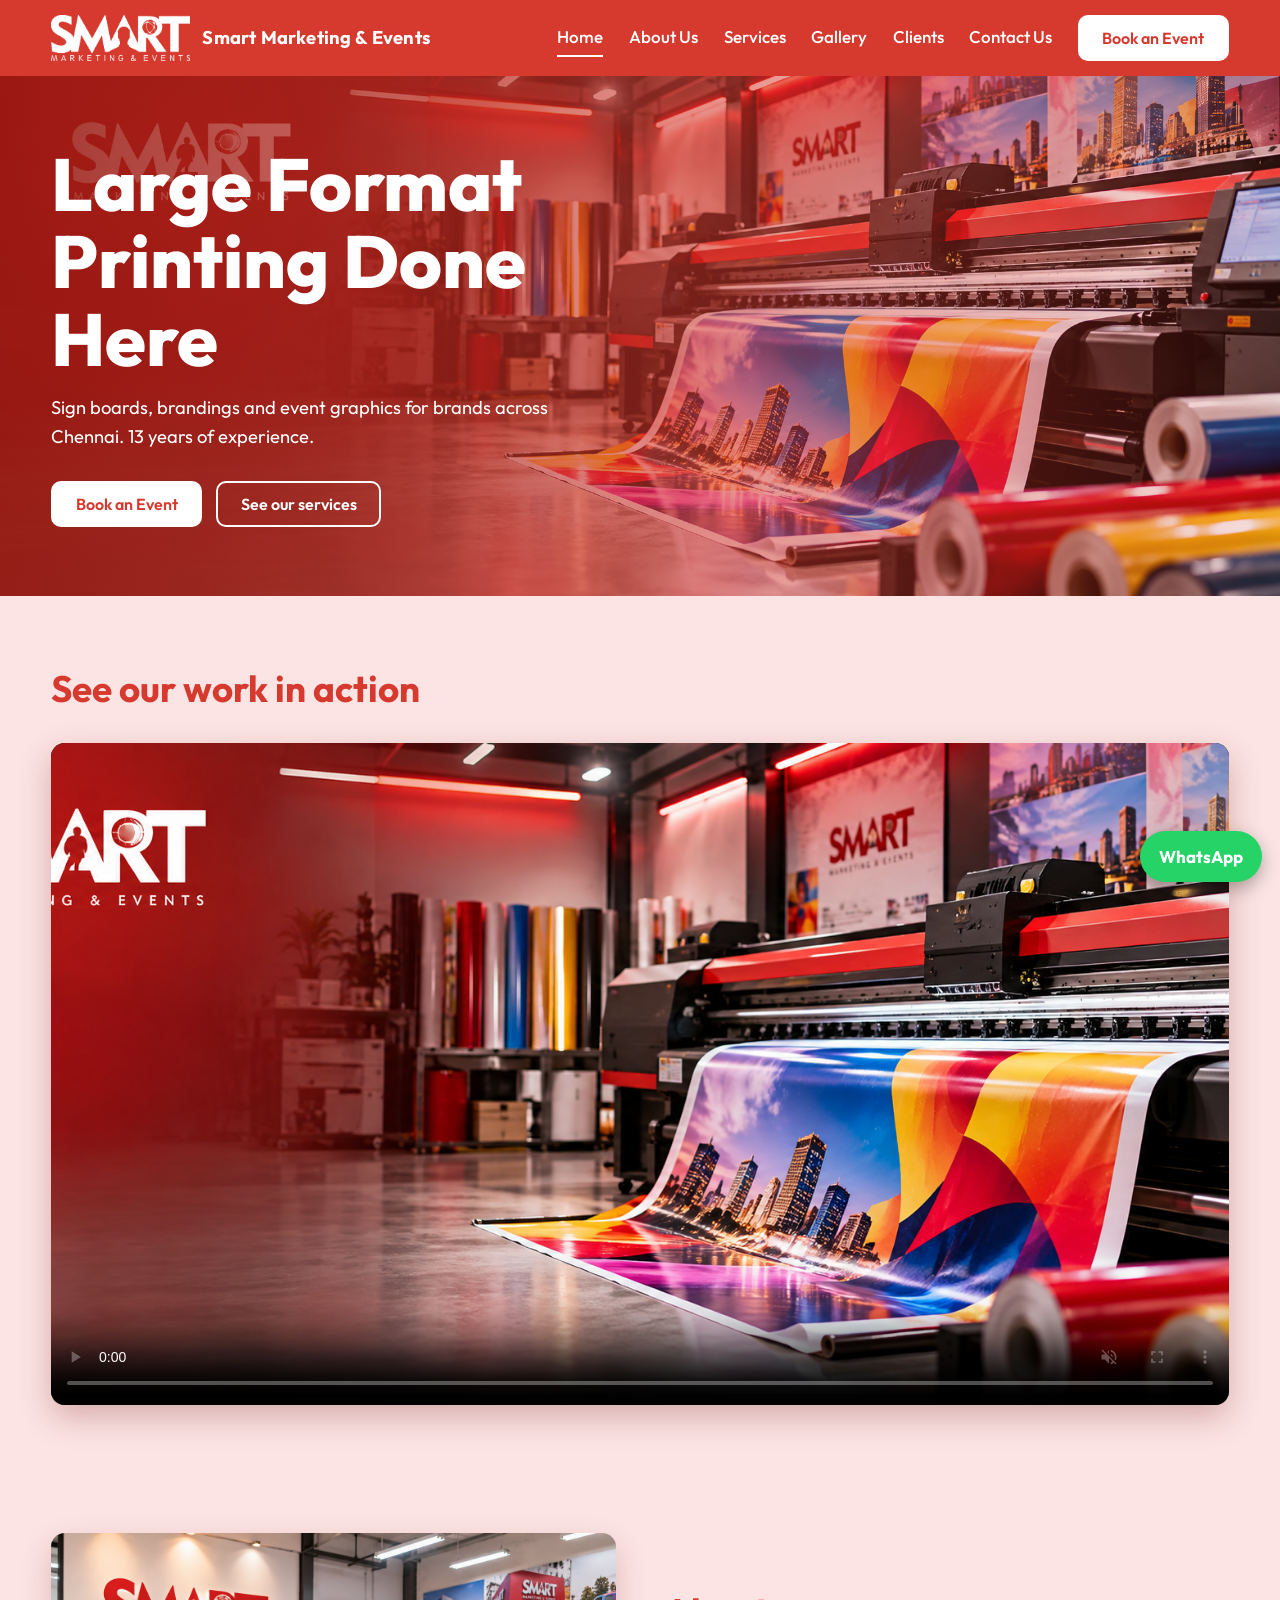
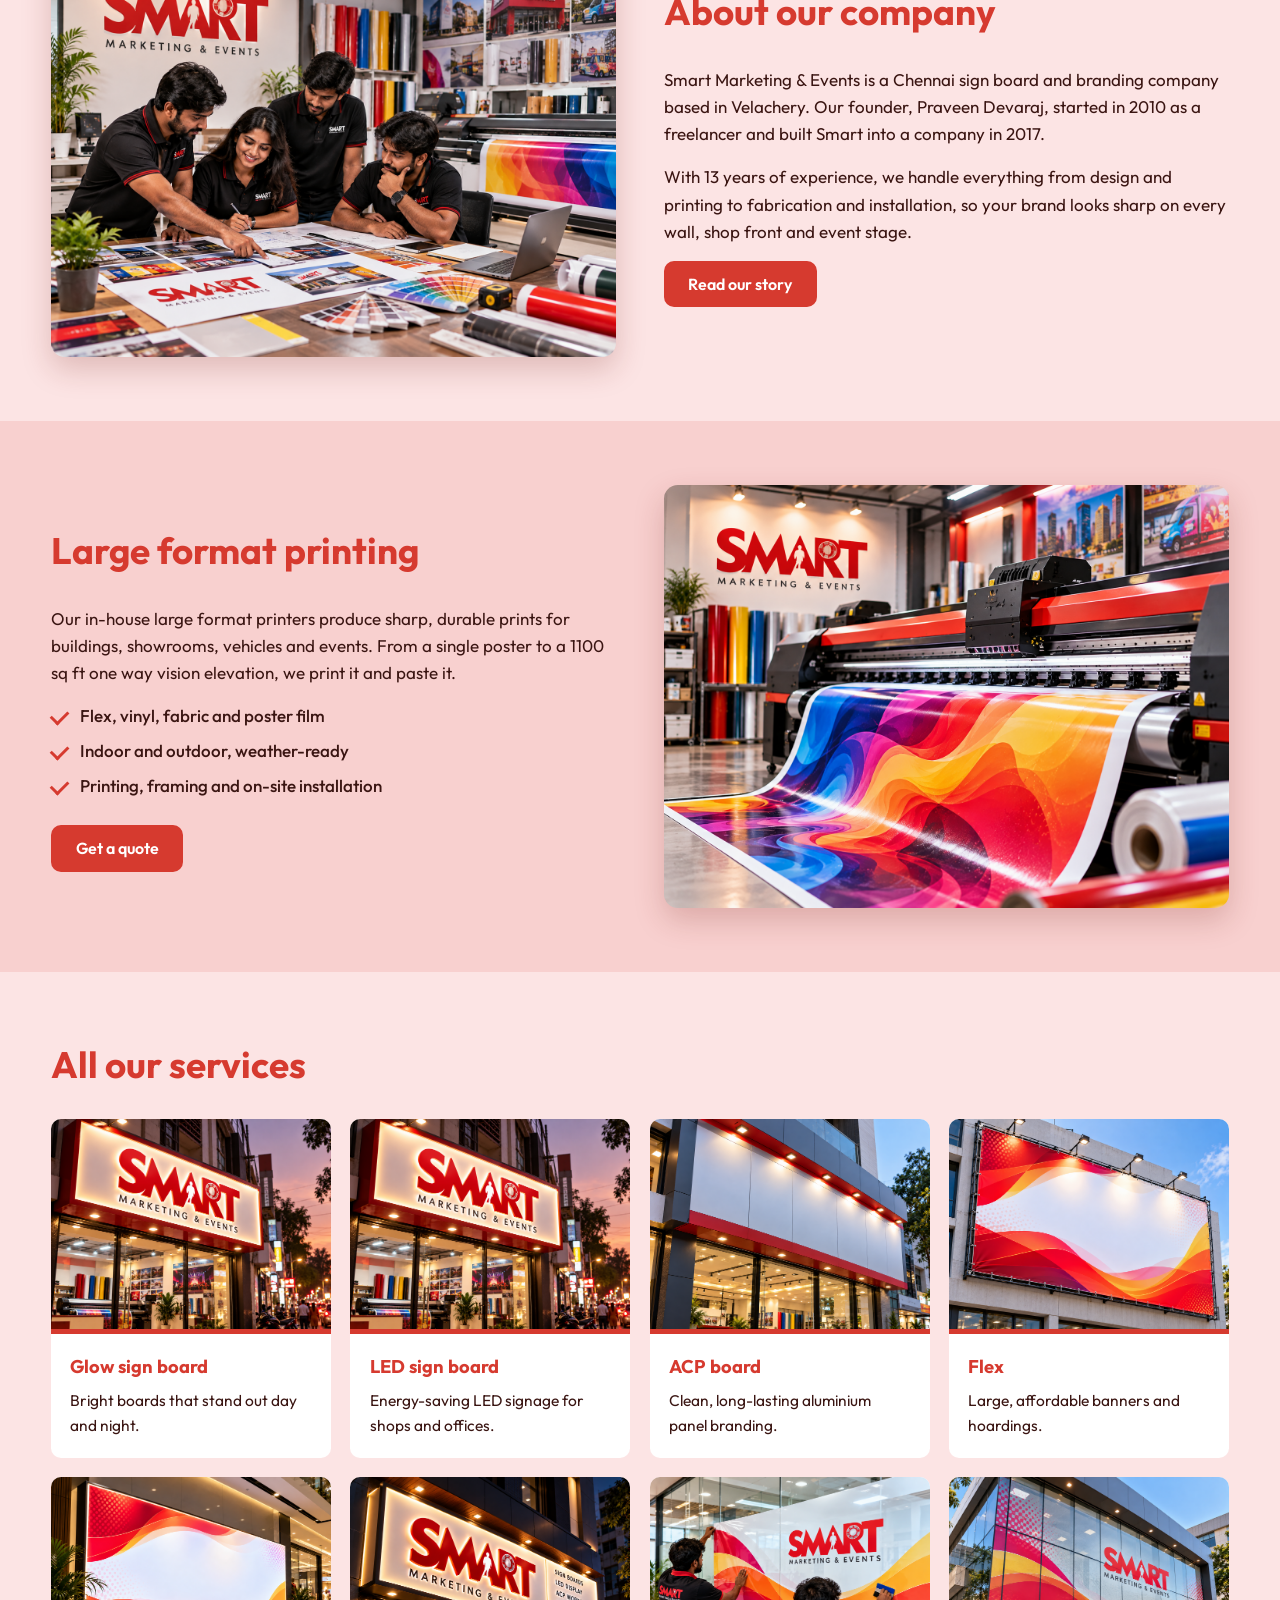
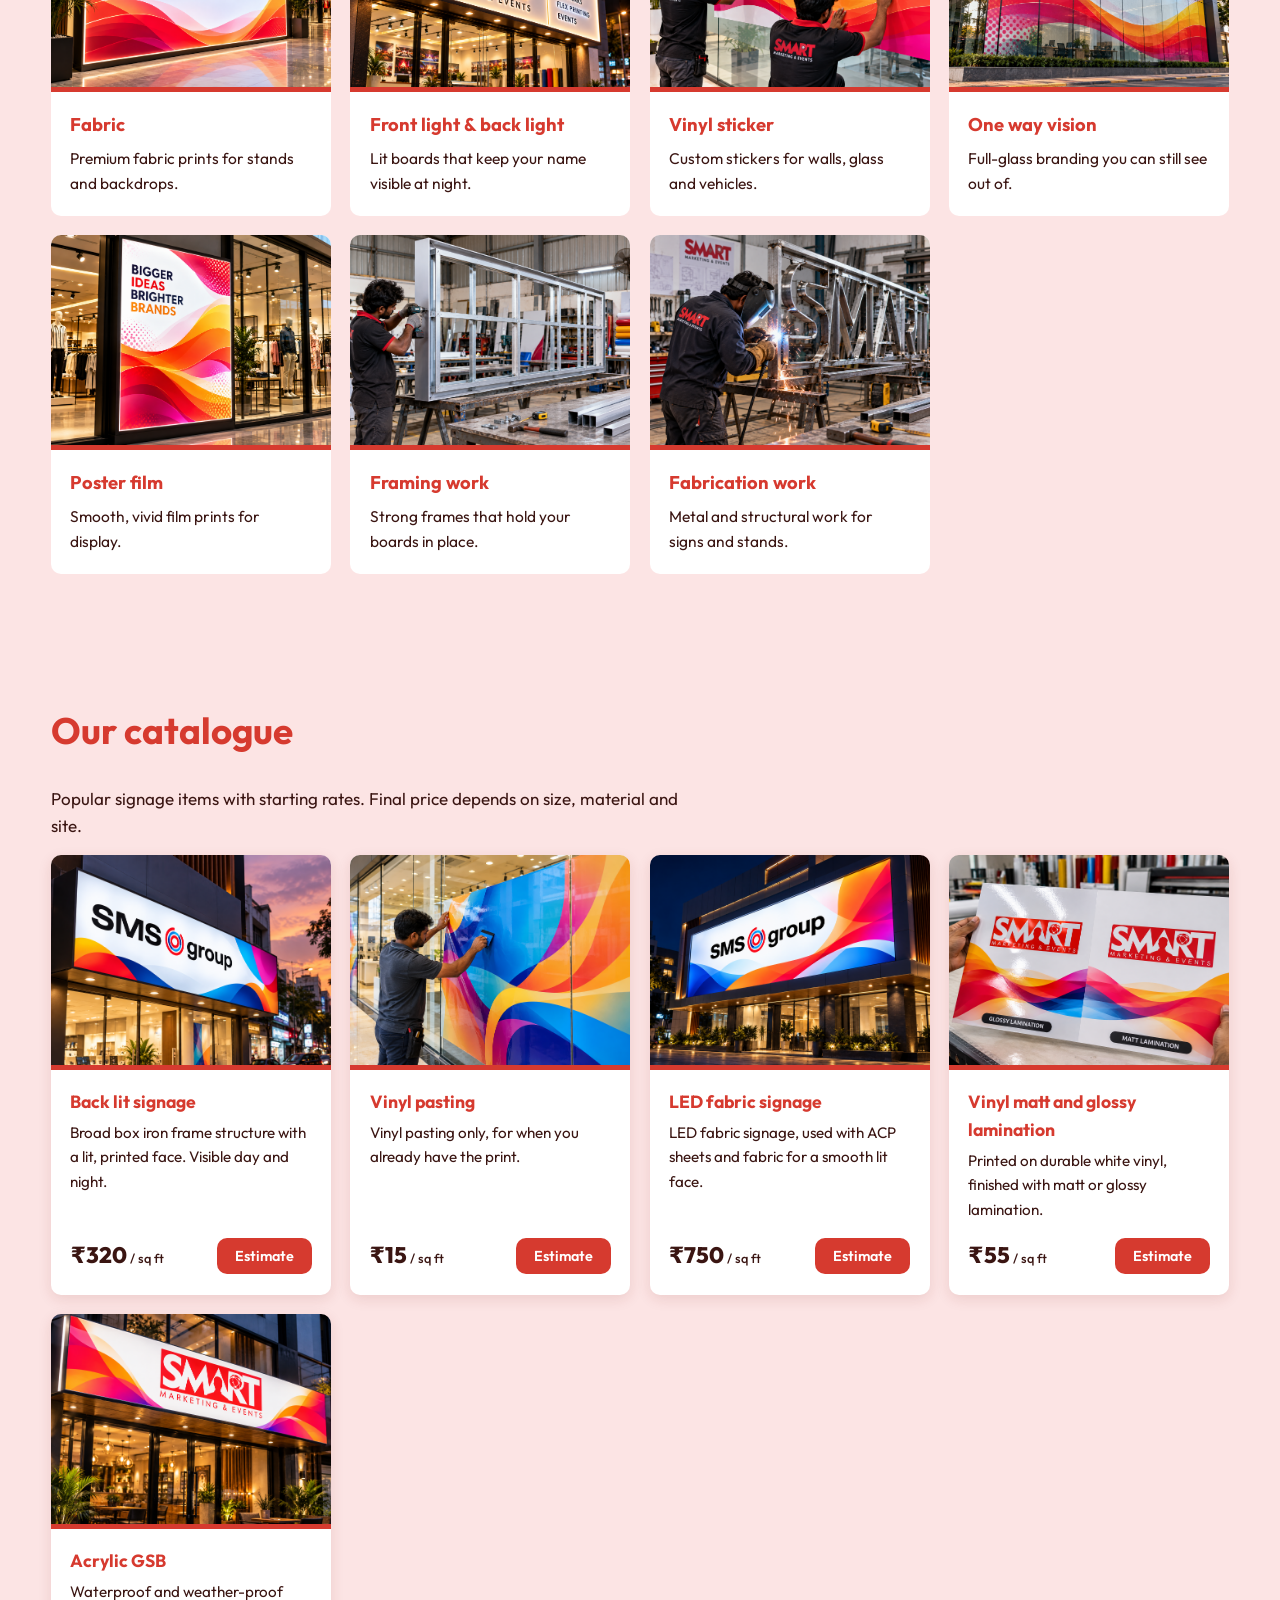
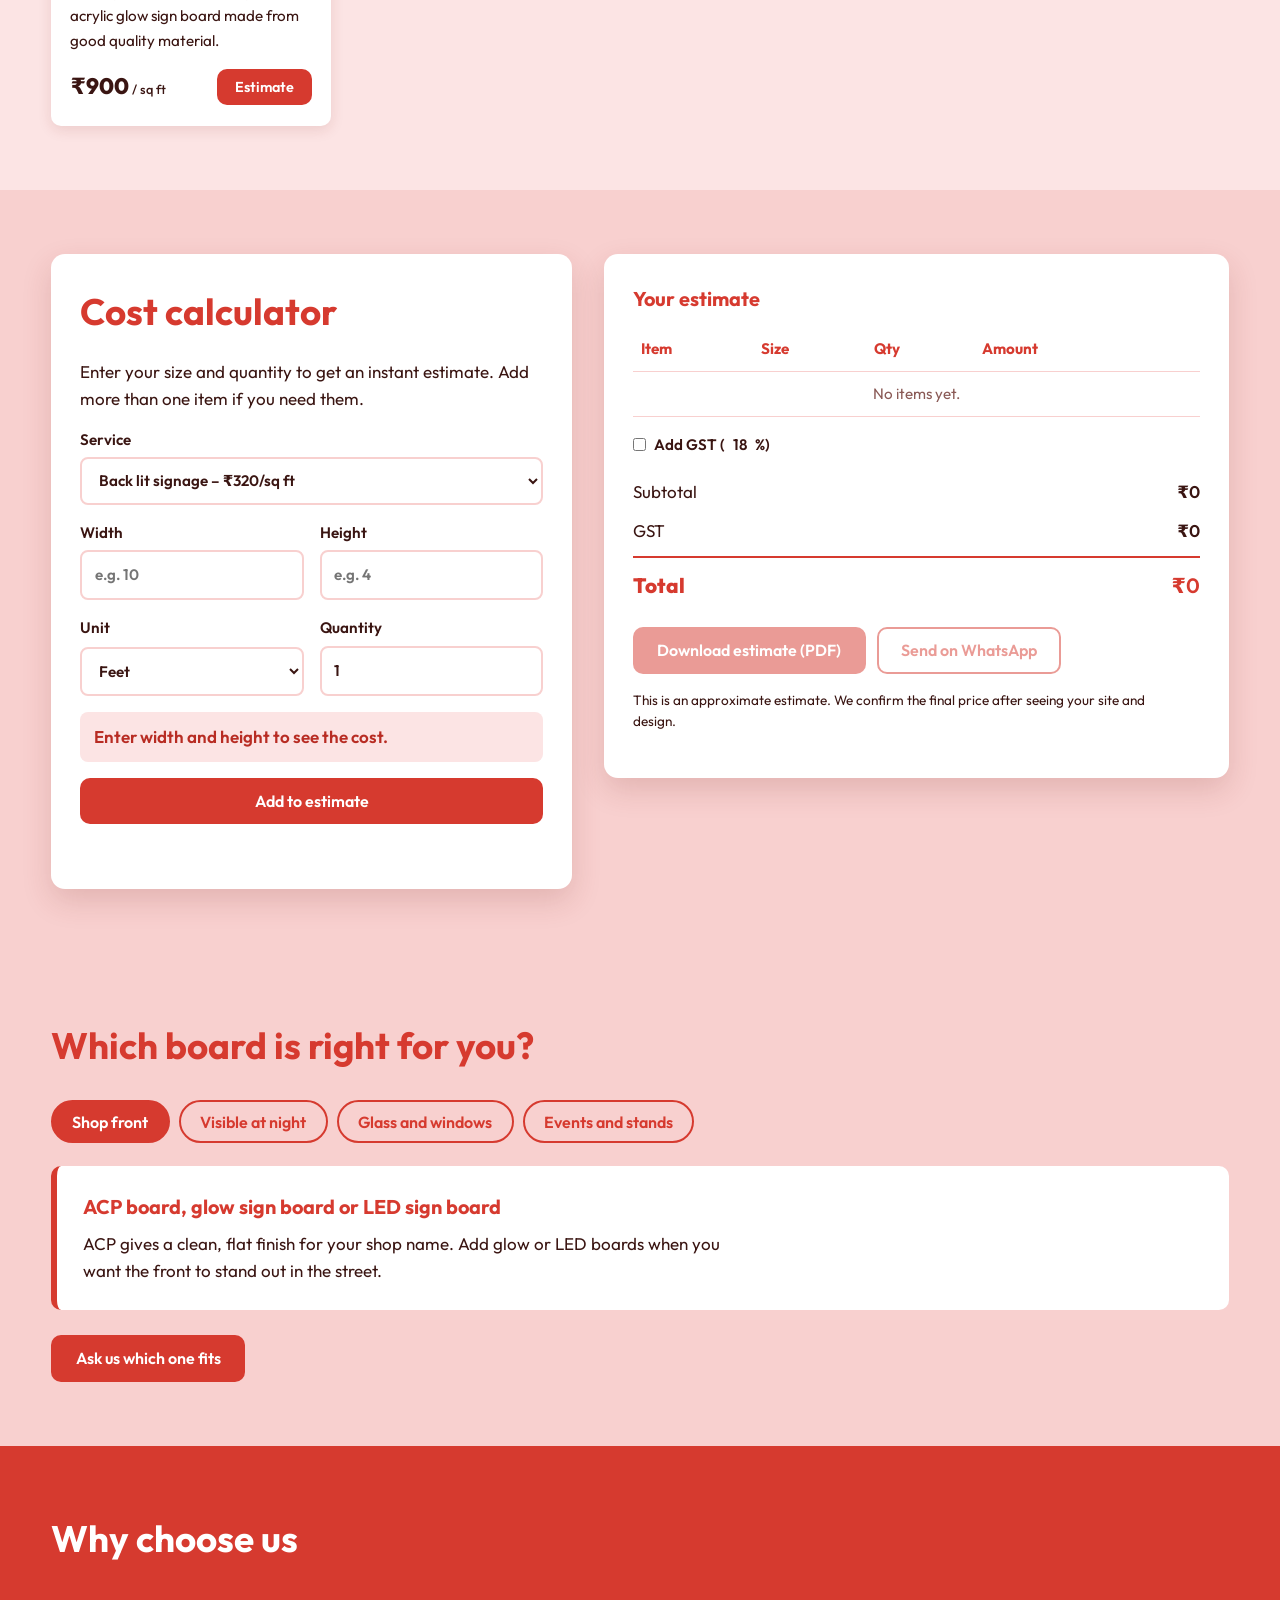
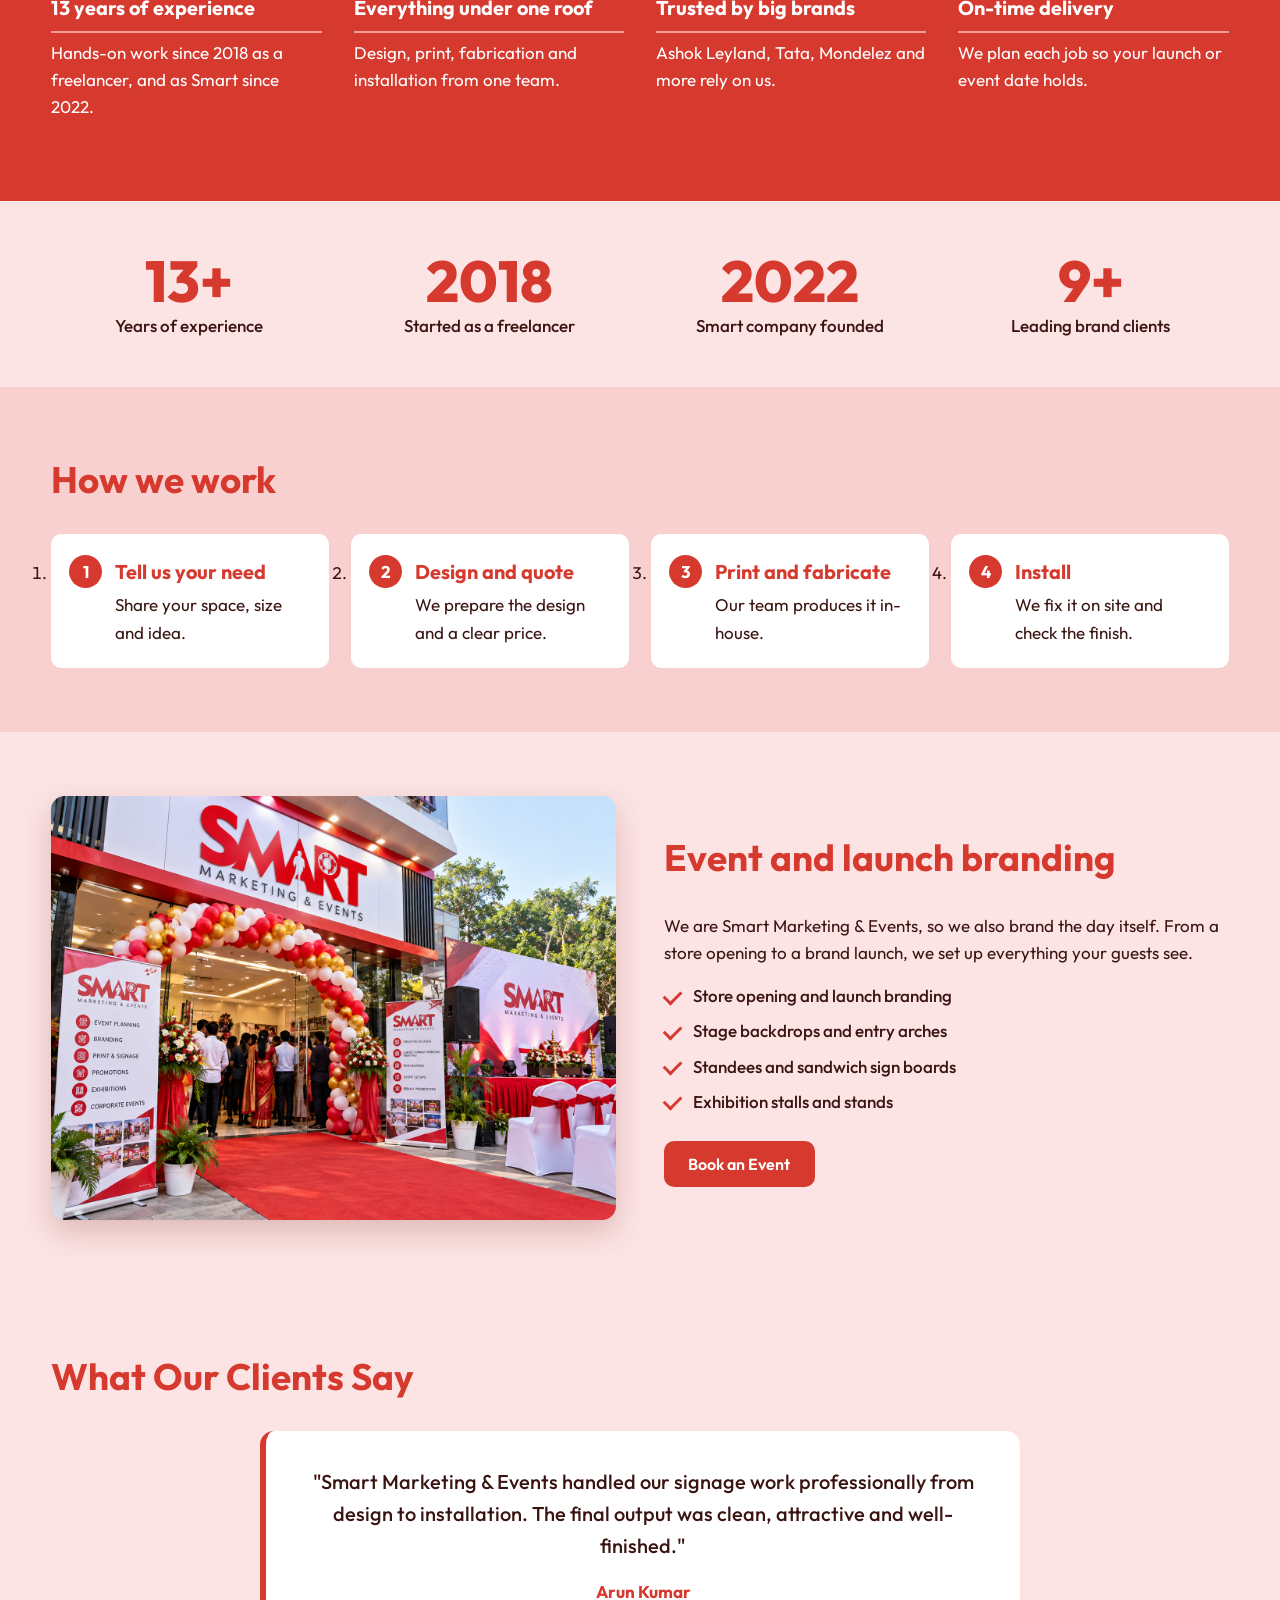
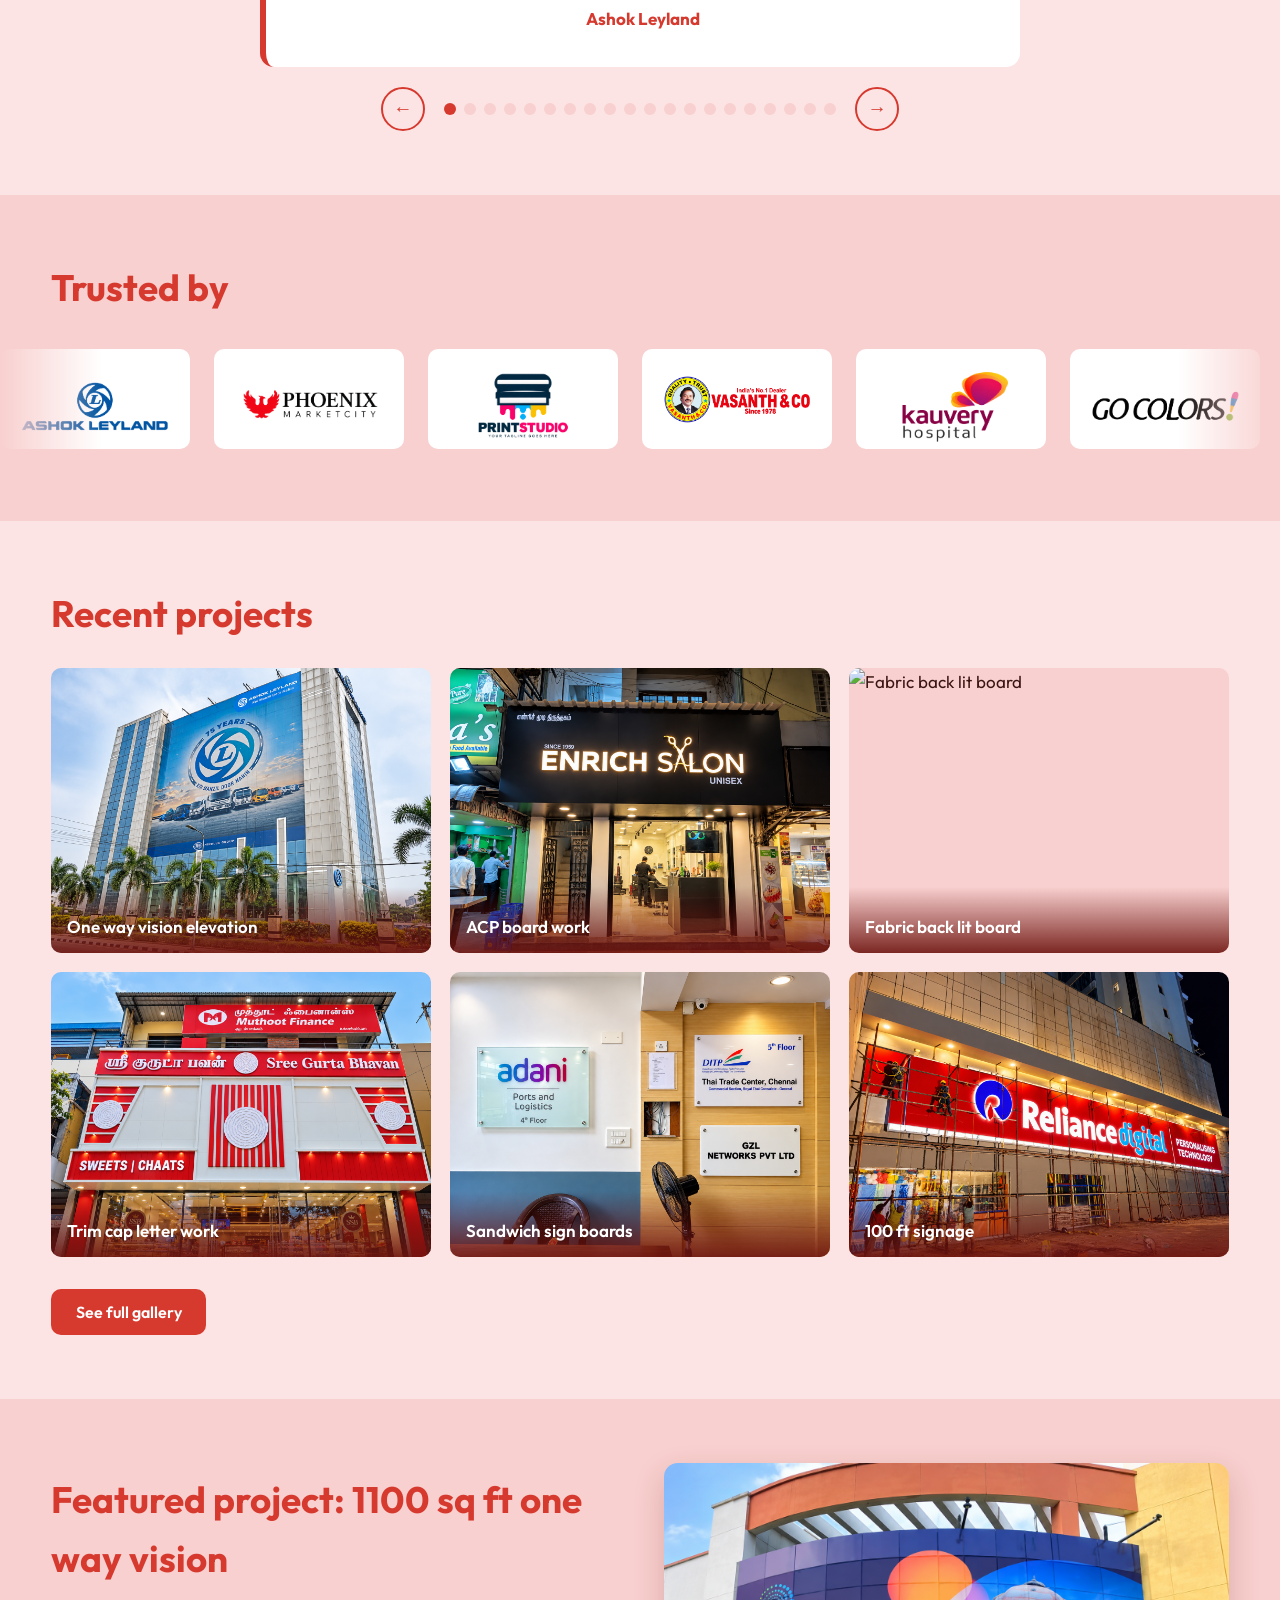
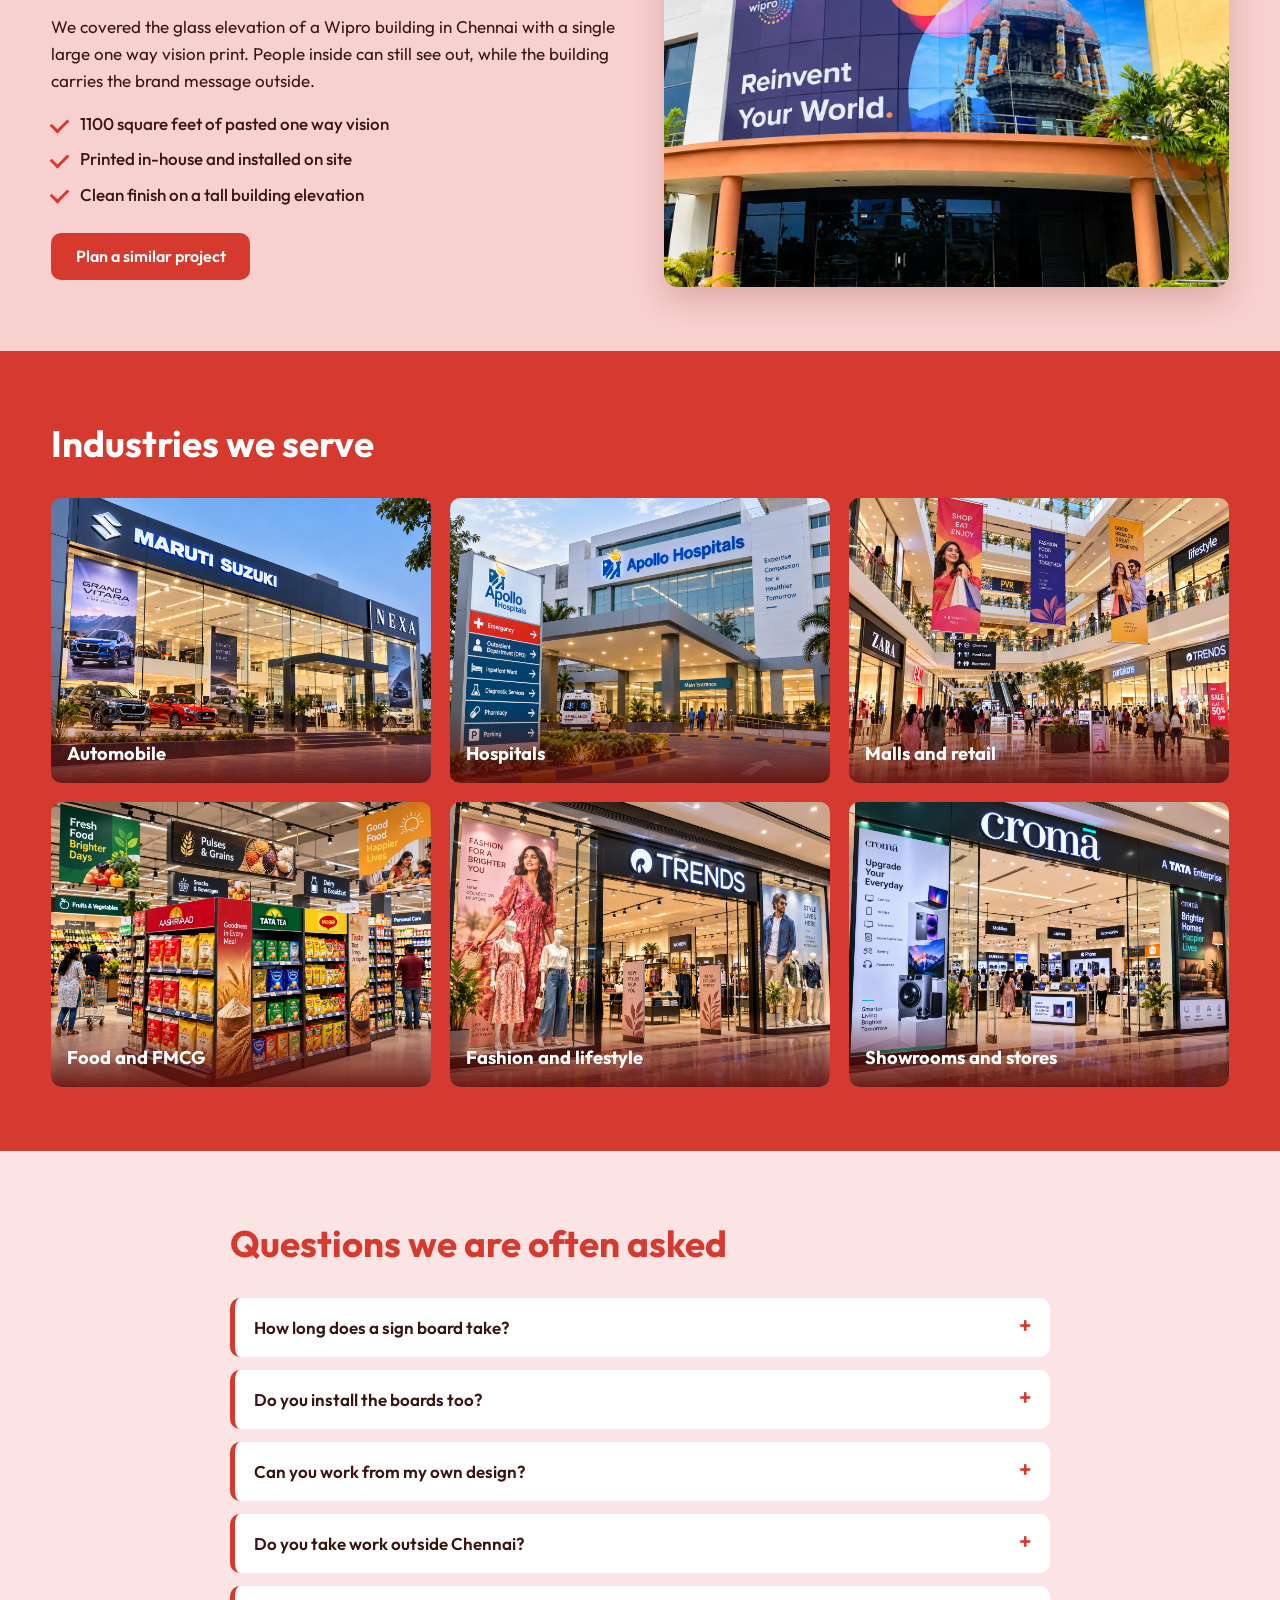
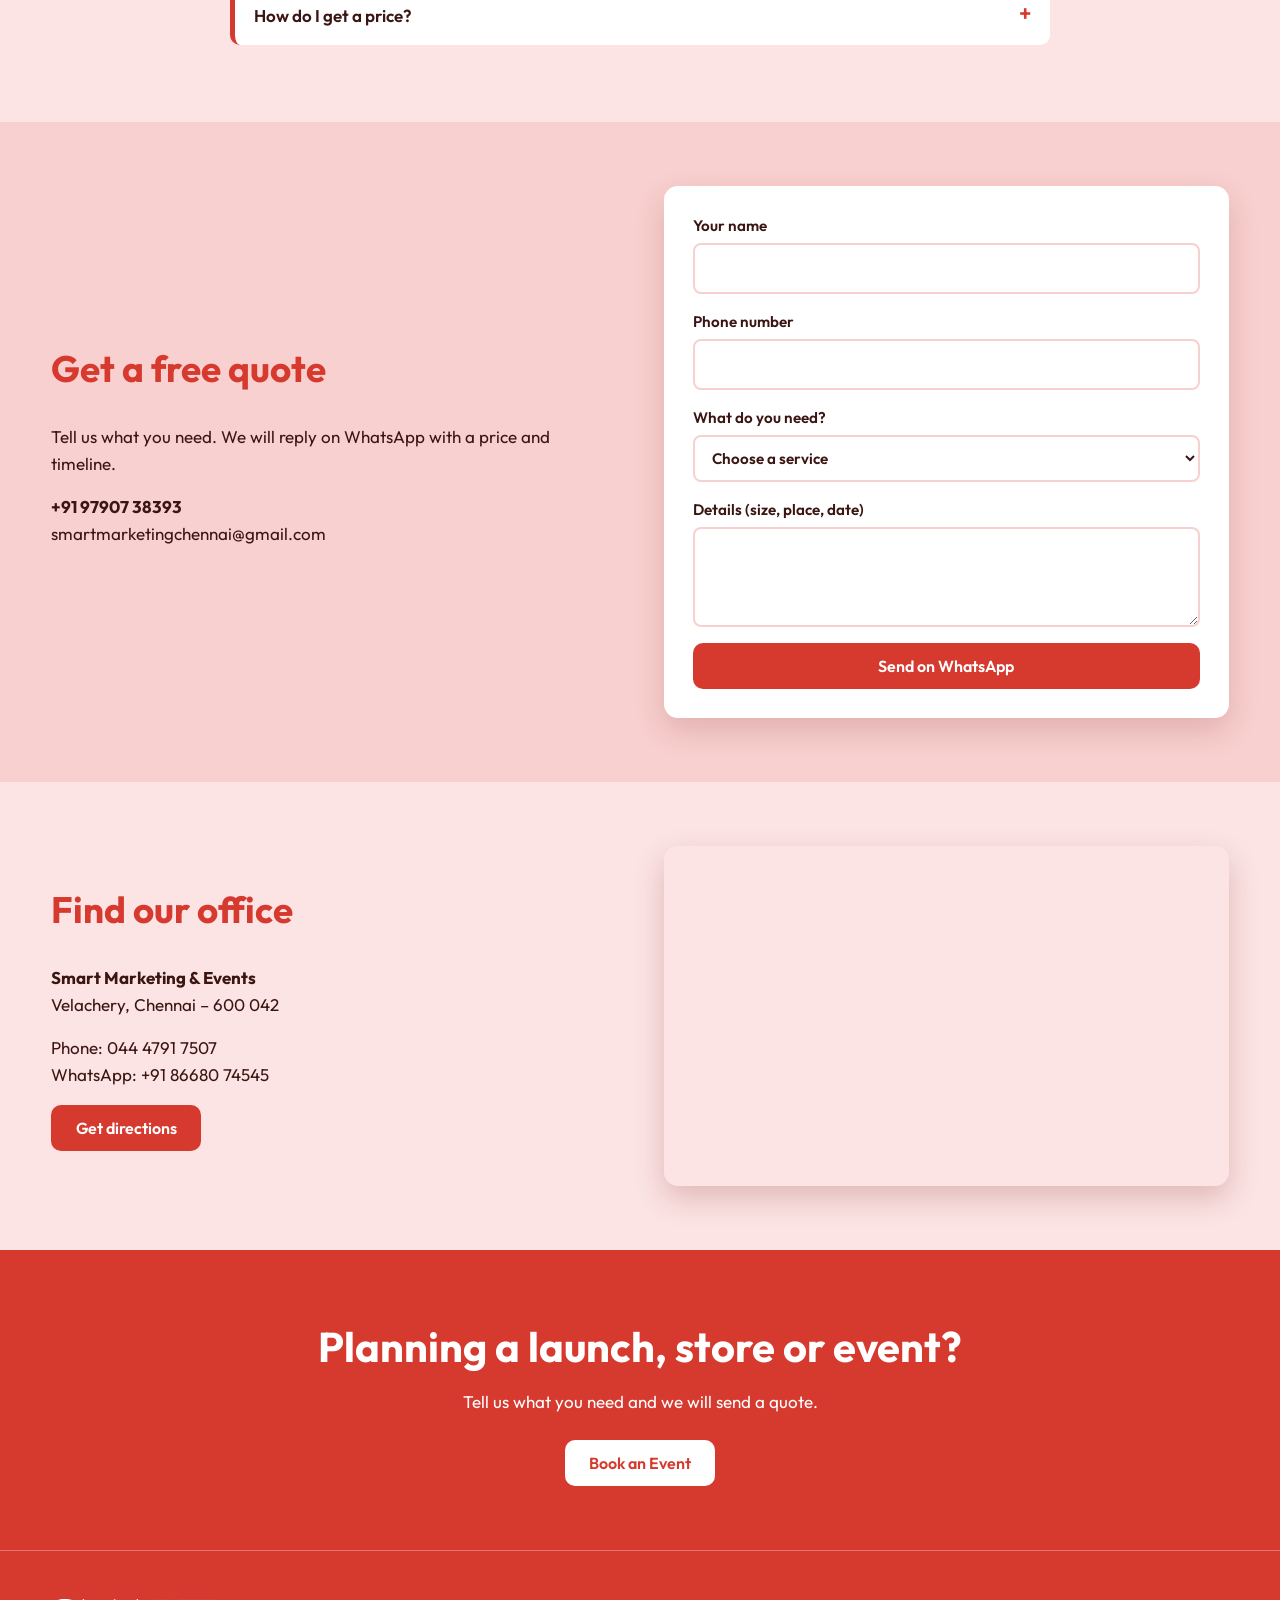
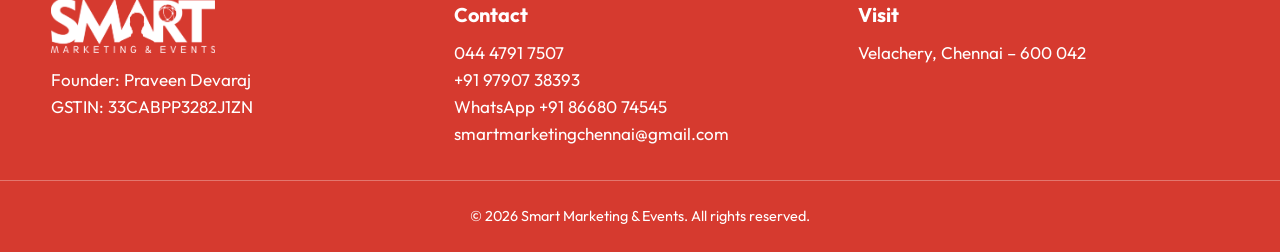
==== index.html @ fe509af5 "Update index.html" ====
<!DOCTYPE html>
<html lang="en">
<head>
  <meta charset="UTF-8">
  <meta name="viewport" content="width=device-width, initial-scale=1">
  <title>Smart Marketing & Events | Large Format Printing Done Here – Chennai</title>
  <meta name="description" content="Smart Marketing & Events, Velachery, Chennai. Large format printing, sign boards, LED & glow sign boards, ACP, flex, vinyl, one way vision and branding.">
  <meta name="keywords" content="large format printing done here, large format printing Chennai, sign boards Chennai, LED sign board, ACP board, one way vision, branding, Velachery">
  <link rel="icon" href="images/logo.png">
  <link rel="preconnect" href="https://fonts.googleapis.com">
  <link rel="preconnect" href="https://fonts.gstatic.com" crossorigin>
  <link href="https://fonts.googleapis.com/css2?family=Outfit:wght@400;500;600;700;800&display=swap" rel="stylesheet">
  <link rel="stylesheet" href="css/style.css">
</head>
<body>

<header class="site-header" id="header">
  <div class="container nav-wrap">
    <a href="index.html" class="brand" aria-label="Smart Marketing & Events home">
      <img src="images/logo.png" alt="Smart logo" class="brand-logo">
      <span class="brand-name">Smart Marketing &amp; Events</span>
    </a>

    <button class="menu-toggle" id="menuToggle" aria-label="Open menu" aria-expanded="false">
      <span></span><span></span><span></span>
    </button>

    <nav class="nav" id="nav" aria-label="Main">
      <a href="index.html" class="active">Home</a>
      <a href="about.html">About Us</a>
      <a href="services.html">Services</a>
      <a href="gallery.html">Gallery</a>
      <a href="clients.html">Clients</a>
      <a href="contact.html">Contact Us</a>
      <a href="contact.html" class="btn btn-light nav-cta">Book an Event</a>
    </nav>
  </div>
</header>

<main>
  <!-- Banner -->
  <section class="hero" style="background-image:url('images/banner.jpg')">
    <div class="hero-overlay"></div>
    <div class="container hero-content">
      <h1>Large Format Printing Done Here</h1>
      <p>Sign boards, brandings and event graphics for brands across Chennai. 13 years of experience.</p>
      <div class="hero-actions">
        <a href="contact.html" class="btn btn-red">Book an Event</a>
        <a href="services.html" class="btn btn-outline">See our services</a>
      </div>
    </div>
  </section>

  <!-- Video -->
  <section class="section">
    <div class="container">
      <h2 class="section-title">See our work in action</h2>
      <div class="video-frame">
        <video id="promoVideo" muted loop playsinline controls preload="metadata" poster="images/banner.jpg">
          <source src="images/video.mp4" type="video/mp4">
          Your browser does not support the video tag.
        </video>
      </div>
    </div>
  </section>

  <!-- About -->
  <section class="section" id="about">
    <div class="container split">
      <img src="images/about.jpg" alt="Smart Marketing & Events team at work" class="split-img" loading="lazy">
      <div>
        <h2 class="section-title">About our company</h2>
        <p>Smart Marketing &amp; Events is a Chennai sign board and branding company based in Velachery. Our founder, Praveen Devaraj, started in 2010 as a freelancer and built Smart into a company in 2017.</p>
        <p>With 13 years of experience, we handle everything from design and printing to fabrication and installation, so your brand looks sharp on every wall, shop front and event stage.</p>
        <a href="about.html" class="btn btn-red">Read our story</a>
      </div>
    </div>
  </section>

  <!-- Main service -->
  <section class="section section-tint" id="main-service">
    <div class="container split split-reverse">
      <div>
        <h2 class="section-title">Large format printing</h2>
        <p>Our in-house large format printers produce sharp, durable prints for buildings, showrooms, vehicles and events. From a single poster to a 1100 sq ft one way vision elevation, we print it and paste it.</p>
        <ul class="ticks">
          <li>Flex, vinyl, fabric and poster film</li>
          <li>Indoor and outdoor, weather-ready</li>
          <li>Printing, framing and on-site installation</li>
        </ul>
        <a href="services.html" class="btn btn-red">Get a quote</a>
      </div>
      <img src="images/large-format.jpg" alt="Large format printing" class="split-img" loading="lazy">
    </div>
  </section>

  <!-- All services -->
  <section class="section" id="services">
    <div class="container">
      <h2 class="section-title">All our services</h2>
      <div class="cards">
        <article class="card"><img src="images/services/glow-sign-board.jpg" alt="Glow sign board" loading="lazy"><div class="card-body"><h3>Glow sign board</h3><p>Bright boards that stand out day and night.</p></div></article>
        <article class="card"><img src="images/services/led-sign-board.jpg" alt="LED sign board" loading="lazy"><div class="card-body"><h3>LED sign board</h3><p>Energy-saving LED signage for shops and offices.</p></div></article>
        <article class="card"><img src="images/services/acp-board.jpg" alt="ACP board" loading="lazy"><div class="card-body"><h3>ACP board</h3><p>Clean, long-lasting aluminium panel branding.</p></div></article>
        <article class="card"><img src="images/services/flex.jpg" alt="Flex" loading="lazy"><div class="card-body"><h3>Flex</h3><p>Large, affordable banners and hoardings.</p></div></article>
        <article class="card"><img src="images/services/fabric.jpg" alt="Fabric" loading="lazy"><div class="card-body"><h3>Fabric</h3><p>Premium fabric prints for stands and backdrops.</p></div></article>
        <article class="card"><img src="images/services/front-back-light.jpg" alt="Front light & back light" loading="lazy"><div class="card-body"><h3>Front light &amp; back light</h3><p>Lit boards that keep your name visible at night.</p></div></article>
        <article class="card"><img src="images/services/vinyl-sticker.jpg" alt="Vinyl sticker" loading="lazy"><div class="card-body"><h3>Vinyl sticker</h3><p>Custom stickers for walls, glass and vehicles.</p></div></article>
        <article class="card"><img src="images/services/one-way-vision.jpg" alt="One way vision" loading="lazy"><div class="card-body"><h3>One way vision</h3><p>Full-glass branding you can still see out of.</p></div></article>
        <article class="card"><img src="images/services/poster-film.jpg" alt="Poster film" loading="lazy"><div class="card-body"><h3>Poster film</h3><p>Smooth, vivid film prints for display.</p></div></article>
        <article class="card"><img src="images/services/framing-work.jpg" alt="Framing work" loading="lazy"><div class="card-body"><h3>Framing work</h3><p>Strong frames that hold your boards in place.</p></div></article>
        <article class="card"><img src="images/services/fabrication-work.jpg" alt="Fabrication work" loading="lazy"><div class="card-body"><h3>Fabrication work</h3><p>Metal and structural work for signs and stands.</p></div></article>
      </div>
    </div>
  </section>

  <!-- Catalogue -->
<section class="section" id="catalogue">
  <div class="container">
    <h2 class="section-title">Our catalogue</h2>
    <p class="lead">Popular signage items with starting rates. Final price depends on size, material and site.</p>
    <div class="cat-grid">

      <article class="cat-card" data-name="Back lit signage" data-price="320">
        <img src="images/catalogue/back-lit-signage.jpg" alt="Back lit signage" loading="lazy">
        <div class="cat-body">
          <h3>Back lit signage</h3>
          <p>Broad box iron frame structure with a lit, printed face. Visible day and night.</p>
          <div class="cat-foot"><span class="price">₹320<small> / sq ft</small></span><a href="#calculator" class="btn btn-red btn-sm" data-pick="Back lit signage">Estimate</a></div>
        </div>
      </article>

      <article class="cat-card" data-name="Vinyl pasting" data-price="15">
        <img src="images/catalogue/vinyl-pasting.jpg" alt="Vinyl pasting" loading="lazy">
        <div class="cat-body">
          <h3>Vinyl pasting</h3>
          <p>Vinyl pasting only, for when you already have the print.</p>
          <div class="cat-foot"><span class="price">₹15<small> / sq ft</small></span><a href="#calculator" class="btn btn-red btn-sm" data-pick="Vinyl pasting">Estimate</a></div>
        </div>
      </article>

      <article class="cat-card" data-name="LED fabric signage" data-price="750">
        <img src="images/catalogue/led-fabric-signage.jpg" alt="LED fabric signage" loading="lazy">
        <div class="cat-body">
          <h3>LED fabric signage</h3>
          <p>LED fabric signage, used with ACP sheets and fabric for a smooth lit face.</p>
          <div class="cat-foot"><span class="price">₹750<small> / sq ft</small></span><a href="#calculator" class="btn btn-red btn-sm" data-pick="LED fabric signage">Estimate</a></div>
        </div>
      </article>

      <article class="cat-card" data-name="Vinyl matt and glossy lamination" data-price="55">
        <img src="images/catalogue/vinyl-lamination.jpg" alt="Vinyl matt and glossy lamination" loading="lazy">
        <div class="cat-body">
          <h3>Vinyl matt and glossy lamination</h3>
          <p>Printed on durable white vinyl, finished with matt or glossy lamination.</p>
          <div class="cat-foot"><span class="price">₹55<small> / sq ft</small></span><a href="#calculator" class="btn btn-red btn-sm" data-pick="Vinyl matt and glossy lamination">Estimate</a></div>
        </div>
      </article>

      <article class="cat-card" data-name="Acrylic GSB" data-price="900">
        <img src="images/catalogue/acrylic-gsb.jpg" alt="Acrylic GSB" loading="lazy">
        <div class="cat-body">
          <h3>Acrylic GSB</h3>
          <p>Waterproof and weather-proof acrylic glow sign board made from good quality material.</p>
          <div class="cat-foot"><span class="price">₹900<small> / sq ft</small></span><a href="#calculator" class="btn btn-red btn-sm" data-pick="Acrylic GSB">Estimate</a></div>
        </div>
      </article>

    </div>
  </div>
</section>

<!-- Cost calculator -->
<section class="section section-tint" id="calculator">
  <div class="container calc">
    <div class="calc-form">
      <h2 class="section-title">Cost calculator</h2>
      <p>Enter your size and quantity to get an instant estimate. Add more than one item if you need them.</p>
      <label>Service
        <select id="calcService"></select>
      </label>
      <div class="row2">
        <label>Width<input type="number" id="calcW" min="0" step="any" inputmode="decimal" placeholder="e.g. 10"></label>
        <label>Height<input type="number" id="calcH" min="0" step="any" inputmode="decimal" placeholder="e.g. 4"></label>
      </div>
      <div class="row2">
        <label>Unit
          <select id="calcUnit"><option value="ft">Feet</option><option value="in">Inches</option><option value="m">Metres</option></select>
        </label>
        <label>Quantity<input type="number" id="calcQty" min="1" step="1" value="1" inputmode="numeric"></label>
      </div>
      <p class="live" id="calcLive" aria-live="polite">Enter width and height to see the cost.</p>
      <button type="button" class="btn btn-red" id="calcAdd">Add to estimate</button>
      <p class="error" id="calcErr" role="alert"></p>
    </div>

    <div class="calc-result">
      <h3>Your estimate</h3>
      <div class="table-wrap">
        <table>
          <thead><tr><th>Item</th><th>Size</th><th>Qty</th><th>Amount</th><th></th></tr></thead>
          <tbody id="calcRows"><tr class="empty"><td colspan="5">No items yet.</td></tr></tbody>
        </table>
      </div>
      <label class="check"><input type="checkbox" id="calcGst"> Add GST (<span id="gstRate">18</span>%)</label>
      <dl class="totals">
        <div><dt>Subtotal</dt><dd id="calcSub">₹0</dd></div>
        <div><dt>GST</dt><dd id="calcTax">₹0</dd></div>
        <div class="grand"><dt>Total</dt><dd id="calcTotal">₹0</dd></div>
      </dl>
      <div class="calc-actions">
        <button type="button" class="btn btn-red" id="calcPdf" disabled>Download estimate (PDF)</button>
        <button type="button" class="btn btn-ghost" id="calcSend" disabled>Send on WhatsApp</button>
      </div>
      <p class="note">This is an approximate estimate. We confirm the final price after seeing your site and design.</p>
    </div>
  </div>
</section>
  <!-- Board guide -->
  <section class="section section-tint" id="guide">
    <div class="container">
      <h2 class="section-title">Which board is right for you?</h2>
      <div class="tabs" role="tablist" aria-label="Choose your need">
        <button role="tab" aria-selected="true" aria-controls="tab-shop" id="t-shop">Shop front</button>
        <button role="tab" aria-selected="false" aria-controls="tab-night" id="t-night">Visible at night</button>
        <button role="tab" aria-selected="false" aria-controls="tab-glass" id="t-glass">Glass and windows</button>
        <button role="tab" aria-selected="false" aria-controls="tab-event" id="t-event">Events and stands</button>
      </div>
      <div class="tab-panel" role="tabpanel" id="tab-shop" aria-labelledby="t-shop">
        <h3>ACP board, glow sign board or LED sign board</h3>
        <p>ACP gives a clean, flat finish for your shop name. Add glow or LED boards when you want the front to stand out in the street.</p>
      </div>
      <div class="tab-panel" role="tabpanel" id="tab-night" aria-labelledby="t-night" hidden>
        <h3>LED sign board or front light and back light</h3>
        <p>Lit boards keep your brand visible after dark. Back light suits letters and logos. Front light suits large printed faces.</p>
      </div>
      <div class="tab-panel" role="tabpanel" id="tab-glass" aria-labelledby="t-glass" hidden>
        <h3>One way vision, vinyl sticker or poster film</h3>
        <p>Cover glass walls and windows with your brand. One way vision lets people inside see out, and vinyl is ideal for logos and offers.</p>
      </div>
      <div class="tab-panel" role="tabpanel" id="tab-event" aria-labelledby="t-event" hidden>
        <h3>Fabric, flex and framing work</h3>
        <p>Fabric prints give backdrops and stands a smooth finish. Flex suits large, budget-friendly hoardings. Framing and fabrication keep them standing strong.</p>
      </div>
      <a href="contact.html" class="btn btn-red">Ask us which one fits</a>
    </div>
  </section>

  <!-- Why choose us -->
  <section class="section section-red" id="why">
    <div class="container">
      <h2 class="section-title">Why choose us</h2>
      <div class="why-grid">
        <div><h3>13 years of experience</h3><p>Hands-on work since 2018 as a freelancer, and as Smart since 2022.</p></div>
        <div><h3>Everything under one roof</h3><p>Design, print, fabrication and installation from one team.</p></div>
        <div><h3>Trusted by big brands</h3><p>Ashok Leyland, Tata, Mondelez and more rely on us.</p></div>
        <div><h3>On-time delivery</h3><p>We plan each job so your launch or event date holds.</p></div>
      </div>
    </div>
  </section>

  <!-- Stats -->
  <section class="section stats" aria-label="Smart in numbers">
    <div class="container stats-grid">
      <div><strong data-count="13" data-suffix="+">0</strong><span>Years of experience</span></div>
      <div><strong data-count="2018">0</strong><span>Started as a freelancer</span></div>
      <div><strong data-count="2022">0</strong><span>Smart company founded</span></div>
      <div><strong data-count="9" data-suffix="+">0</strong><span>Leading brand clients</span></div>
    </div>
  </section>

  <!-- Process -->
  <section class="section section-tint" id="process">
    <div class="container">
      <h2 class="section-title">How we work</h2>
      <ol class="steps">
        <li><h3>Tell us your need</h3><p>Share your space, size and idea.</p></li>
        <li><h3>Design and quote</h3><p>We prepare the design and a clear price.</p></li>
        <li><h3>Print and fabricate</h3><p>Our team produces it in-house.</p></li>
        <li><h3>Install</h3><p>We fix it on site and check the finish.</p></li>
      </ol>
    </div>
  </section>

  <!-- Event branding -->
  <section class="section" id="events">
    <div class="container split">
      <img src="images/events.jpg" alt="Store opening and event branding" class="split-img" loading="lazy">
      <div>
        <h2 class="section-title">Event and launch branding</h2>
        <p>We are Smart Marketing &amp; Events, so we also brand the day itself. From a store opening to a brand launch, we set up everything your guests see.</p>
        <ul class="ticks">
          <li>Store opening and launch branding</li>
          <li>Stage backdrops and entry arches</li>
          <li>Standees and sandwich sign boards</li>
          <li>Exhibition stalls and stands</li>
        </ul>
        <a href="contact.html" class="btn btn-red">Book an Event</a>
      </div>
    </div>
  </section>

  <!-- Testimonials -->
<section class="section" id="testimonials">
  <div class="container">

    <h2 class="section-title">What Our Clients Say</h2>

    <div class="slider" id="slider">

      <div class="slides">

        <!-- 1 -->
        <figure class="slide active">
          <blockquote>
            "Smart Marketing & Events handled our signage work professionally from design to installation. The final output was clean, attractive and well-finished."
          </blockquote>
          <figcaption>
            <strong>Arun Kumar</strong><br>
            <span>Ashok Leyland</span>
          </figcaption>
        </figure>

        <!-- 2 -->
        <figure class="slide">
          <blockquote>
            "The team understood our branding requirements quickly and delivered the signage exactly as expected. The installation was neat and professionally completed."
          </blockquote>
          <figcaption>
            <strong>Priya Srinivasan</strong><br>
            <span>Phoenix Marketcity</span>
          </figcaption>
        </figure>

        <!-- 3 -->
        <figure class="slide">
          <blockquote>
            "We were very happy with the quality of the printing and fabrication. The team was responsive and coordinated the complete work smoothly."
          </blockquote>
          <figcaption>
            <strong>Vignesh Raj</strong><br>
            <span>Vasanth &amp; Co</span>
          </figcaption>
        </figure>

        <!-- 4 -->
        <figure class="slide">
          <blockquote>
            "The signage work was completed with good attention to detail. The finishing quality and installation made our location look much more professional."
          </blockquote>
          <figcaption>
            <strong>Meena Krishnan</strong><br>
            <span>Kaveri Hospital</span>
          </figcaption>
        </figure>

        <!-- 5 -->
        <figure class="slide">
          <blockquote>
            "Smart Marketing & Events provided excellent support throughout our branding project. The final signage matched our brand requirements very well."
          </blockquote>
          <figcaption>
            <strong>Rahul Menon</strong><br>
            <span>Go Colors</span>
          </figcaption>
        </figure>

        <!-- 6 -->
        <figure class="slide">
          <blockquote>
            "The team handled the fabrication and installation professionally. We appreciated their coordination and attention to the finishing details."
          </blockquote>
          <figcaption>
            <strong>Suresh Babu</strong><br>
            <span>Tata</span>
          </figcaption>
        </figure>

        <!-- 7 -->
        <figure class="slide">
          <blockquote>
            "Our branding requirements were handled efficiently from start to finish. The quality of the materials and installation was impressive."
          </blockquote>
          <figcaption>
            <strong>Divya Ramesh</strong><br>
            <span>Naturals</span>
          </figcaption>
        </figure>

        <!-- 8 -->
        <figure class="slide">
          <blockquote>
            "Professional service and good workmanship. The team completed the signage work neatly and maintained good coordination during installation."
          </blockquote>
          <figcaption>
            <strong>Karthik S</strong><br>
            <span>Mondelez International</span>
          </figcaption>
        </figure>

        <!-- 9 -->
        <figure class="slide">
          <blockquote>
            "We liked the overall quality of the branding materials and the clean finish achieved during installation. The team was easy to coordinate with."
          </blockquote>
          <figcaption>
            <strong>Deepak Anand</strong><br>
            <span>Meet &amp; Eat</span>
          </figcaption>
        </figure>

        <!-- 10 -->
        <figure class="slide">
          <blockquote>
            "The team delivered our branding work professionally and within the expected timeline. The final installation looked sharp and attractive."
          </blockquote>
          <figcaption>
            <strong>Swetha Lakshmi</strong><br>
            <span>Zee Tamil</span>
          </figcaption>
        </figure>

        <!-- 11 -->
        <figure class="slide">
          <blockquote>
            "Smart Marketing & Events provided a practical solution for our signage requirements. The fabrication quality and installation were very good."
          </blockquote>
          <figcaption>
            <strong>Manoj Kumar</strong><br>
            <span>SMS Group</span>
          </figcaption>
        </figure>

        <!-- 12 -->
        <figure class="slide">
          <blockquote>
            "The team was cooperative and professional throughout the project. They paid attention to measurements, alignment and overall finishing."
          </blockquote>
          <figcaption>
            <strong>Akshaya Devi</strong><br>
            <span>Office Branding</span>
          </figcaption>
        </figure>

        <!-- 13 -->
        <figure class="slide">
          <blockquote>
            "We were satisfied with the quality of the signage and the professional approach of the installation team. Everything was completed smoothly."
          </blockquote>
          <figcaption>
            <strong>Rohit Narayanan</strong><br>
            <span>Zoho</span>
          </figcaption>
        </figure>

        <!-- 14 -->
        <figure class="slide">
          <blockquote>
            "The outdoor branding installation gave our location a strong visual presence. The workmanship and finishing were handled very well."
          </blockquote>
          <figcaption>
            <strong>Prakash M</strong><br>
            <span>Retail Client</span>
          </figcaption>
        </figure>

        <!-- 15 -->
        <figure class="slide">
          <blockquote>
            "From the initial discussion to final installation, the team was professional and helpful. The finished work looked exactly as we expected."
          </blockquote>
          <figcaption>
            <strong>Harish Kumar</strong><br>
            <span>Corporate Client</span>
          </figcaption>
        </figure>

        <!-- 16 -->
        <figure class="slide">
          <blockquote>
            "Good quality materials, clean fabrication and professional installation. The team understood our requirements and executed the work neatly."
          </blockquote>
          <figcaption>
            <strong>Anitha Raj</strong><br>
            <span>Commercial Client</span>
          </figcaption>
        </figure>

        <!-- 17 -->
        <figure class="slide">
          <blockquote>
            "We had multiple branding requirements and the team coordinated everything efficiently. The final result was professional and visually appealing."
          </blockquote>
          <figcaption>
            <strong>Senthil Kumar</strong><br>
            <span>Business Client</span>
          </figcaption>
        </figure>

        <!-- 18 -->
        <figure class="slide">
          <blockquote>
            "The installation team worked professionally on-site and maintained good coordination throughout the execution. We were happy with the final result."
          </blockquote>
          <figcaption>
            <strong>Lavanya S</strong><br>
            <span>Showroom Client</span>
          </figcaption>
        </figure>

        <!-- 19 -->
        <figure class="slide">
          <blockquote>
            "The signage had a clean and premium finish. Smart Marketing & Events handled our requirements professionally and delivered a good-quality result."
          </blockquote>
          <figcaption>
            <strong>Gokul Raj</strong><br>
            <span>FMCG Client</span>
          </figcaption>
        </figure>

        <!-- 20 -->
        <figure class="slide">
          <blockquote>
            "We appreciated the team's professionalism, coordination and attention to detail. The completed branding work gave our business a much better appearance."
          </blockquote>
          <figcaption>
            <strong>Naveen Prasad</strong><br>
            <span>Business Client</span>
          </figcaption>
        </figure>

      </div>

      <!-- Slider Controls -->
      <div class="slider-controls">

        <button
          id="prev"
          aria-label="Previous review"
          type="button">
          &#8592;
        </button>

        <div
          class="dots"
          id="dots"
          aria-label="Testimonial navigation">
        </div>

        <button
          id="next"
          aria-label="Next review"
          type="button">
          &#8594;
        </button>

      </div>

    </div>
  </div>
</section>
  <!-- Clients -->
<section class="section section-tint clients-sec">
  <div class="container">
    <h2 class="section-title">Trusted by</h2>
  </div>

  <div class="marquee" aria-label="Our clients">
    <ul class="marquee-track" id="marquee">

      <li>
        <img src="images/clients/ashok-leyland.png"
             alt="Ashok Leyland" loading="lazy">
      </li>

      <li>
        <img src="images/clients/phoenix-market-city.png"
             alt="Phoenix Market City" loading="lazy">
      </li>

      <li>
        <img src="images/clients/printout.png"
             alt="Printout" loading="lazy">
      </li>

      <li>
        <img src="images/clients/vasanth-and-co.png"
             alt="Vasanth &amp; Co" loading="lazy">
      </li>

      <li>
        <img src="images/clients/kaveri-hospital.png"
             alt="Kaveri Hospital" loading="lazy">
      </li>

      <li>
        <img src="images/clients/go-colors.png"
             alt="Go Colors" loading="lazy">
      </li>

      <li>
        <img src="images/clients/tata.png"
             alt="Tata" loading="lazy">
      </li>

      <li>
        <img src="images/clients/naturals.png"
             alt="Naturals" loading="lazy">
      </li>

      <li>
        <img src="images/clients/mondelez.png"
             alt="Mondelez" loading="lazy">
      </li>

      <!-- New Clients -->

      <li>
        <img src="images/clients/meet-and-eat.png"
             alt="Meet &amp; Eat" loading="lazy">
      </li>

      <li>
        <img src="images/clients/zee-tamil.png"
             alt="Zee Tamil" loading="lazy">
      </li>

      <li>
        <img src="images/clients/sms-group.png"
             alt="SMS Group" loading="lazy">
      </li>


      <li>
        <img src="images/clients/zoho.png"
             alt="Zoho" loading="lazy">
      </li>

    </ul>
  </div>
</section>

  <!-- Recent projects -->
  <section class="section" id="projects">
    <div class="container">
      <h2 class="section-title">Recent projects</h2>
      <div class="projects"><figure><img src="images/projects/one-way-vision.jpg" alt="One way vision elevation" loading="lazy"><figcaption>One way vision elevation</figcaption></figure><figure><img src="images/projects/acp-work.jpg" alt="ACP board work" loading="lazy"><figcaption>ACP board work</figcaption></figure><figure><img src="images/projects/fabric-back-lit.jpg" alt="Fabric back lit board" loading="lazy"><figcaption>Fabric back lit board</figcaption></figure><figure><img src="images/projects/trim-cap-letters.jpg" alt="Trim cap letter work" loading="lazy"><figcaption>Trim cap letter work</figcaption></figure><figure><img src="images/projects/sandwich-boards.jpg" alt="Sandwich sign boards" loading="lazy"><figcaption>Sandwich sign boards</figcaption></figure><figure><img src="images/projects/100ft-signage.jpg" alt="100 ft signage" loading="lazy"><figcaption>100 ft signage</figcaption></figure></div>
      <a href="gallery.html" class="btn btn-red">See full gallery</a>
    </div>
  </section>

  <!-- Featured project -->
  <section class="section section-tint" id="case-study">
    <div class="container split split-reverse">
      <div>
        <h2 class="section-title">Featured project: 1100 sq ft one way vision</h2>
        <p>We covered the glass elevation of a Wipro building in Chennai with a single large one way vision print. People inside can still see out, while the building carries the brand message outside.</p>
        <ul class="ticks">
          <li>1100 square feet of pasted one way vision</li>
          <li>Printed in-house and installed on site</li>
          <li>Clean finish on a tall building elevation</li>
        </ul>
        <a href="contact.html" class="btn btn-red">Plan a similar project</a>
      </div>
      <img src="images/case-study.jpg" alt="1100 sq ft one way vision on a building elevation" class="split-img" loading="lazy">
    </div>
  </section>

  <!-- Industries -->
  <section class="section section-red" id="industries">
    <div class="container">
      <h2 class="section-title">Industries we serve</h2>
      <ul class="industries">
        <li><img src="images/industries/automobile.jpg" alt="Automobile" loading="lazy"><span>Automobile</span></li>
        <li><img src="images/industries/hospitals.jpg" alt="Hospitals" loading="lazy"><span>Hospitals</span></li>
        <li><img src="images/industries/malls-retail.jpg" alt="Malls and retail" loading="lazy"><span>Malls and retail</span></li>
        <li><img src="images/industries/food-fmcg.jpg" alt="Food and FMCG" loading="lazy"><span>Food and FMCG</span></li>
        <li><img src="images/industries/fashion-lifestyle.jpg" alt="Fashion and lifestyle" loading="lazy"><span>Fashion and lifestyle</span></li>
        <li><img src="images/industries/showrooms-stores.jpg" alt="Showrooms and stores" loading="lazy"><span>Showrooms and stores</span></li>
      </ul>
    </div>
  </section>

  <!-- FAQ -->
  <section class="section" id="faq">
    <div class="container faq-wrap">
      <h2 class="section-title">Questions we are often asked</h2>
      <div class="faq"><details><summary>How long does a sign board take?</summary><p>Most boards are ready in a few days after the design is approved. Large jobs need more time, and we confirm the date when we quote.</p></details><details><summary>Do you install the boards too?</summary><p>Yes. Our team installs on site, including high walls and building elevations.</p></details><details><summary>Can you work from my own design?</summary><p>Yes. Send your file, or we can design it for you.</p></details><details><summary>Do you take work outside Chennai?</summary><p>Yes, we can supply and install for projects beyond Chennai. Call us to discuss your location.</p></details><details><summary>How do I get a price?</summary><p>Send us the size and type of board through the form below or on WhatsApp, and we will quote.</p></details></div>
    </div>
  </section>

  <!-- Quote form -->
  <section class="section section-tint" id="quote">
    <div class="container split">
      <div>
        <h2 class="section-title">Get a free quote</h2>
        <p>Tell us what you need. We will reply on WhatsApp with a price and timeline.</p>
        <p><a href="tel:+919790738393"><strong>+91 97907 38393</strong></a><br><a href="mailto:smartmarketingchennai@gmail.com">smartmarketingchennai@gmail.com</a></p>
      </div>
      <form class="quote-form" id="quoteForm">
        <label>Your name<input type="text" name="name" required autocomplete="name"></label>
        <label>Phone number<input type="tel" name="phone" required autocomplete="tel"></label>
        <label>What do you need?
          <select name="service" required>
            <option value="">Choose a service</option>
            <option>Glow sign board</option><option>LED sign board</option><option>ACP board</option>
            <option>Flex</option><option>Fabric</option><option>Front light &amp; back light</option>
            <option>Vinyl sticker</option><option>One way vision</option><option>Poster film</option>
            <option>Framing work</option><option>Fabrication work</option><option>Event branding</option>
          </select>
        </label>
        <label>Details (size, place, date)<textarea name="details" rows="3"></textarea></label>
        <button type="submit" class="btn btn-red">Send on WhatsApp</button>
      </form>
    </div>
  </section>

  <!-- Find our office -->
  <section class="section" id="office">
    <div class="container split">
      <div>
        <h2 class="section-title">Find our office</h2>
        <p><strong>Smart Marketing &amp; Events</strong><br>Velachery, Chennai – 600 042</p>
        <p>Phone: <a href="tel:+914447917507">044 4791 7507</a><br>WhatsApp: <a href="https://wa.me/918668074545">+91 86680 74545</a></p>
        <a class="btn btn-red" href="https://www.google.com/maps/search/?api=1&query=Velachery+Chennai+600042" target="_blank" rel="noopener">Get directions</a>
      </div>
      <iframe class="map" title="Smart Marketing & Events location" loading="lazy" referrerpolicy="no-referrer-when-downgrade"
        src="https://www.google.com/maps?q=Velachery,+Chennai+600042&output=embed"></iframe>
    </div>
  </section>

  <!-- Call to action -->
  <section class="cta">
    <div class="container">
      <h2>Planning a launch, store or event?</h2>
      <p>Tell us what you need and we will send a quote.</p>
      <a href="contact.html" class="btn btn-light">Book an Event</a>
    </div>
  </section>
</main>

<footer class="site-footer">
  <div class="container footer-grid">
    <div>
      <img src="images/logo.png" alt="Smart Marketing & Events" class="footer-logo">
      <p>Founder: Praveen Devaraj<br>GSTIN: 33CABPP3282J1ZN</p>
    </div>
    <div>
      <h3>Contact</h3>
      <p>
        <a href="tel:+914447917507">044 4791 7507</a><br>
        <a href="tel:+919790738393">+91 97907 38393</a><br>
        <a href="https://wa.me/918668074545">WhatsApp +91 86680 74545</a><br>
        <a href="mailto:smartmarketingchennai@gmail.com">smartmarketingchennai@gmail.com</a>
      </p>
    </div>
    <div>
      <h3>Visit</h3>
      <p>Velachery, Chennai – 600 042</p>
    </div>
  </div>
  <p class="copy">© <span id="year"></span> Smart Marketing &amp; Events. All rights reserved.</p>
</footer>

<a href="https://wa.me/918668074545" class="wa-float" target="_blank" rel="noopener" aria-label="Chat on WhatsApp">WhatsApp</a>
<script src="https://cdnjs.cloudflare.com/ajax/libs/jspdf/2.5.1/jspdf.umd.min.js"></script>
<script src="https://cdnjs.cloudflare.com/ajax/libs/jspdf-autotable/3.8.2/jspdf.plugin.autotable.min.js"></script>

<script src="js/script.js"></script>
</body>
</html>
---- css/style.css ----
:root{
  --red:#d63a2f;
  --red-dark:#b82c23;
  --pink:#fce4e4;
  --pink-deep:#f8d0cf;
  --ink:#3a1512;
  --white:#fff;
  --radius:10px;
}
*{box-sizing:border-box;margin:0;padding:0}
html{scroll-behavior:smooth}
body{font-family:'Outfit',system-ui,sans-serif;background:var(--pink);color:var(--ink);line-height:1.6;font-size:17px}
img,video{max-width:100%;display:block}
a{color:inherit;text-decoration:none}
ul{list-style:none}
.container{width:min(1180px,92%);margin-inline:auto}
:focus-visible{outline:3px solid var(--ink);outline-offset:3px}

/* Header */
.site-header{position:sticky;top:0;z-index:50;background:var(--red);color:var(--white);transition:box-shadow .25s}
.site-header.scrolled{box-shadow:0 4px 18px rgba(90,20,15,.35)}
.nav-wrap{display:flex;align-items:center;justify-content:space-between;gap:1rem;min-height:76px}
.brand{display:flex;align-items:center;gap:.75rem}
.brand-logo{height:46px;width:auto}
.brand-name{font-weight:700;font-size:1.15rem;letter-spacing:.01em}
.nav{display:flex;align-items:center;gap:1.6rem;font-weight:500}
.nav a:not(.btn){padding:.3rem 0;border-bottom:2px solid transparent}
.nav a:not(.btn):hover,.nav a.active{border-bottom-color:var(--white)}
.menu-toggle{display:none;background:none;border:0;cursor:pointer;padding:.5rem}
.menu-toggle span{display:block;width:26px;height:3px;background:var(--white);margin:5px 0;border-radius:2px;transition:.25s}

/* Buttons */
.btn{display:inline-block;font:600 1rem 'Outfit',sans-serif;padding:.7rem 1.4rem;border-radius:var(--radius);border:2px solid transparent;cursor:pointer;transition:background .2s,color .2s}
.btn-light{background:var(--white);color:var(--red)}
.btn-light:hover{background:var(--pink)}
.btn-red{background:var(--red);color:var(--white)}
.btn-red:hover{background:var(--red-dark)}
.btn-outline{border-color:var(--white);color:var(--white)}
.btn-outline:hover{background:var(--white);color:var(--red)}

/* Hero */
.hero{position:relative;min-height:520px;display:flex;align-items:center;background-size:cover;background-position:center;background-color:var(--red-dark)}
.hero-overlay{position:absolute;inset:0;background:linear-gradient(90deg,rgba(150,25,18,.88) 0%,rgba(214,58,47,.55) 55%,rgba(214,58,47,.15) 100%)}
.hero-content{position:relative;color:var(--white);padding-block:4rem}
.hero h1{font-size:clamp(2.4rem,6vw,4.6rem);font-weight:800;line-height:1.05;max-width:12ch;margin-bottom:1rem}
.hero p{font-size:1.15rem;max-width:46ch;margin-bottom:1.8rem}
.hero-actions{display:flex;flex-wrap:wrap;gap:.9rem}
.hero .btn-red{background:var(--white);color:var(--red)}
.hero .btn-red:hover{background:var(--pink)}

/* Sections */
.section{padding-block:4rem}
.section-tint{background:var(--pink-deep)}
.section-title{font-size:clamp(1.6rem,3.5vw,2.3rem);font-weight:700;color:var(--red);margin-bottom:1.5rem}

.video-frame{border-radius:14px;overflow:hidden;background:#000;box-shadow:0 12px 32px rgba(120,30,25,.28);aspect-ratio:16/9}
.video-frame video{width:100%;height:100%;object-fit:cover}

.chips{display:flex;flex-wrap:wrap;gap:.7rem;margin-bottom:2rem}
.chips li{background:var(--white);color:var(--red-dark);font-weight:600;padding:.5rem 1rem;border-radius:999px}

.clients{display:grid;grid-template-columns:repeat(auto-fit,minmax(200px,1fr));gap:1rem}
.clients li{background:var(--white);border-left:5px solid var(--red);padding:1rem 1.2rem;font-weight:600;border-radius:var(--radius)}

/* Footer */
.site-footer{background:var(--red);color:var(--white);padding-top:3rem}
.footer-grid{display:grid;grid-template-columns:repeat(auto-fit,minmax(230px,1fr));gap:2rem}
.footer-logo{height:54px;width:auto;margin-bottom:.8rem}
.site-footer h3{margin-bottom:.5rem}
.site-footer a:hover{text-decoration:underline}
.copy{text-align:center;padding:1.5rem 1rem;margin-top:2rem;border-top:1px solid rgba(255,255,255,.3);font-size:.9rem}

/* Mobile */
@media (max-width:900px){
  .menu-toggle{display:block}
  .nav{position:absolute;top:100%;left:0;right:0;background:var(--red-dark);flex-direction:column;align-items:flex-start;padding:1.2rem 4%;gap:1rem;display:none}
  .nav.open{display:flex}
  .brand-name{font-size:1rem}
  .menu-toggle[aria-expanded="true"] span:nth-child(1){transform:translateY(8px) rotate(45deg)}
  .menu-toggle[aria-expanded="true"] span:nth-child(2){opacity:0}
  .menu-toggle[aria-expanded="true"] span:nth-child(3){transform:translateY(-8px) rotate(-45deg)}
}
@media (max-width:480px){.brand-name{display:none}.hero{min-height:440px}}
@media (prefers-reduced-motion:reduce){*{transition:none!important;scroll-behavior:auto!important}}

/* ---------- Extra sections ---------- */
.section p{margin-bottom:1rem;max-width:60ch}
.split{display:grid;grid-template-columns:1fr 1fr;gap:3rem;align-items:center}
.split-img{width:100%;aspect-ratio:4/3;object-fit:cover;border-radius:14px;background:var(--pink-deep);box-shadow:0 12px 30px rgba(120,30,25,.22)}
.ticks{margin-bottom:1.6rem}
.ticks li{position:relative;padding-left:1.8rem;margin-bottom:.5rem;font-weight:500}
.ticks li::before{content:"";position:absolute;left:0;top:.45em;width:.9rem;height:.5rem;border-left:3px solid var(--red);border-bottom:3px solid var(--red);transform:rotate(-45deg)}

.cards{display:grid;grid-template-columns:repeat(auto-fill,minmax(250px,1fr));gap:1.2rem}
.card{background:var(--white);border-top:5px solid var(--red);border-radius:var(--radius);padding:1.4rem}
.card h3{color:var(--red);margin-bottom:.4rem;font-size:1.15rem}
.card p{margin:0;font-size:.97rem}
.card:hover{background:var(--red);color:var(--white)}
.card:hover h3{color:var(--white)}

.section-red{background:var(--red);color:var(--white)}
.section-red .section-title{color:var(--white)}
.why-grid{display:grid;grid-template-columns:repeat(auto-fit,minmax(220px,1fr));gap:2rem}
.why-grid h3{margin-bottom:.4rem;padding-bottom:.4rem;border-bottom:2px solid rgba(255,255,255,.5)}

.stats{padding-block:3rem}
.stats-grid{display:grid;grid-template-columns:repeat(auto-fit,minmax(180px,1fr));gap:1.5rem;text-align:center}
.stats strong{display:block;font-size:clamp(2.4rem,5vw,3.6rem);font-weight:800;color:var(--red);line-height:1.1}
.stats span{font-weight:500}

.steps{counter-reset:s;display:grid;grid-template-columns:repeat(auto-fit,minmax(220px,1fr));gap:1.4rem}
.steps li{counter-increment:s;background:var(--white);border-radius:var(--radius);padding:1.4rem 1.4rem 1.4rem 4rem;position:relative}
.steps li::before{content:counter(s);position:absolute;left:1.1rem;top:1.3rem;width:2.1rem;height:2.1rem;border-radius:50%;background:var(--red);color:var(--white);display:grid;place-items:center;font-weight:700}
.steps h3{margin-bottom:.2rem;color:var(--red)}
.steps p{margin:0}

.slider{max-width:760px;margin-inline:auto;text-align:center}
.slide{display:none;background:var(--white);border-radius:14px;padding:2.2rem 2rem;border-left:6px solid var(--red)}
.slide.active{display:block}
.slide blockquote{font-size:1.25rem;font-weight:500;margin-bottom:1rem}
.slide figcaption{color:var(--red);font-weight:700}
.slider-controls{display:flex;align-items:center;justify-content:center;gap:1.2rem;margin-top:1.2rem}
.slider-controls button{width:44px;height:44px;border-radius:50%;border:2px solid var(--red);background:transparent;color:var(--red);font-size:1.2rem;cursor:pointer}
.slider-controls button:hover{background:var(--red);color:var(--white)}
.dots{display:flex;gap:.5rem}
.dots button{width:12px;height:12px;border-radius:50%;padding:0;border:0;background:var(--pink-deep)}
.dots button.on{background:var(--red)}

.cta{background:var(--red);color:var(--white);text-align:center;padding-block:4rem}
.cta h2{font-size:clamp(1.7rem,4vw,2.6rem);margin-bottom:.5rem}
.cta p{margin:0 auto 1.5rem}
.site-footer{border-top:1px solid rgba(255,255,255,.3)}

@media (max-width:800px){
  .split{grid-template-columns:1fr;gap:1.6rem}
  .split-reverse .split-img{order:-1}
}

/* ---------- Round 3 ---------- */
/* Services: 4 per row, image on top */
.cards{grid-template-columns:repeat(4,1fr)}
.cards .card{padding:0;overflow:hidden;border-top:0;display:flex;flex-direction:column}
.cards .card img{width:100%;aspect-ratio:4/3;object-fit:cover;background:var(--pink-deep)}
.card-body{padding:1.1rem 1.2rem 1.3rem;border-top:5px solid var(--red)}
.cards .card:hover{background:var(--white);color:var(--ink);transform:translateY(-4px);box-shadow:0 10px 24px rgba(120,30,25,.25)}
.cards .card:hover h3{color:var(--red)}
.card{transition:transform .2s,box-shadow .2s}
@media (max-width:1000px){.cards{grid-template-columns:repeat(2,1fr)}}
@media (max-width:520px){.cards{grid-template-columns:1fr}}

/* Moving client logos */
.clients-sec{overflow:hidden}
.marquee{overflow:hidden;padding-block:.5rem;mask-image:linear-gradient(90deg,transparent,#000 8%,#000 92%,transparent);-webkit-mask-image:linear-gradient(90deg,transparent,#000 8%,#000 92%,transparent)}
.marquee-track{display:flex;gap:1.5rem;width:max-content;animation:scroll 35s linear infinite}
.marquee:hover .marquee-track{animation-play-state:paused}
.marquee-track li{flex:none;width:190px;height:100px;background:var(--white);border-radius:var(--radius);display:grid;place-items:center;padding:1rem}
.marquee-track img{max-height:100%;max-width:100%;object-fit:contain}
@keyframes scroll{to{transform:translateX(-50%)}}
@media (prefers-reduced-motion:reduce){.marquee-track{animation:none}.marquee{overflow-x:auto}}

/* Projects */
.projects{display:grid;grid-template-columns:repeat(3,1fr);gap:1.2rem;margin-bottom:2rem}
.projects figure{position:relative;border-radius:var(--radius);overflow:hidden;aspect-ratio:4/3;background:var(--pink-deep)}
.projects img{width:100%;height:100%;object-fit:cover;transition:transform .4s}
.projects figure:hover img{transform:scale(1.06)}
.projects figcaption{position:absolute;left:0;right:0;bottom:0;padding:1.6rem 1rem .8rem;color:var(--white);font-weight:600;background:linear-gradient(transparent,rgba(110,20,15,.9))}
@media (max-width:800px){.projects{grid-template-columns:repeat(2,1fr)}}
@media (max-width:480px){.projects{grid-template-columns:1fr}}

/* Industries */
.industries{display:grid;grid-template-columns:repeat(auto-fit,minmax(200px,1fr));gap:1rem}
.industries li{background:var(--white);color:var(--red-dark);font-weight:700;text-align:center;padding:1.2rem;border-radius:var(--radius)}

/* FAQ */
.faq-wrap{max-width:820px}
.faq details{background:var(--white);border-radius:var(--radius);margin-bottom:.8rem;border-left:5px solid var(--red)}
.faq summary{cursor:pointer;padding:1rem 1.2rem;font-weight:600;list-style:none;display:flex;justify-content:space-between;gap:1rem}
.faq summary::-webkit-details-marker{display:none}
.faq summary::after{content:"+";color:var(--red);font-size:1.4rem;line-height:1}
.faq details[open] summary::after{content:"–"}
.faq details p{padding:0 1.2rem 1.1rem;margin:0}

/* Quote form */
.quote-form{background:var(--white);padding:1.8rem;border-radius:14px;display:grid;gap:1rem;box-shadow:0 12px 30px rgba(120,30,25,.18)}
.quote-form label{display:grid;gap:.3rem;font-weight:600;font-size:.95rem}
.quote-form input,.quote-form select,.quote-form textarea{font:inherit;padding:.7rem .8rem;border:2px solid var(--pink-deep);border-radius:8px;background:var(--white);color:var(--ink)}
.quote-form input:focus,.quote-form select:focus,.quote-form textarea:focus{border-color:var(--red);outline:none}

/* Map */
.map{width:100%;height:100%;min-height:340px;border:0;border-radius:14px;box-shadow:0 12px 30px rgba(120,30,25,.22)}

/* WhatsApp button */
.wa-float{position:fixed;right:18px;bottom:18px;z-index:60;background:#25d366;color:#fff;font-weight:700;padding:.75rem 1.2rem;border-radius:999px;box-shadow:0 6px 18px rgba(0,0,0,.3)}
.wa-float:hover{background:#1ebe5a}

/* ---------- Round 4 ---------- */
/* Industries with images */
.industries{grid-template-columns:repeat(3,1fr);gap:1.2rem}
.industries li{position:relative;padding:0;overflow:hidden;aspect-ratio:4/3;background:var(--red-dark);color:var(--white);border-radius:var(--radius)}
.industries img{width:100%;height:100%;object-fit:cover;transition:transform .4s}
.industries li:hover img{transform:scale(1.06)}
.industries span{position:absolute;left:0;right:0;bottom:0;padding:1.8rem 1rem .9rem;text-align:left;font-size:1.15rem;background:linear-gradient(transparent,rgba(100,15,10,.92))}
@media (max-width:800px){.industries{grid-template-columns:repeat(2,1fr)}}
@media (max-width:480px){.industries{grid-template-columns:1fr}}

/* Board guide tabs */
.tabs{display:flex;flex-wrap:wrap;gap:.6rem;margin-bottom:1.4rem}
.tabs button{font:600 1rem 'Outfit',sans-serif;padding:.6rem 1.2rem;border-radius:999px;border:2px solid var(--red);background:transparent;color:var(--red);cursor:pointer}
.tabs button[aria-selected="true"],.tabs button:hover{background:var(--red);color:var(--white)}
.tab-panel{background:var(--white);border-left:6px solid var(--red);border-radius:var(--radius);padding:1.6rem;margin-bottom:1.6rem}
.tab-panel[hidden]{display:none}
.tab-panel h3{color:var(--red);margin-bottom:.4rem}
.tab-panel p{margin:0}

/* Catalogue + calculator */
.lead{margin-bottom:1.6rem}
.cat-grid{display:grid;grid-template-columns:repeat(auto-fill,minmax(250px,1fr));gap:1.2rem}
.cat-card{background:var(--white);border-radius:var(--radius);overflow:hidden;display:flex;flex-direction:column;box-shadow:0 4px 14px rgba(120,30,25,.12);transition:transform .2s,box-shadow .2s}
.cat-card:hover{transform:translateY(-4px);box-shadow:0 12px 26px rgba(120,30,25,.25)}
.cat-card img{width:100%;aspect-ratio:4/3;object-fit:cover;background:var(--pink-deep)}
.cat-body{padding:1.1rem 1.2rem 1.3rem;display:flex;flex-direction:column;flex:1;border-top:5px solid var(--red)}
.cat-body h3{color:var(--red);margin-bottom:.3rem;font-size:1.1rem}
.cat-body p{font-size:.95rem;margin-bottom:1rem;flex:1}
.cat-foot{display:flex;align-items:center;justify-content:space-between;gap:.6rem}
.price{font-size:1.4rem;font-weight:800;color:var(--ink)}
.price small{font-size:.8rem;font-weight:500}
.btn-sm{padding:.45rem 1rem;font-size:.9rem}

.calc{display:grid;grid-template-columns:1fr 1.2fr;gap:2rem;align-items:start}
.calc-form,.calc-result{background:var(--white);border-radius:14px;padding:1.8rem;box-shadow:0 12px 30px rgba(120,30,25,.16)}
.calc-form{display:grid;gap:1rem}
.calc-form .section-title{margin-bottom:0}
.calc-form p{margin:0}
.calc label{display:grid;gap:.3rem;font-weight:600;font-size:.95rem}
.calc input,.calc select{font:inherit;padding:.7rem .8rem;border:2px solid var(--pink-deep);border-radius:8px;background:var(--white);color:var(--ink);width:100%}
.calc input:focus,.calc select:focus{border-color:var(--red);outline:none}
.row2{display:grid;grid-template-columns:1fr 1fr;gap:1rem}
.live{background:var(--pink);border-radius:8px;padding:.7rem .9rem;font-weight:600;color:var(--red-dark)}
.error{color:#b00020;font-weight:600;min-height:1.2em}
.calc-result h3{color:var(--red);margin-bottom:.8rem}
.table-wrap{overflow-x:auto;margin-bottom:1rem}
.calc table{width:100%;border-collapse:collapse;font-size:.95rem}
.calc th,.calc td{text-align:left;padding:.6rem .5rem;border-bottom:1px solid var(--pink-deep)}
.calc th{color:var(--red)}
.calc tr.empty td{text-align:center;color:#8a5a56}
.calc .rm{background:none;border:0;color:var(--red);font-size:1.2rem;cursor:pointer}
.calc .check{display:flex;align-items:center;gap:.5rem;margin-bottom:1rem}
.calc .check input{width:auto}
.totals{margin-bottom:1.2rem}
.totals div{display:flex;justify-content:space-between;padding:.35rem 0}
.totals dd{font-weight:600}
.totals .grand{border-top:2px solid var(--red);margin-top:.4rem;padding-top:.7rem;font-size:1.3rem;font-weight:800;color:var(--red)}
.calc .btn:disabled{opacity:.5;cursor:not-allowed}
.note{font-size:.85rem;margin:1rem 0 0}
@media (max-width:900px){.calc{grid-template-columns:1fr}}

.calc-actions{display:flex;flex-wrap:wrap;gap:.7rem}
.btn-ghost{border-color:var(--red);color:var(--red);background:transparent}
.btn-ghost:hover{background:var(--red);color:var(--white)}
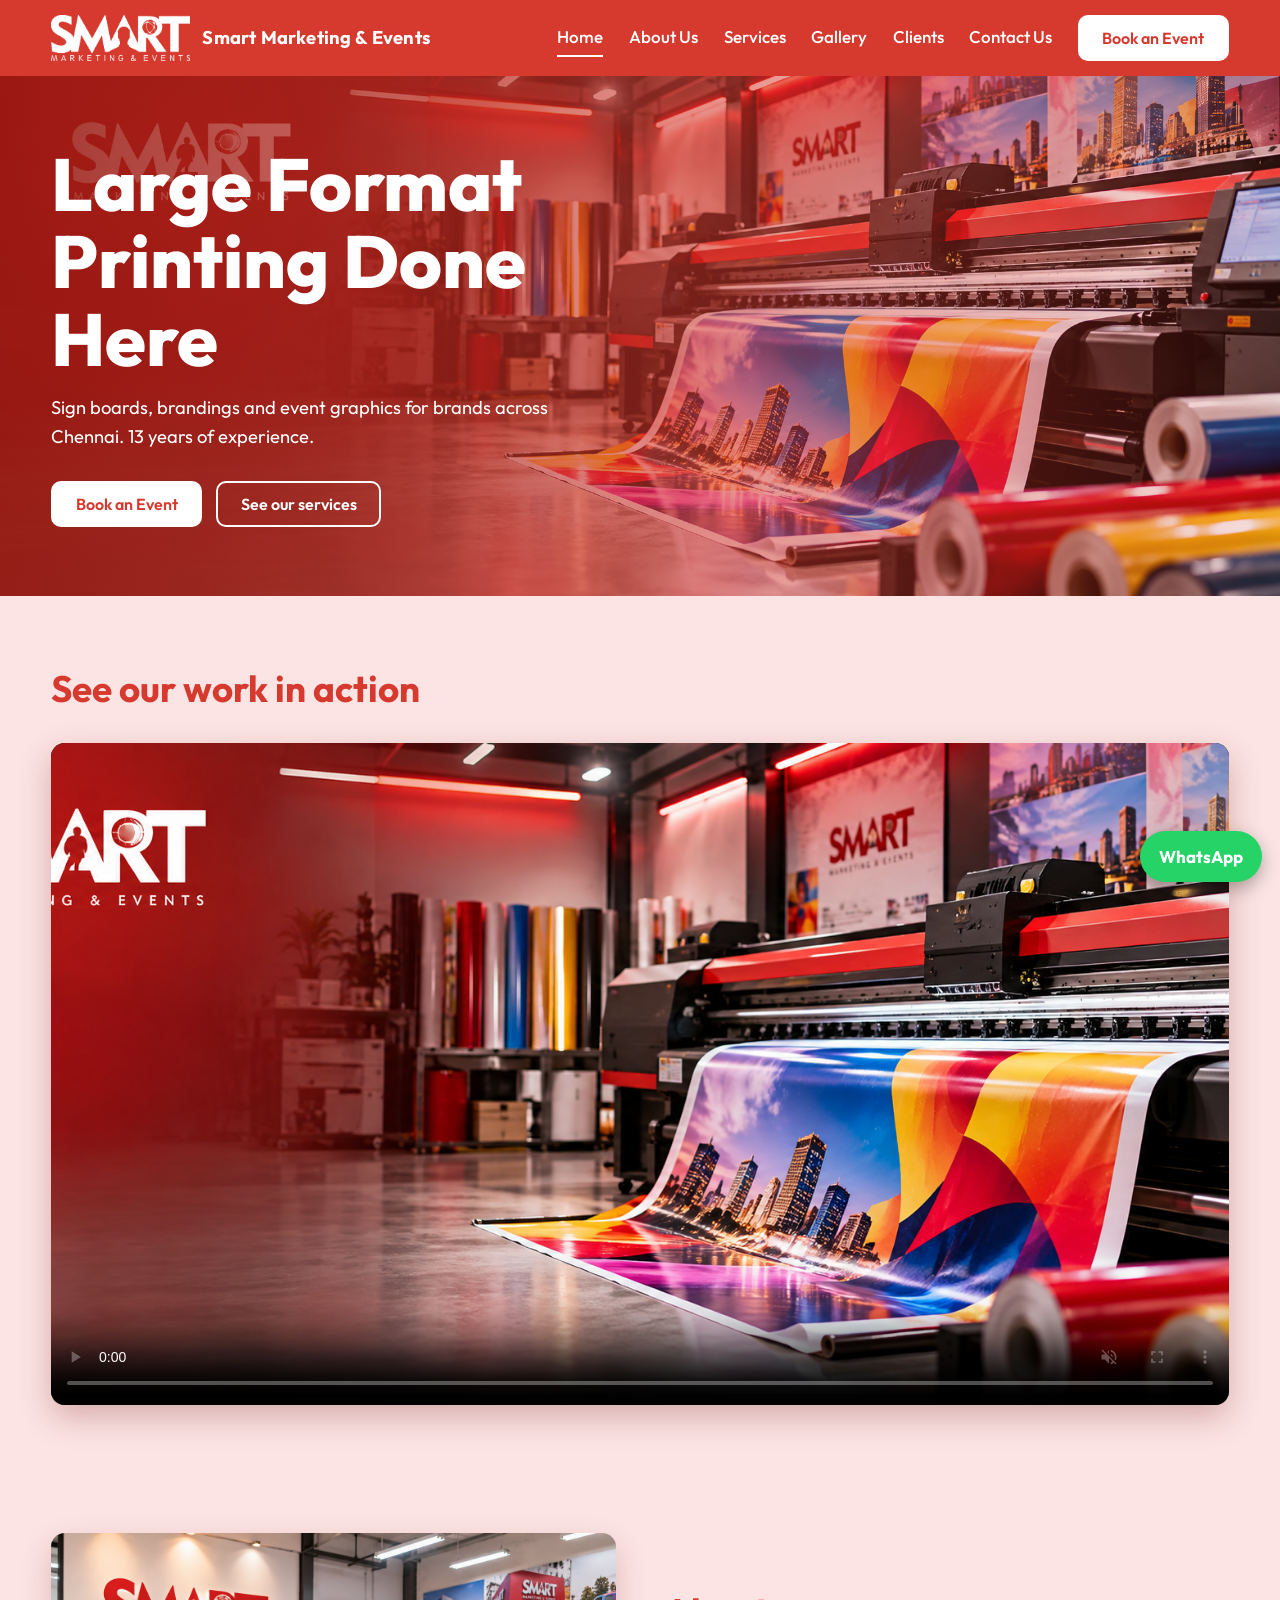
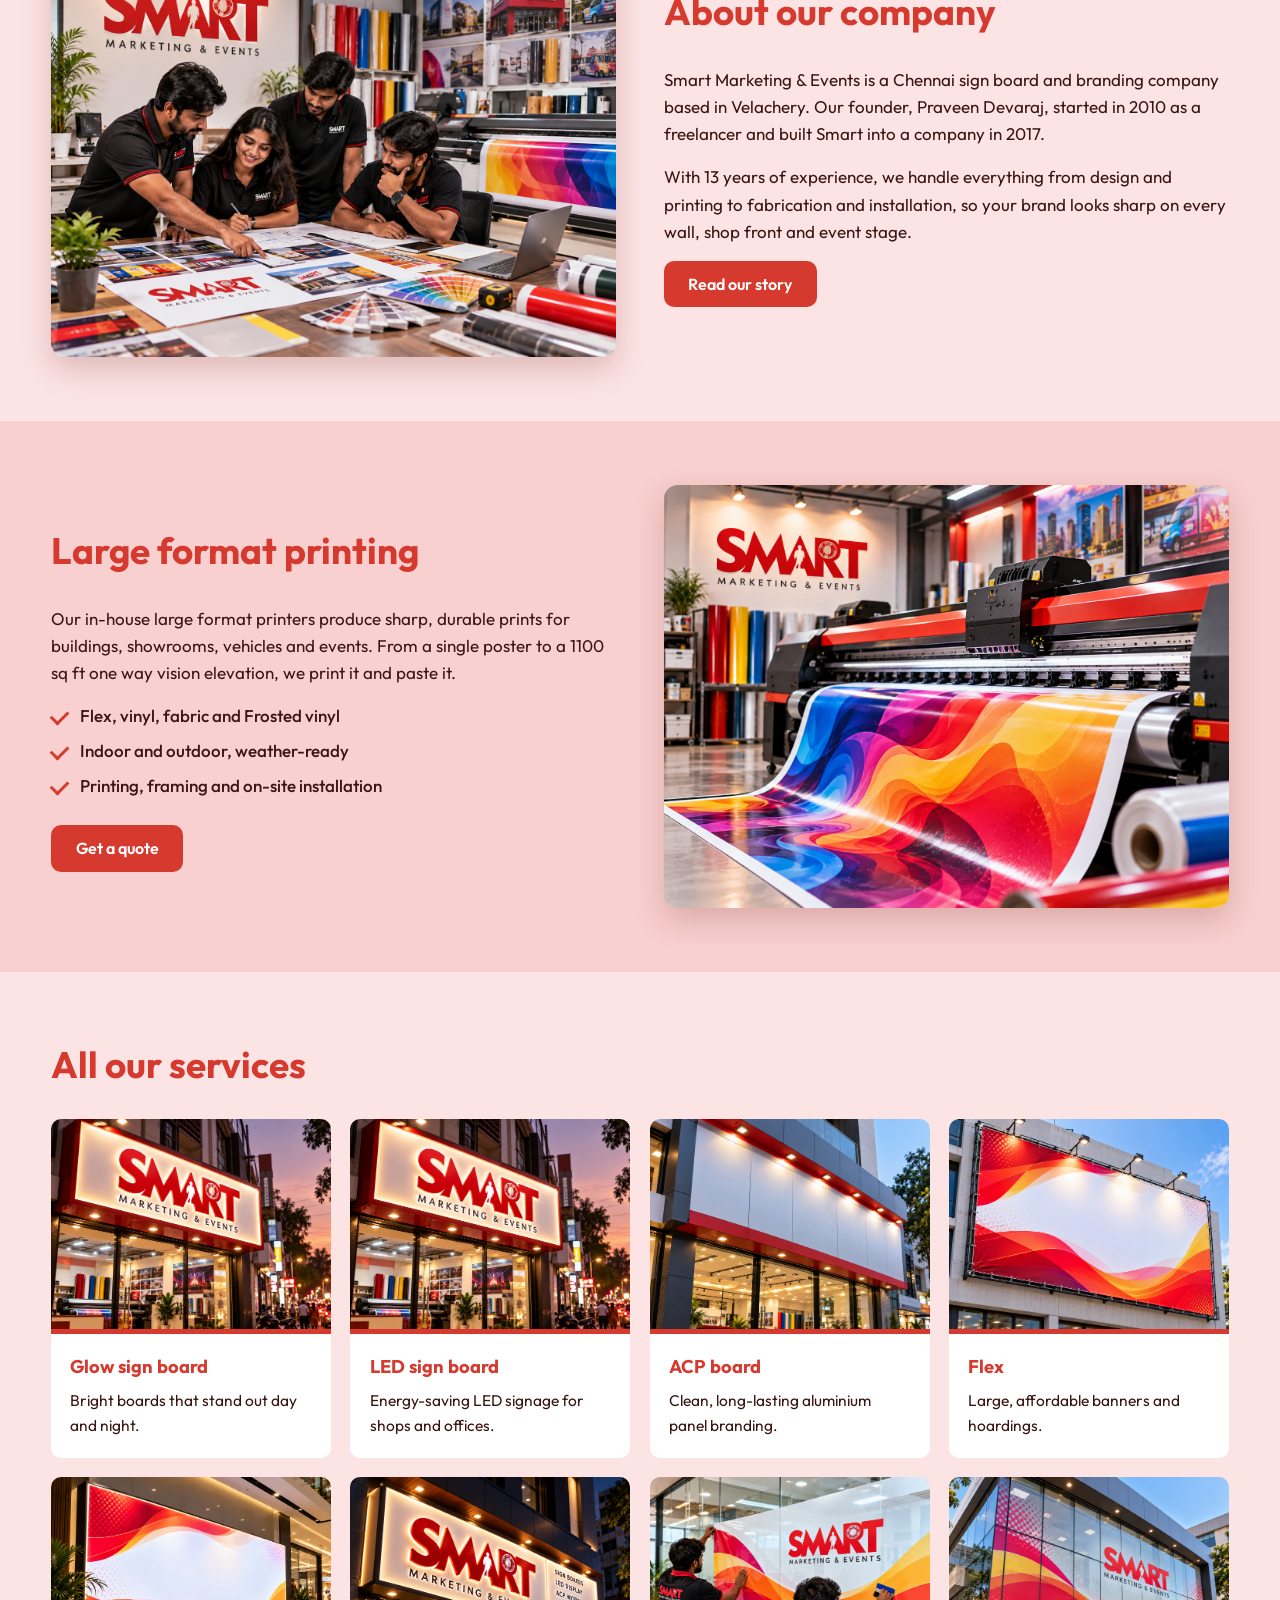
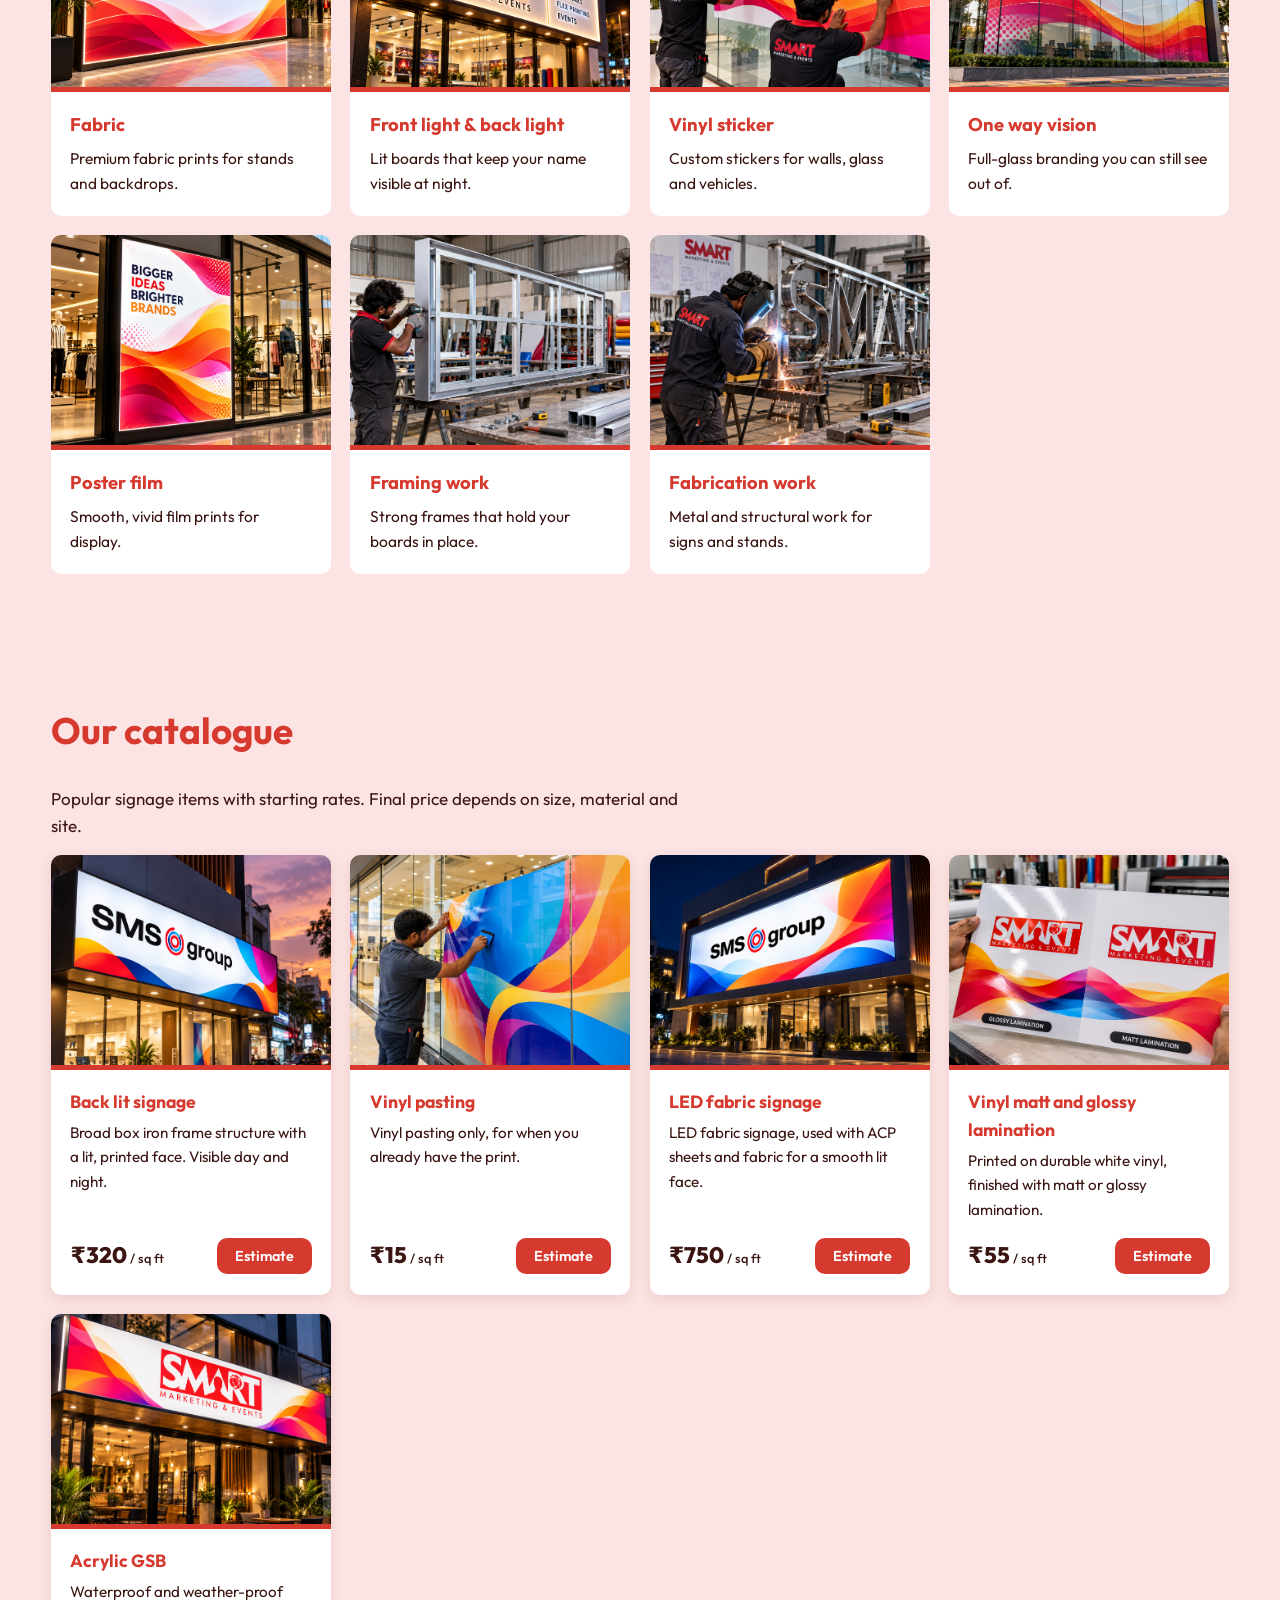
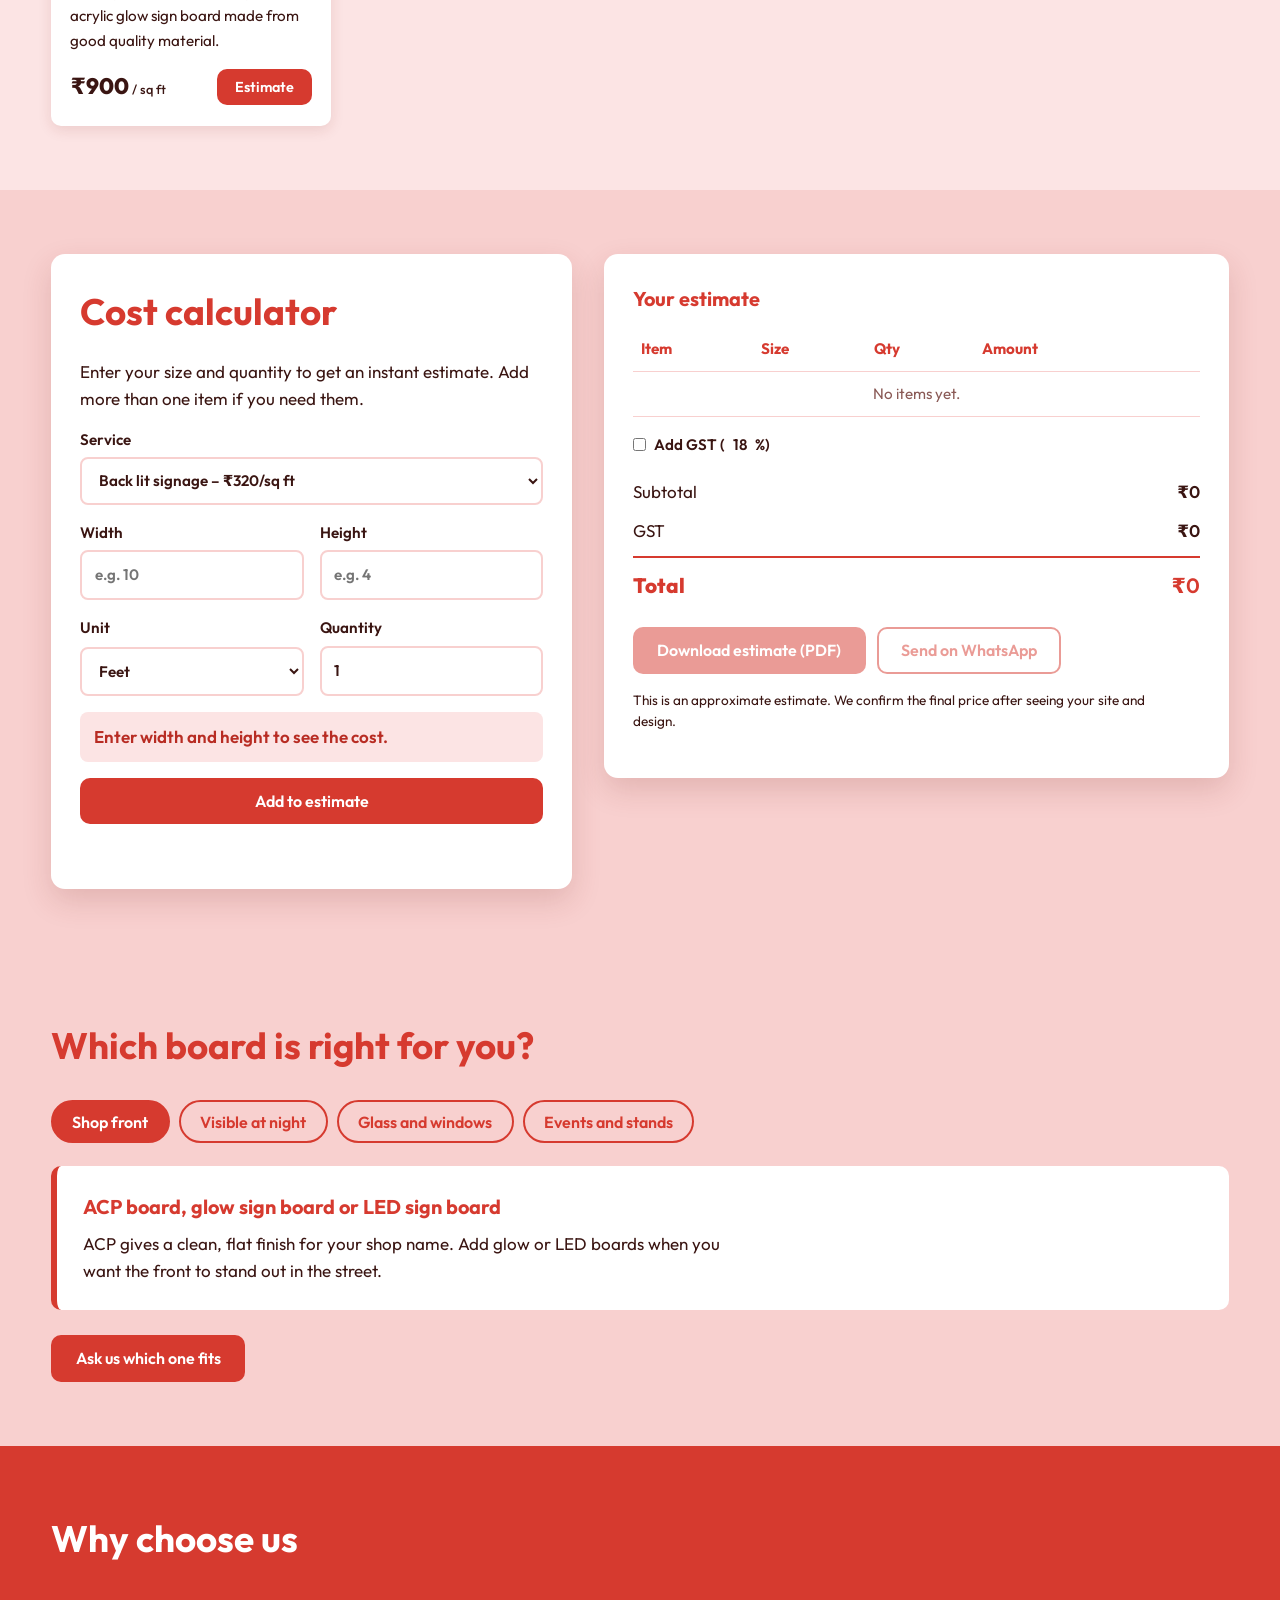
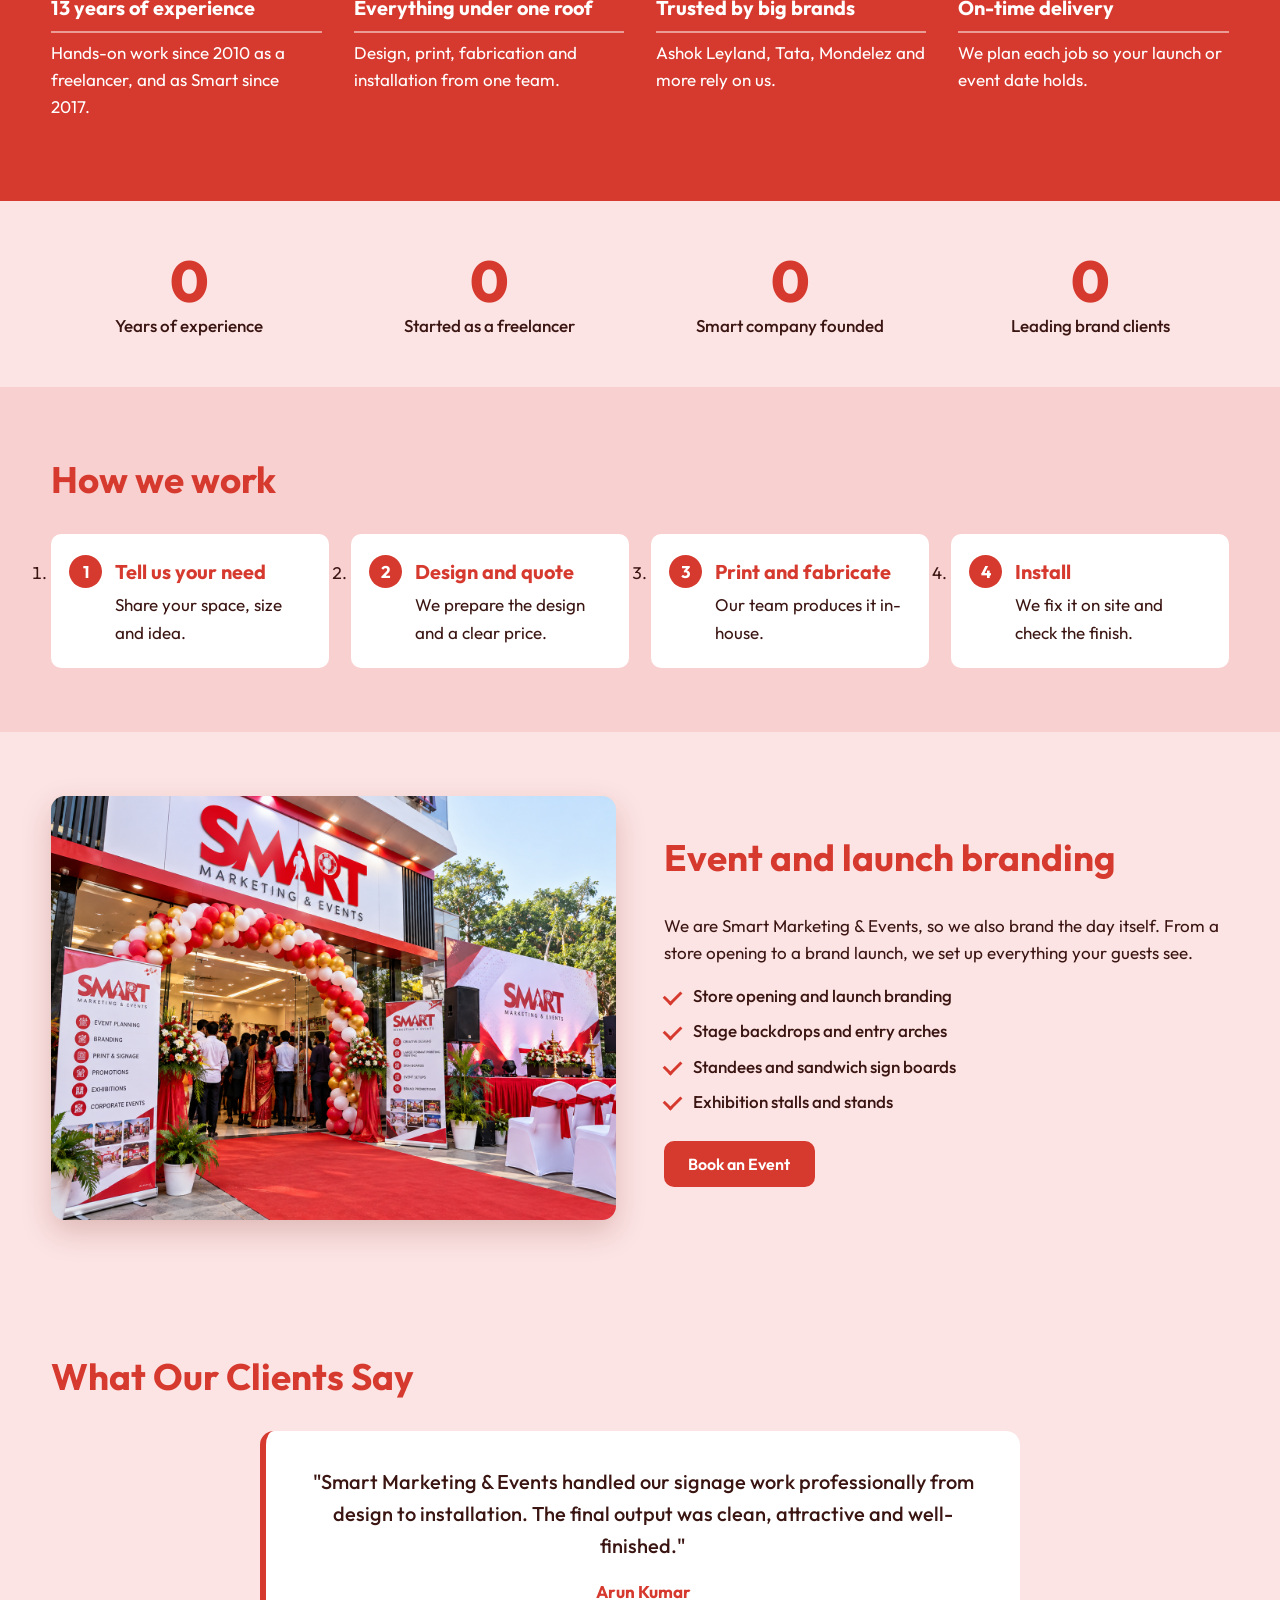
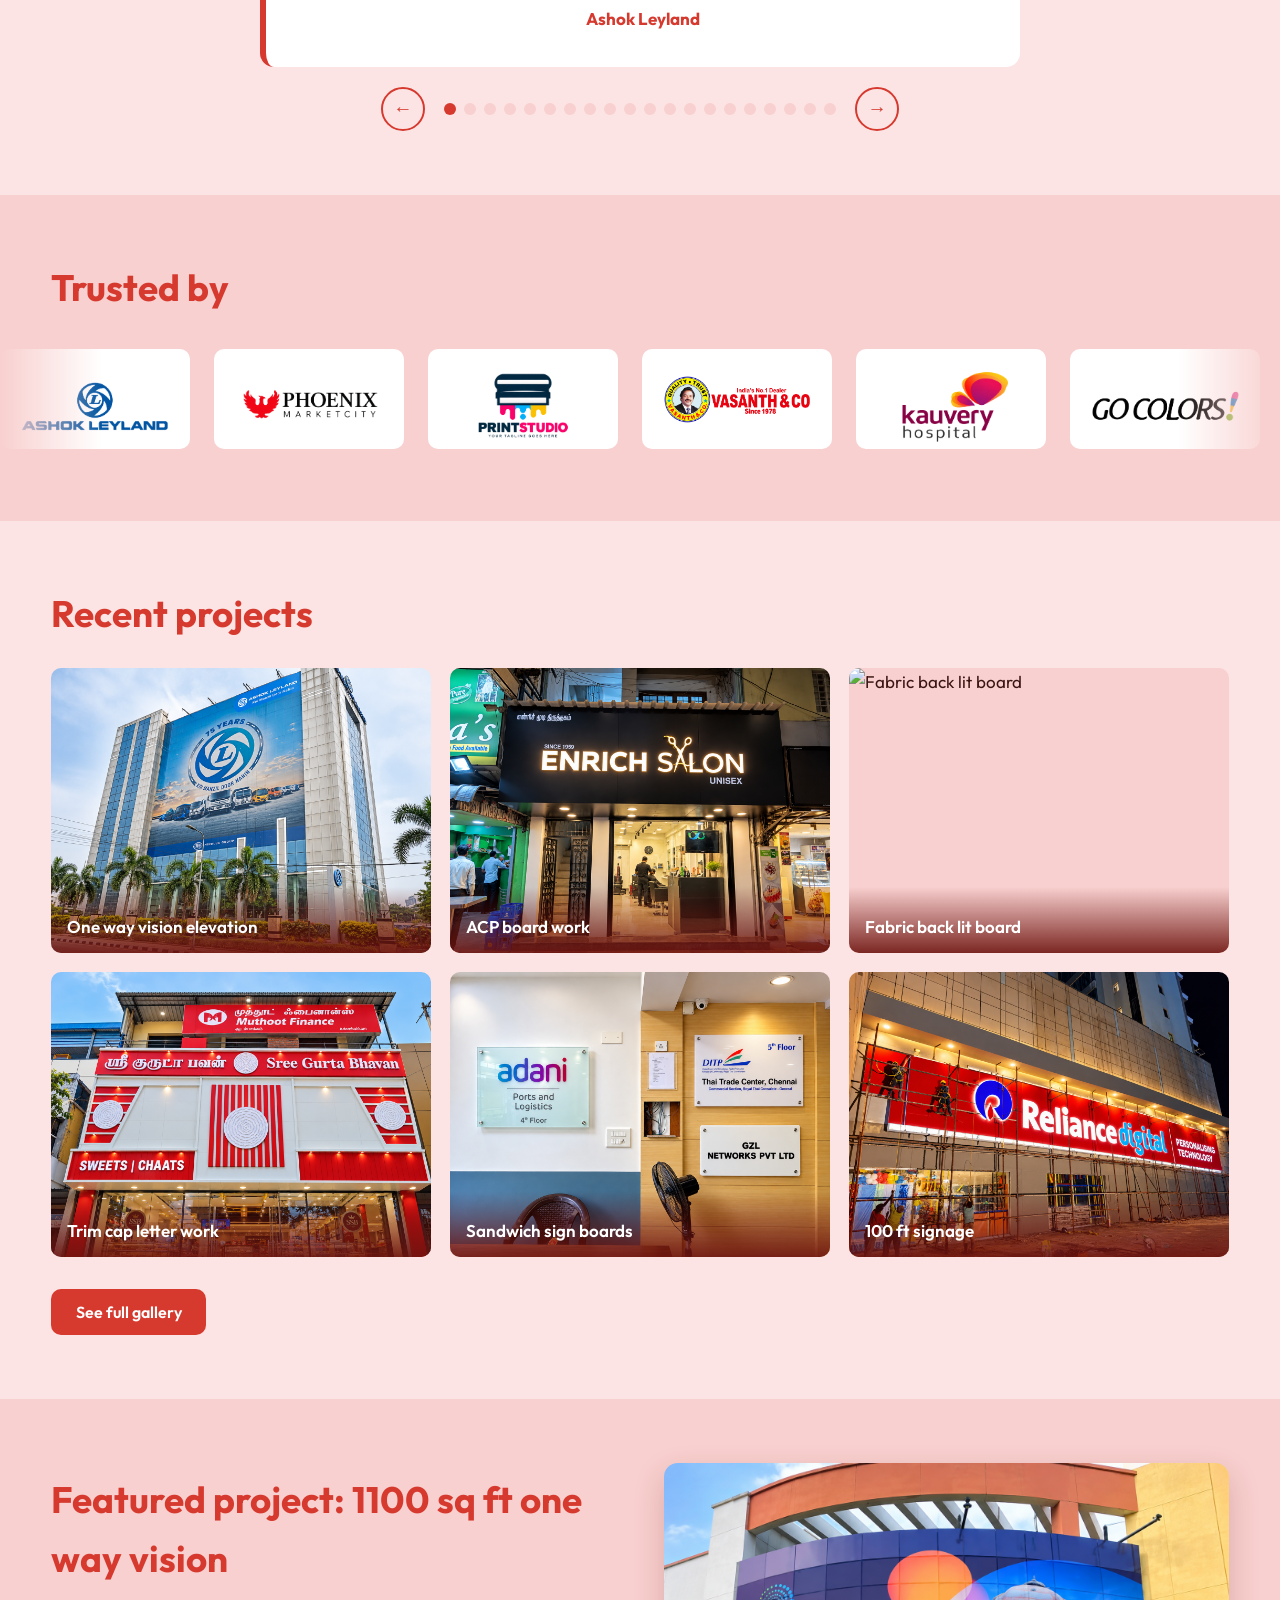
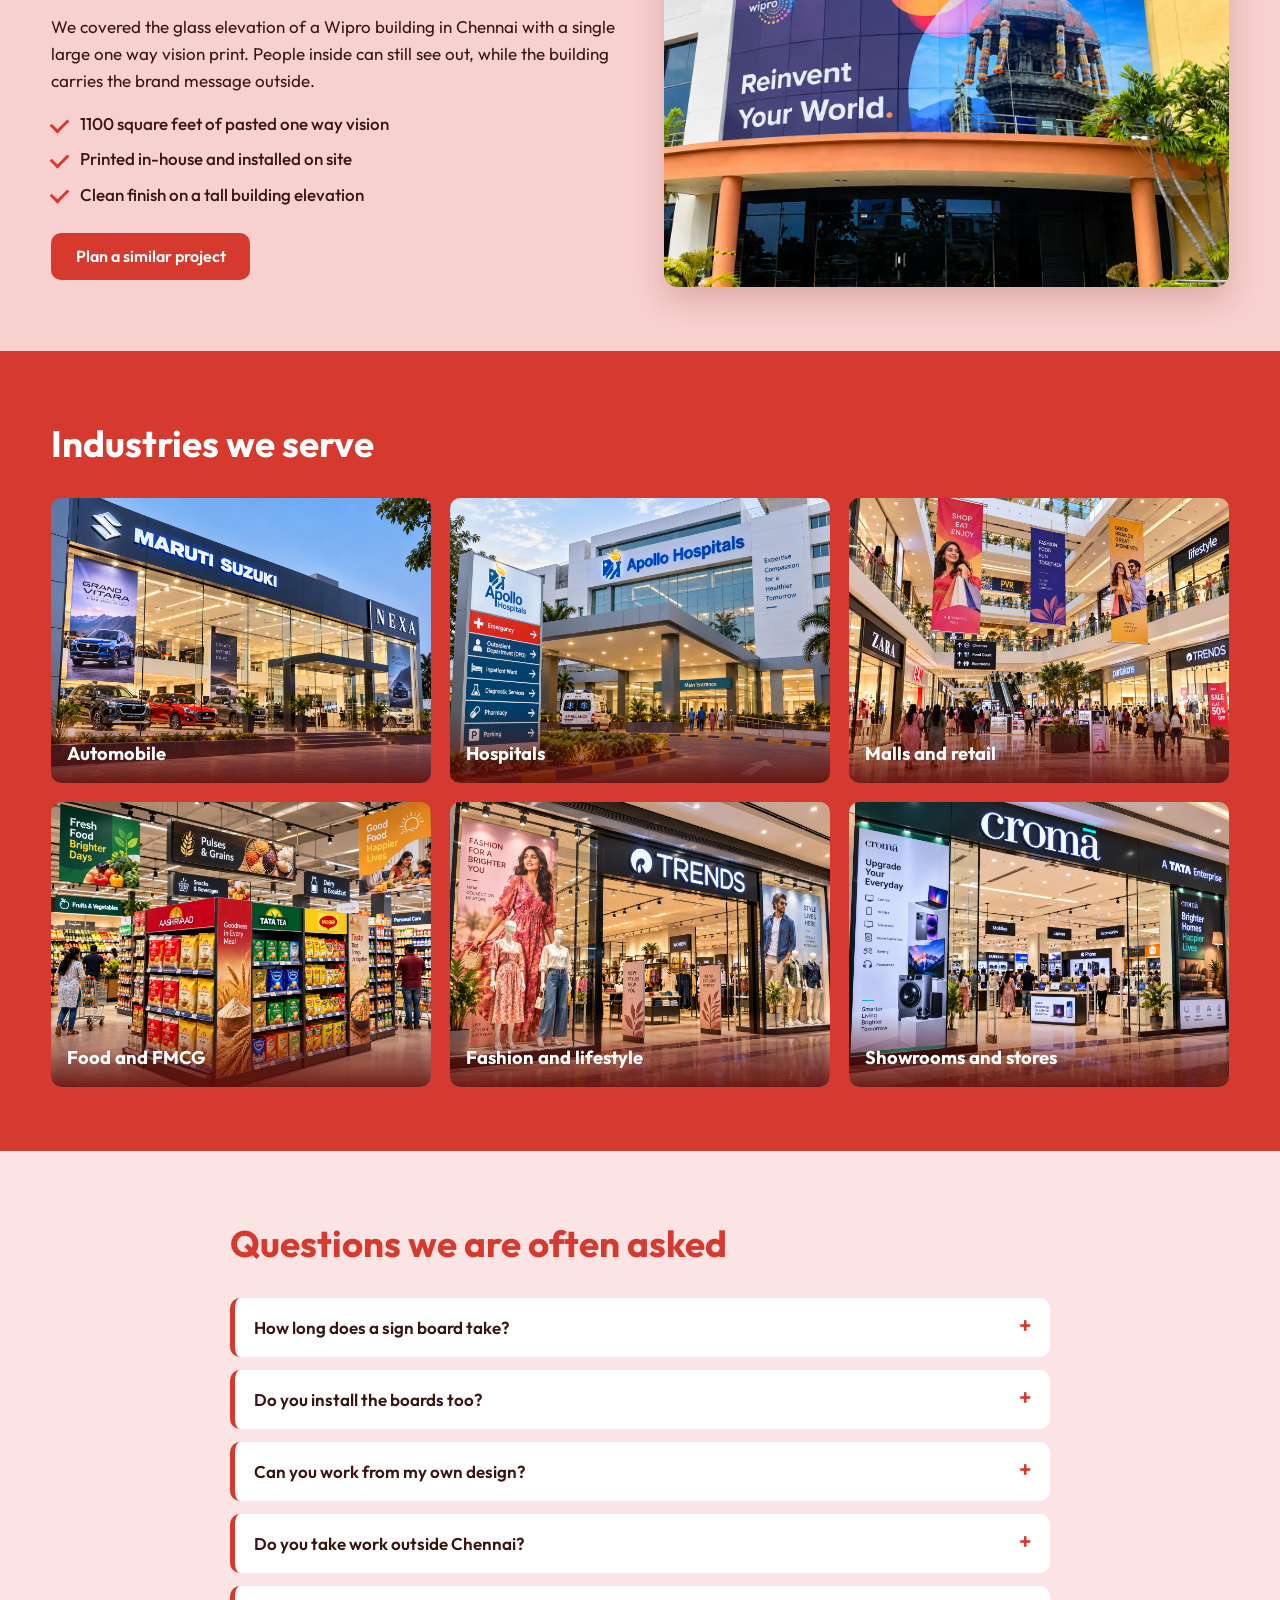
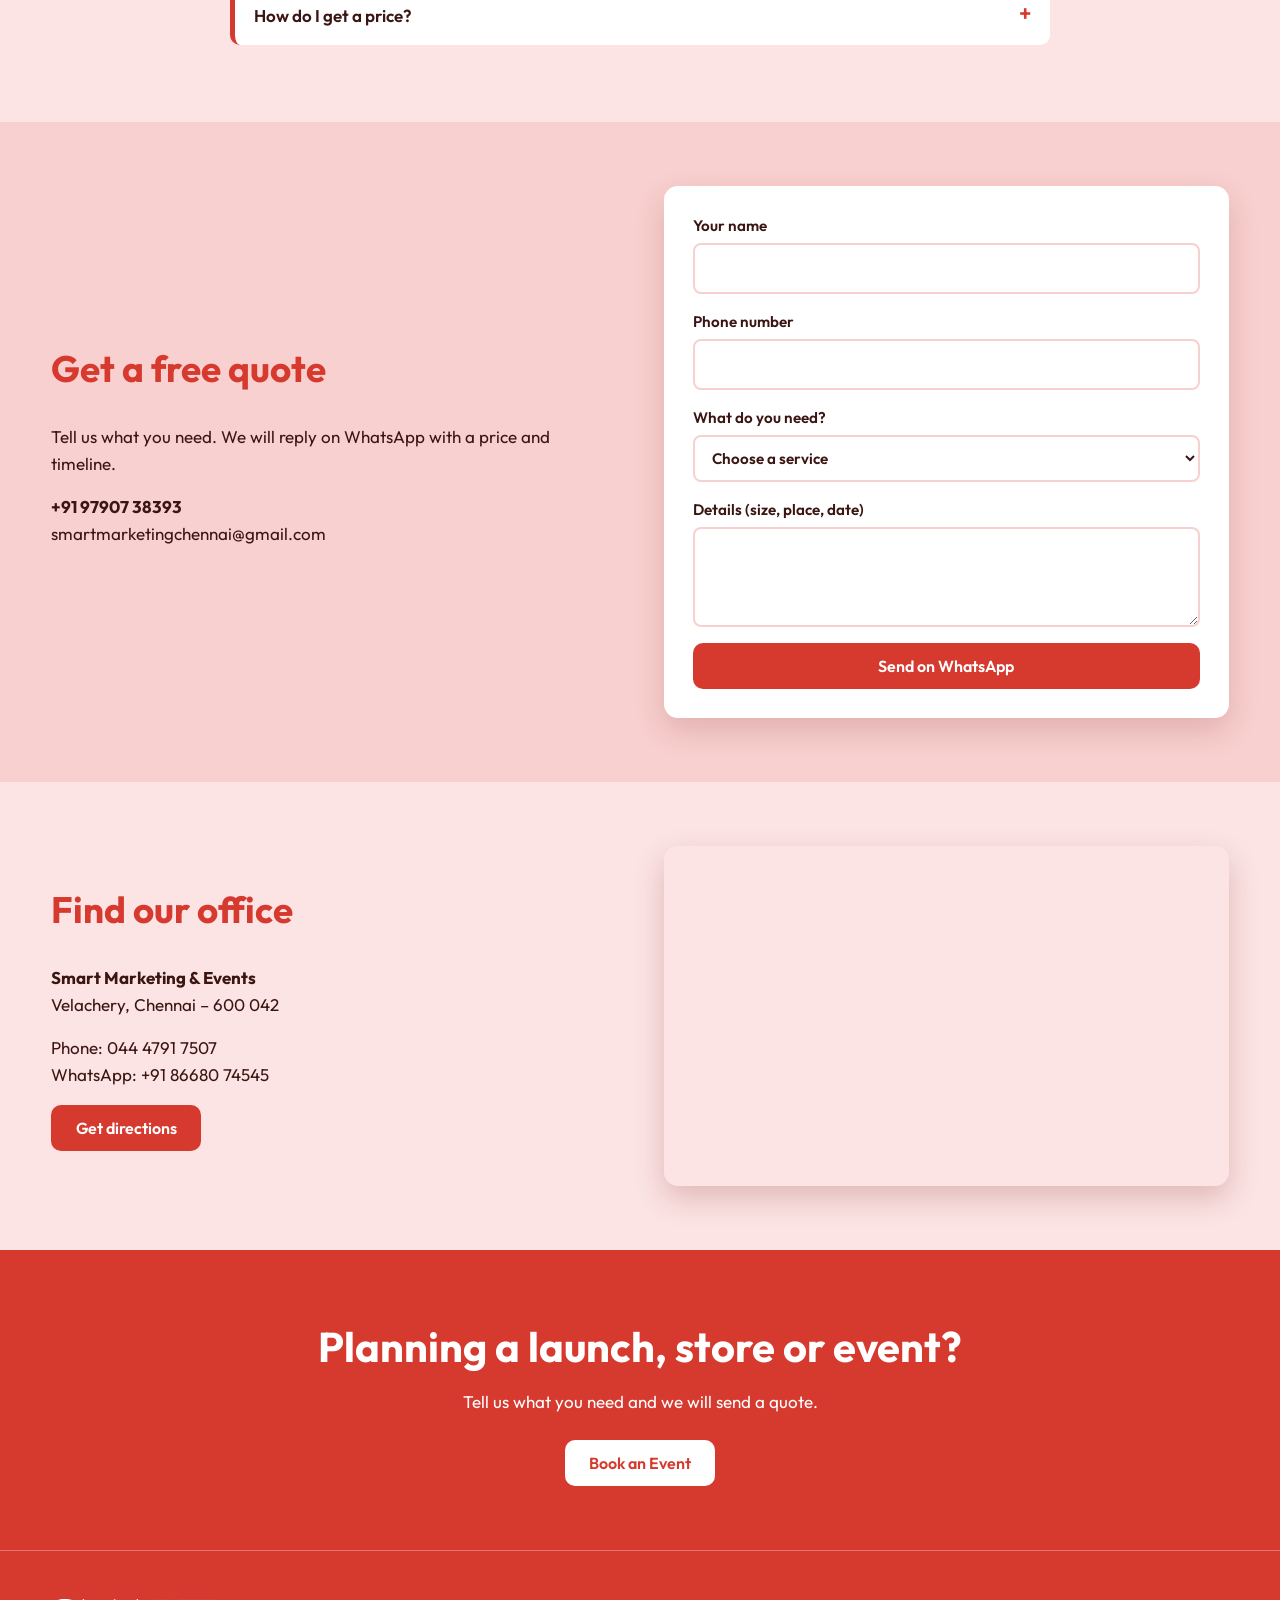
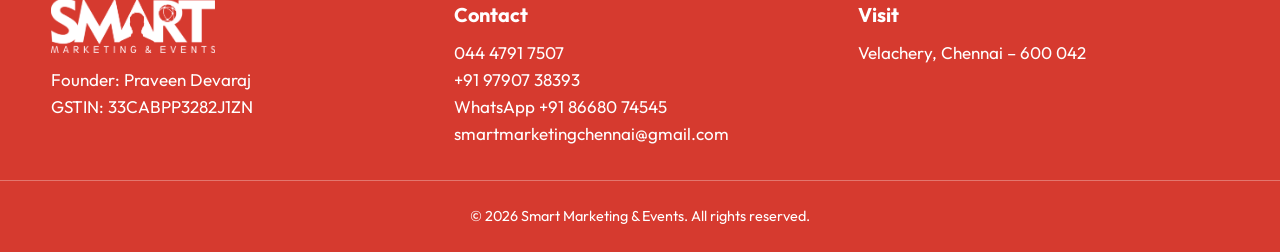
==== commit ece948a5: "Update index.html" ====
--- a/index.html
+++ b/index.html
@@ -84,7 +84,7 @@
         <h2 class="section-title">Large format printing</h2>
         <p>Our in-house large format printers produce sharp, durable prints for buildings, showrooms, vehicles and events. From a single poster to a 1100 sq ft one way vision elevation, we print it and paste it.</p>
         <ul class="ticks">
-          <li>Flex, vinyl, fabric and poster film</li>
+          <li>Flex, vinyl, fabric and Frosted vinyl</li>
           <li>Indoor and outdoor, weather-ready</li>
           <li>Printing, framing and on-site installation</li>
         </ul>
@@ -251,7 +251,7 @@
     <div class="container">
       <h2 class="section-title">Why choose us</h2>
       <div class="why-grid">
-        <div><h3>13 years of experience</h3><p>Hands-on work since 2018 as a freelancer, and as Smart since 2022.</p></div>
+        <div><h3>13 years of experience</h3><p>Hands-on work since 2010 as a freelancer, and as Smart since 2017.</p></div>
         <div><h3>Everything under one roof</h3><p>Design, print, fabrication and installation from one team.</p></div>
         <div><h3>Trusted by big brands</h3><p>Ashok Leyland, Tata, Mondelez and more rely on us.</p></div>
         <div><h3>On-time delivery</h3><p>We plan each job so your launch or event date holds.</p></div>
@@ -263,8 +263,8 @@
   <section class="section stats" aria-label="Smart in numbers">
     <div class="container stats-grid">
       <div><strong data-count="13" data-suffix="+">0</strong><span>Years of experience</span></div>
-      <div><strong data-count="2018">0</strong><span>Started as a freelancer</span></div>
-      <div><strong data-count="2022">0</strong><span>Smart company founded</span></div>
+      <div><strong data-count="2010">0</strong><span>Started as a freelancer</span></div>
+      <div><strong data-count="2017">0</strong><span>Smart company founded</span></div>
       <div><strong data-count="9" data-suffix="+">0</strong><span>Leading brand clients</span></div>
     </div>
   </section>
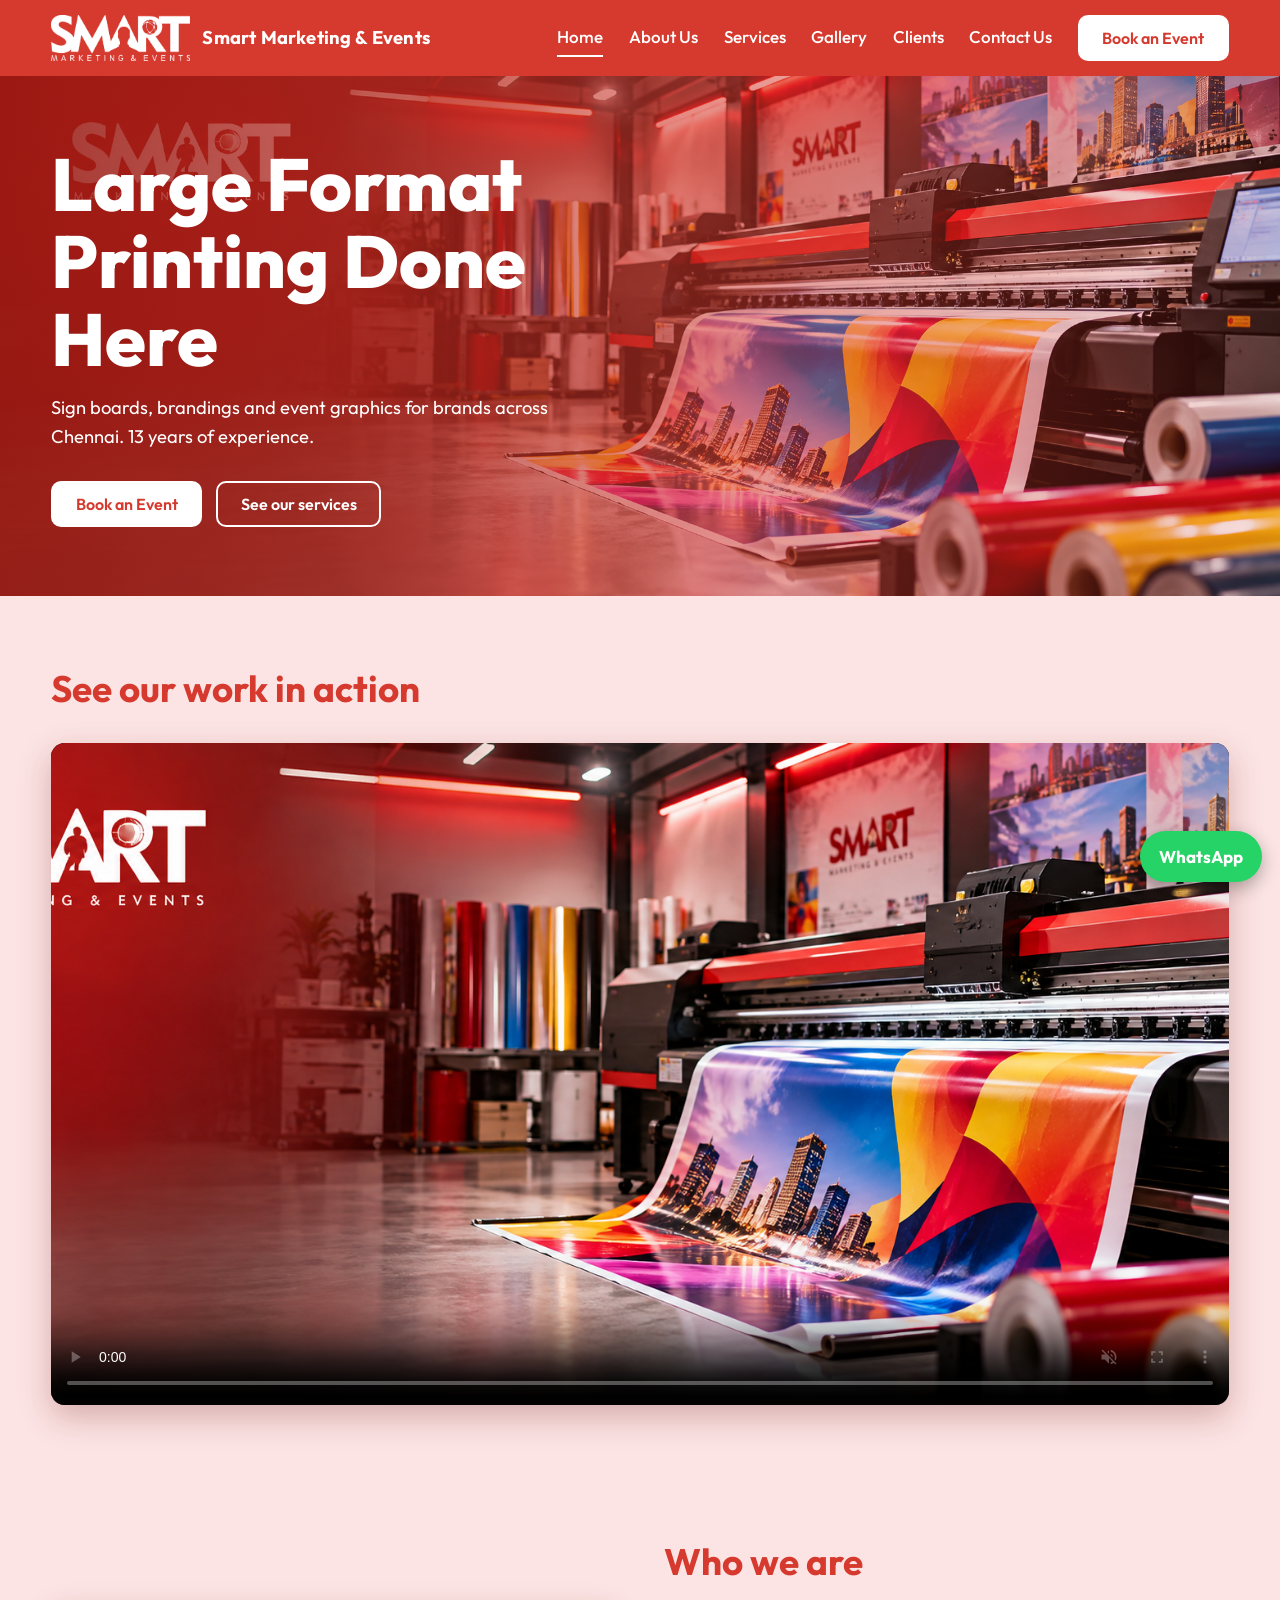
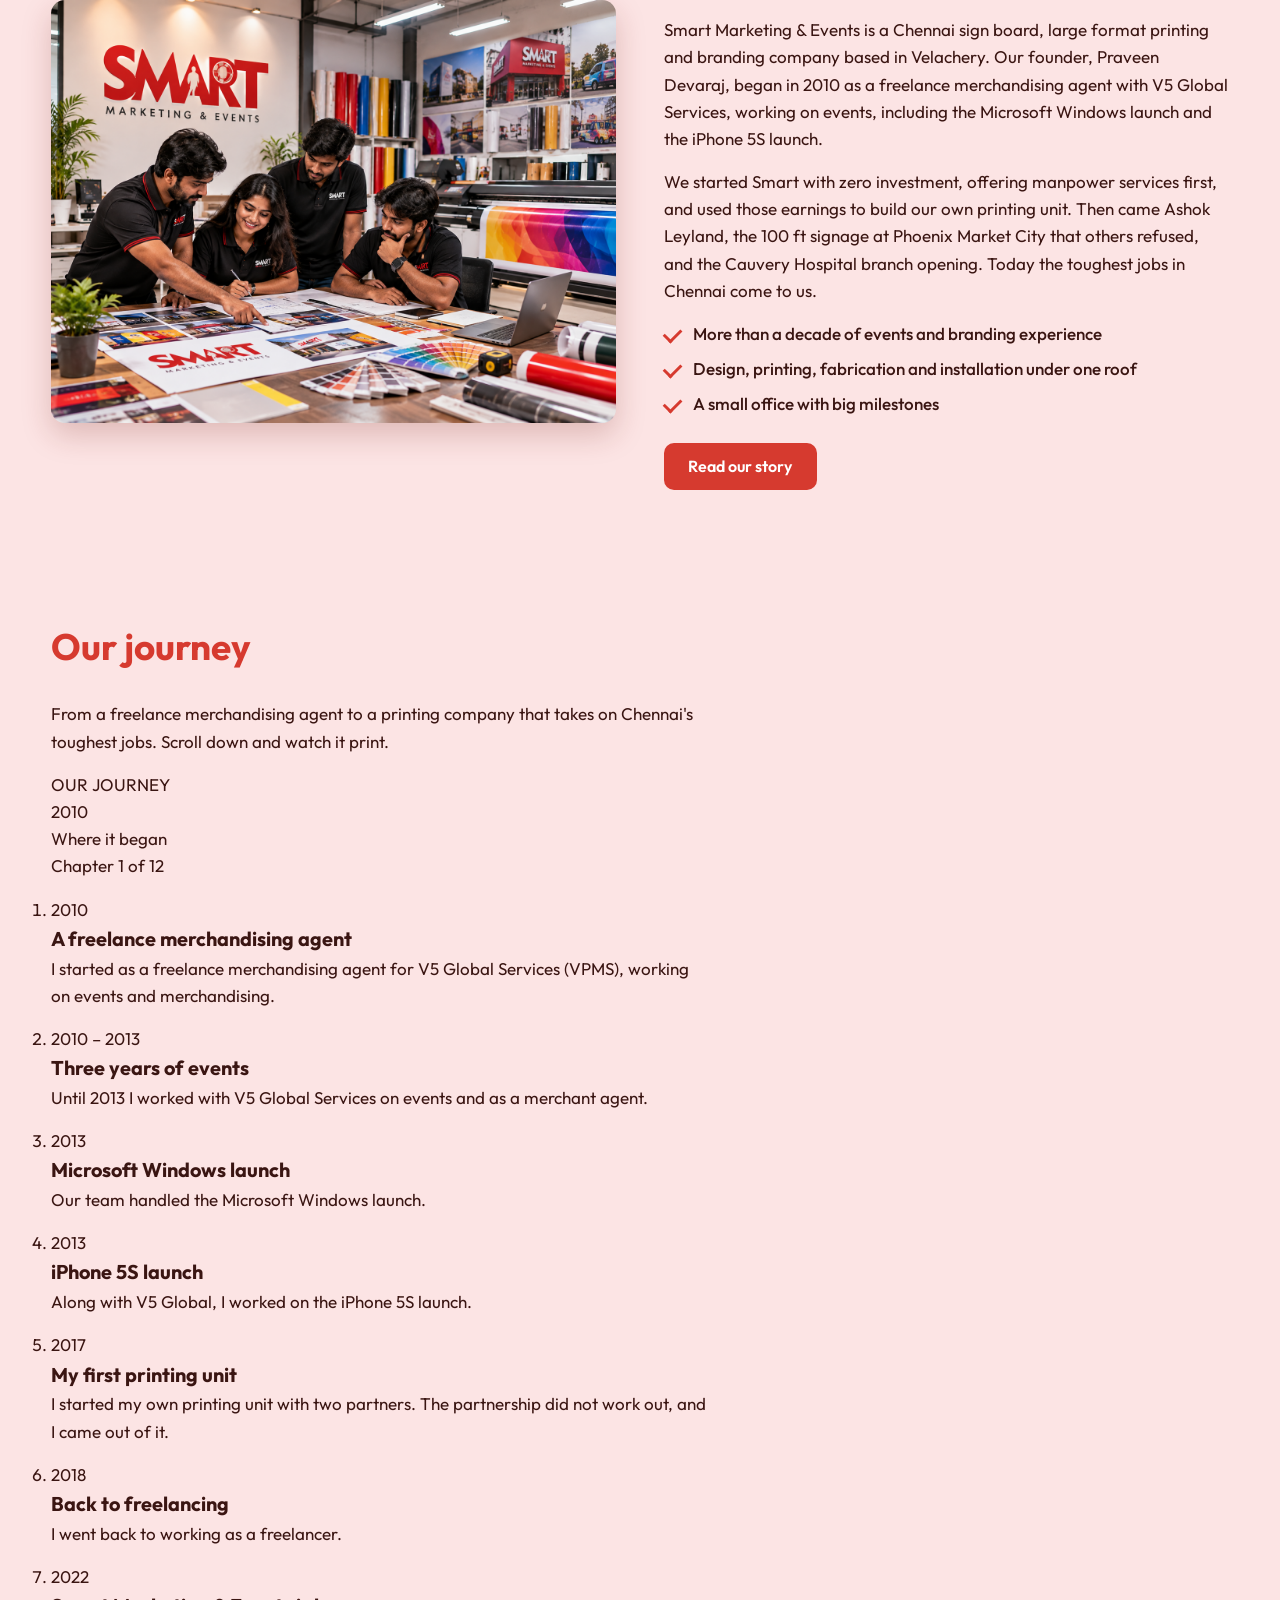
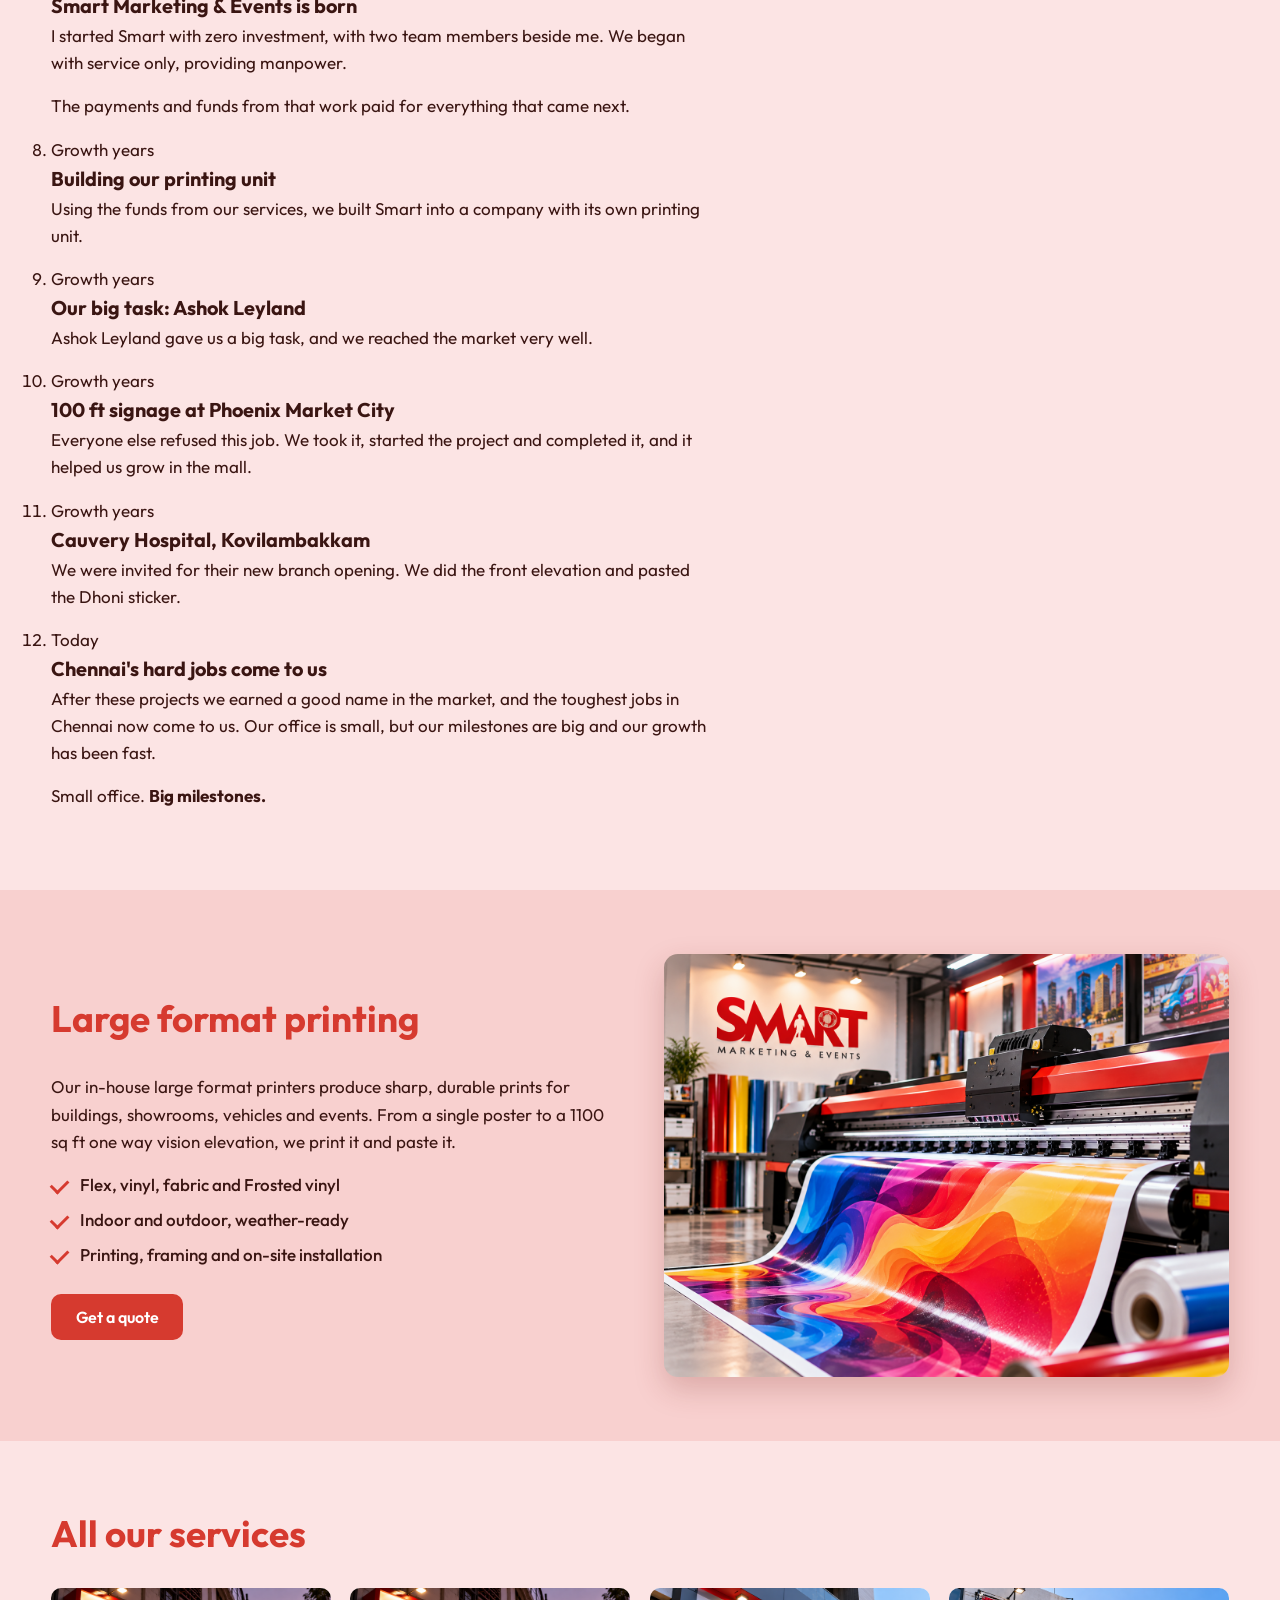
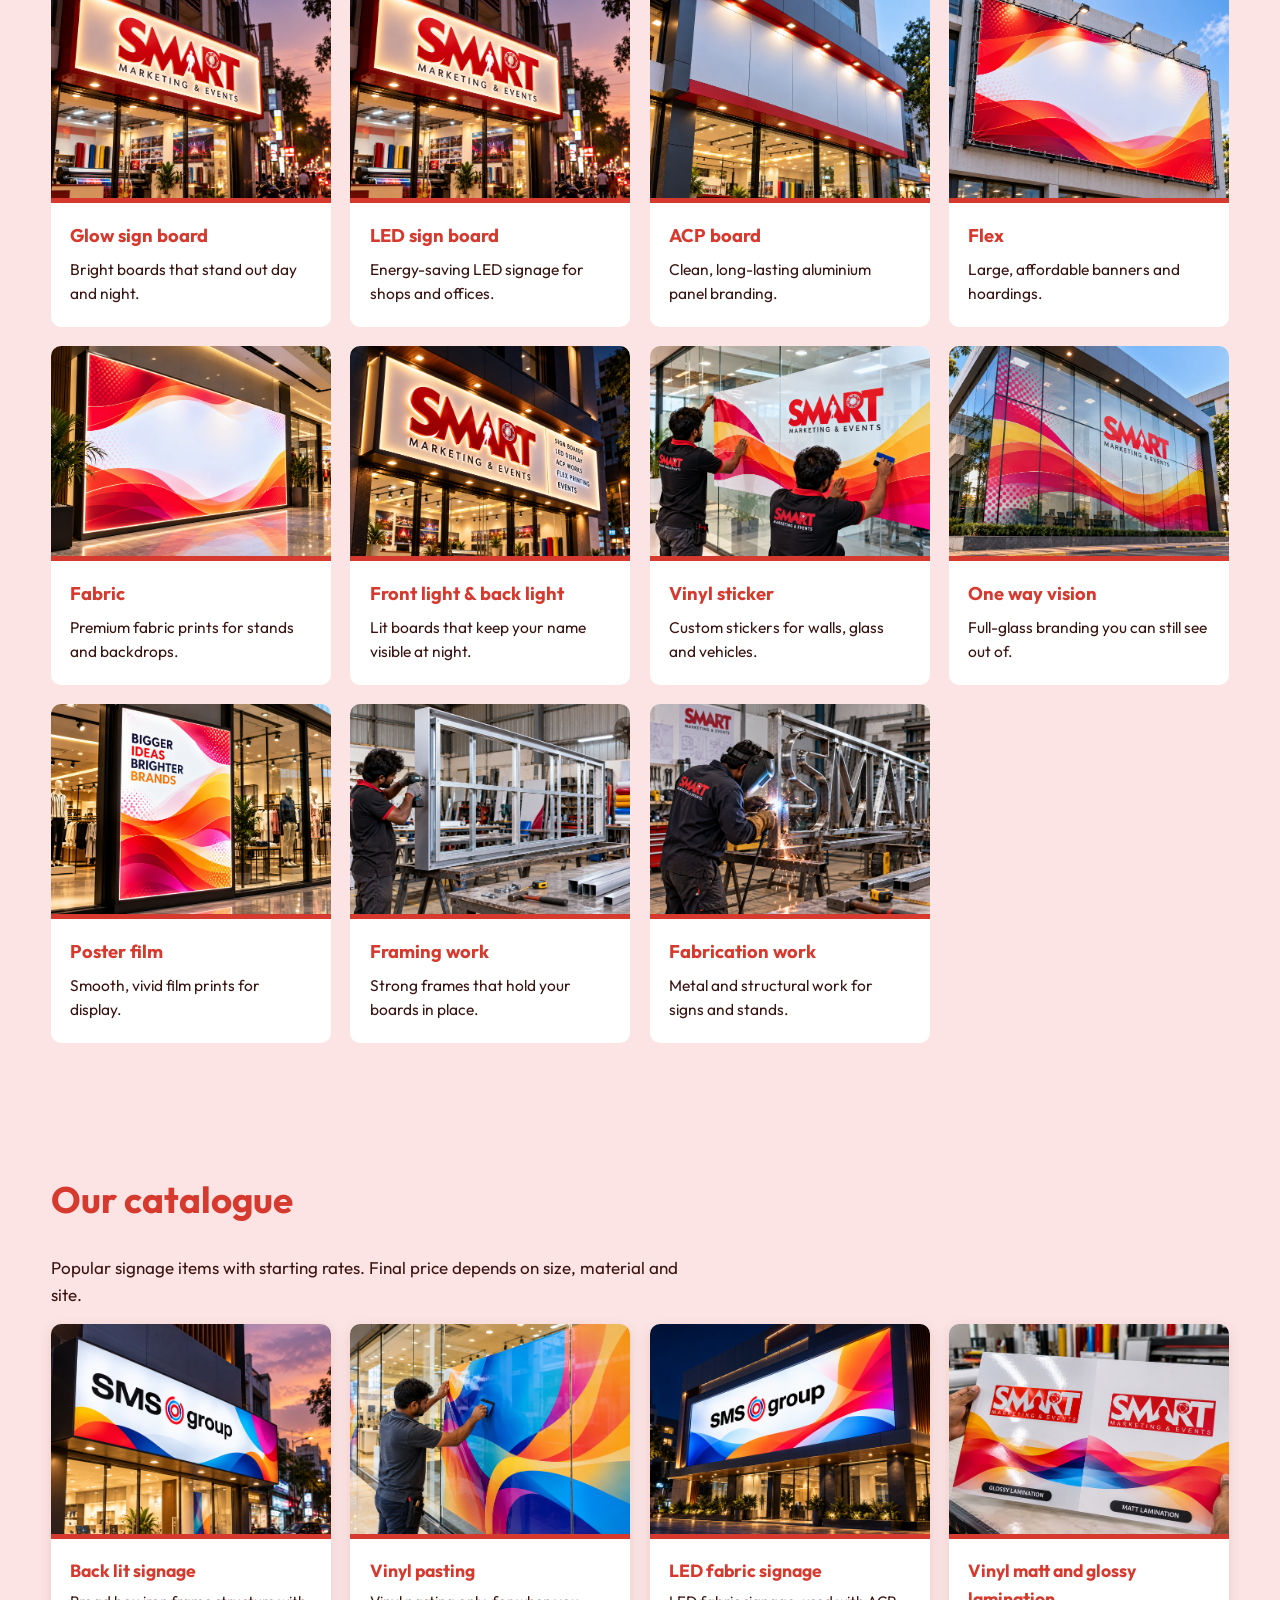
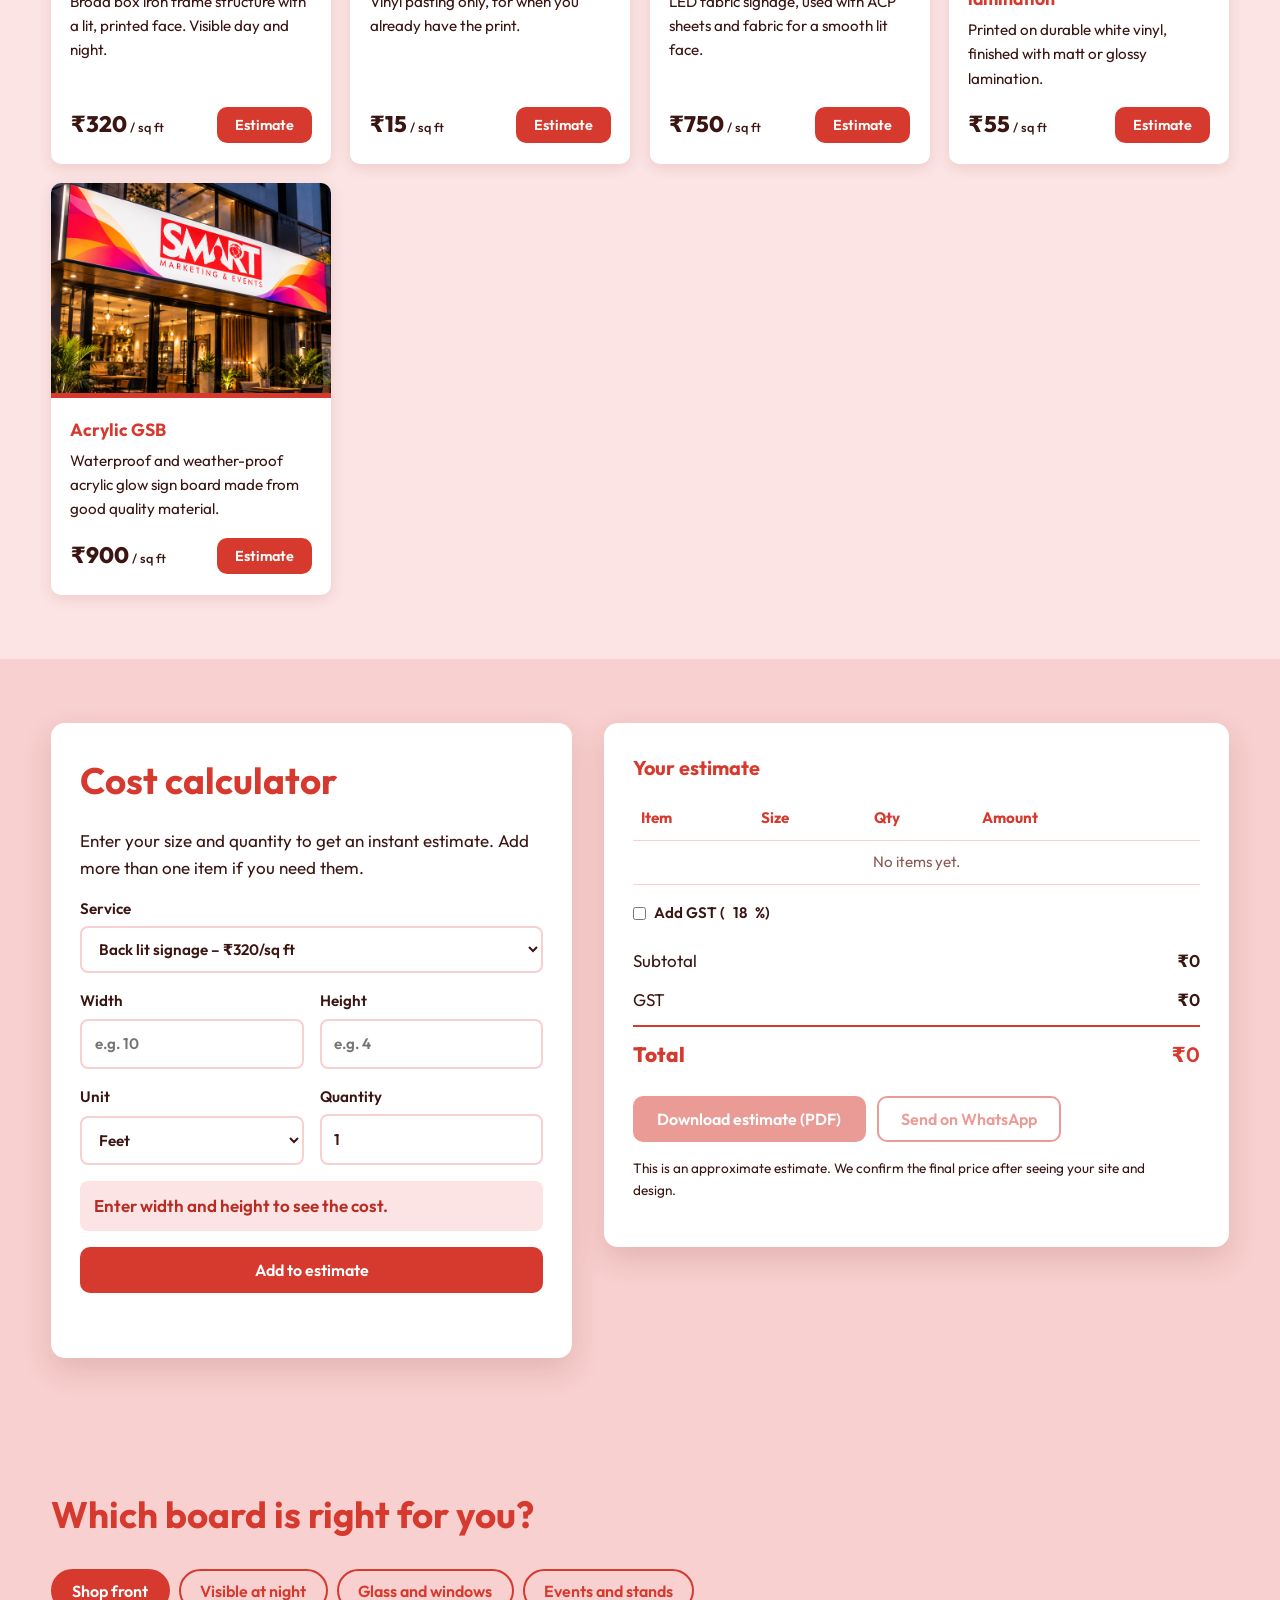
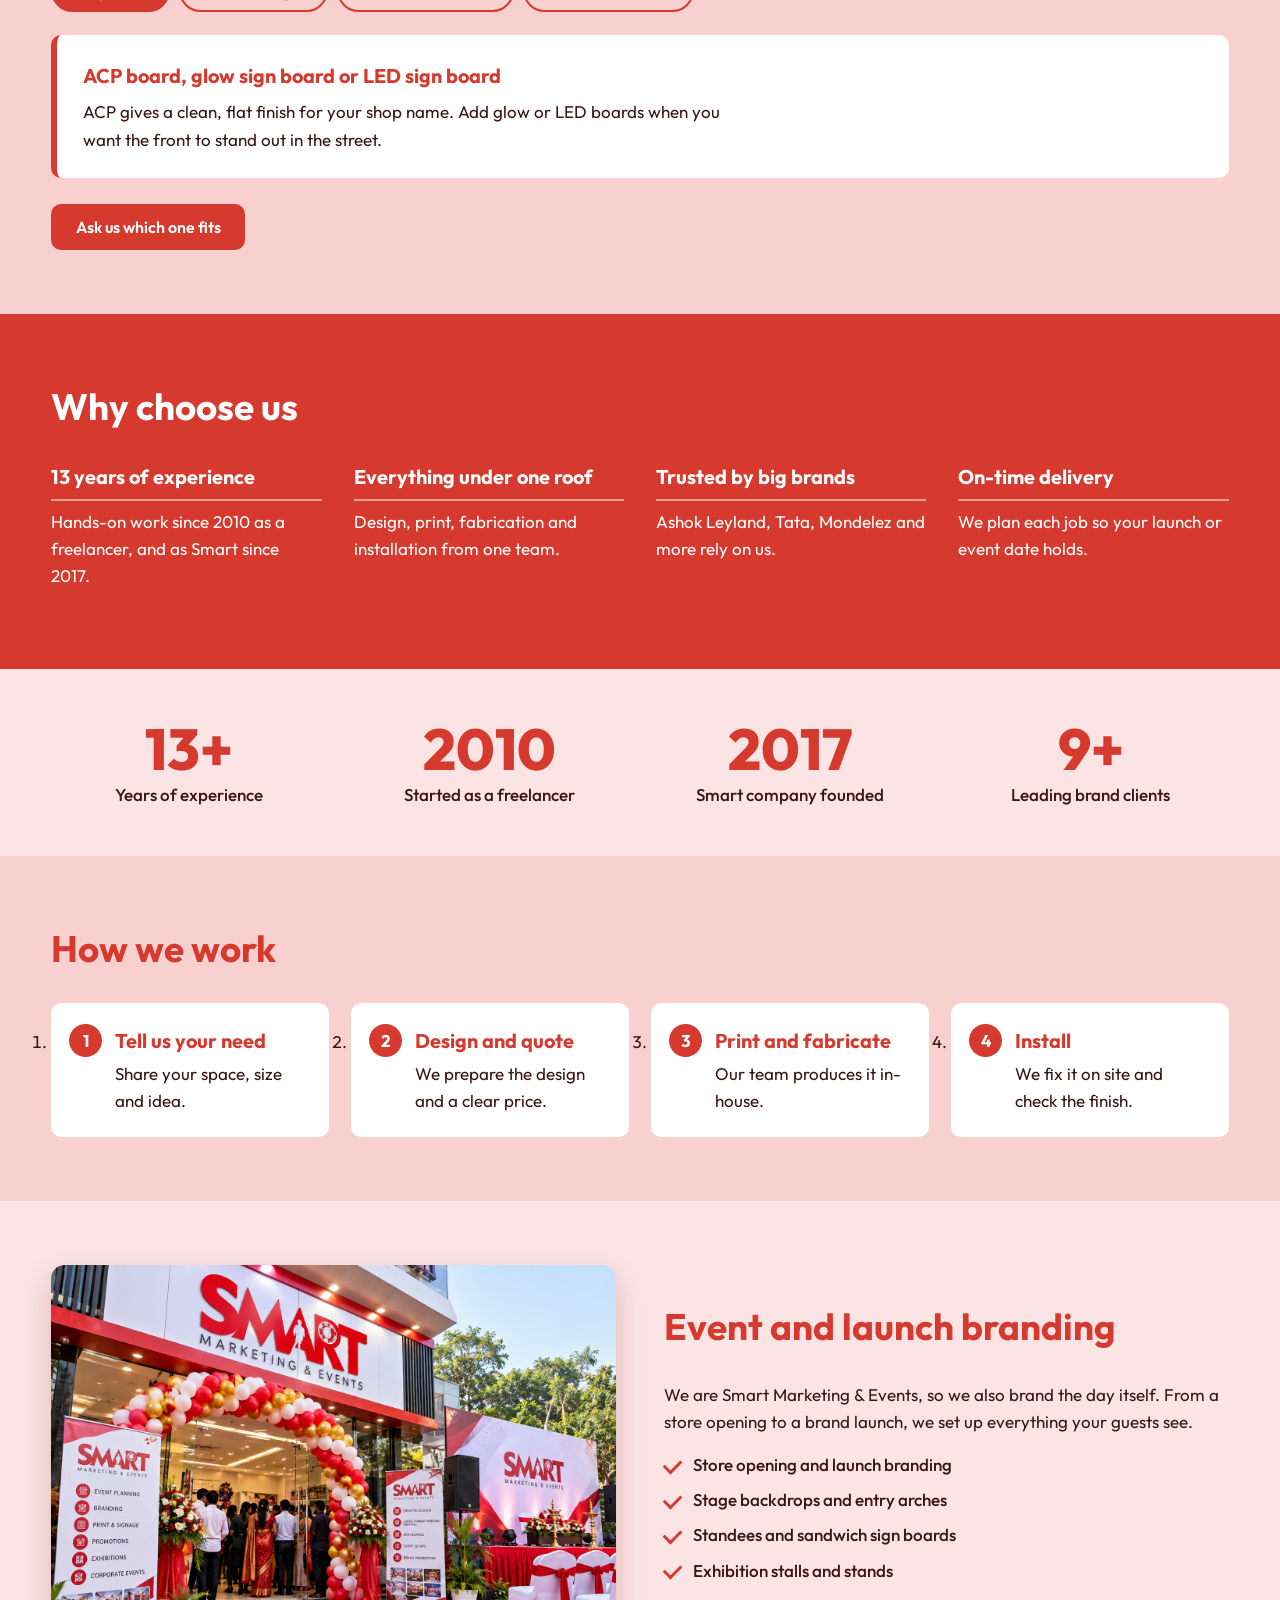
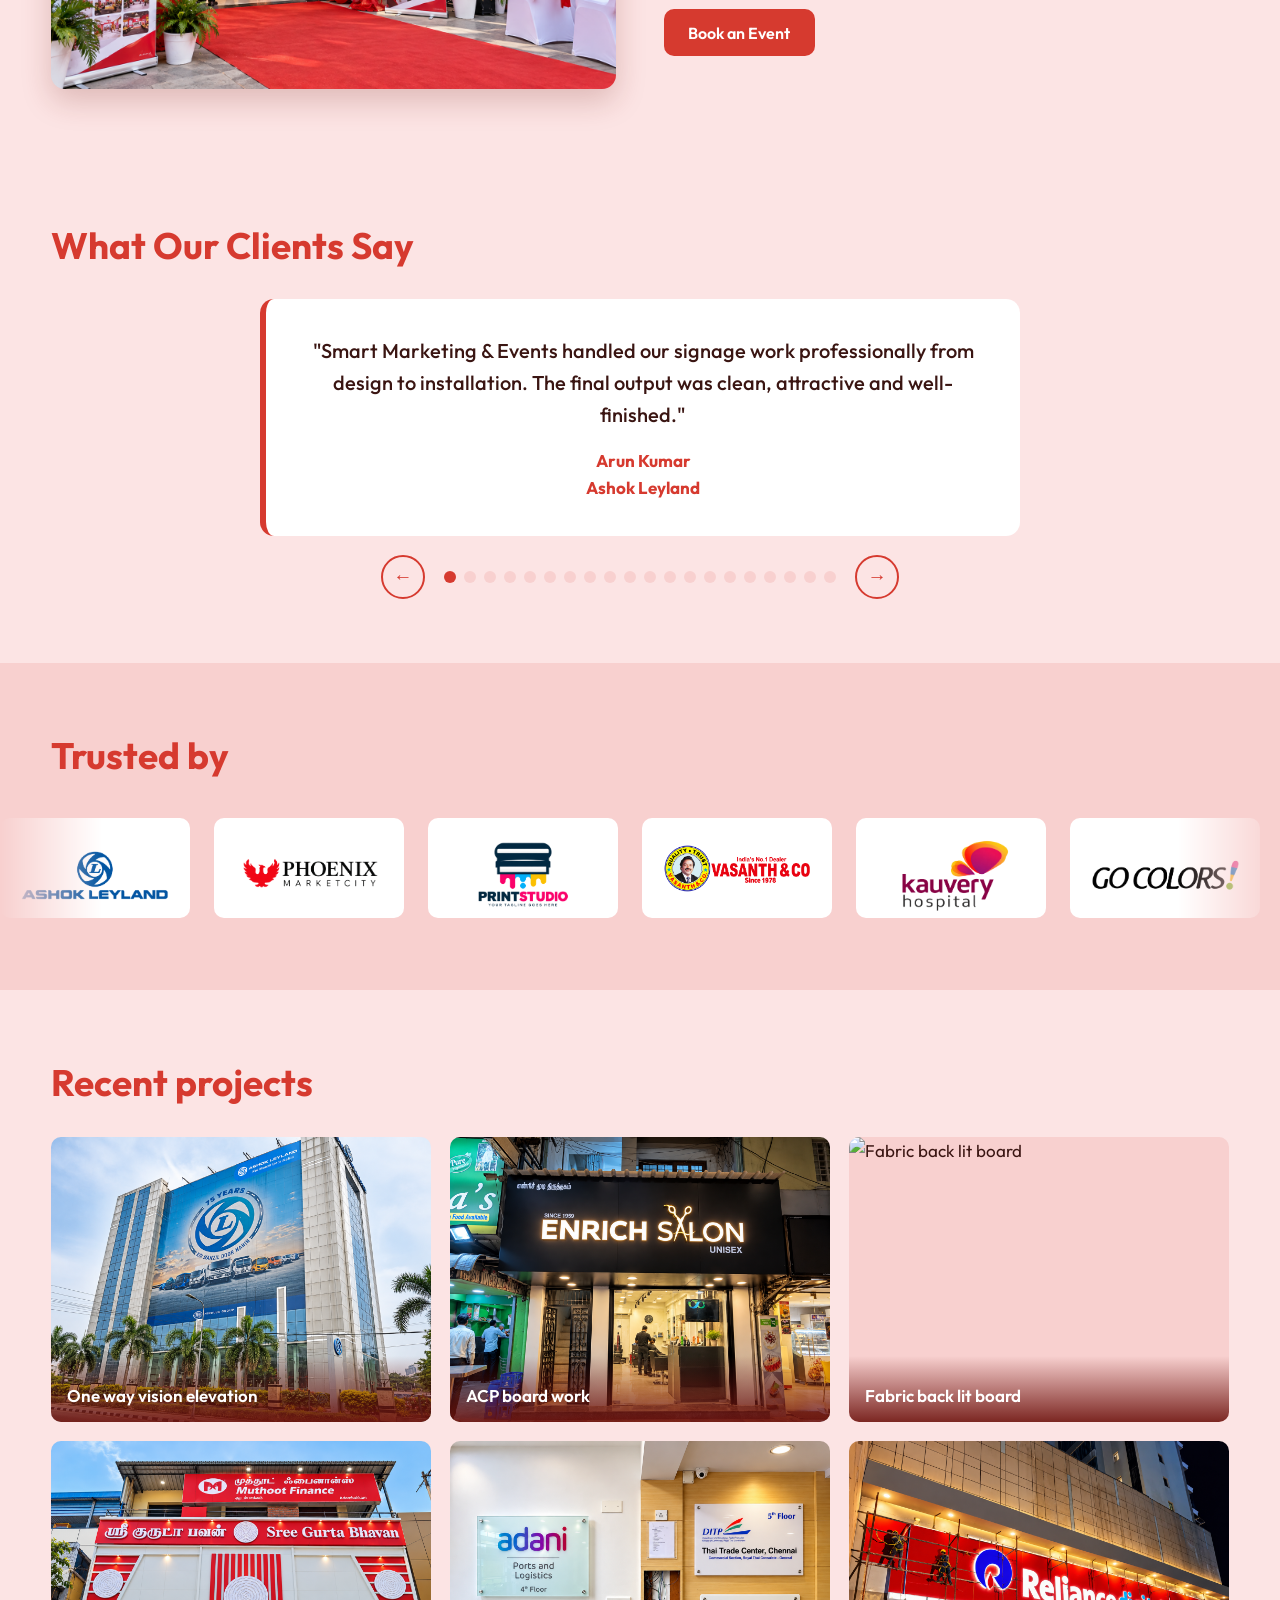
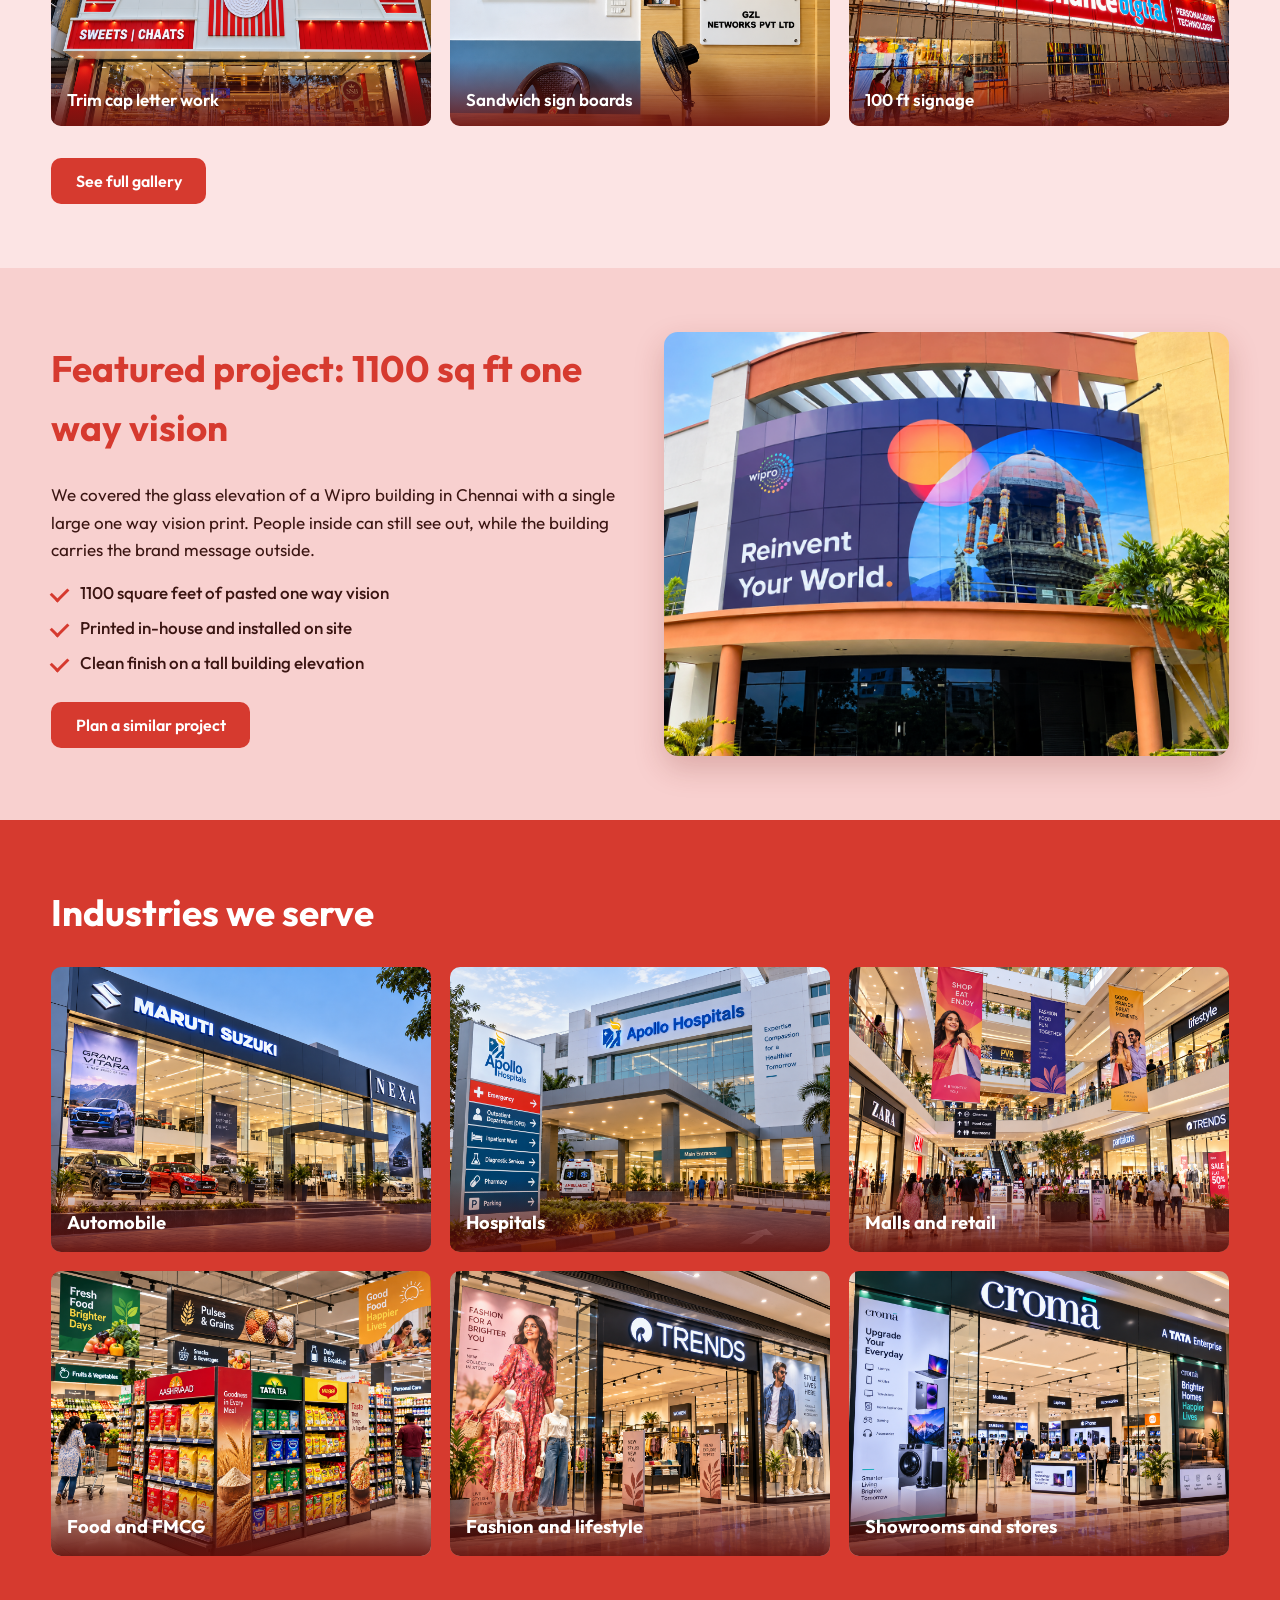
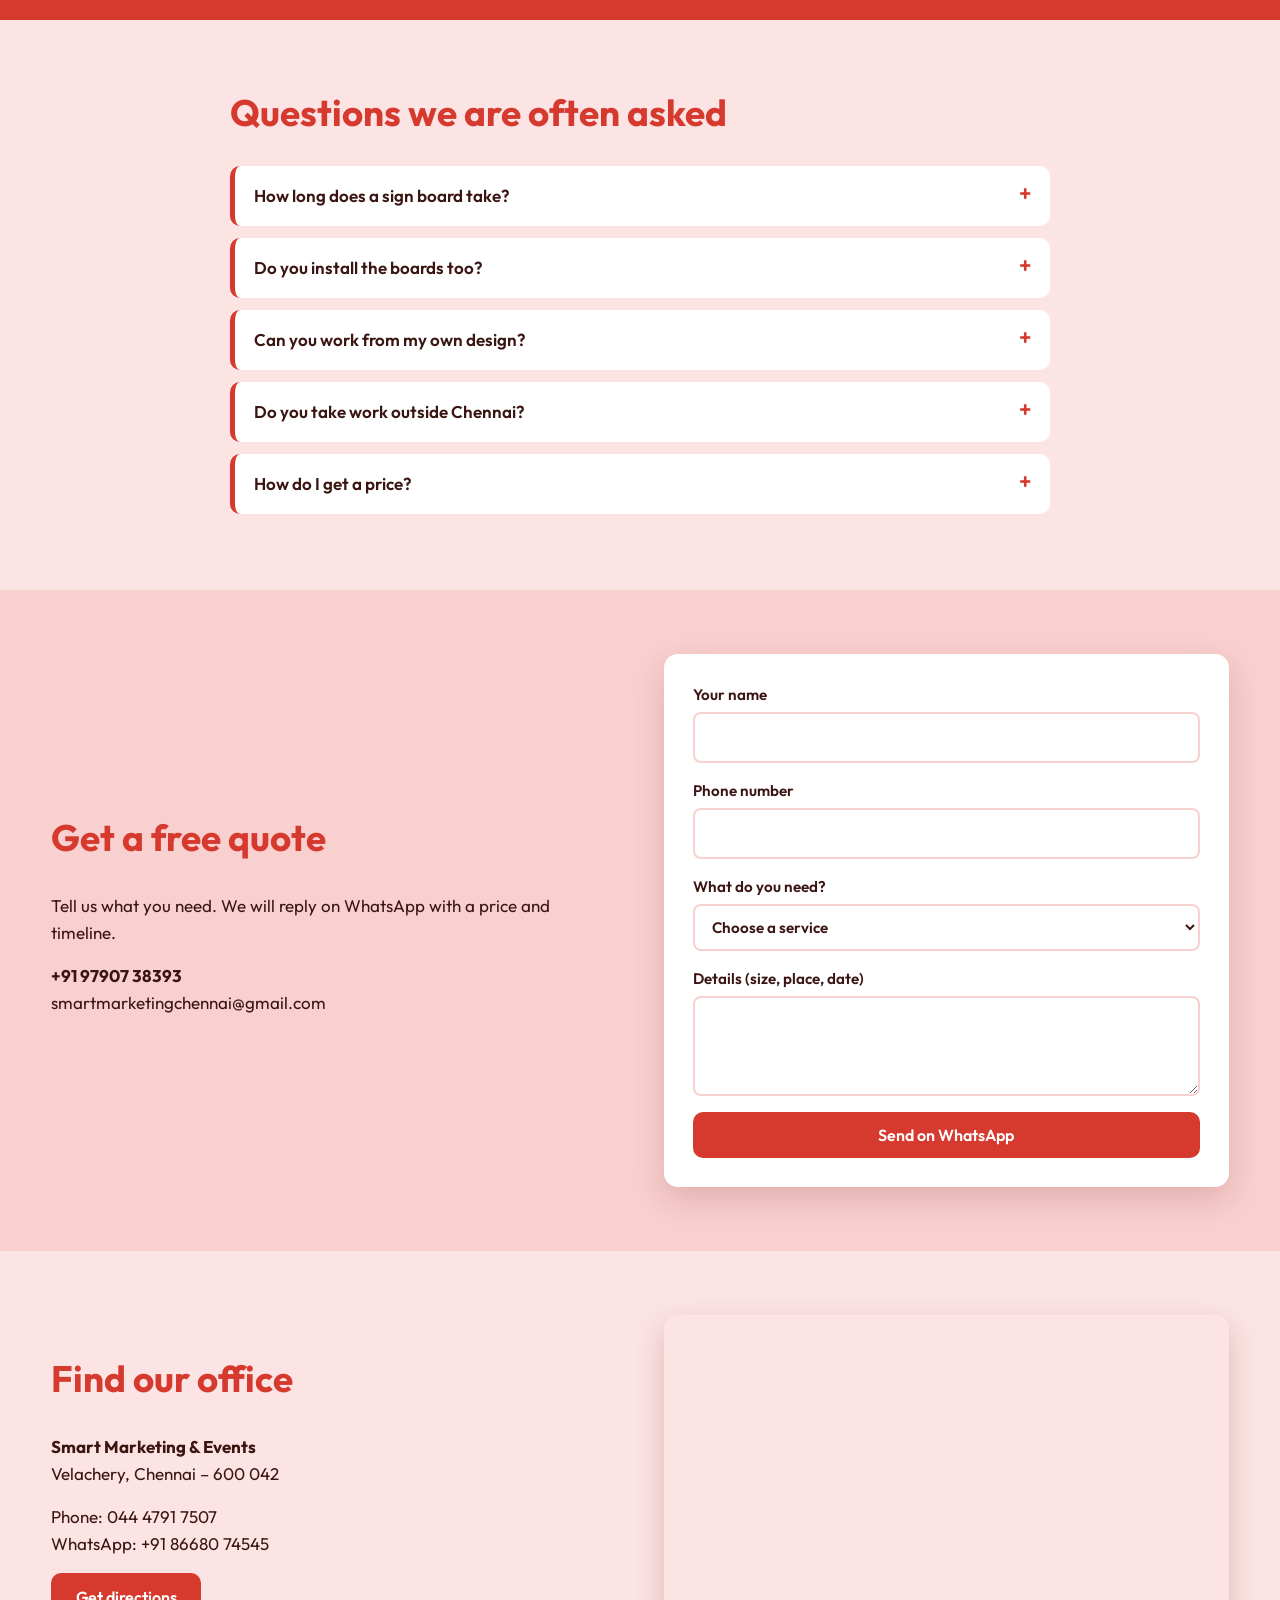
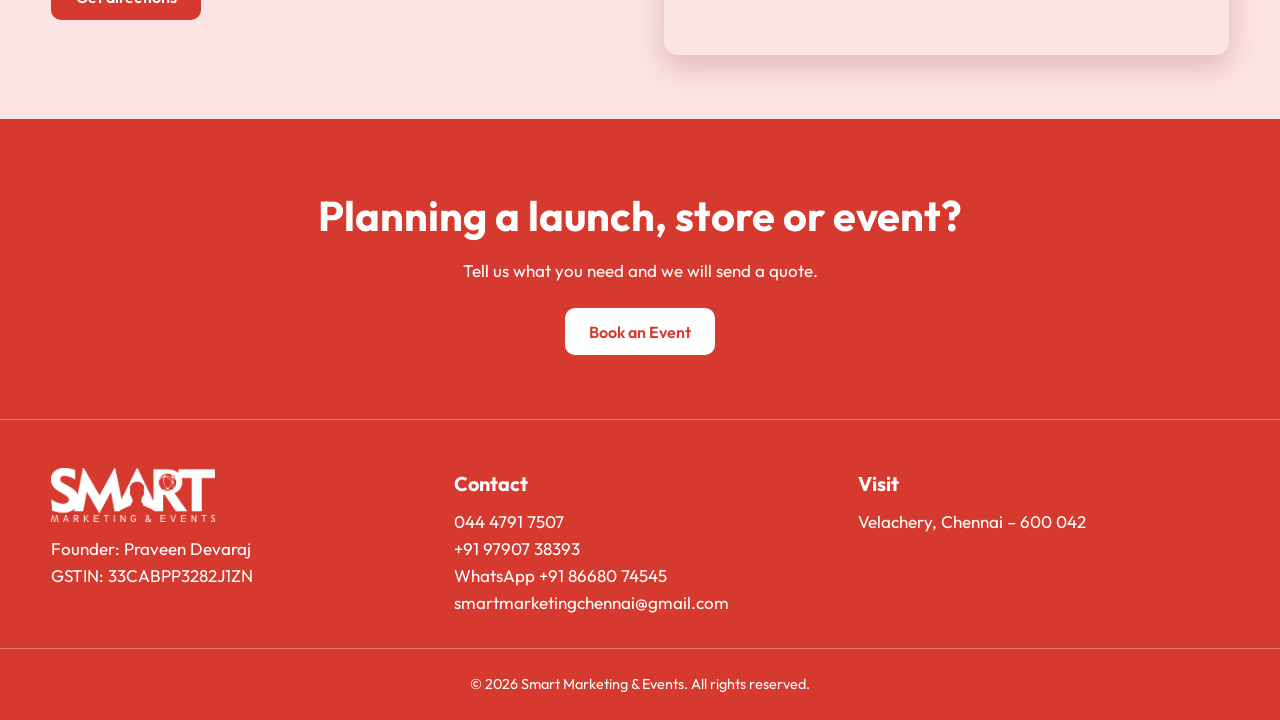
==== commit 968e14f3: "Update index.html" ====
--- a/index.html
+++ b/index.html
@@ -64,18 +64,171 @@
     </div>
   </section>
 
-  <!-- About -->
-  <section class="section" id="about">
-    <div class="container split">
-      <img src="images/about.jpg" alt="Smart Marketing & Events team at work" class="split-img" loading="lazy">
-      <div>
-        <h2 class="section-title">About our company</h2>
-        <p>Smart Marketing &amp; Events is a Chennai sign board and branding company based in Velachery. Our founder, Praveen Devaraj, started in 2010 as a freelancer and built Smart into a company in 2017.</p>
-        <p>With 13 years of experience, we handle everything from design and printing to fabrication and installation, so your brand looks sharp on every wall, shop front and event stage.</p>
-        <a href="about.html" class="btn btn-red">Read our story</a>
-      </div>
-    </div>
-  </section>
+ <!-- About -->
+<section class="section" id="about">
+  <div class="container split">
+    <img src="images/about.jpg" alt="Smart Marketing & Events team at work" class="split-img" loading="lazy">
+    <div>
+      <h2 class="section-title">Who we are</h2>
+      <p>Smart Marketing &amp; Events is a Chennai sign board, large format printing and branding company based in Velachery. Our founder, Praveen Devaraj, began in 2010 as a freelance merchandising agent with V5 Global Services, working on events, including the Microsoft Windows launch and the iPhone 5S launch.</p>
+      <p>We started Smart with zero investment, offering manpower services first, and used those earnings to build our own printing unit. Then came Ashok Leyland, the 100 ft signage at Phoenix Market City that others refused, and the Cauvery Hospital branch opening. Today the toughest jobs in Chennai come to us.</p>
+      <ul class="ticks">
+        <li>More than a decade of events and branding experience</li>
+        <li>Design, printing, fabrication and installation under one roof</li>
+        <li>A small office with big milestones</li>
+      </ul>
+      <a href="about.html" class="btn btn-red">Read our story</a>
+    </div>
+  </div>
+</section>
+
+  <!-- Our journey -->
+<section class="section journey" id="journey">
+  <div class="container">
+    <div class="jr-head">
+      <div class="cmyk-bar" aria-hidden="true"><i></i><i></i><i></i><i></i></div>
+      <h2 class="section-title">Our journey</h2>
+      <p>From a freelance merchandising agent to a printing company that takes on Chennai's toughest jobs. Scroll down and watch it print.</p>
+    </div>
+
+    <div class="jr-layout">
+      <!-- Flip calendar -->
+      <aside class="jr-cal">
+        <div class="cal-wrap">
+          <div class="cal">
+            <div class="cal-rings" aria-hidden="true"><span></span><span></span><span></span><span></span><span></span><span></span></div>
+            <div class="cal-head">OUR JOURNEY</div>
+            <div class="cal-page" id="calPage" aria-live="polite">
+              <div class="cal-year" id="calYear">2010</div>
+              <div class="cal-label" id="calLabel">Where it began</div>
+            </div>
+            <div class="cal-grid" id="calGrid" aria-hidden="true"></div>
+            <p class="cal-count" id="calCount">Chapter 1 of 12</p>
+          </div>
+        </div>
+      </aside>
+
+      <!-- Timeline -->
+      <div class="jr-track" id="jrTrack">
+        <div class="print-head" aria-hidden="true"></div>
+        <ol class="jr-list">
+
+          <li class="jr-item" data-year="2010" data-label="Where it began">
+            <span class="jr-dot"></span>
+            <article class="jr-card">
+              <span class="jr-date">2010</span>
+              <h3>A freelance merchandising agent</h3>
+              <p>I started as a freelance merchandising agent for V5 Global Services (VPMS), working on events and merchandising.</p>
+            </article>
+          </li>
+
+          <li class="jr-item" data-year="2013" data-label="Events and merchandising">
+            <span class="jr-dot"></span>
+            <article class="jr-card">
+              <span class="jr-date">2010 – 2013</span>
+              <h3>Three years of events</h3>
+              <p>Until 2013 I worked with V5 Global Services on events and as a merchant agent.</p>
+            </article>
+          </li>
+
+          <li class="jr-item" data-year="2013" data-label="Microsoft Windows launch">
+            <span class="jr-dot"></span>
+            <article class="jr-card">
+              <span class="jr-date">2013</span>
+              <h3>Microsoft Windows launch</h3>
+              <p>Our team handled the Microsoft Windows launch.</p>
+            </article>
+          </li>
+
+          <li class="jr-item" data-year="2013" data-label="iPhone 5S launch">
+            <span class="jr-dot"></span>
+            <article class="jr-card">
+              <span class="jr-date">2013</span>
+              <h3>iPhone 5S launch</h3>
+              <p>Along with V5 Global, I worked on the iPhone 5S launch.</p>
+            </article>
+          </li>
+
+          <li class="jr-item" data-year="2017" data-label="First printing unit">
+            <span class="jr-dot"></span>
+            <article class="jr-card">
+              <span class="jr-date">2017</span>
+              <h3>My first printing unit</h3>
+              <p>I started my own printing unit with two partners. The partnership did not work out, and I came out of it.</p>
+            </article>
+          </li>
+
+          <li class="jr-item" data-year="2018" data-label="Freelancing again">
+            <span class="jr-dot"></span>
+            <article class="jr-card">
+              <span class="jr-date">2018</span>
+              <h3>Back to freelancing</h3>
+              <p>I went back to working as a freelancer.</p>
+            </article>
+          </li>
+
+          <li class="jr-item" data-year="2022" data-label="Smart is born">
+            <span class="jr-dot"></span>
+            <article class="jr-card">
+              <span class="jr-date">2022</span>
+              <h3>Smart Marketing &amp; Events is born</h3>
+              <p>I started Smart with zero investment, with two team members beside me. We began with service only, providing manpower.</p>
+              <p>The payments and funds from that work paid for everything that came next.</p>
+            </article>
+          </li>
+
+          <li class="jr-item" data-year="2022+" data-label="Our own printing unit">
+            <span class="jr-dot"></span>
+            <article class="jr-card">
+              <span class="jr-date">Growth years</span>
+              <h3>Building our printing unit</h3>
+              <p>Using the funds from our services, we built Smart into a company with its own printing unit.</p>
+            </article>
+          </li>
+
+          <li class="jr-item" data-year="2022+" data-label="Ashok Leyland">
+            <span class="jr-dot"></span>
+            <article class="jr-card">
+              <span class="jr-date">Growth years</span>
+              <h3>Our big task: Ashok Leyland</h3>
+              <p>Ashok Leyland gave us a big task, and we reached the market very well.</p>
+            </article>
+          </li>
+
+          <li class="jr-item" data-year="2022+" data-label="100 ft signage">
+            <span class="jr-dot"></span>
+            <article class="jr-card">
+              <span class="jr-date">Growth years</span>
+              <h3>100 ft signage at Phoenix Market City</h3>
+              <p>Everyone else refused this job. We took it, started the project and completed it, and it helped us grow in the mall.</p>
+            </article>
+          </li>
+
+          <li class="jr-item" data-year="2022+" data-label="Cauvery Hospital">
+            <span class="jr-dot"></span>
+            <article class="jr-card">
+              <span class="jr-date">Growth years</span>
+              <h3>Cauvery Hospital, Kovilambakkam</h3>
+              <p>We were invited for their new branch opening. We did the front elevation and pasted the Dhoni sticker.</p>
+            </article>
+          </li>
+
+          <li class="jr-item" data-year="now" data-label="Hard jobs come to us">
+            <span class="jr-dot"></span>
+            <article class="jr-card">
+              <span class="jr-date">Today</span>
+              <h3>Chennai's hard jobs come to us</h3>
+              <p>After these projects we earned a good name in the market, and the toughest jobs in Chennai now come to us. Our office is small, but our milestones are big and our growth has been fast.</p>
+            </article>
+          </li>
+
+        </ol>
+      </div>
+    </div>
+
+    <p class="jr-end">Small office. <strong>Big milestones.</strong></p>
+  </div>
+</section>
 
   <!-- Main service -->
   <section class="section section-tint" id="main-service">
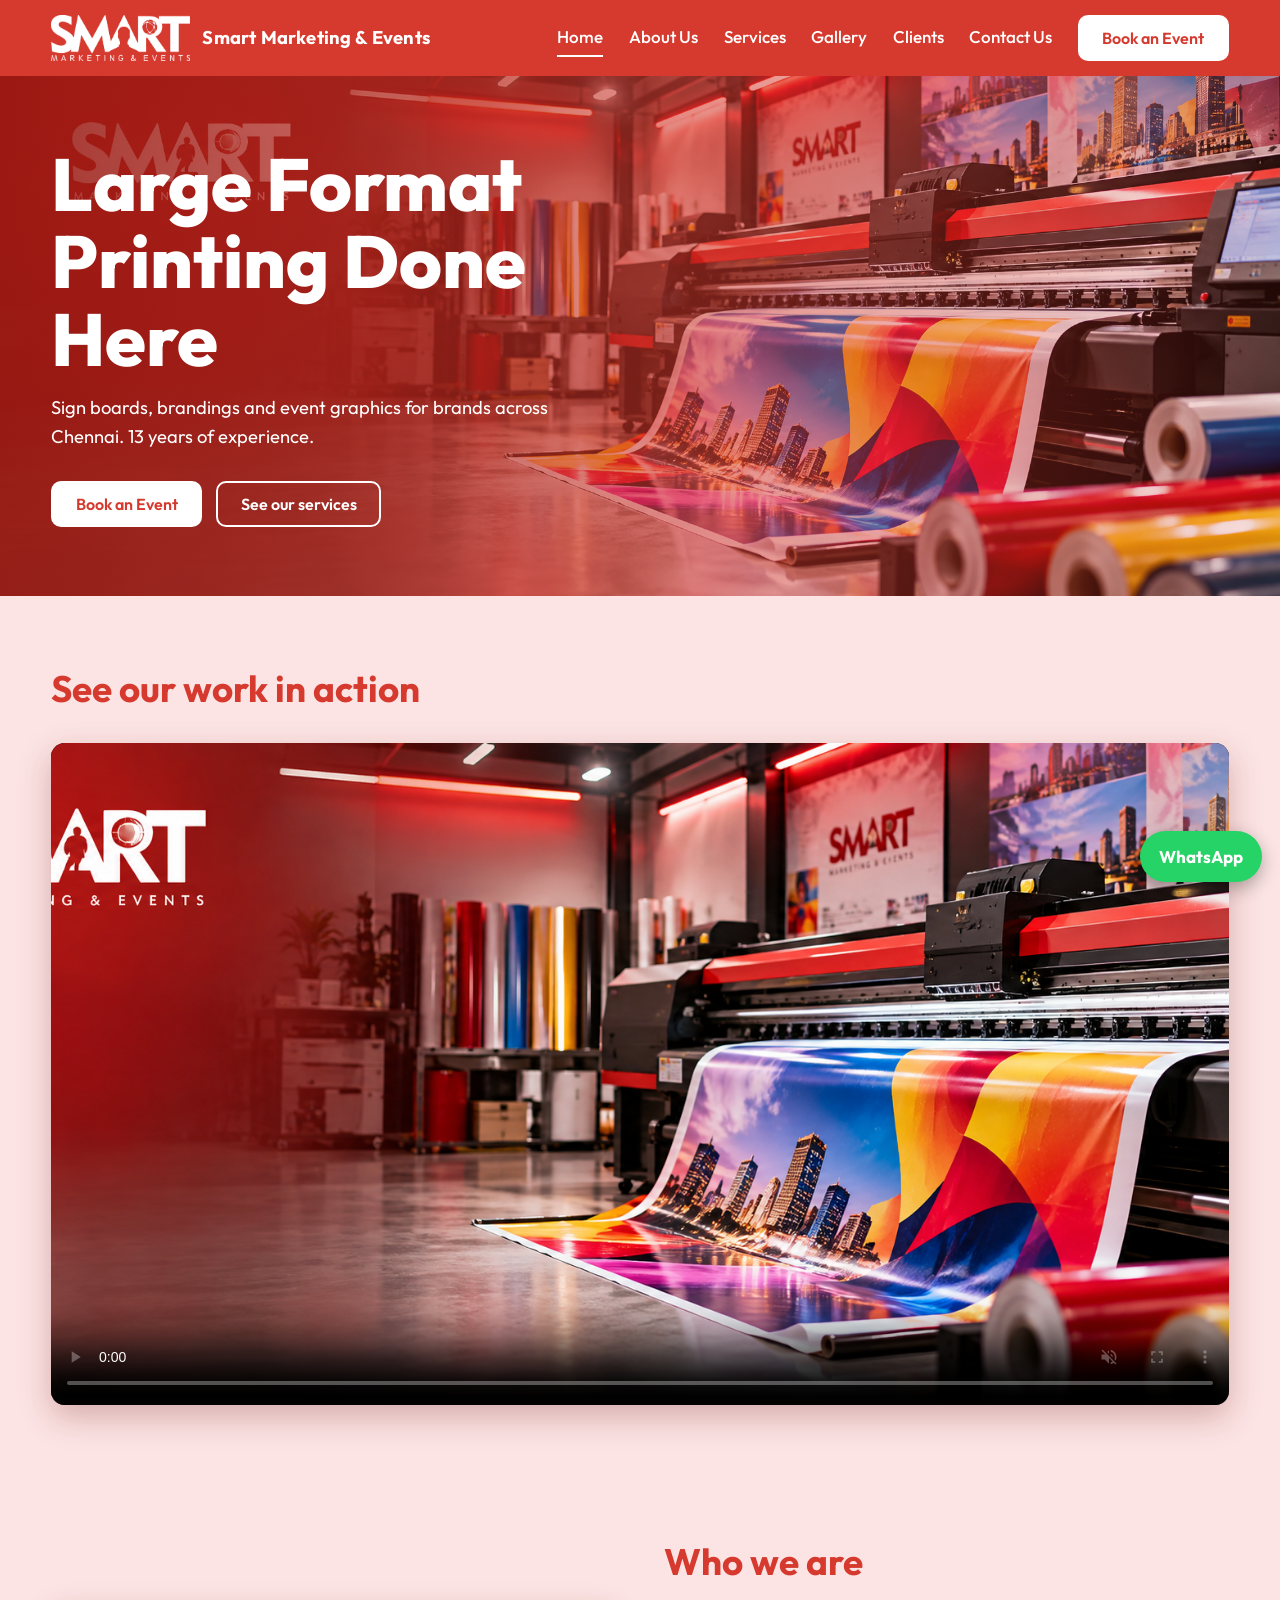
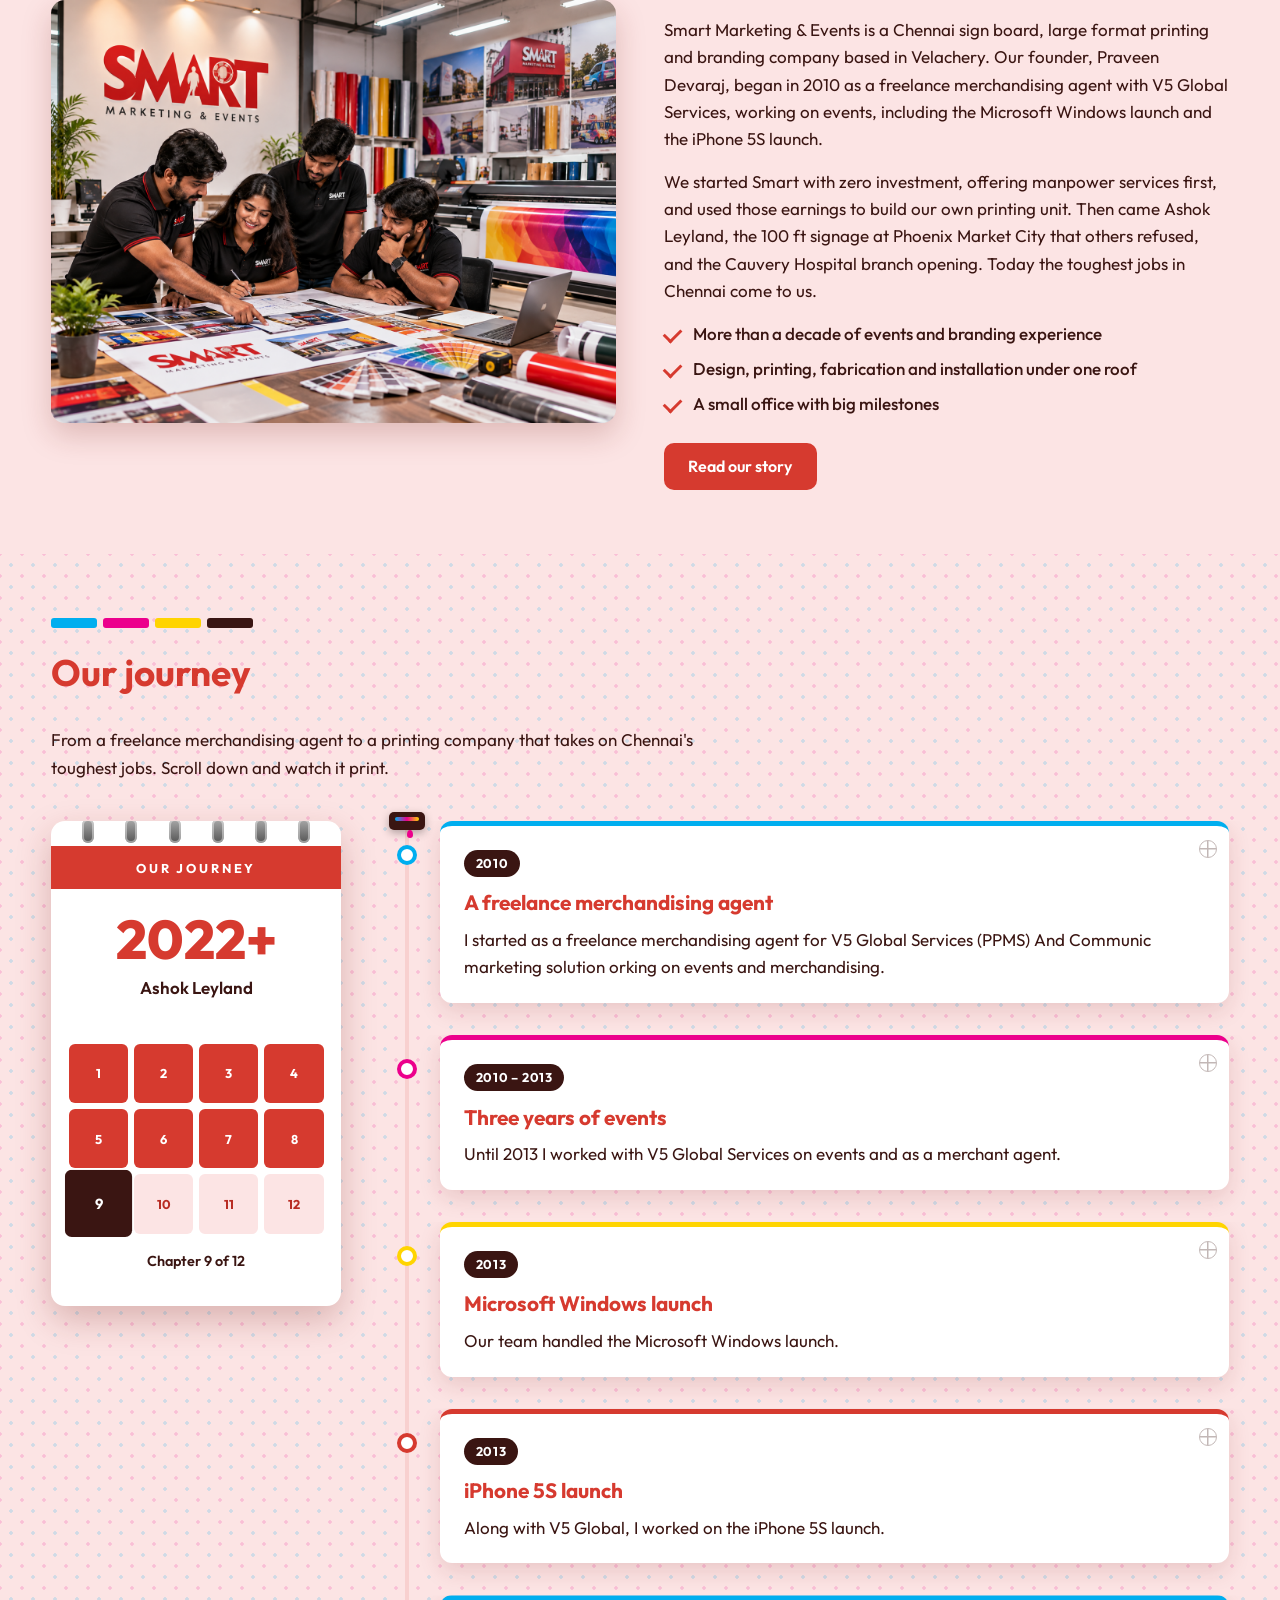
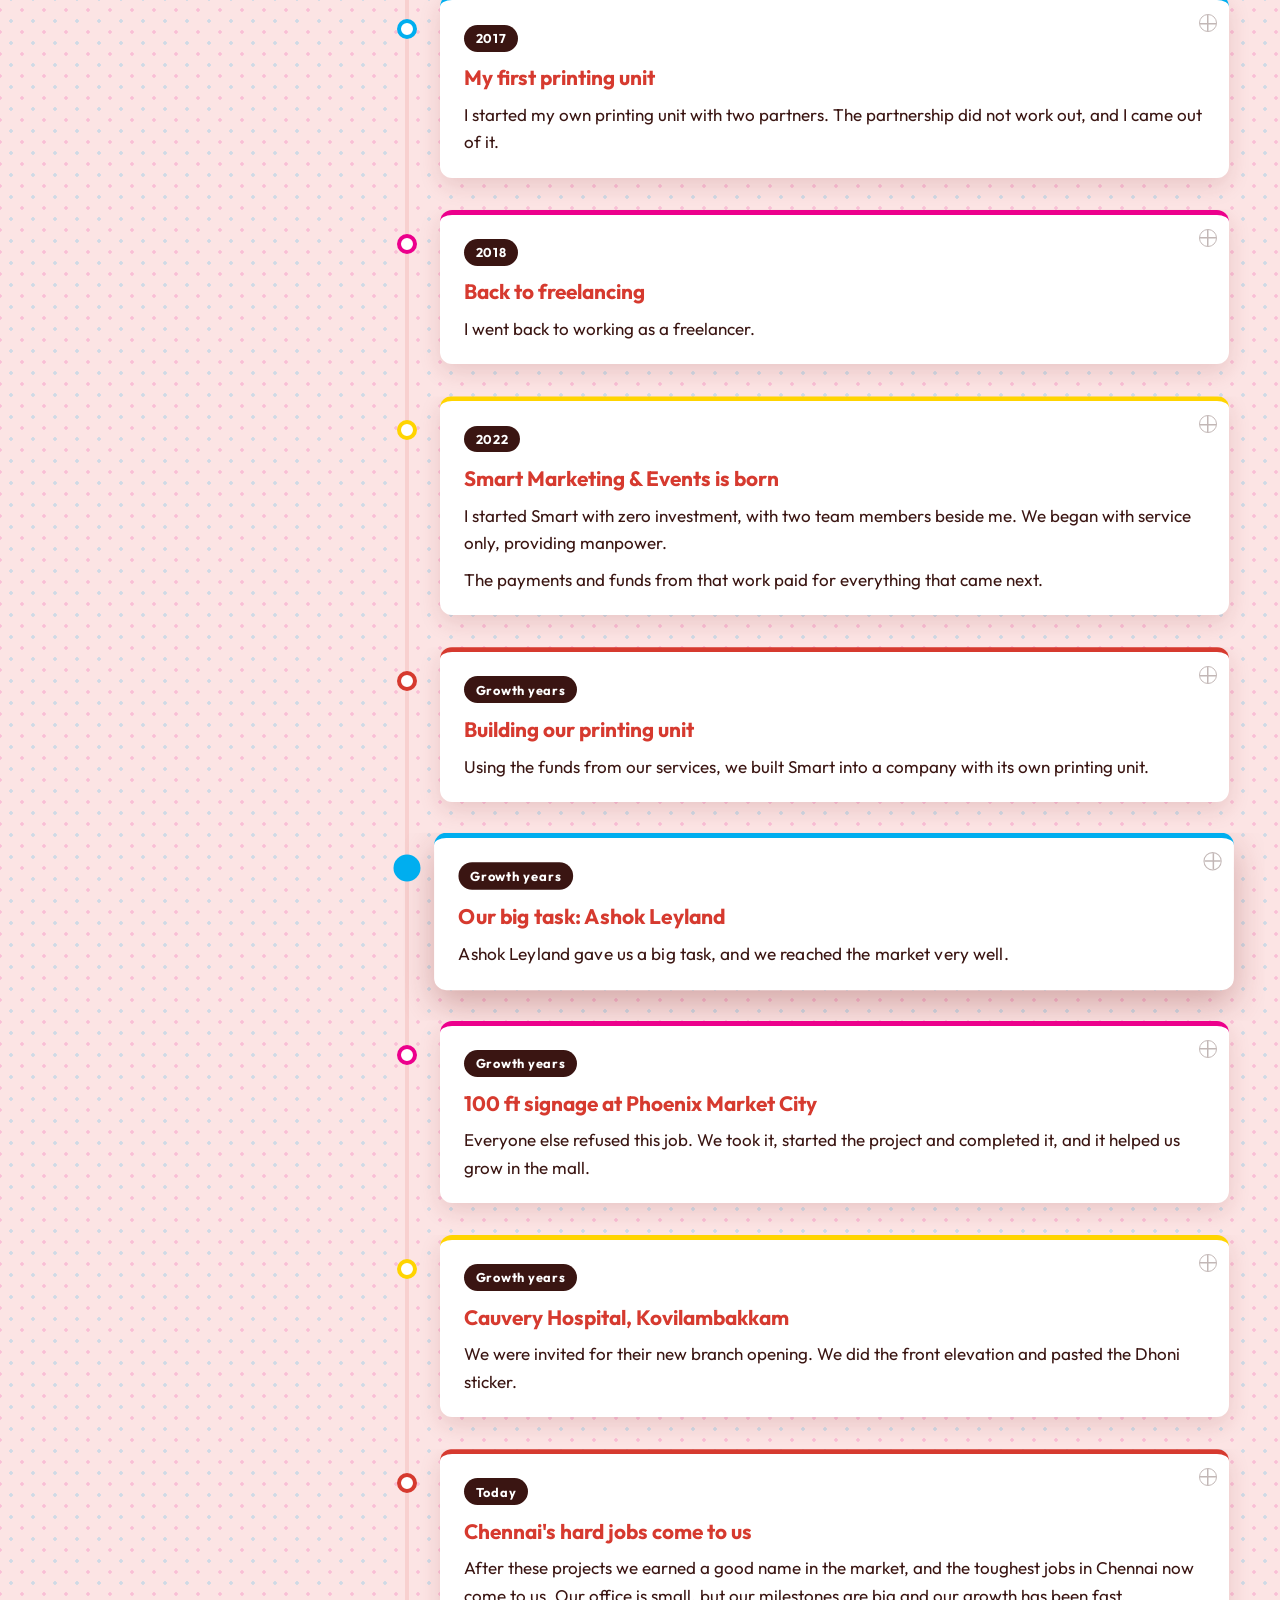
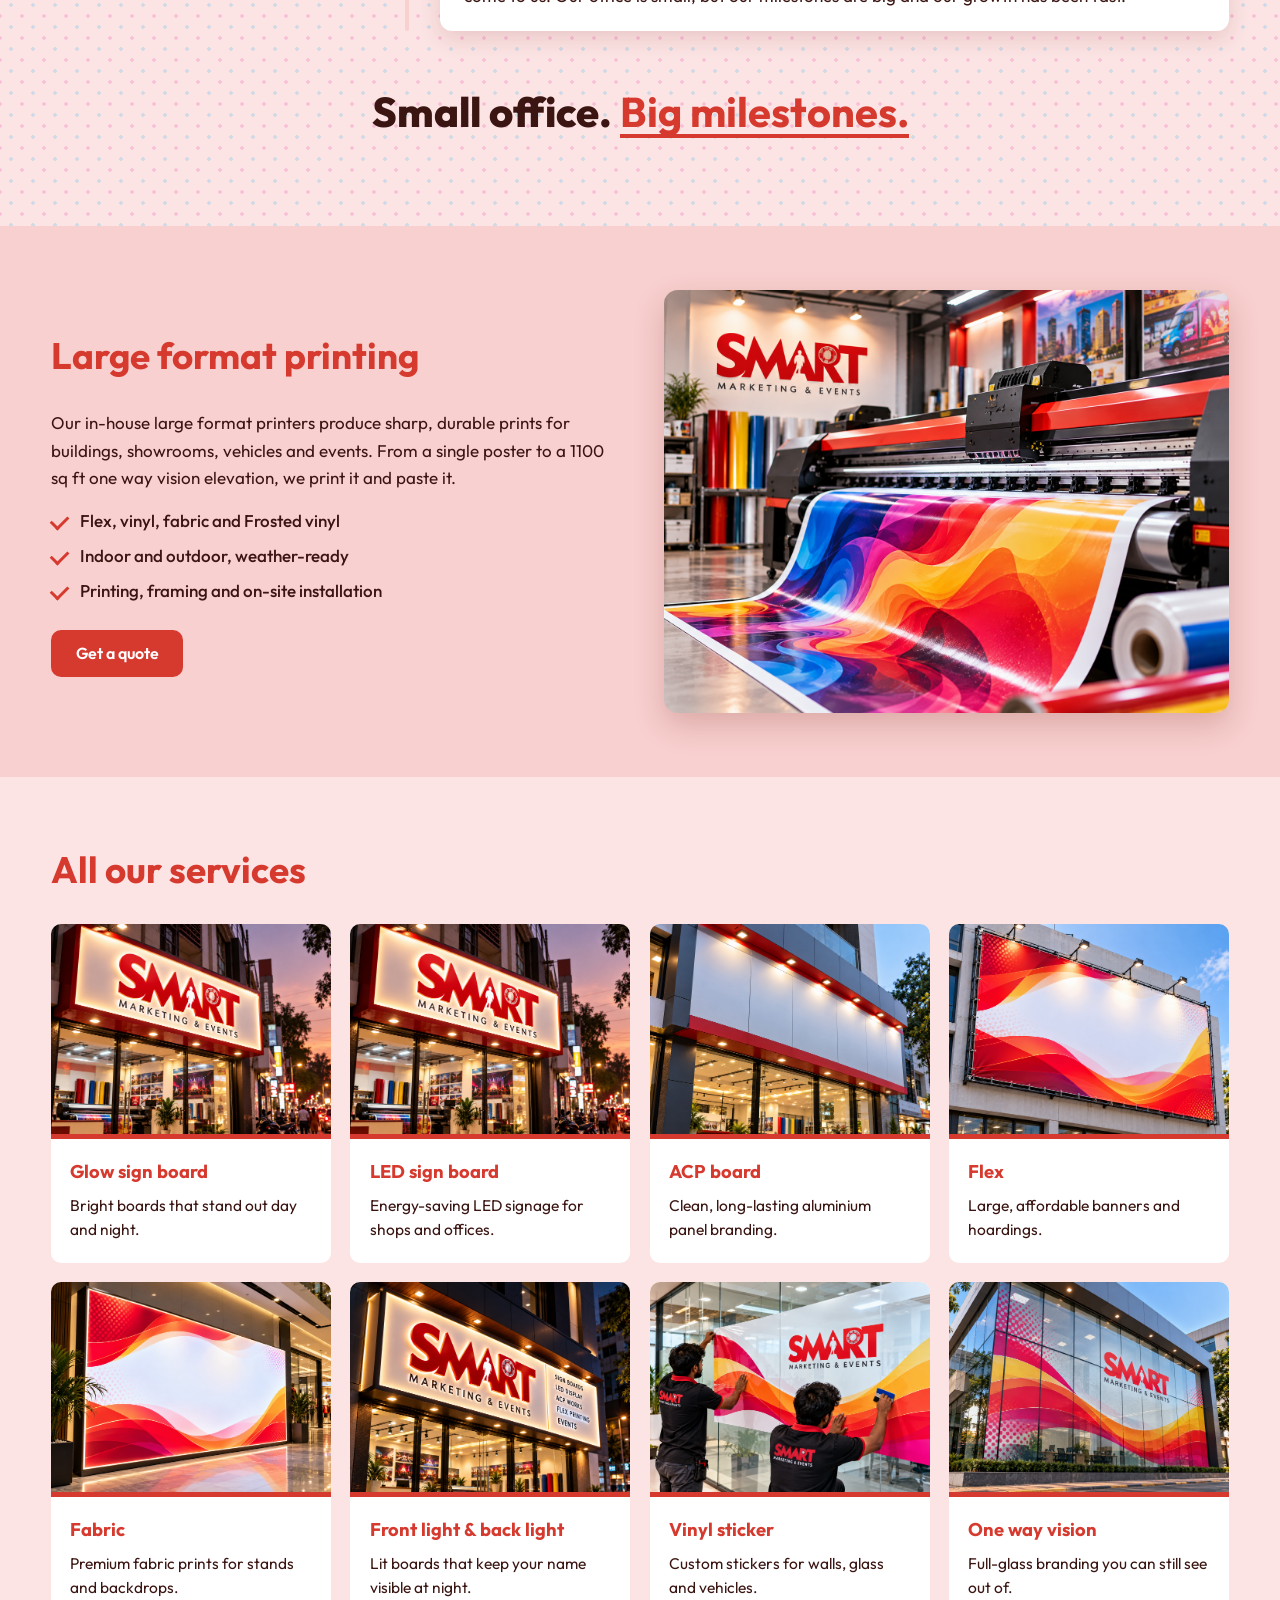
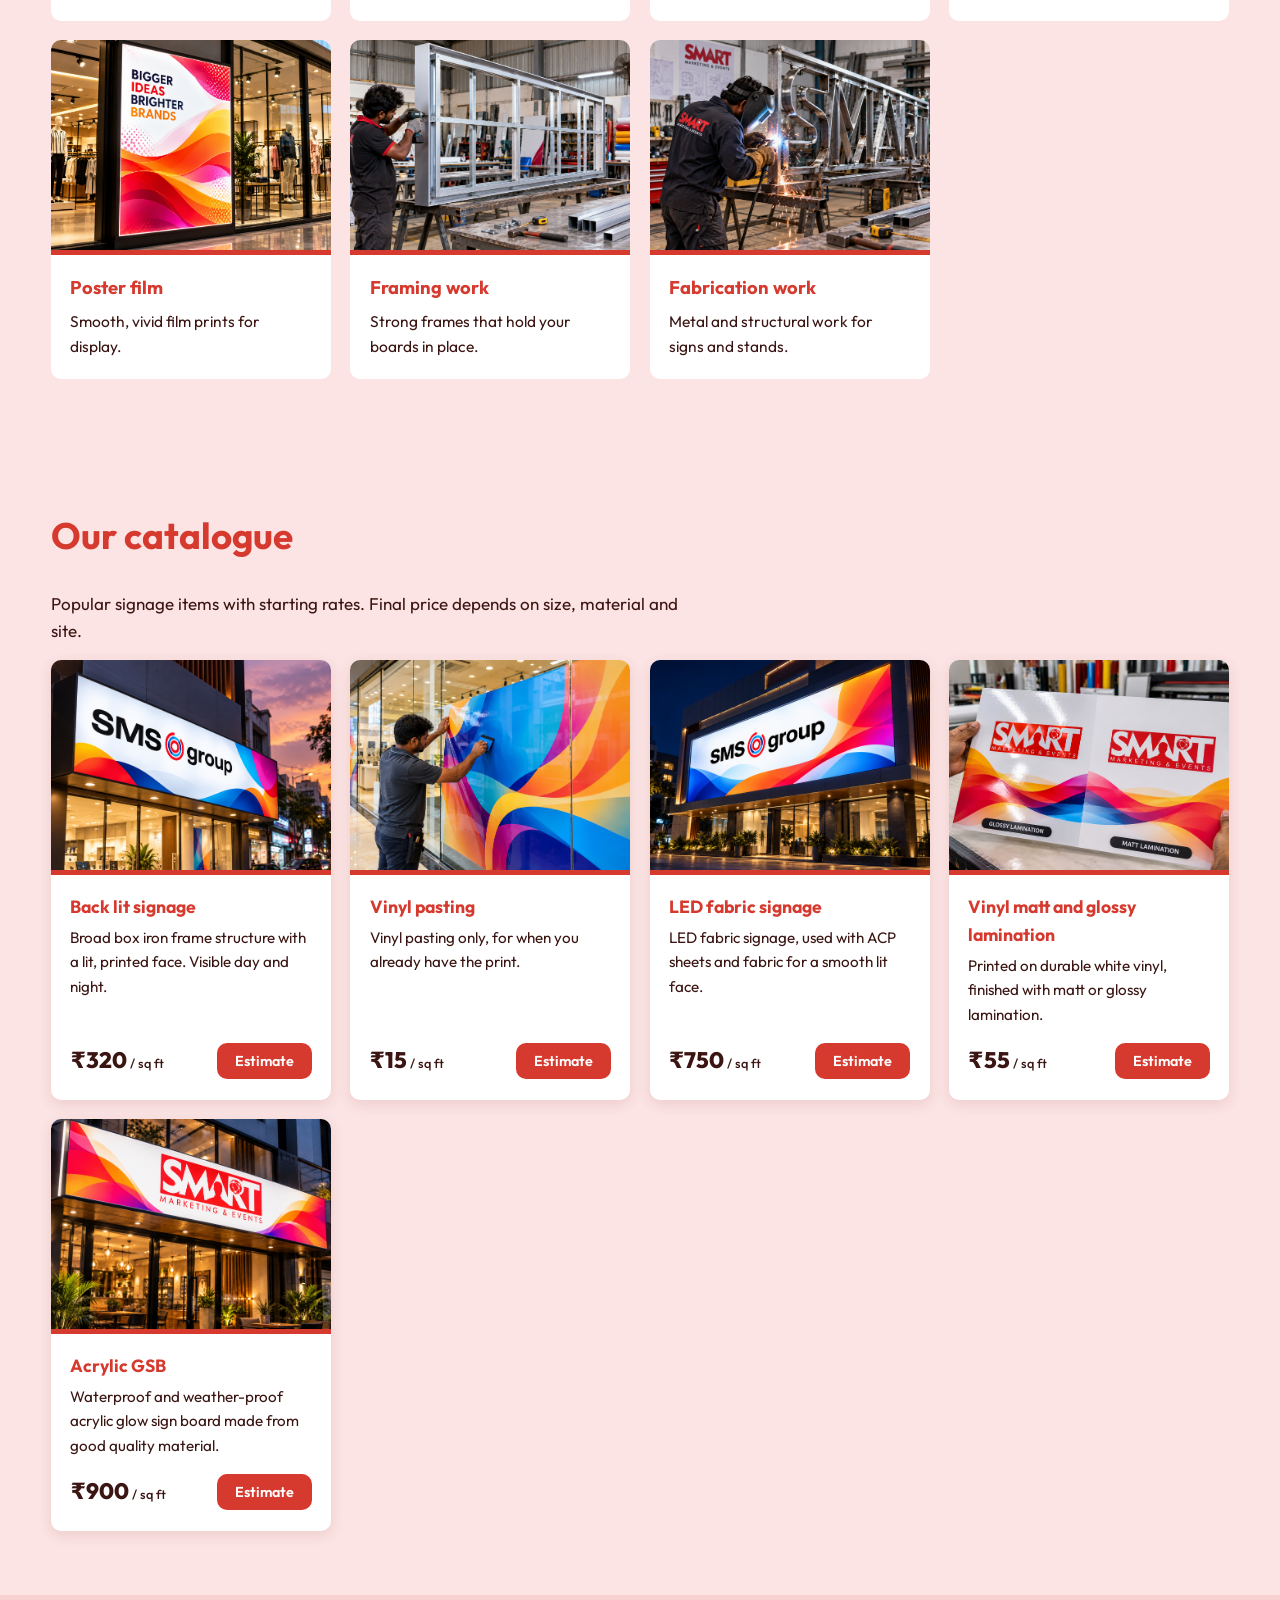
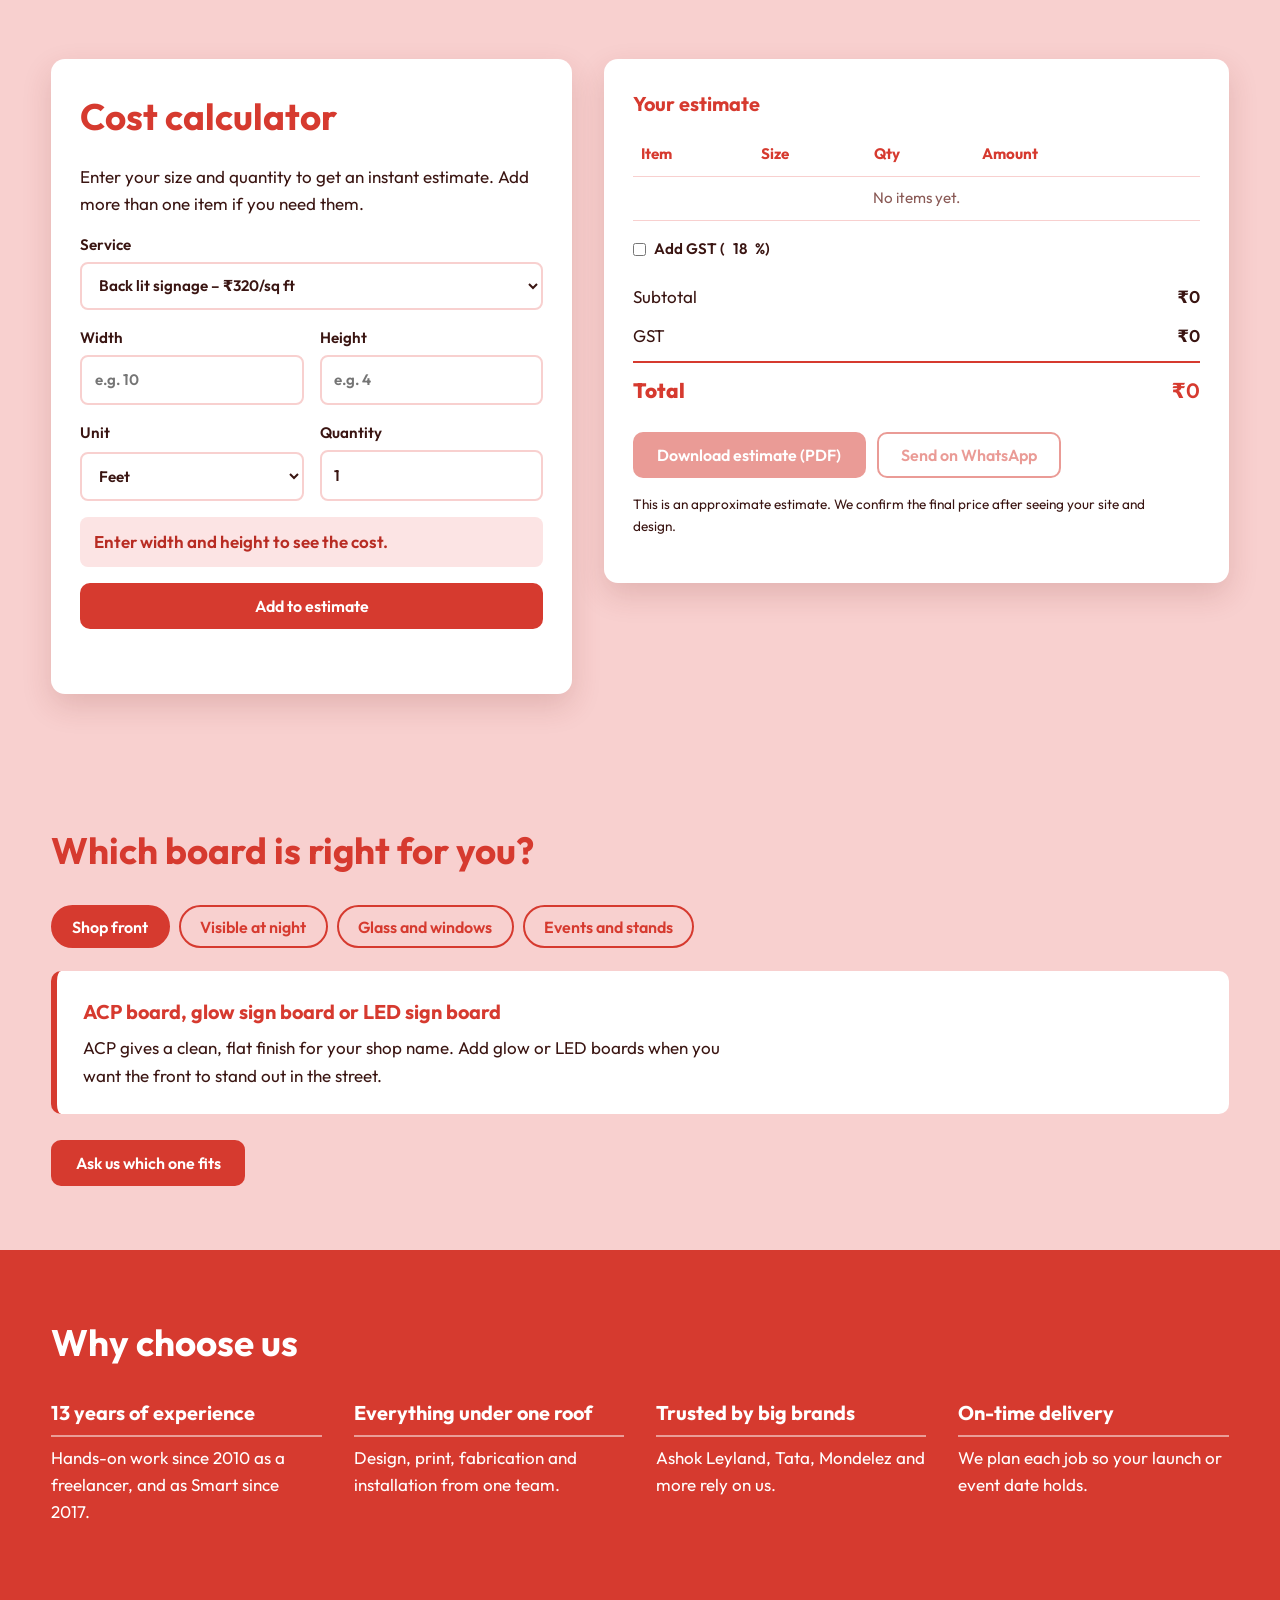
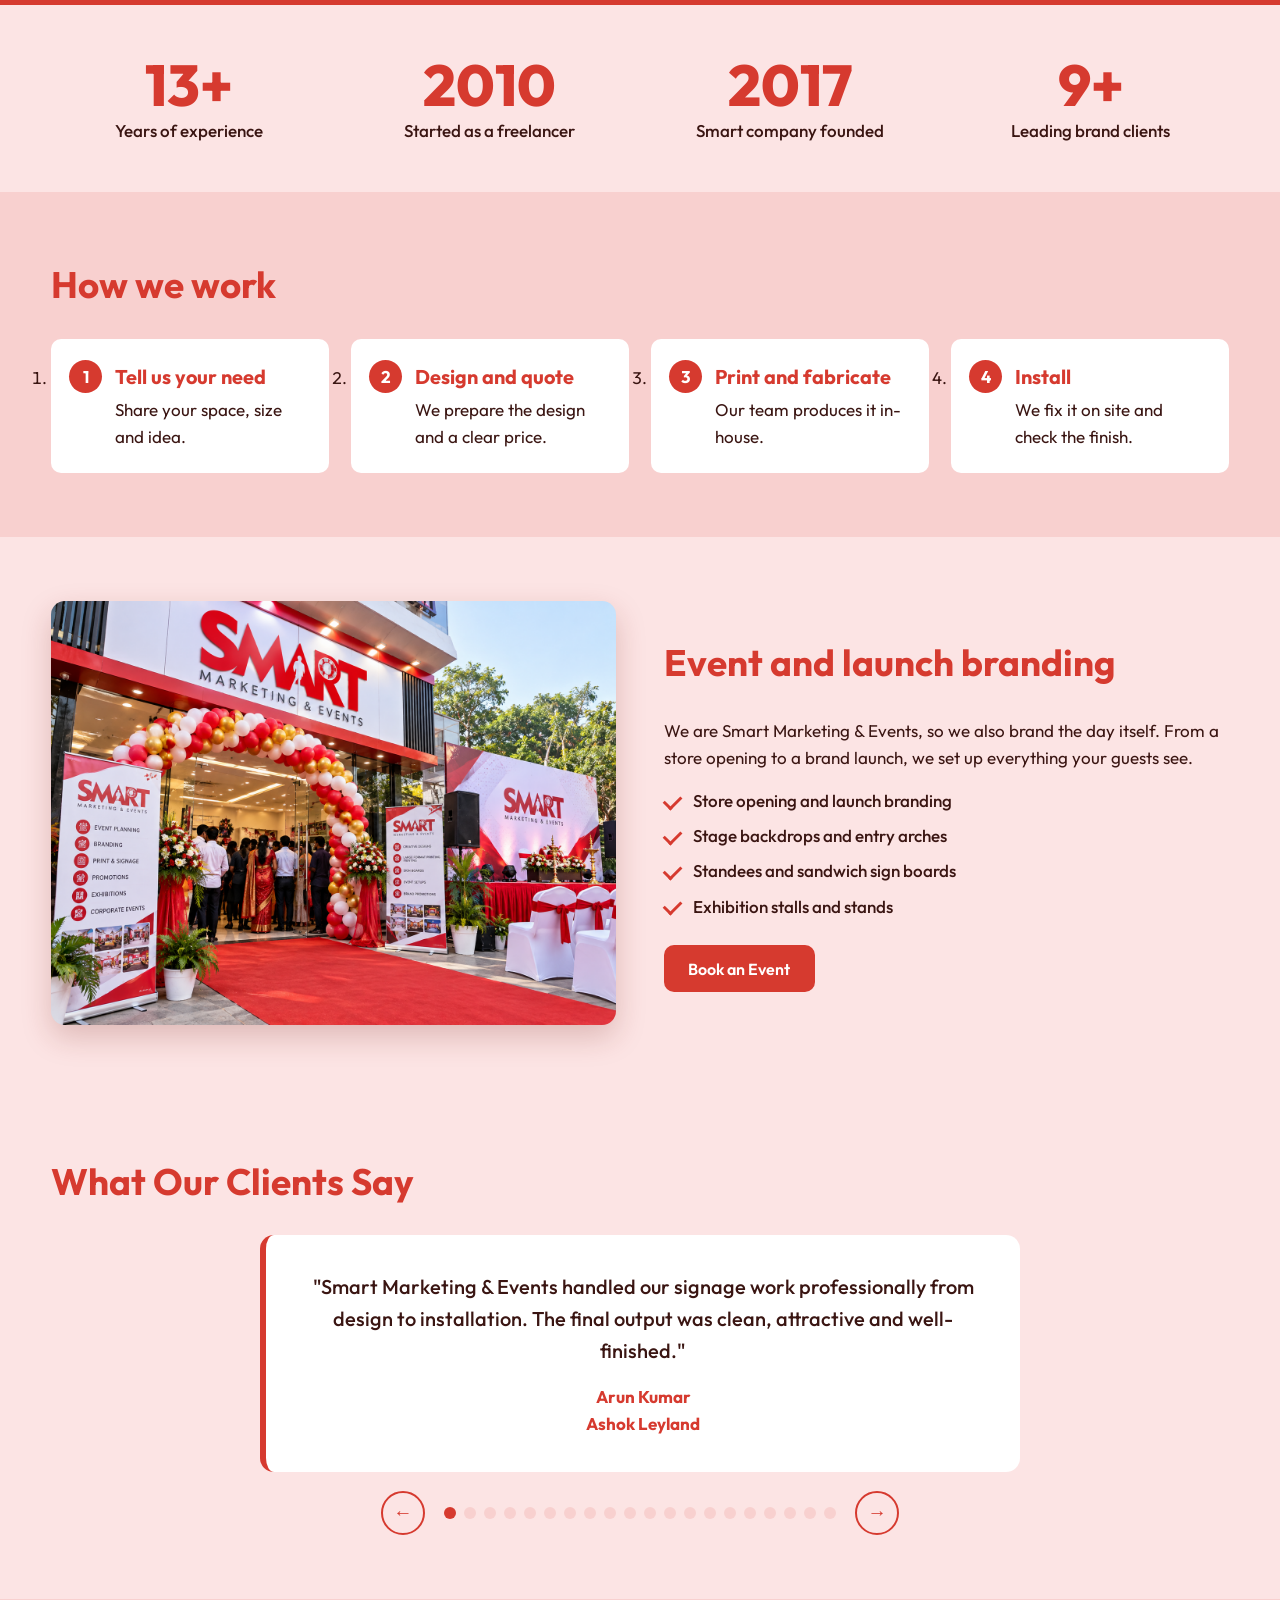
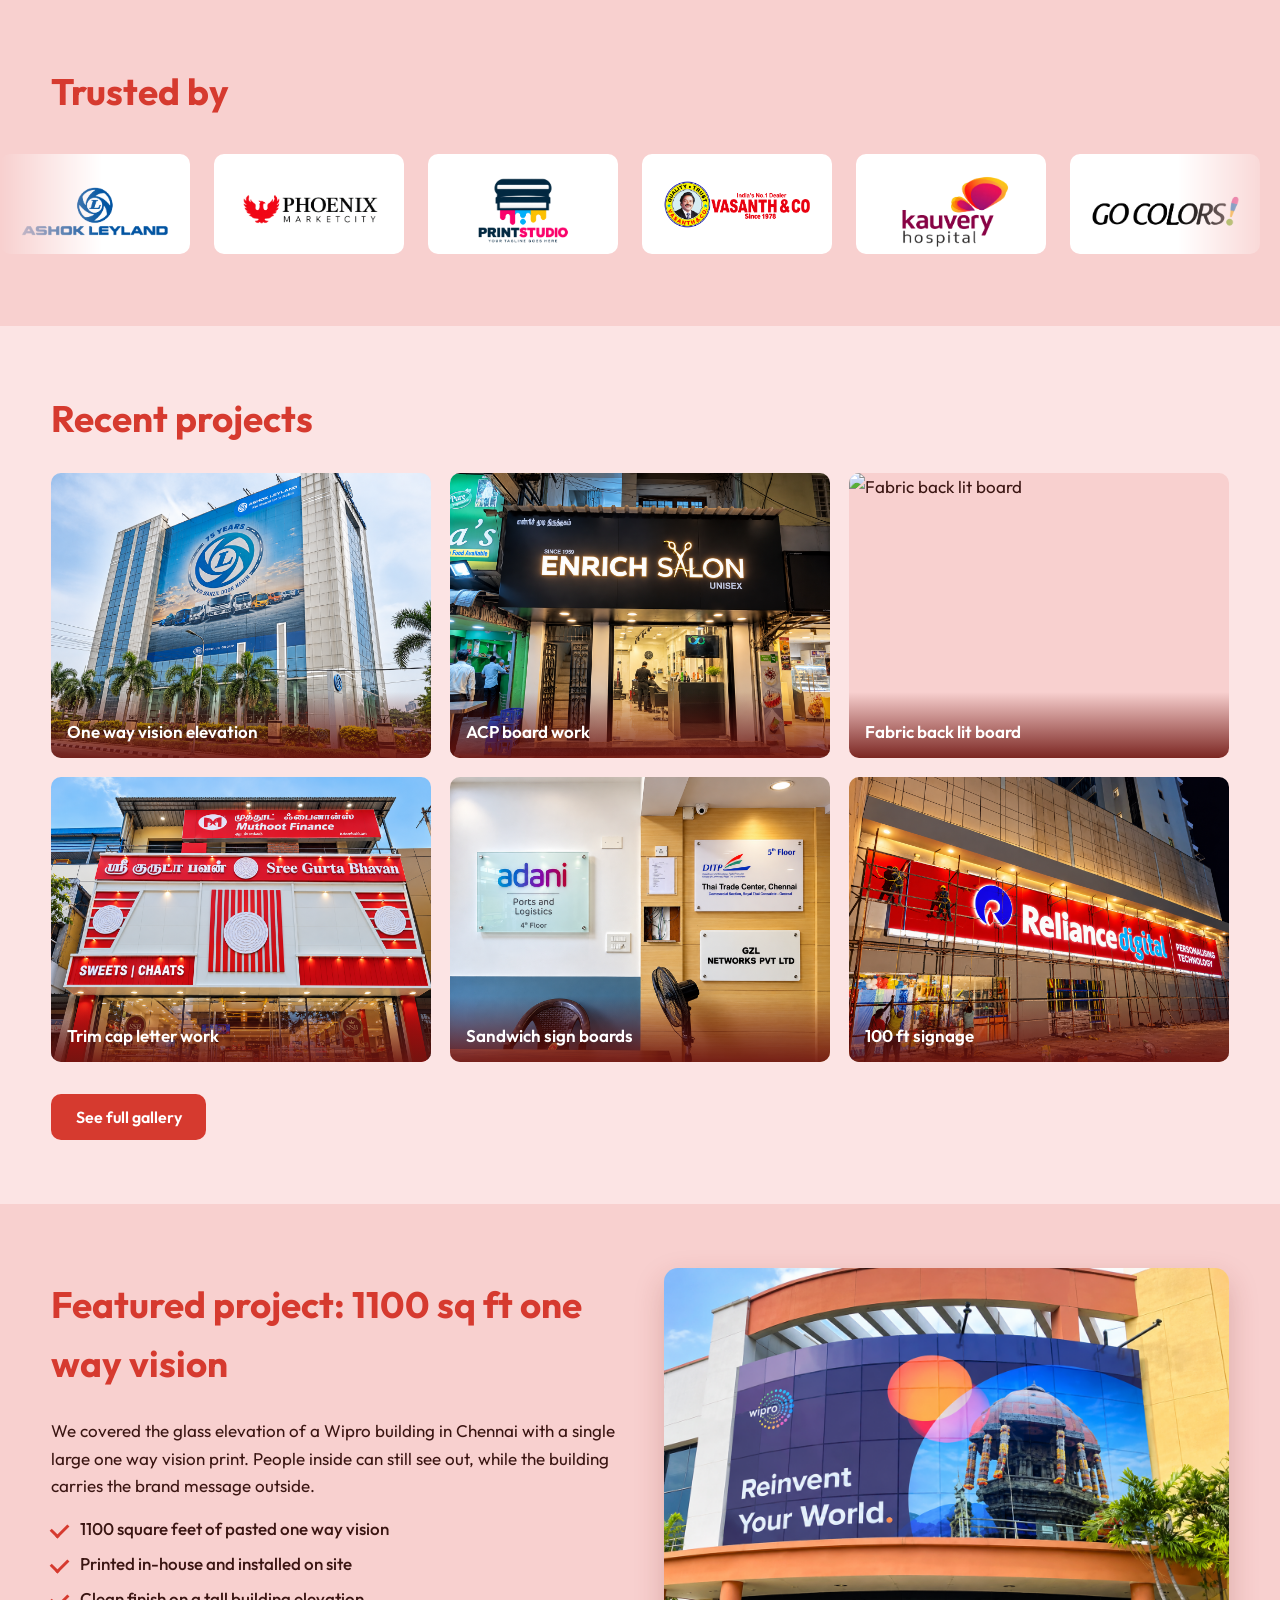
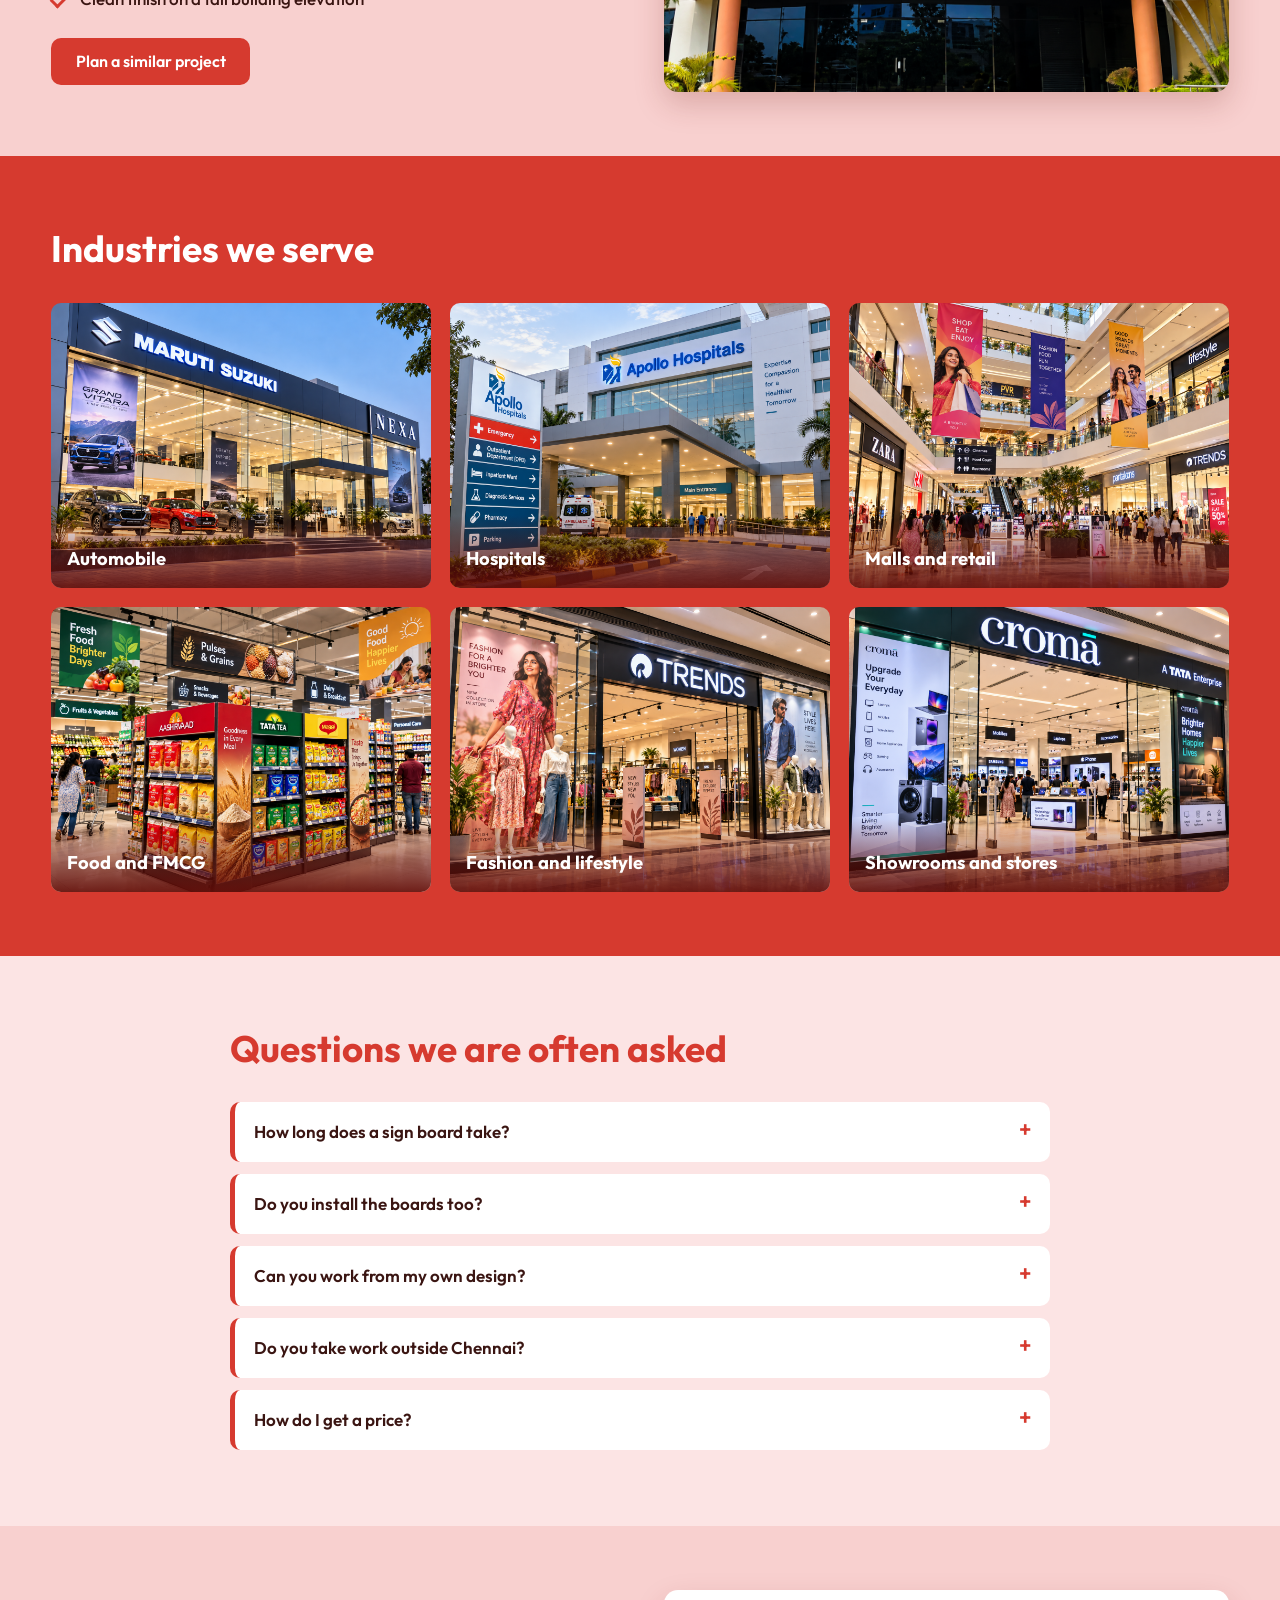
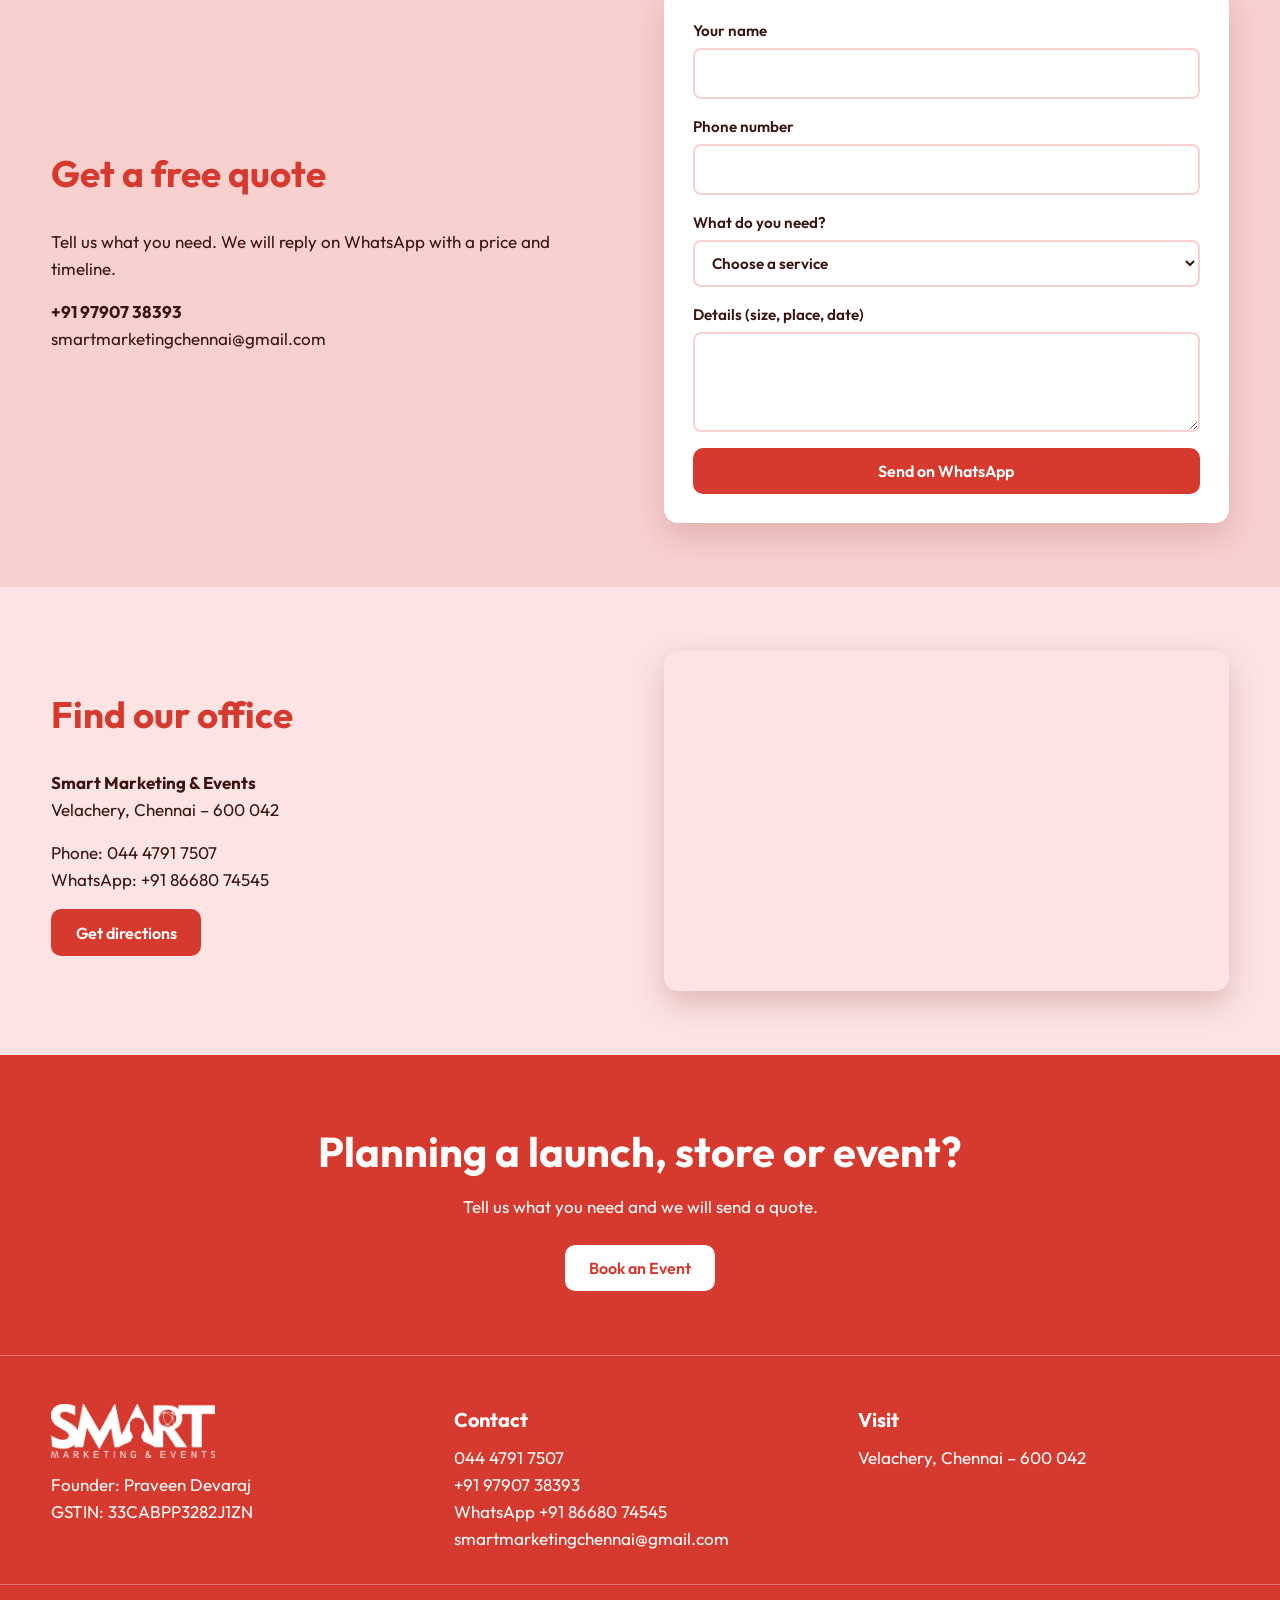
==== commit 92922599: "Update index.html" ====
--- a/index.html
+++ b/index.html
@@ -118,7 +118,7 @@
             <article class="jr-card">
               <span class="jr-date">2010</span>
               <h3>A freelance merchandising agent</h3>
-              <p>I started as a freelance merchandising agent for V5 Global Services (VPMS), working on events and merchandising.</p>
+              <p>I started as a freelance merchandising agent for V5 Global Services (PPMS) And Communic marketing solution orking on events and merchandising.</p>
             </article>
           </li>
 
--- a/css/style.css
+++ b/css/style.css
@@ -256,4 +256,120 @@
 
 .calc-actions{display:flex;flex-wrap:wrap;gap:.7rem}
 .btn-ghost{border-color:var(--red);color:var(--red);background:transparent}
-.btn-ghost:hover{background:var(--red);color:var(--white)}+.btn-ghost:hover{background:var(--red);color:var(--white)}
+
+/* ---------- Our journey ---------- */
+.journey{
+  --c:#00aeef; --m:#ec008c; --y:#ffd400;
+  overflow:clip;                 /* clip (not hidden) lets the calendar stick while scrolling */
+  background-color:var(--pink);
+  background-image:
+    radial-gradient(circle, rgba(0,174,239,.18) 1.5px, transparent 2px),
+    radial-gradient(circle, rgba(236,0,140,.16) 1.5px, transparent 2px);
+  background-size:22px 22px,22px 22px;
+  background-position:0 0,11px 11px;
+}
+@supports not (overflow:clip){.journey{overflow:visible}}
+.jr-head{margin-bottom:2.5rem}
+
+/* Ink bar */
+.cmyk-bar{display:flex;gap:6px;margin-bottom:1rem}
+.cmyk-bar i{display:block;width:46px;height:10px;border-radius:3px;transform-origin:left;animation:ink 1.6s ease-in-out infinite alternate}
+.cmyk-bar i:nth-child(1){background:var(--c)}
+.cmyk-bar i:nth-child(2){background:var(--m);animation-delay:.2s}
+.cmyk-bar i:nth-child(3){background:var(--y);animation-delay:.4s}
+.cmyk-bar i:nth-child(4){background:var(--ink);animation-delay:.6s}
+@keyframes ink{from{transform:scaleX(.2)}to{transform:scaleX(1)}}
+
+.jr-layout{display:grid;grid-template-columns:290px 1fr;gap:3rem;align-items:start}
+
+/* Calendar (follows the scroll) */
+.jr-cal{position:sticky;top:100px;align-self:start}
+.cal-wrap{perspective:700px}
+.cal{position:relative;background:var(--white);border-radius:14px;box-shadow:0 14px 34px rgba(120,30,25,.25);text-align:center;overflow:hidden;padding-top:.9rem}
+.cal-rings{position:absolute;top:-2px;left:0;right:0;display:flex;justify-content:space-evenly;z-index:2}
+.cal-rings span{width:12px;height:24px;border-radius:6px;background:linear-gradient(#aaa,#555);box-shadow:inset 0 0 0 2px rgba(255,255,255,.4)}
+.cal-head{background:var(--red);color:var(--white);font-weight:700;letter-spacing:.22em;font-size:.8rem;padding:.7rem 0;margin-top:.7rem}
+.cal-page{padding:1.4rem 1rem;transform-origin:top center;backface-visibility:hidden}
+.cal-page.flip{animation:tear .62s ease-in-out}
+@keyframes tear{
+  0%{transform:rotateX(0)}
+  45%{transform:rotateX(-90deg);opacity:.2}
+  55%{transform:rotateX(90deg);opacity:.2}
+  100%{transform:rotateX(0)}
+}
+.cal-year{font-size:3.4rem;font-weight:800;color:var(--red);line-height:1}
+.cal-label{font-weight:600;margin-top:.5rem;min-height:2.8em}
+.cal-grid{display:grid;grid-template-columns:repeat(4,1fr);gap:6px;padding:0 1.1rem 1rem}
+.cal-grid span{aspect-ratio:1;border-radius:6px;background:var(--pink);color:var(--red-dark);display:grid;place-items:center;font-size:.8rem;font-weight:700;transition:background .3s,color .3s,transform .3s}
+.cal-grid span.done{background:var(--red);color:var(--white)}
+.cal-grid span.now{background:var(--ink);color:var(--white);transform:scale(1.14)}
+.cal-count{margin:0;padding:0 1rem 1.1rem;font-size:.9rem;font-weight:600}
+
+/* Timeline line + print head */
+.jr-track{position:relative;padding-left:3.2rem;--p:0}
+.jr-track::before{content:"";position:absolute;left:16px;top:0;bottom:0;width:4px;border-radius:2px;background:var(--pink-deep)}
+.jr-track::after{content:"";position:absolute;left:16px;top:0;width:4px;border-radius:2px;background:var(--red);height:calc(var(--p) * 100%)}
+.print-head{position:absolute;left:0;top:calc(var(--p) * 100%);width:36px;height:18px;margin-top:-9px;background:var(--ink);border-radius:5px;z-index:3;box-shadow:0 3px 8px rgba(0,0,0,.3)}
+.print-head::before{content:"";position:absolute;left:6px;right:6px;top:5px;height:4px;border-radius:2px;background:linear-gradient(90deg,var(--c),var(--m),var(--y))}
+.print-head::after{content:"";position:absolute;left:50%;top:100%;width:6px;height:8px;border-radius:50% 50% 50% 50% / 60% 60% 40% 40%;background:var(--m);animation:drip 1.2s ease-in infinite}
+@keyframes drip{
+  0%{transform:translate(-50%,-4px) scale(.4);opacity:0}
+  30%{opacity:1}
+  100%{transform:translate(-50%,18px) scale(1);opacity:0}
+}
+
+.jr-list{list-style:none;display:grid;gap:2rem}
+.jr-item{position:relative;--ink-c:var(--c)}
+.jr-item:nth-child(4n+2){--ink-c:var(--m)}
+.jr-item:nth-child(4n+3){--ink-c:var(--y)}
+.jr-item:nth-child(4n+4){--ink-c:var(--red)}
+
+/* Dot on the line */
+.jr-dot{position:absolute;left:calc(-3.2rem + 8px);top:1.5rem;width:20px;height:20px;border-radius:50%;background:var(--white);border:4px solid var(--ink-c);z-index:2;transition:transform .3s,background .3s}
+.jr-item.active .jr-dot{background:var(--ink-c);transform:scale(1.35);animation:ripple 1.6s ease-out infinite}
+@keyframes ripple{
+  0%{box-shadow:0 0 0 0 rgba(214,58,47,.5)}
+  100%{box-shadow:0 0 0 16px rgba(214,58,47,0)}
+}
+
+/* Card: feeds in like a printed sheet */
+.jr-card{position:relative;background:var(--white);border-radius:12px;padding:1.4rem 1.5rem;border-top:5px solid var(--ink-c);box-shadow:0 8px 22px rgba(120,30,25,.14);
+  clip-path:inset(0 -30px 100% -30px);transform:translateY(24px);transition:clip-path 1s ease,transform .8s ease,box-shadow .3s}
+.jr-item.in .jr-card{clip-path:inset(0 -30px -30px -30px);transform:none}
+.jr-item.active .jr-card{box-shadow:0 14px 34px rgba(120,30,25,.3);transform:scale(1.015)}
+.jr-card::before{content:"";position:absolute;left:0;right:0;top:0;height:3px;background:var(--ink-c);opacity:0}
+.jr-item.in .jr-card::before{animation:feed 1s ease-out}
+@keyframes feed{from{top:0;opacity:1}to{top:100%;opacity:0}}
+/* Registration mark */
+.jr-card::after{content:"";position:absolute;right:12px;top:14px;width:16px;height:16px;border:1.5px solid var(--ink);border-radius:50%;opacity:.3;
+  background:linear-gradient(var(--ink),var(--ink)) center/1.5px 100% no-repeat,linear-gradient(var(--ink),var(--ink)) center/100% 1.5px no-repeat}
+.jr-date{display:inline-block;background:var(--ink);color:var(--white);font-weight:700;font-size:.8rem;letter-spacing:.06em;padding:.2rem .7rem;border-radius:999px;margin-bottom:.6rem}
+.jr-card h3{color:var(--red);font-size:1.3rem;margin-bottom:.4rem}
+.jr-card p{margin-bottom:.6rem;max-width:none}
+.jr-card p:last-child{margin-bottom:0}
+
+/* Closing line */
+.jr-end{margin:3rem 0 0;text-align:center;font-size:clamp(1.6rem,4vw,2.6rem);font-weight:800;max-width:none;opacity:0;transform:translateY(20px);transition:opacity .8s,transform .8s}
+.jr-end strong{color:var(--red);background:linear-gradient(var(--red),var(--red)) 0 100%/0 4px no-repeat;transition:background-size 1.2s .5s}
+.jr-end.in{opacity:1;transform:none}
+.jr-end.in strong{background-size:100% 4px}
+
+/* Phones: slim calendar bar that follows you under the header */
+@media (max-width:900px){
+  .jr-layout{display:block}
+  .jr-cal{position:sticky;top:76px;z-index:20;max-width:none;margin:0 0 1.5rem}
+  .cal{padding-top:0}
+  .cal-rings,.cal-head,.cal-grid,.cal-count{display:none}
+  .cal-page{display:flex;align-items:center;gap:.8rem;padding:.7rem 1rem;text-align:left}
+  .cal-year{font-size:1.8rem}
+  .cal-label{margin:0;min-height:0;font-size:.95rem}
+}
+
+@media (prefers-reduced-motion:reduce){
+  .cmyk-bar i,.print-head::after,.jr-item.active .jr-dot,.jr-item.in .jr-card::before{animation:none}
+  .cal-page.flip{animation:none}
+  .jr-card{clip-path:none;transform:none;transition:none}
+  .jr-end{opacity:1;transform:none;transition:none}
+  .jr-end strong{background-size:100% 4px;transition:none}
+}
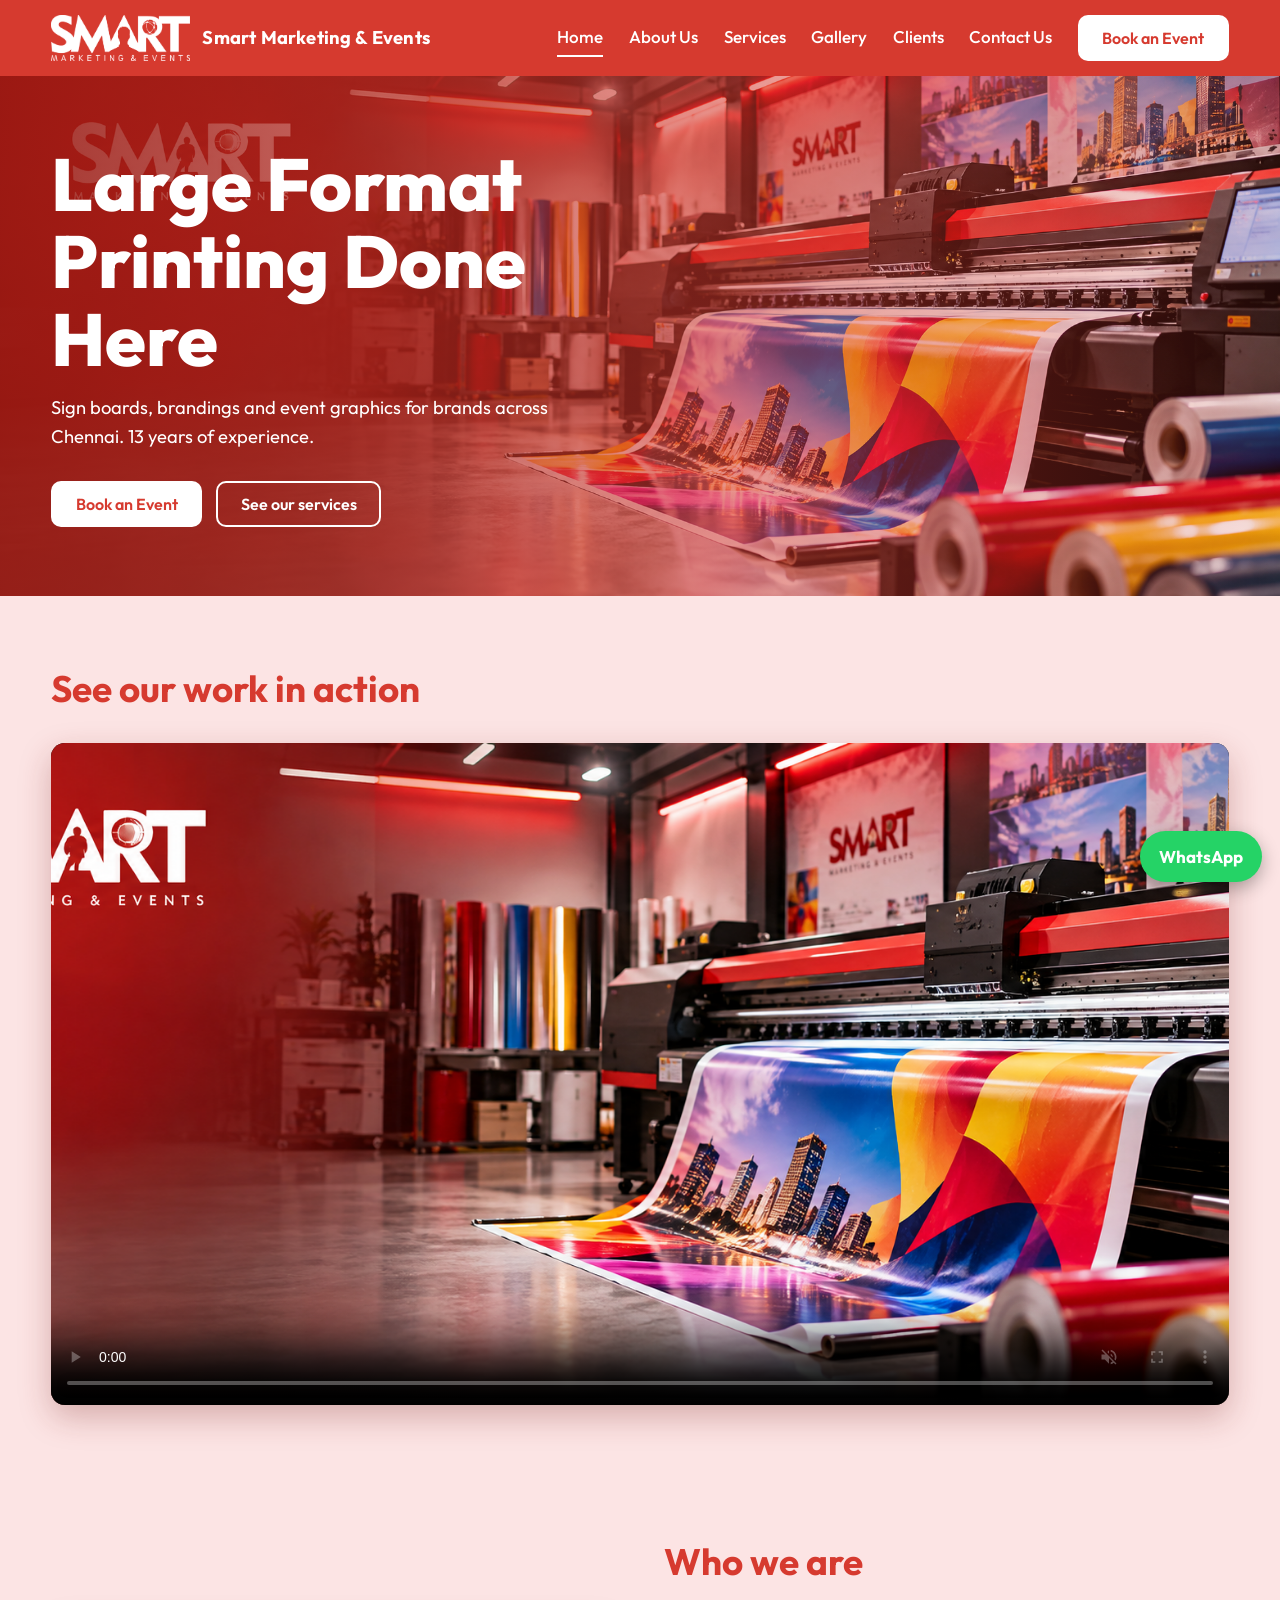
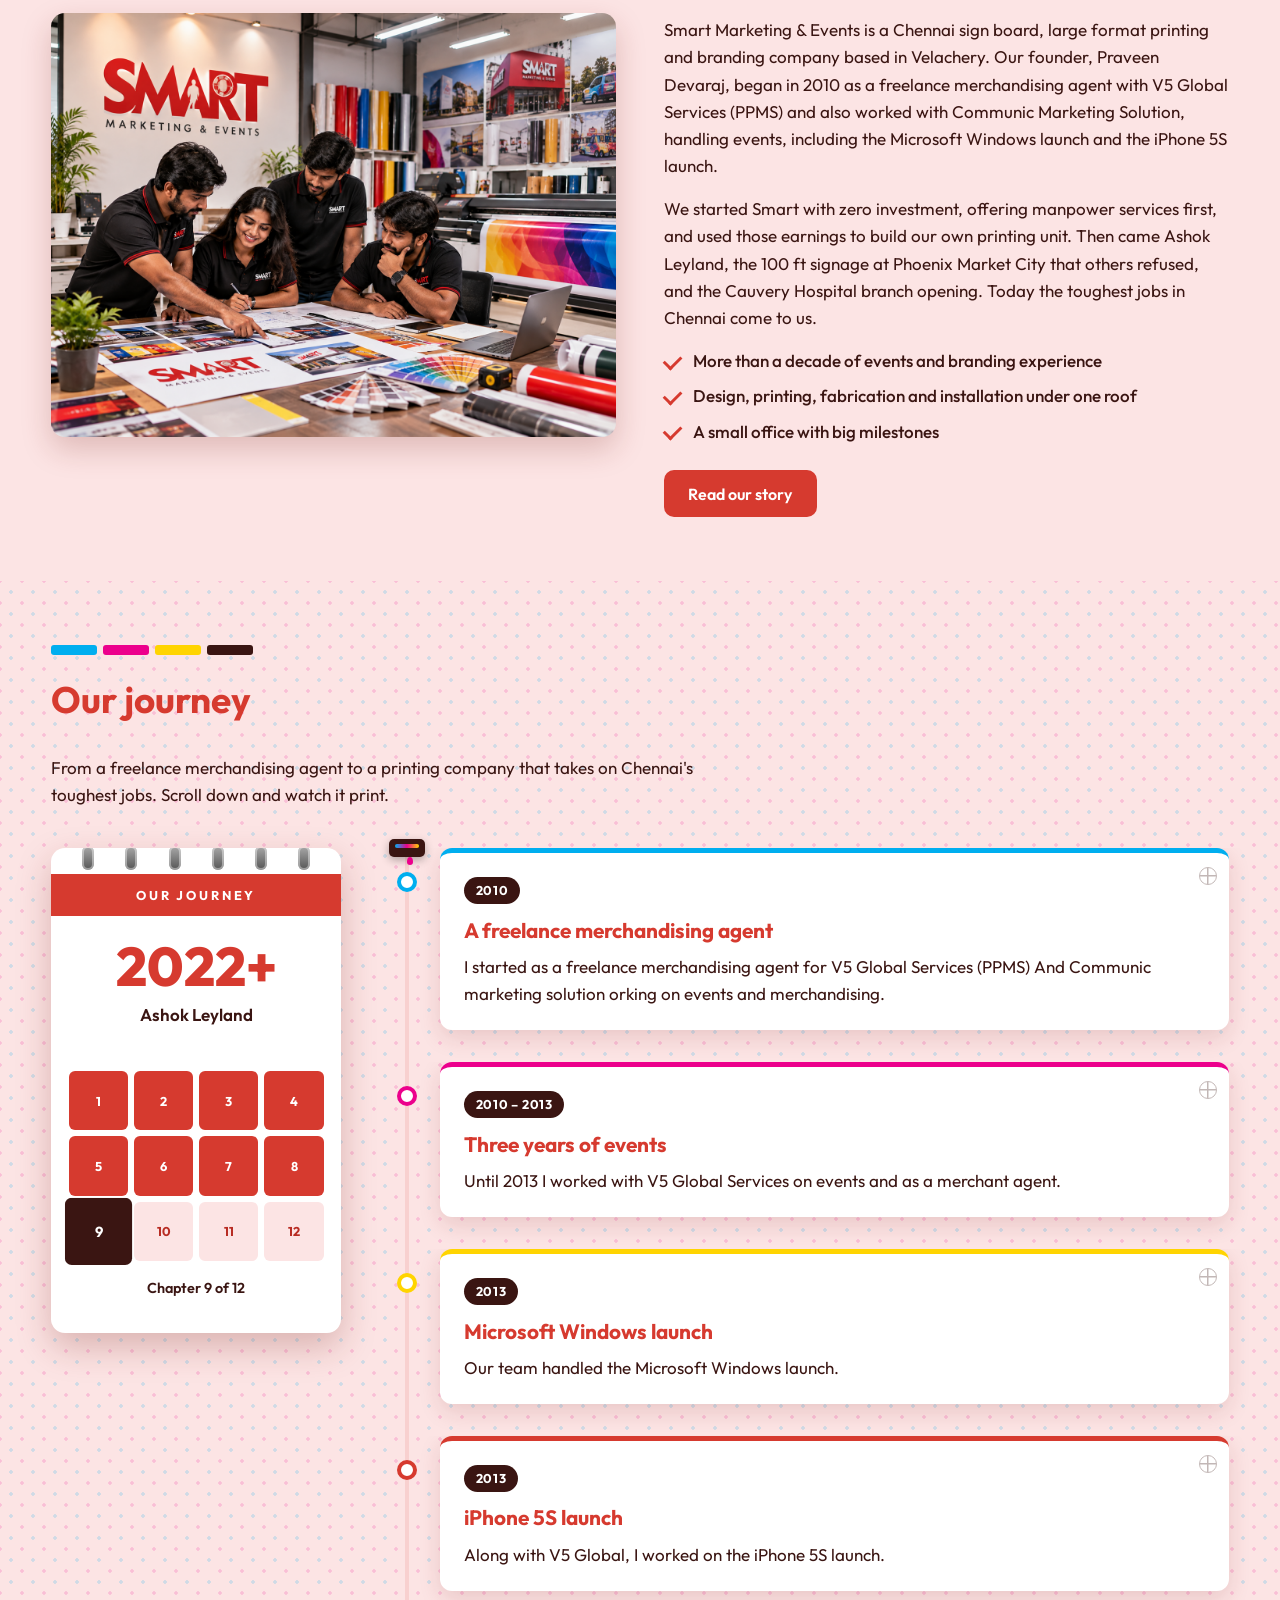
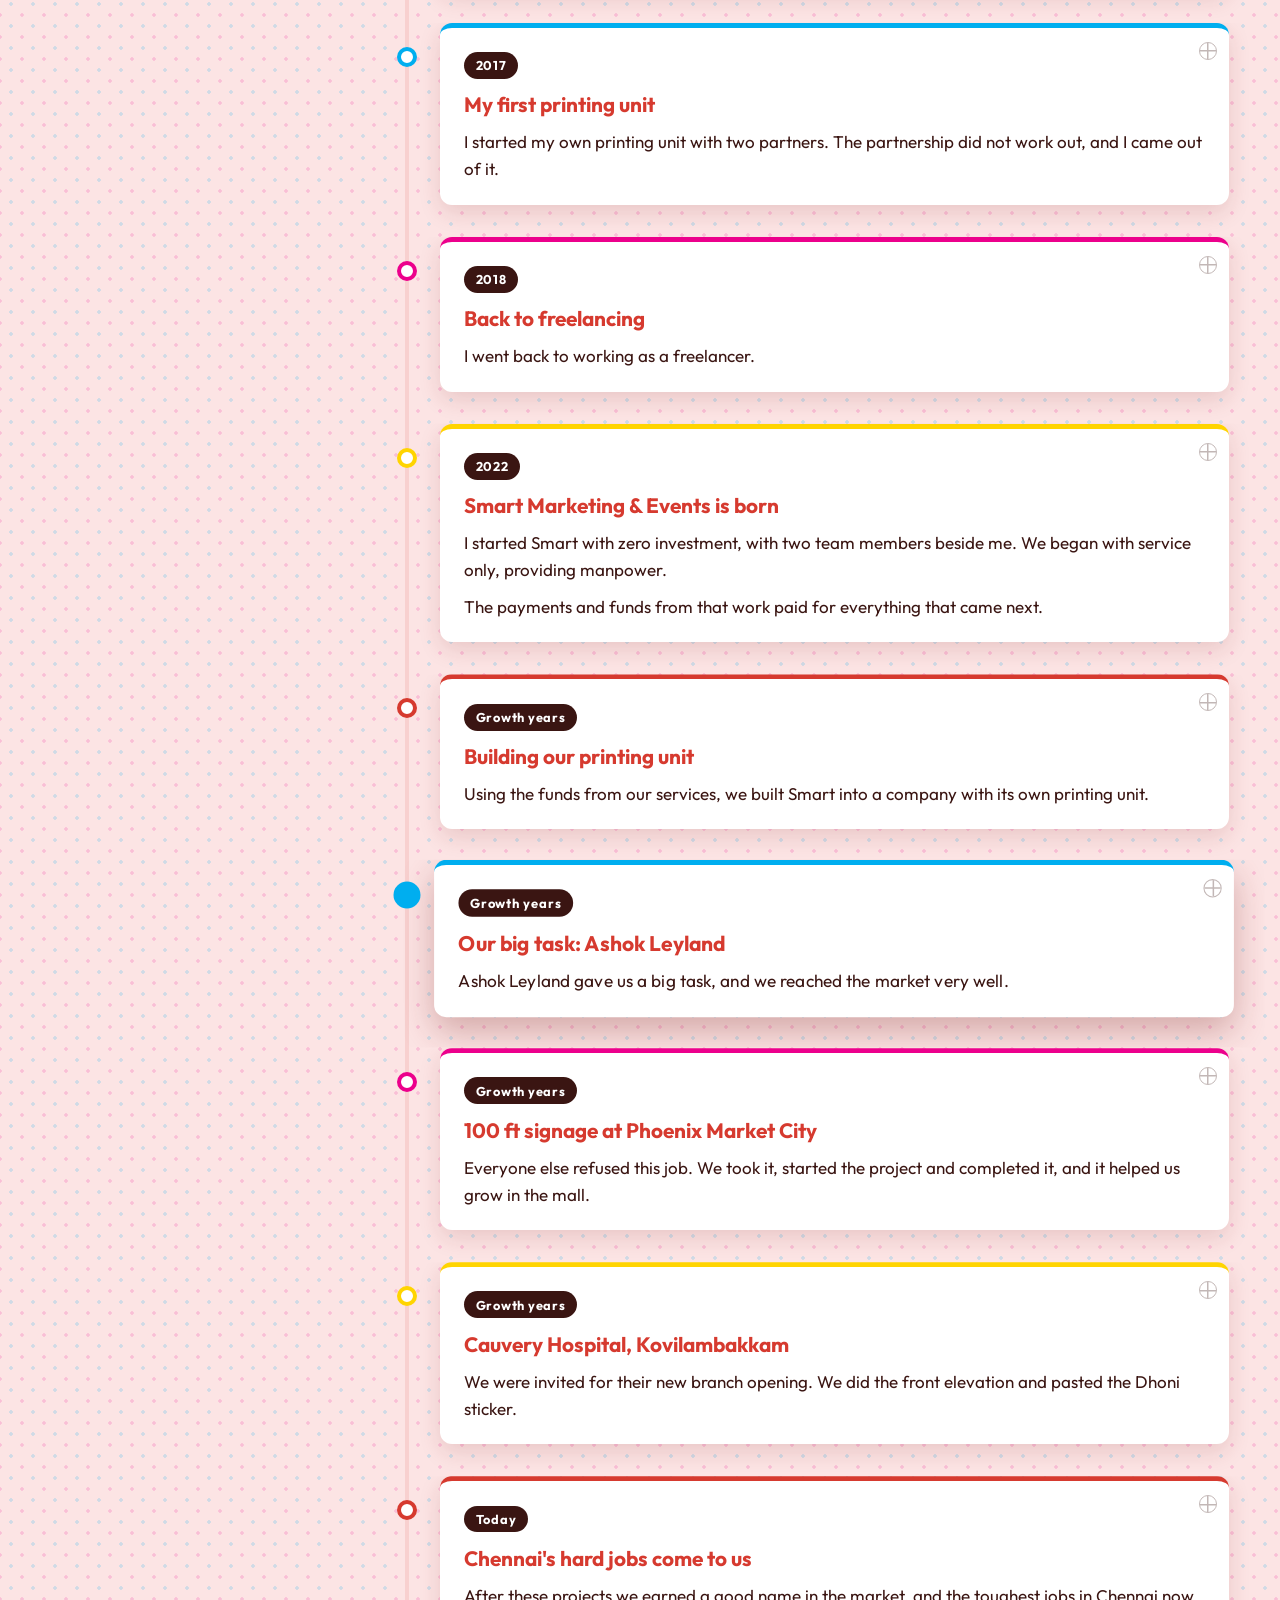
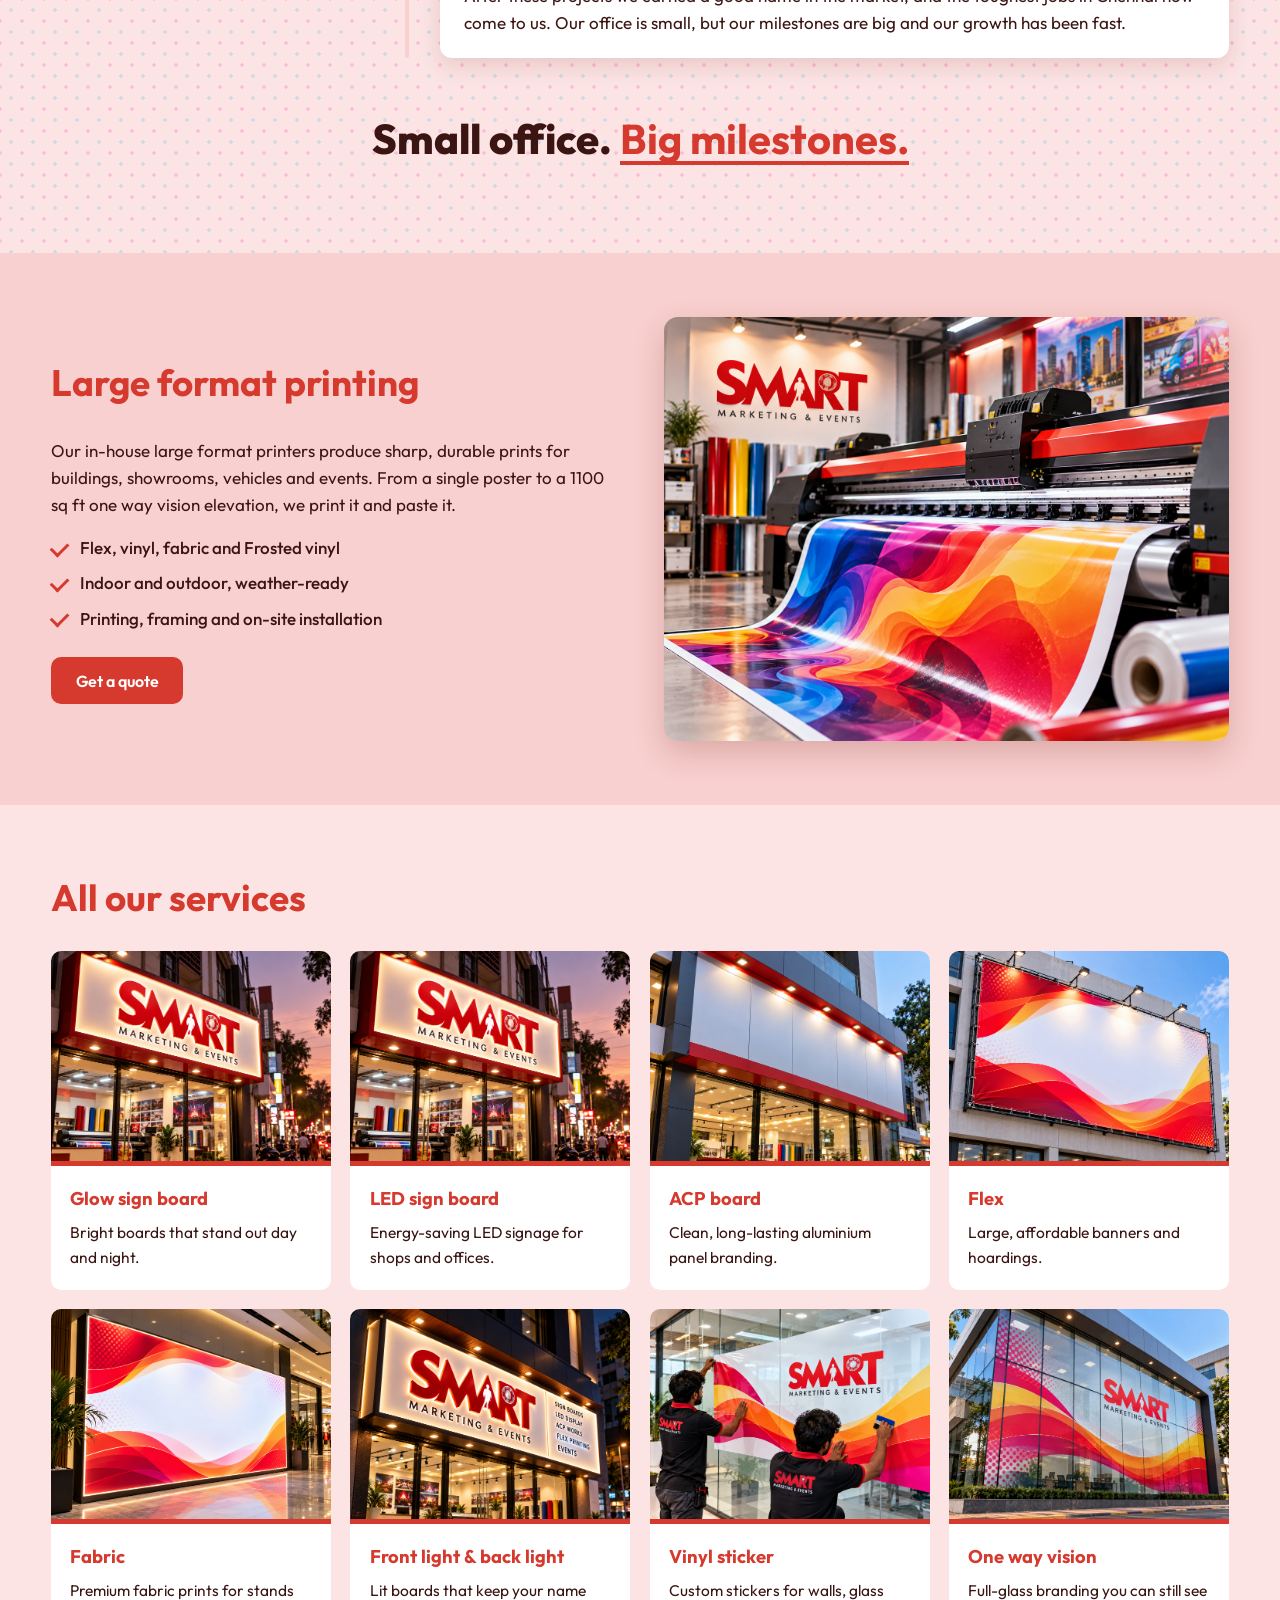
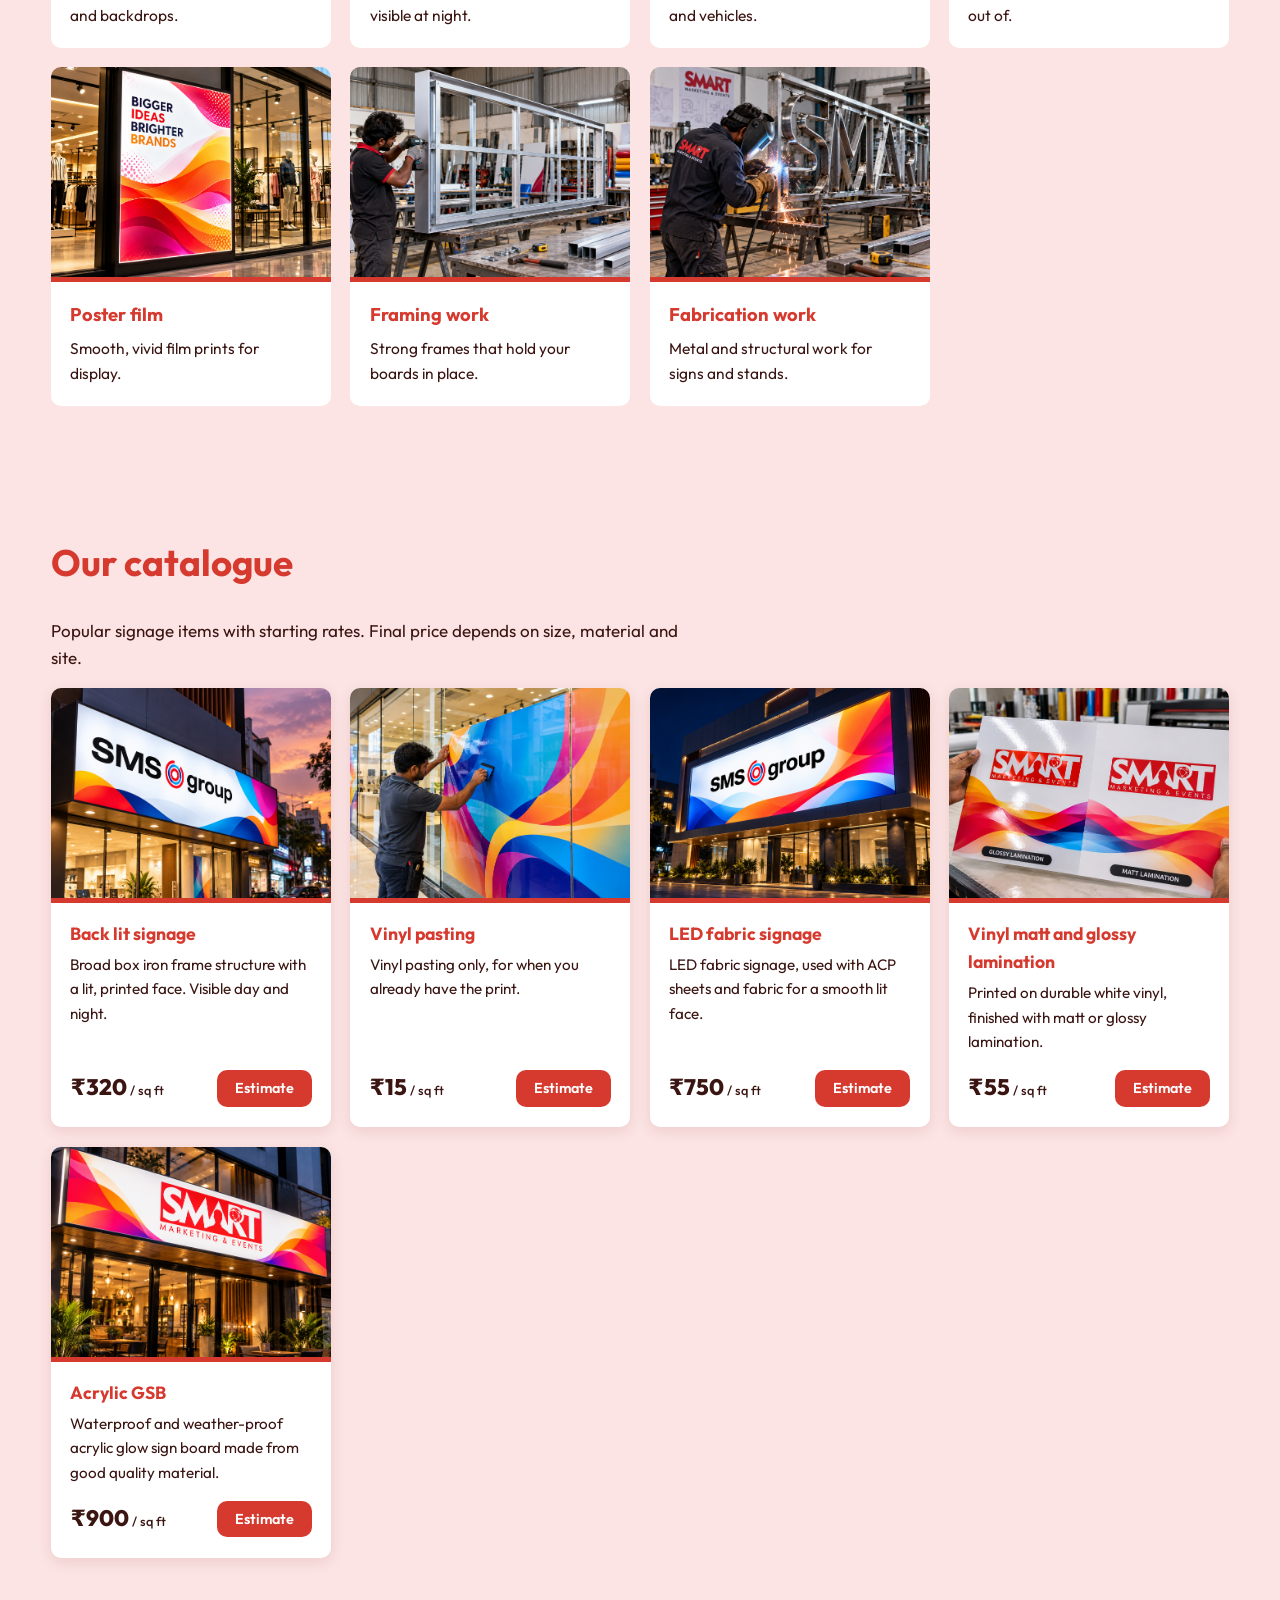
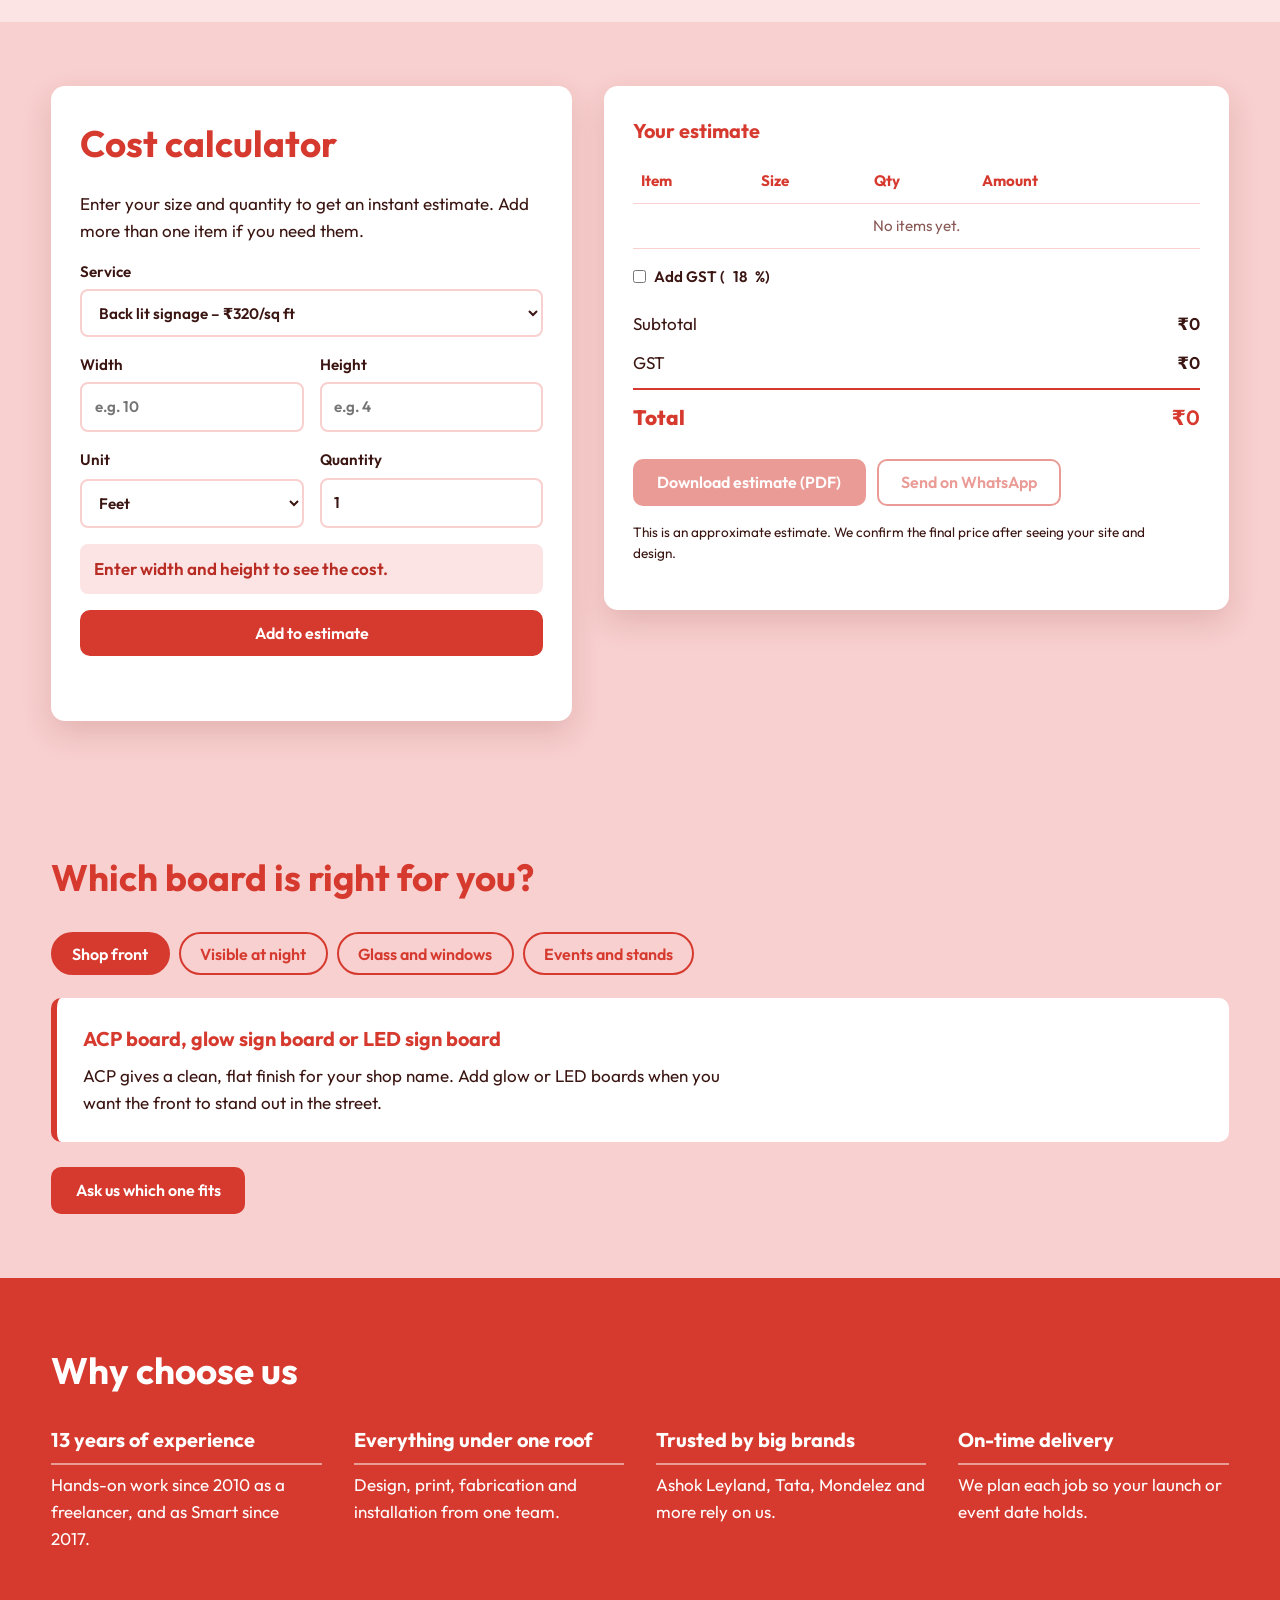
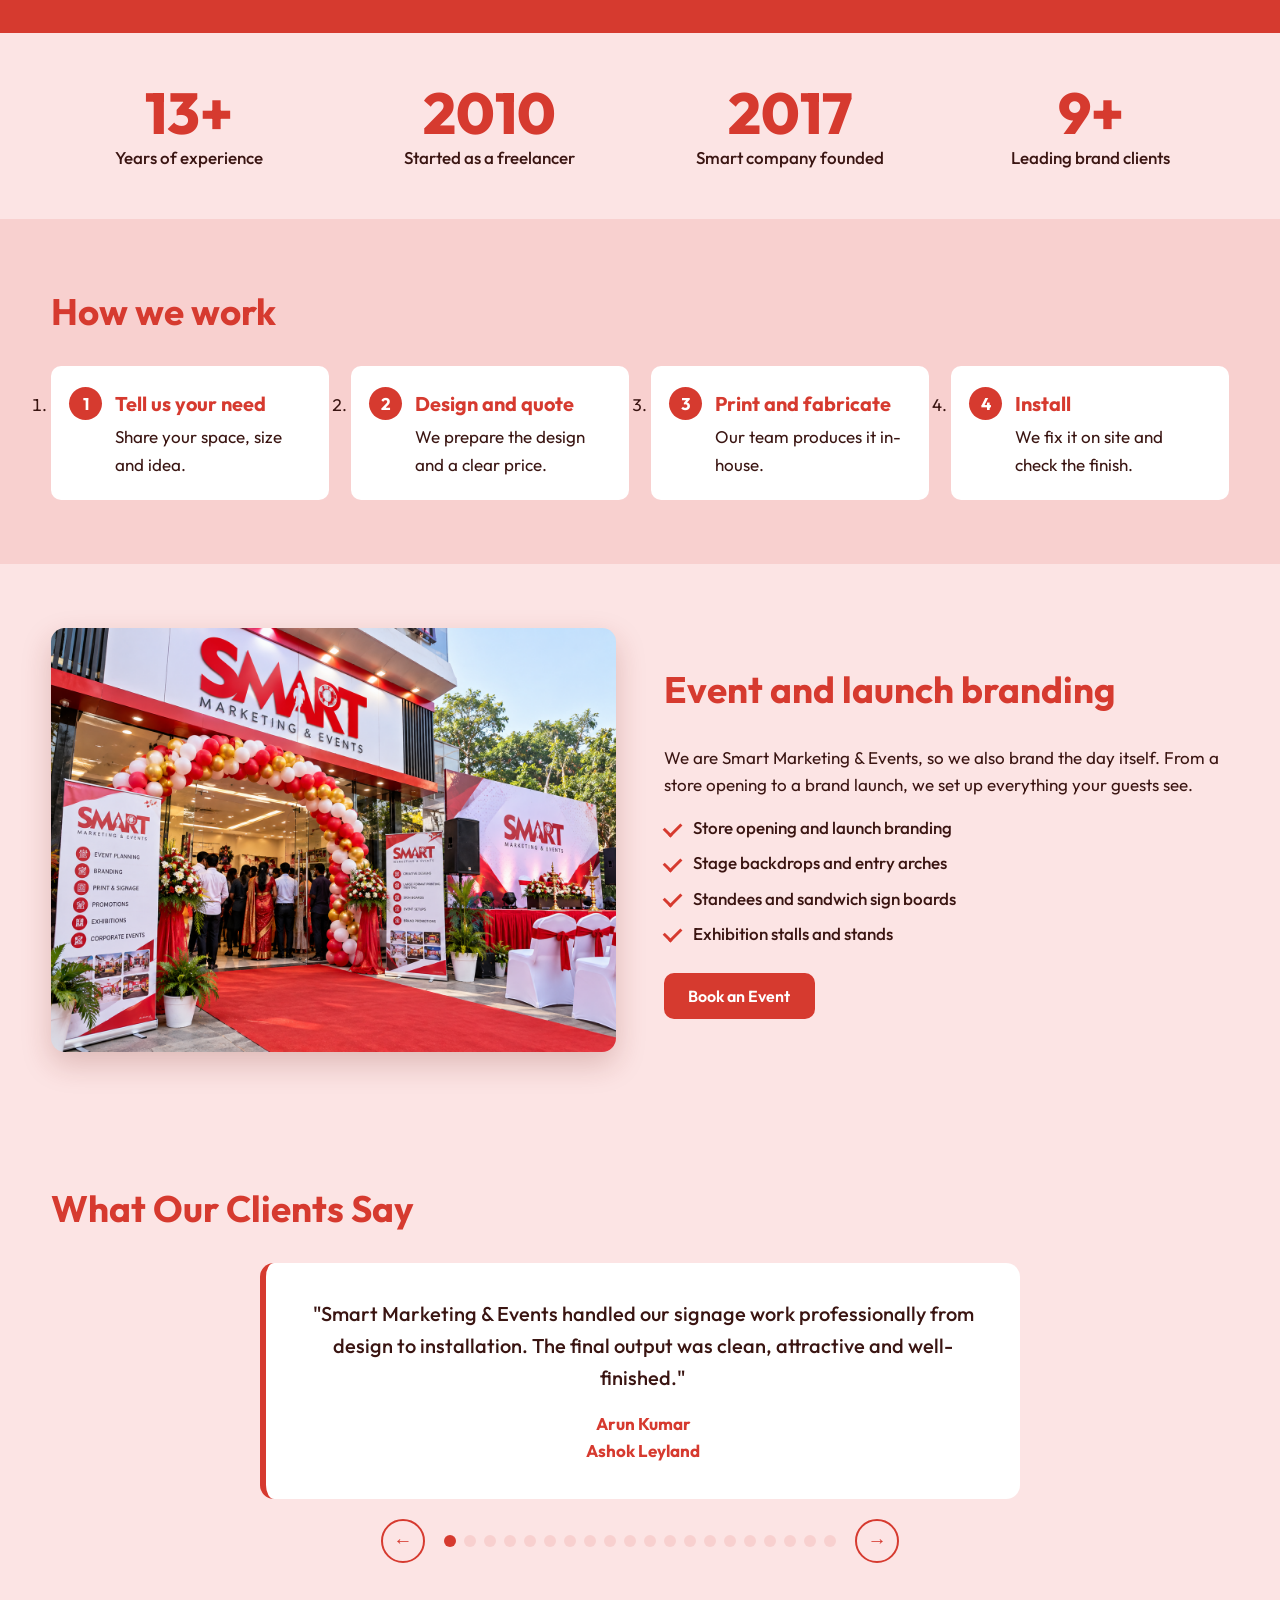
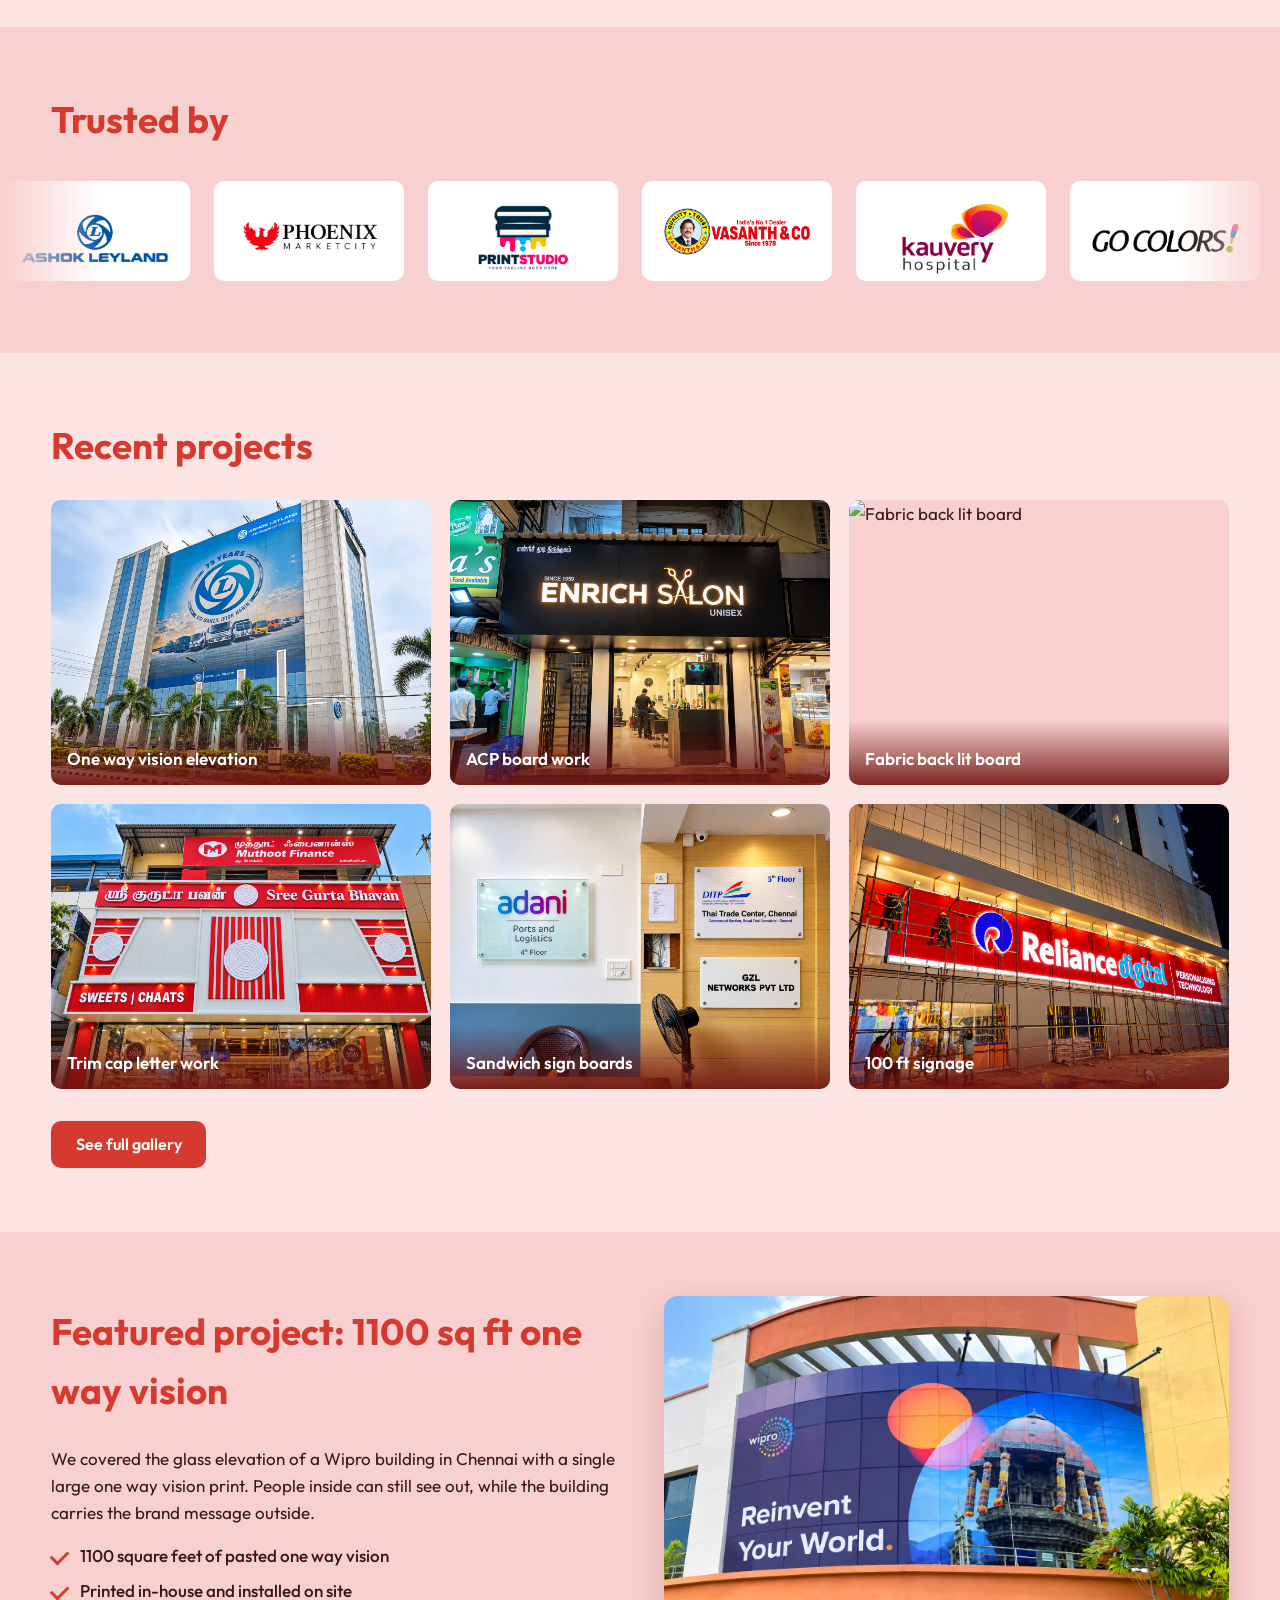
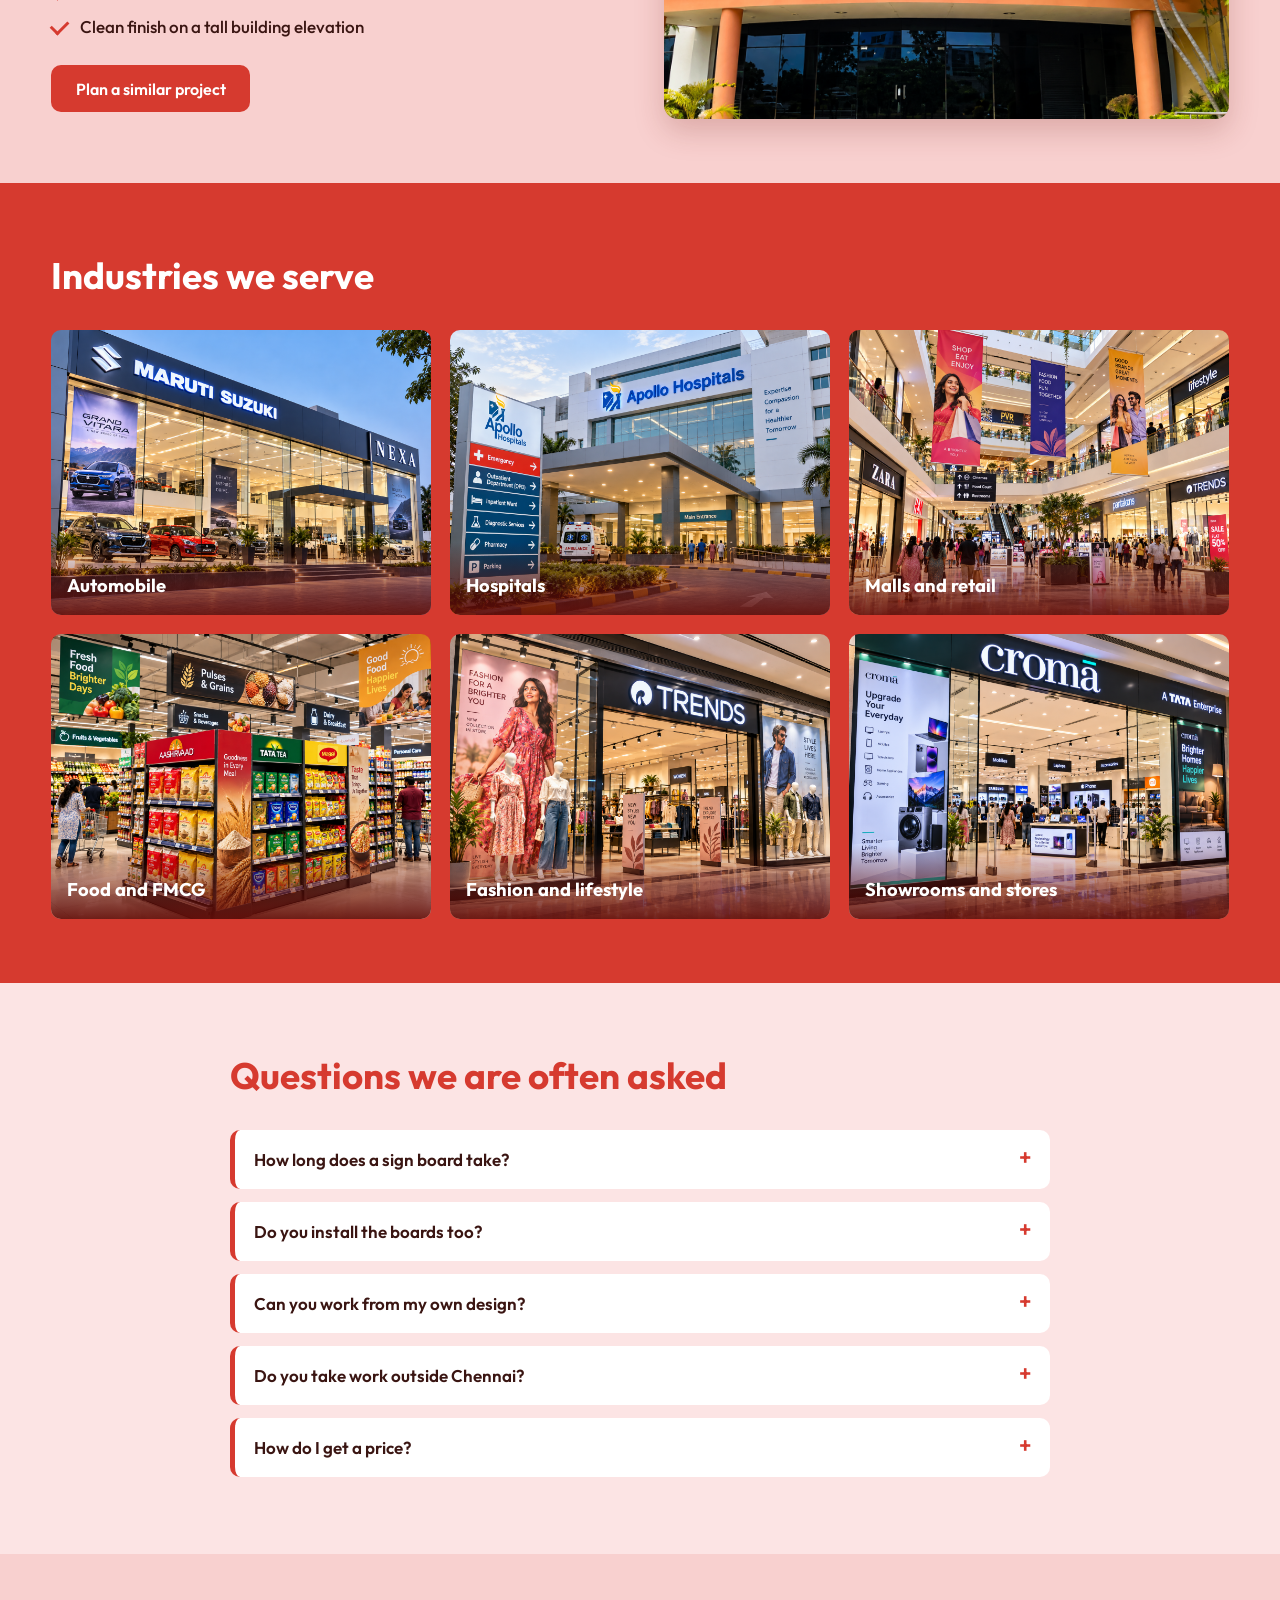
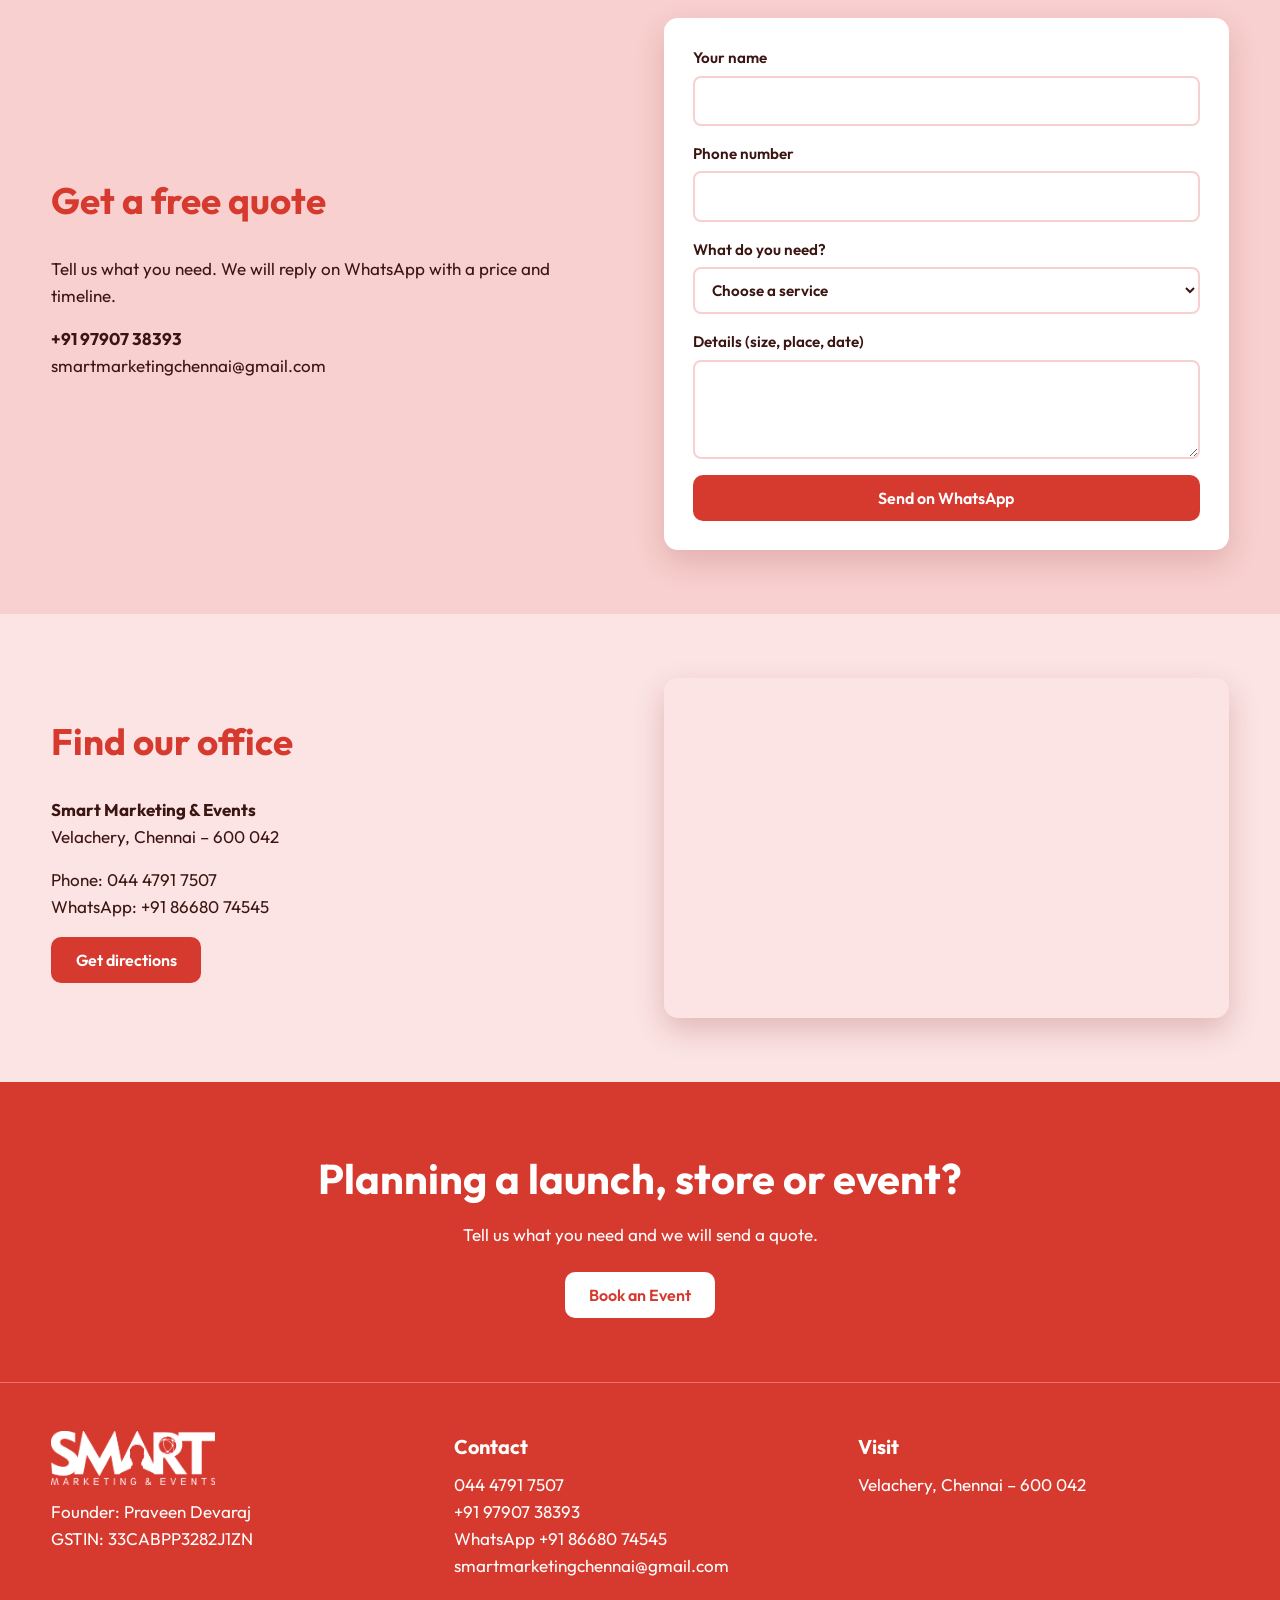
==== commit 54bc5898: "Update index.html" ====
--- a/index.html
+++ b/index.html
@@ -64,13 +64,13 @@
     </div>
   </section>
 
- <!-- About -->
+<!-- About -->
 <section class="section" id="about">
   <div class="container split">
     <img src="images/about.jpg" alt="Smart Marketing & Events team at work" class="split-img" loading="lazy">
     <div>
       <h2 class="section-title">Who we are</h2>
-      <p>Smart Marketing &amp; Events is a Chennai sign board, large format printing and branding company based in Velachery. Our founder, Praveen Devaraj, began in 2010 as a freelance merchandising agent with V5 Global Services, working on events, including the Microsoft Windows launch and the iPhone 5S launch.</p>
+      <p>Smart Marketing &amp; Events is a Chennai sign board, large format printing and branding company based in Velachery. Our founder, Praveen Devaraj, began in 2010 as a freelance merchandising agent with V5 Global Services (PPMS) and also worked with Communic Marketing Solution, handling events, including the Microsoft Windows launch and the iPhone 5S launch.</p>
       <p>We started Smart with zero investment, offering manpower services first, and used those earnings to build our own printing unit. Then came Ashok Leyland, the 100 ft signage at Phoenix Market City that others refused, and the Cauvery Hospital branch opening. Today the toughest jobs in Chennai come to us.</p>
       <ul class="ticks">
         <li>More than a decade of events and branding experience</li>
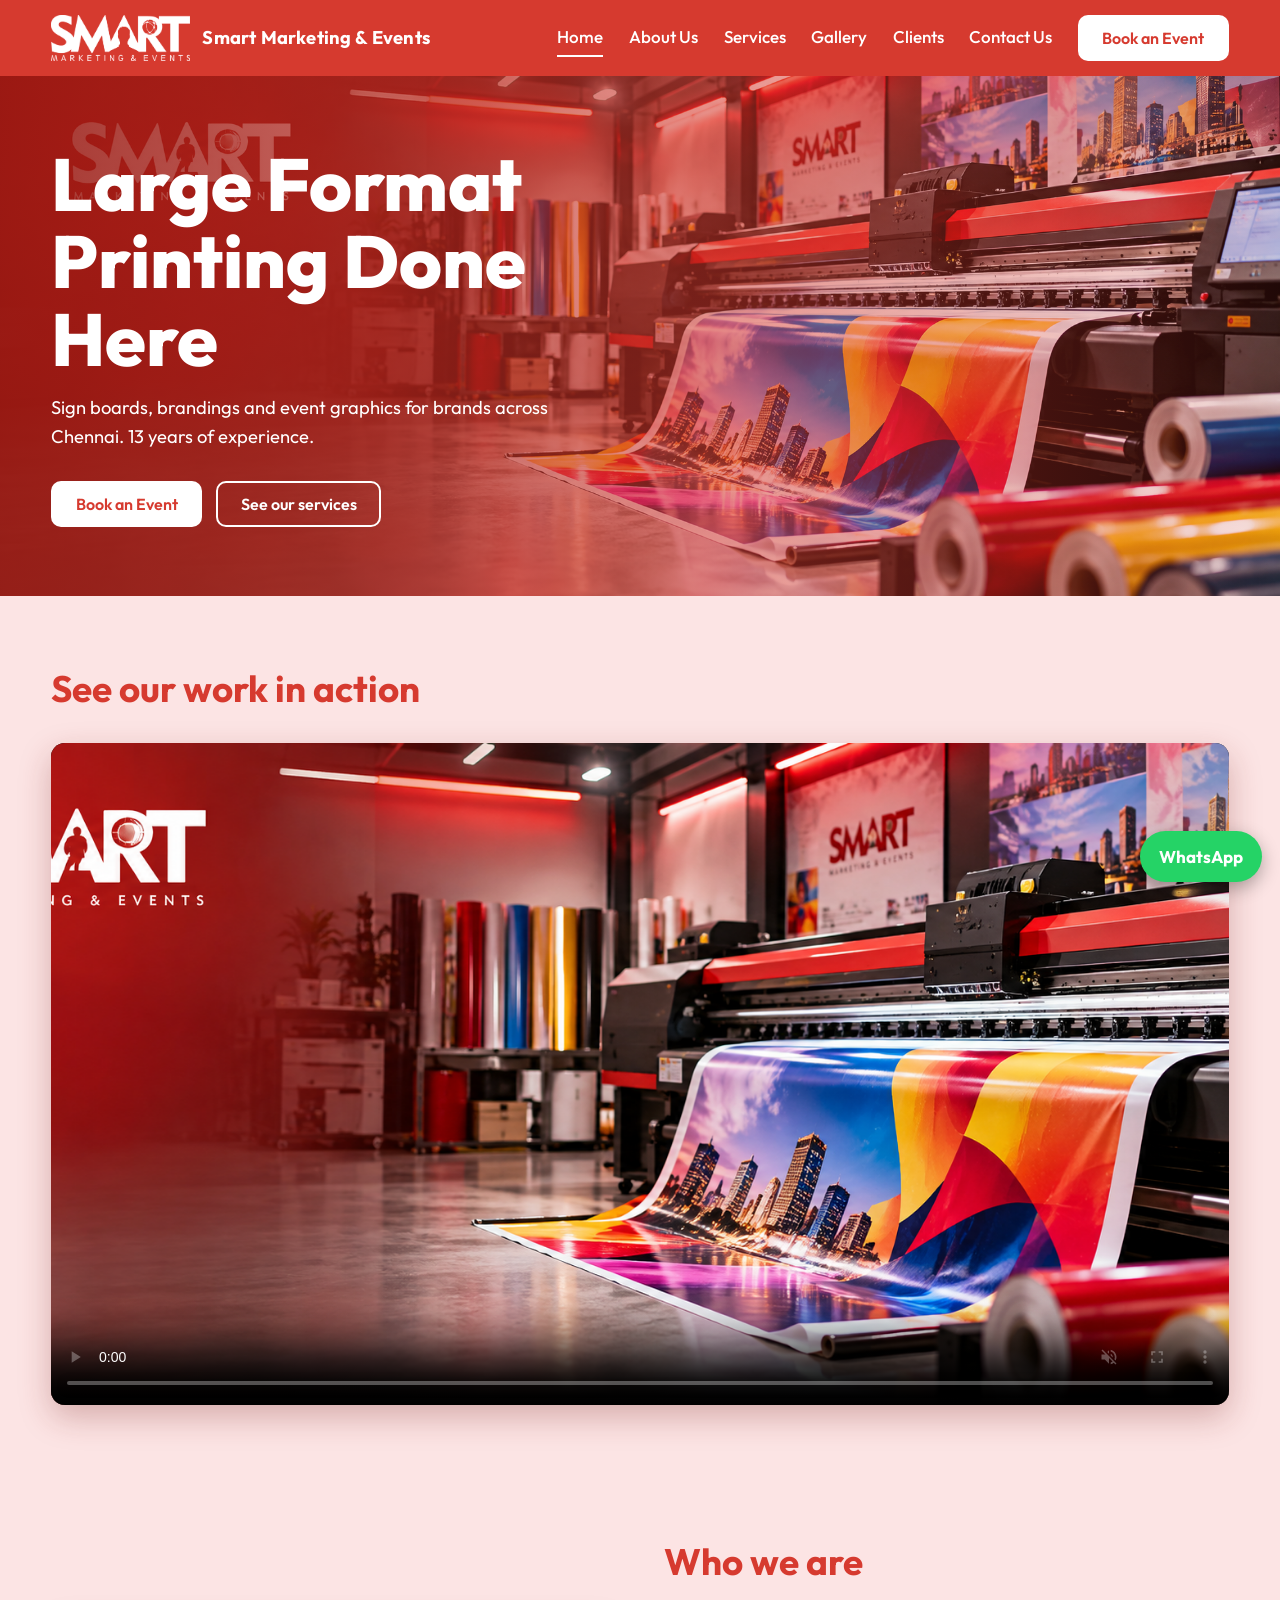
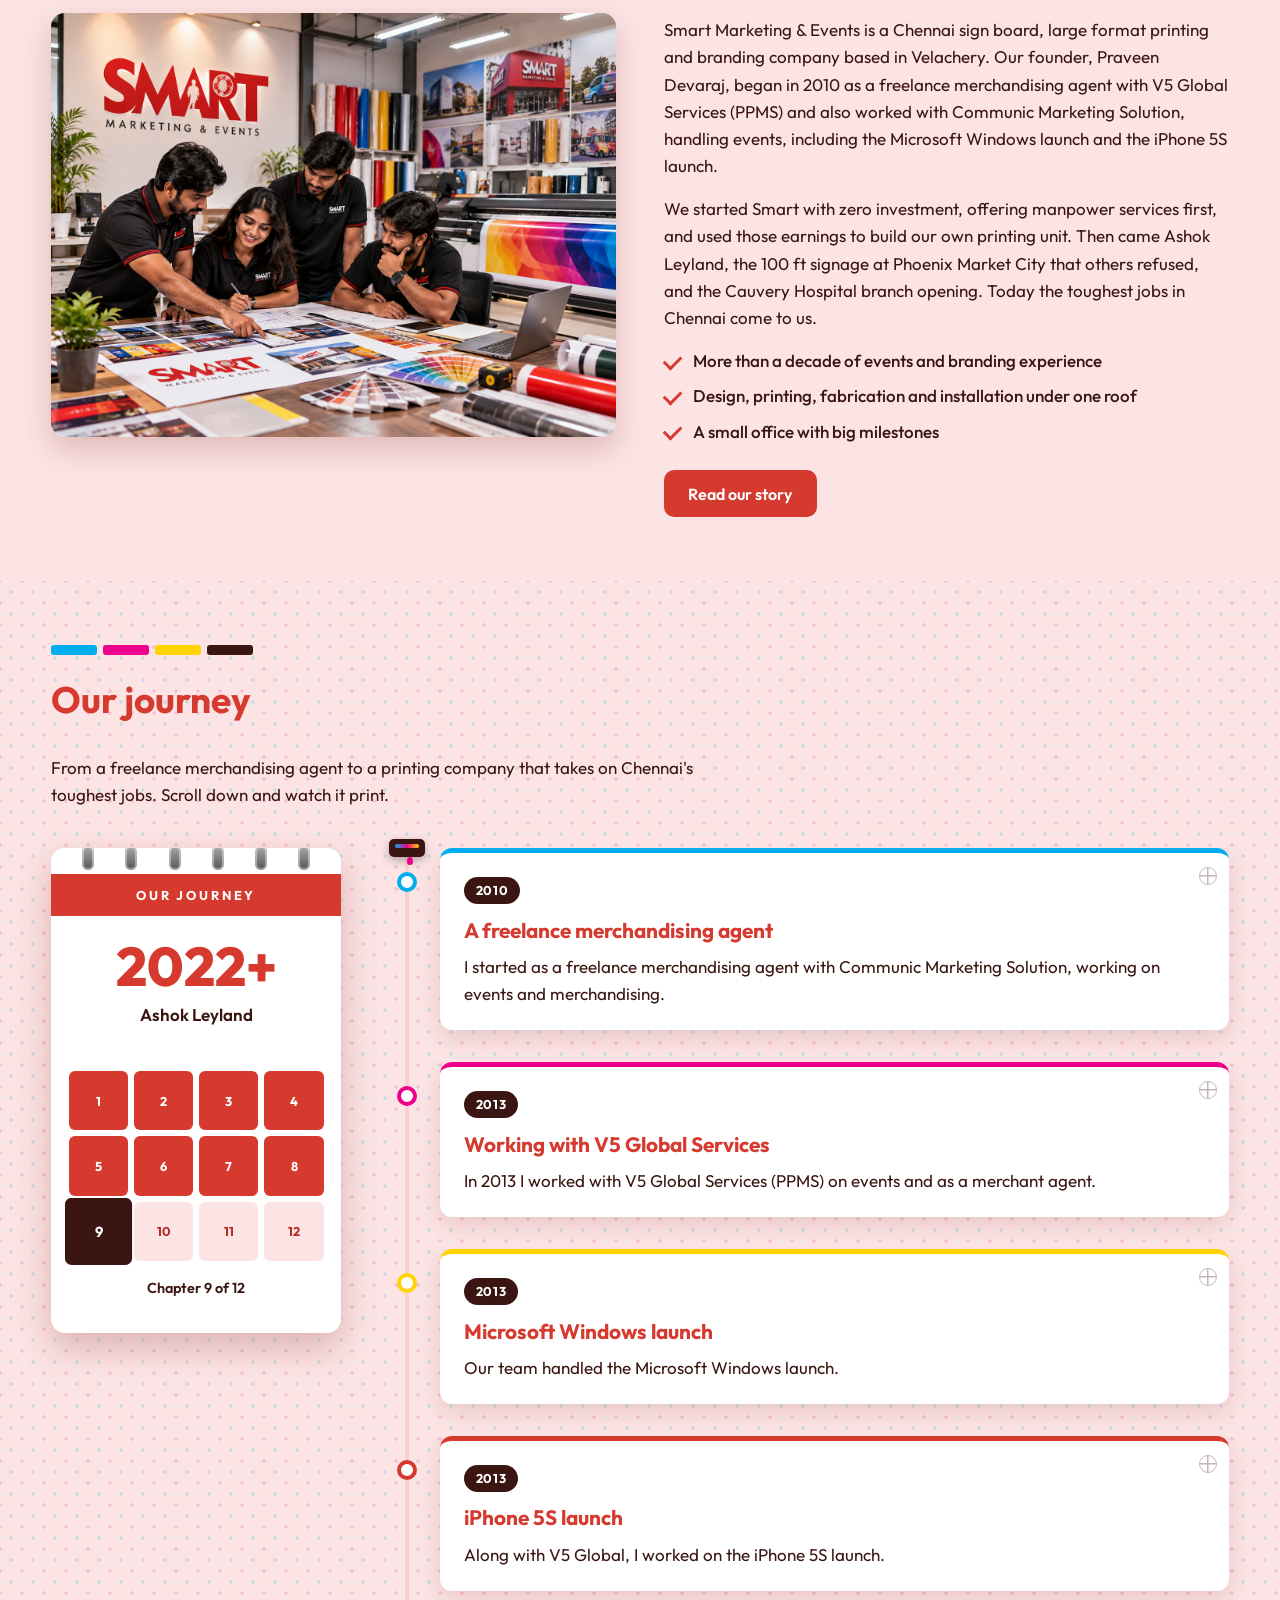
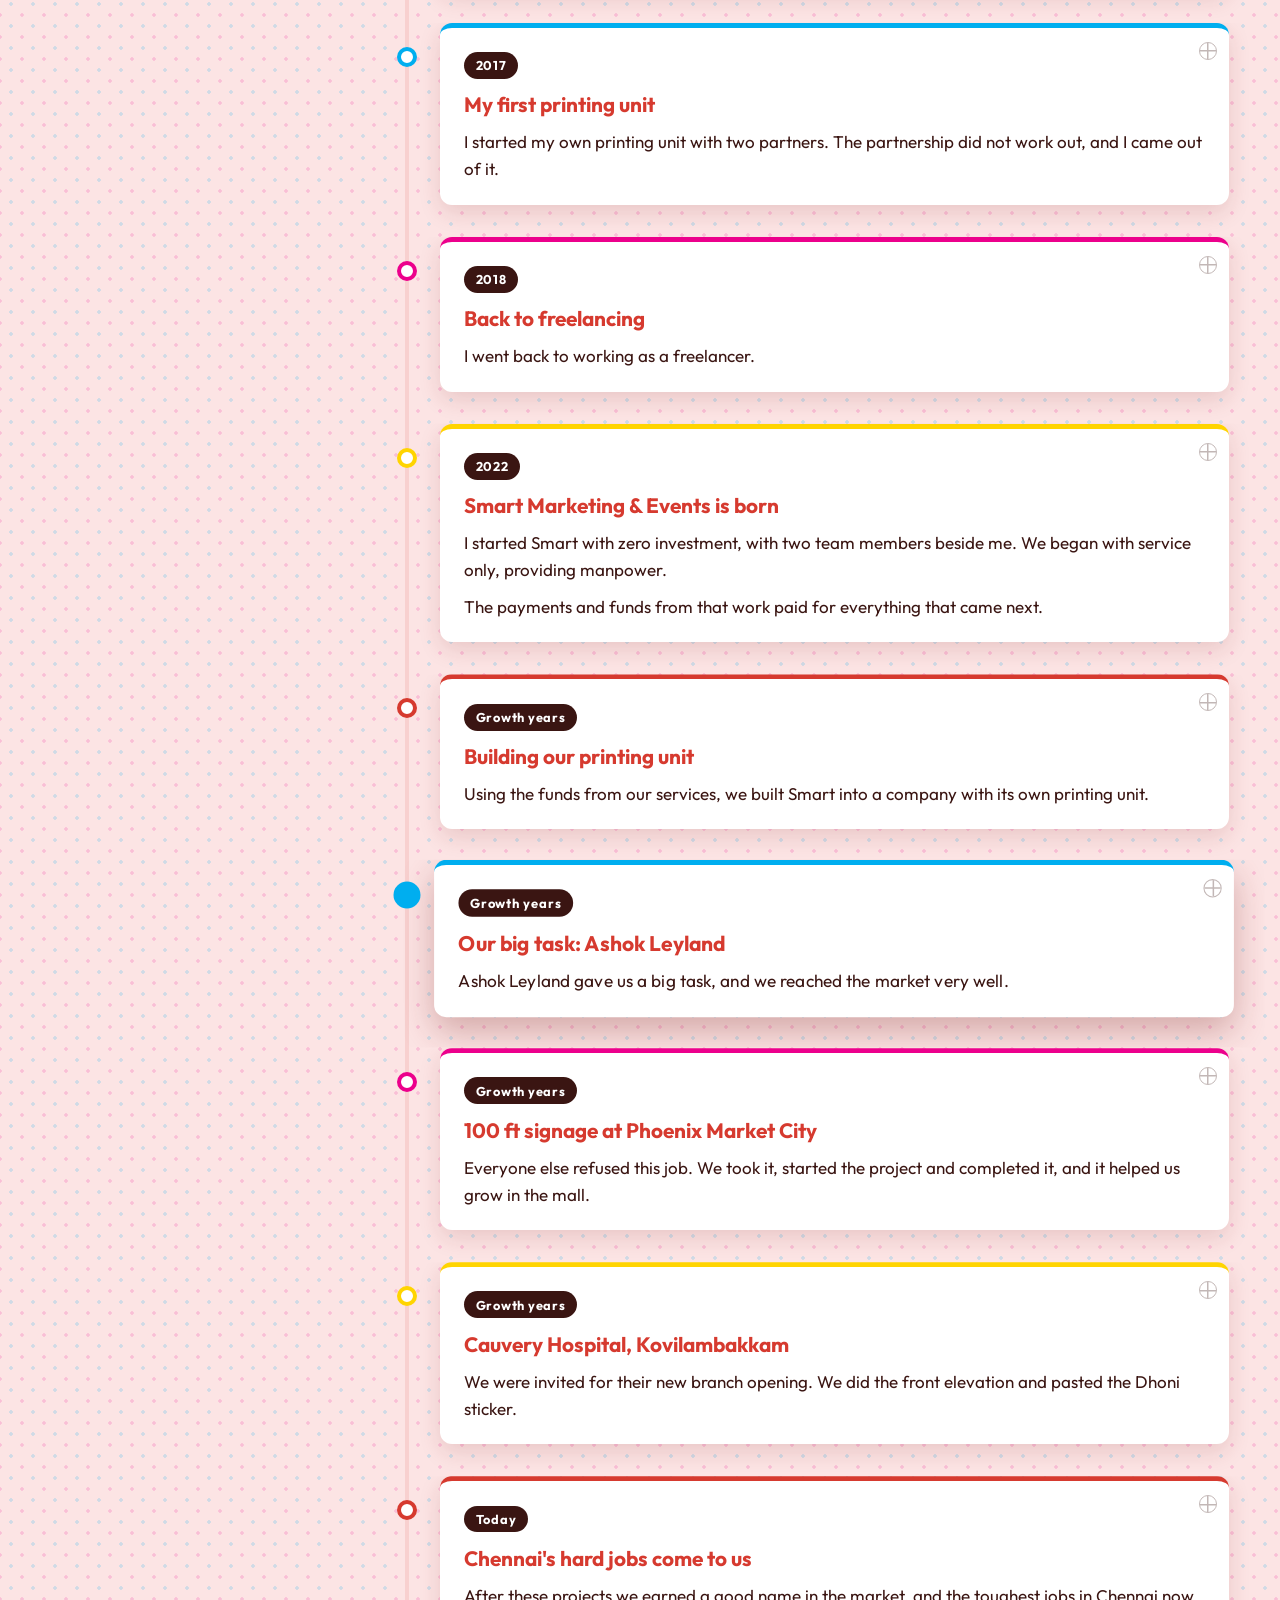
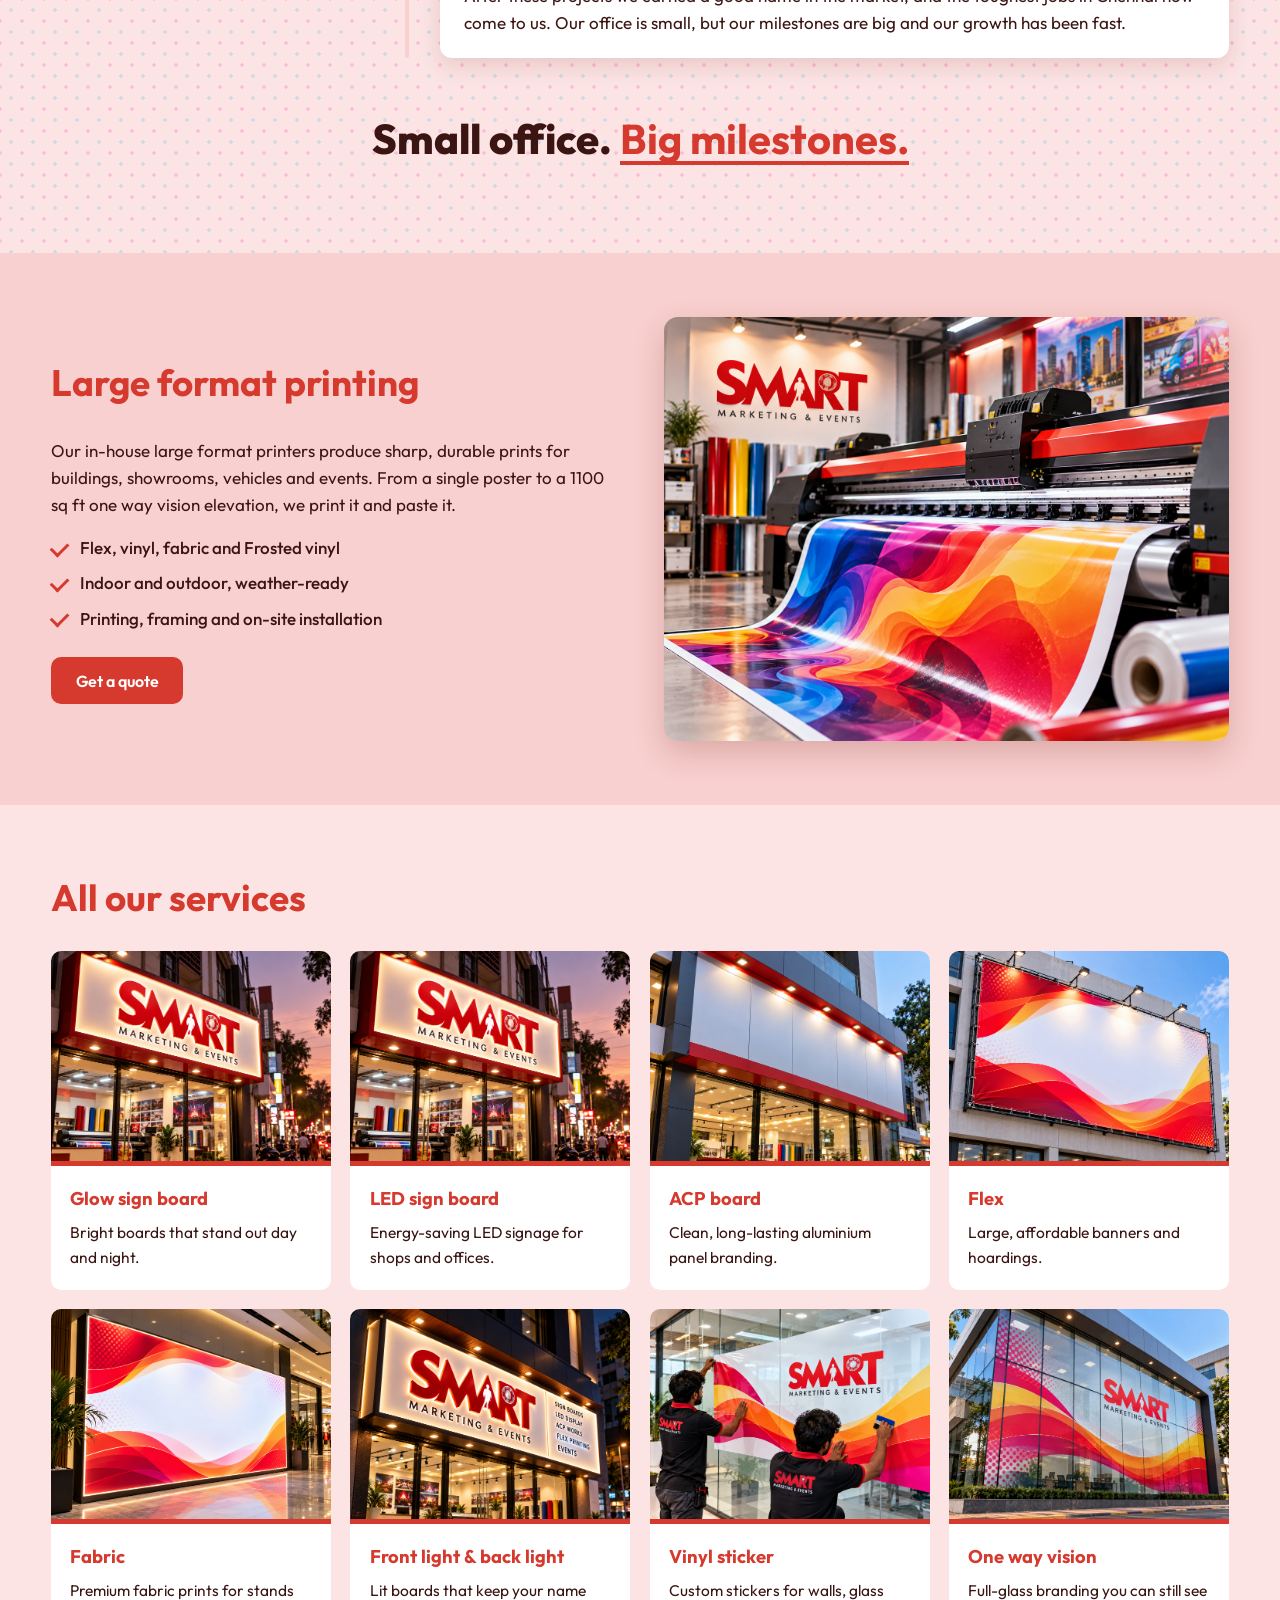
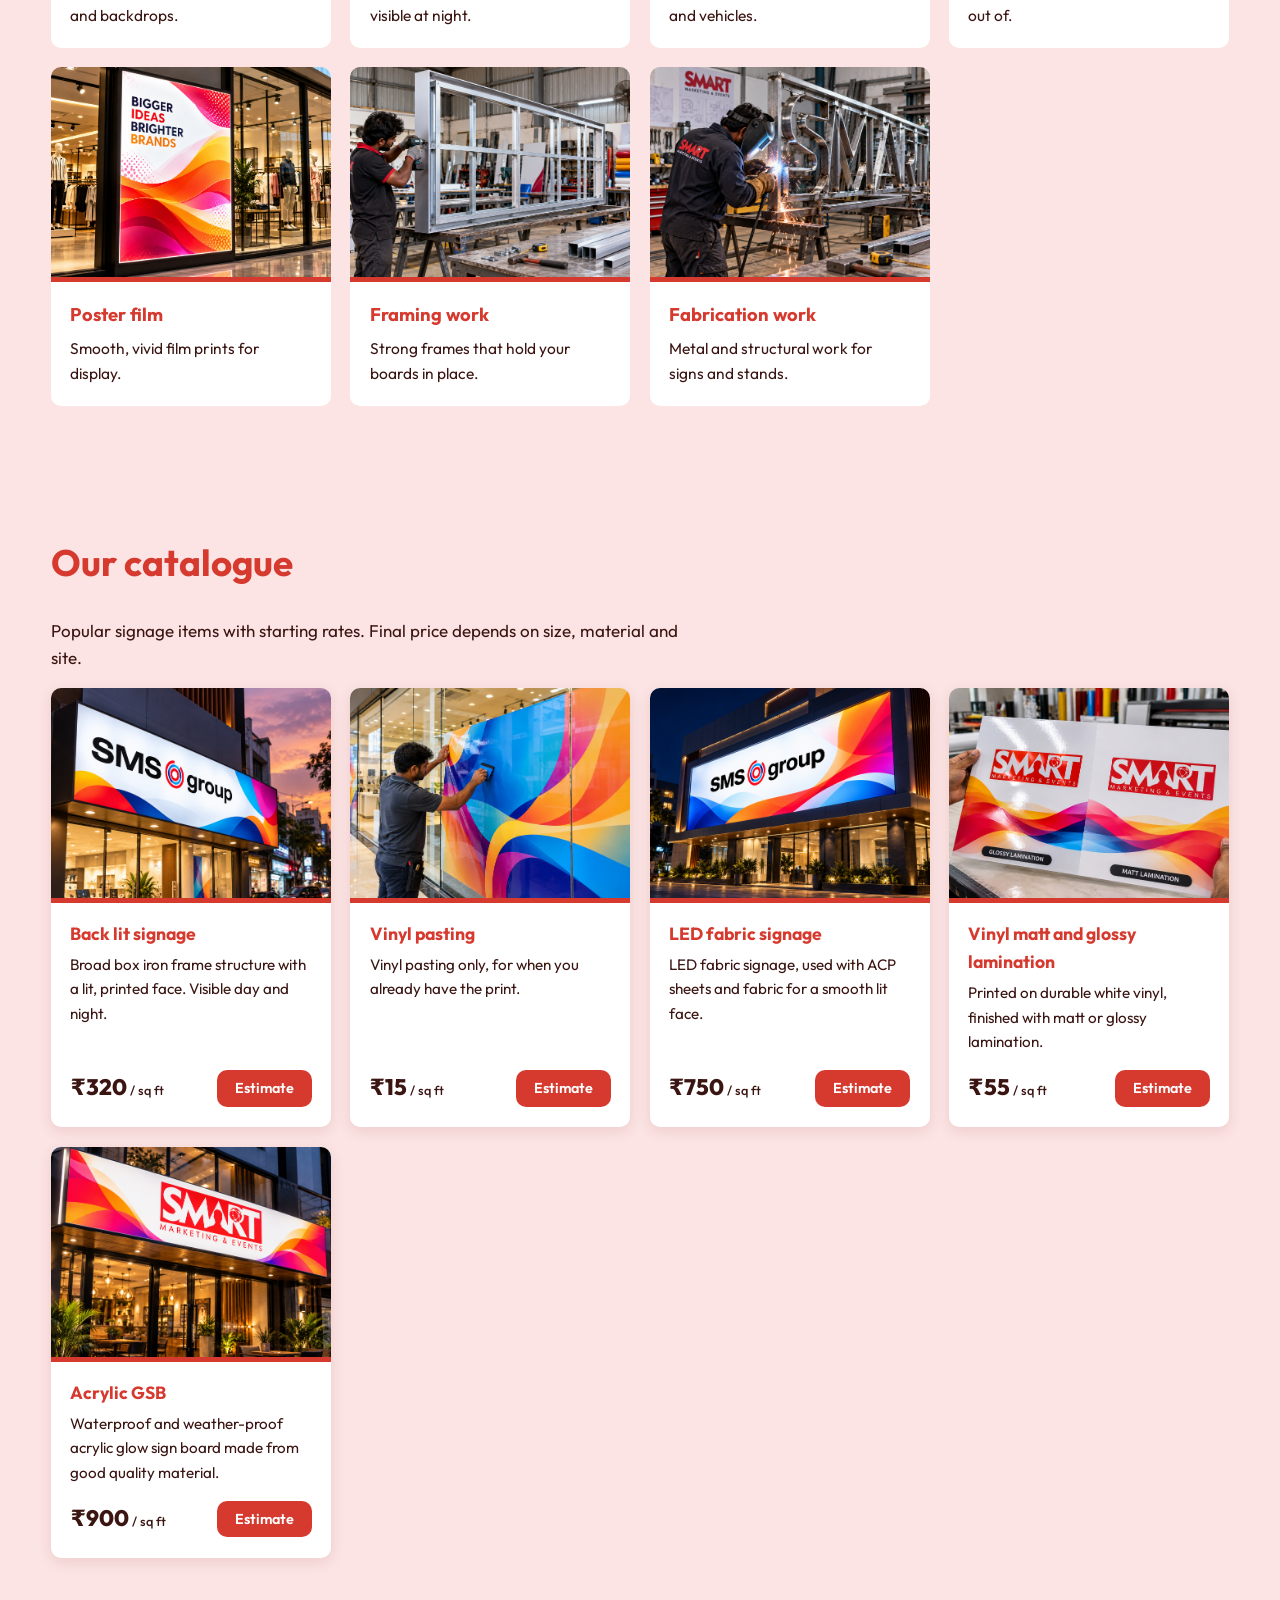
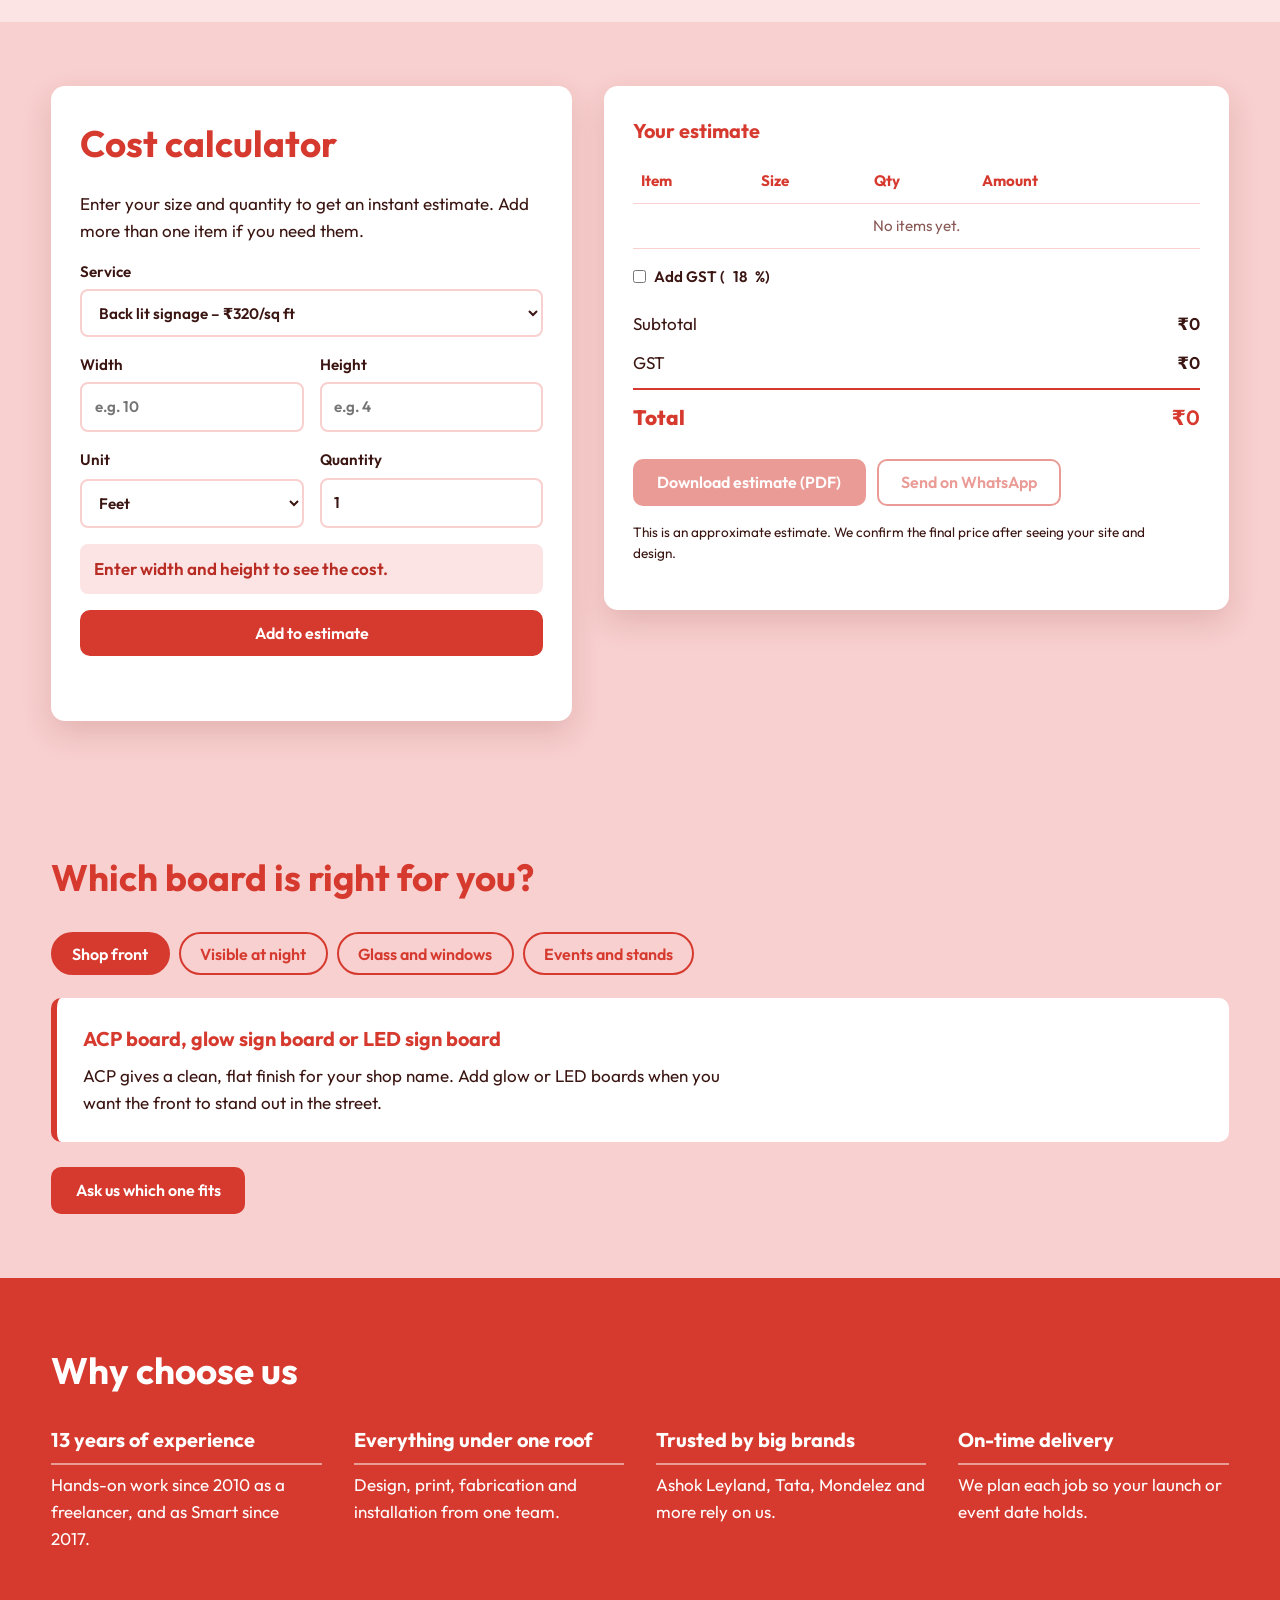
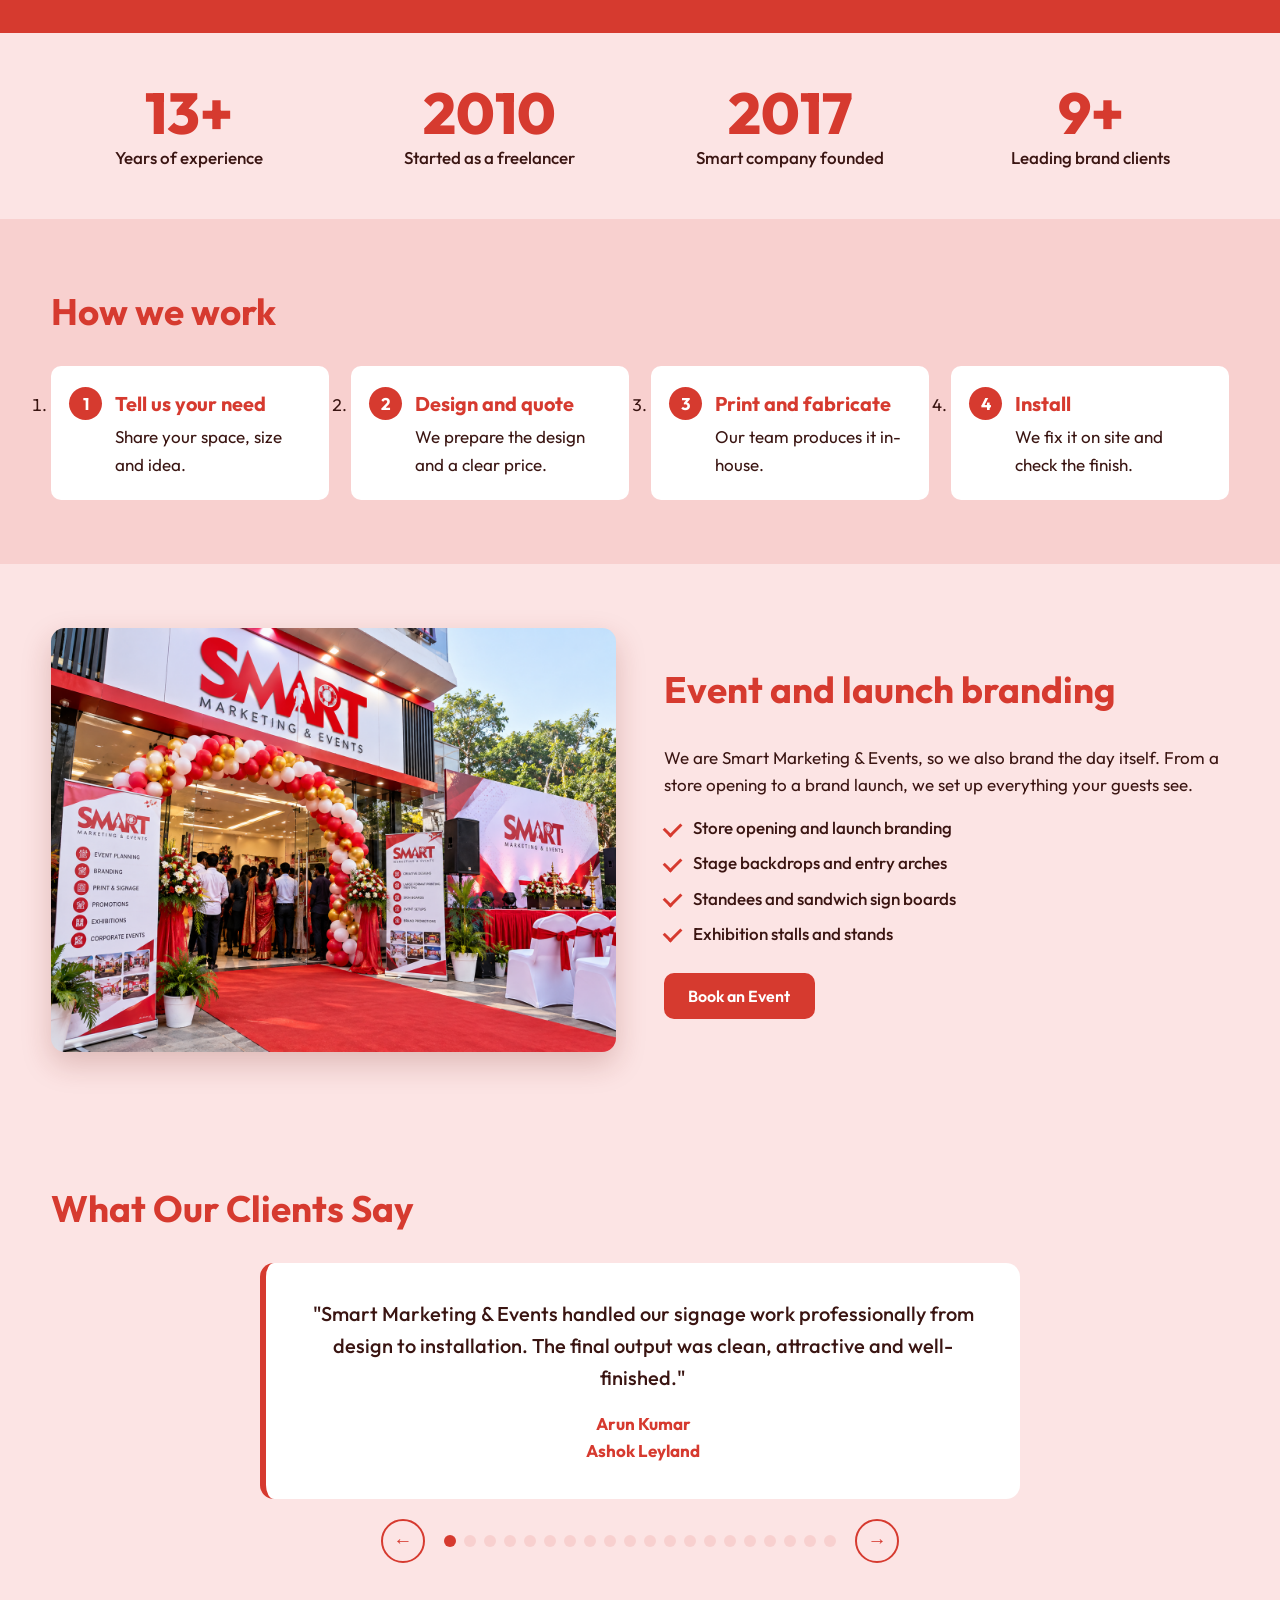
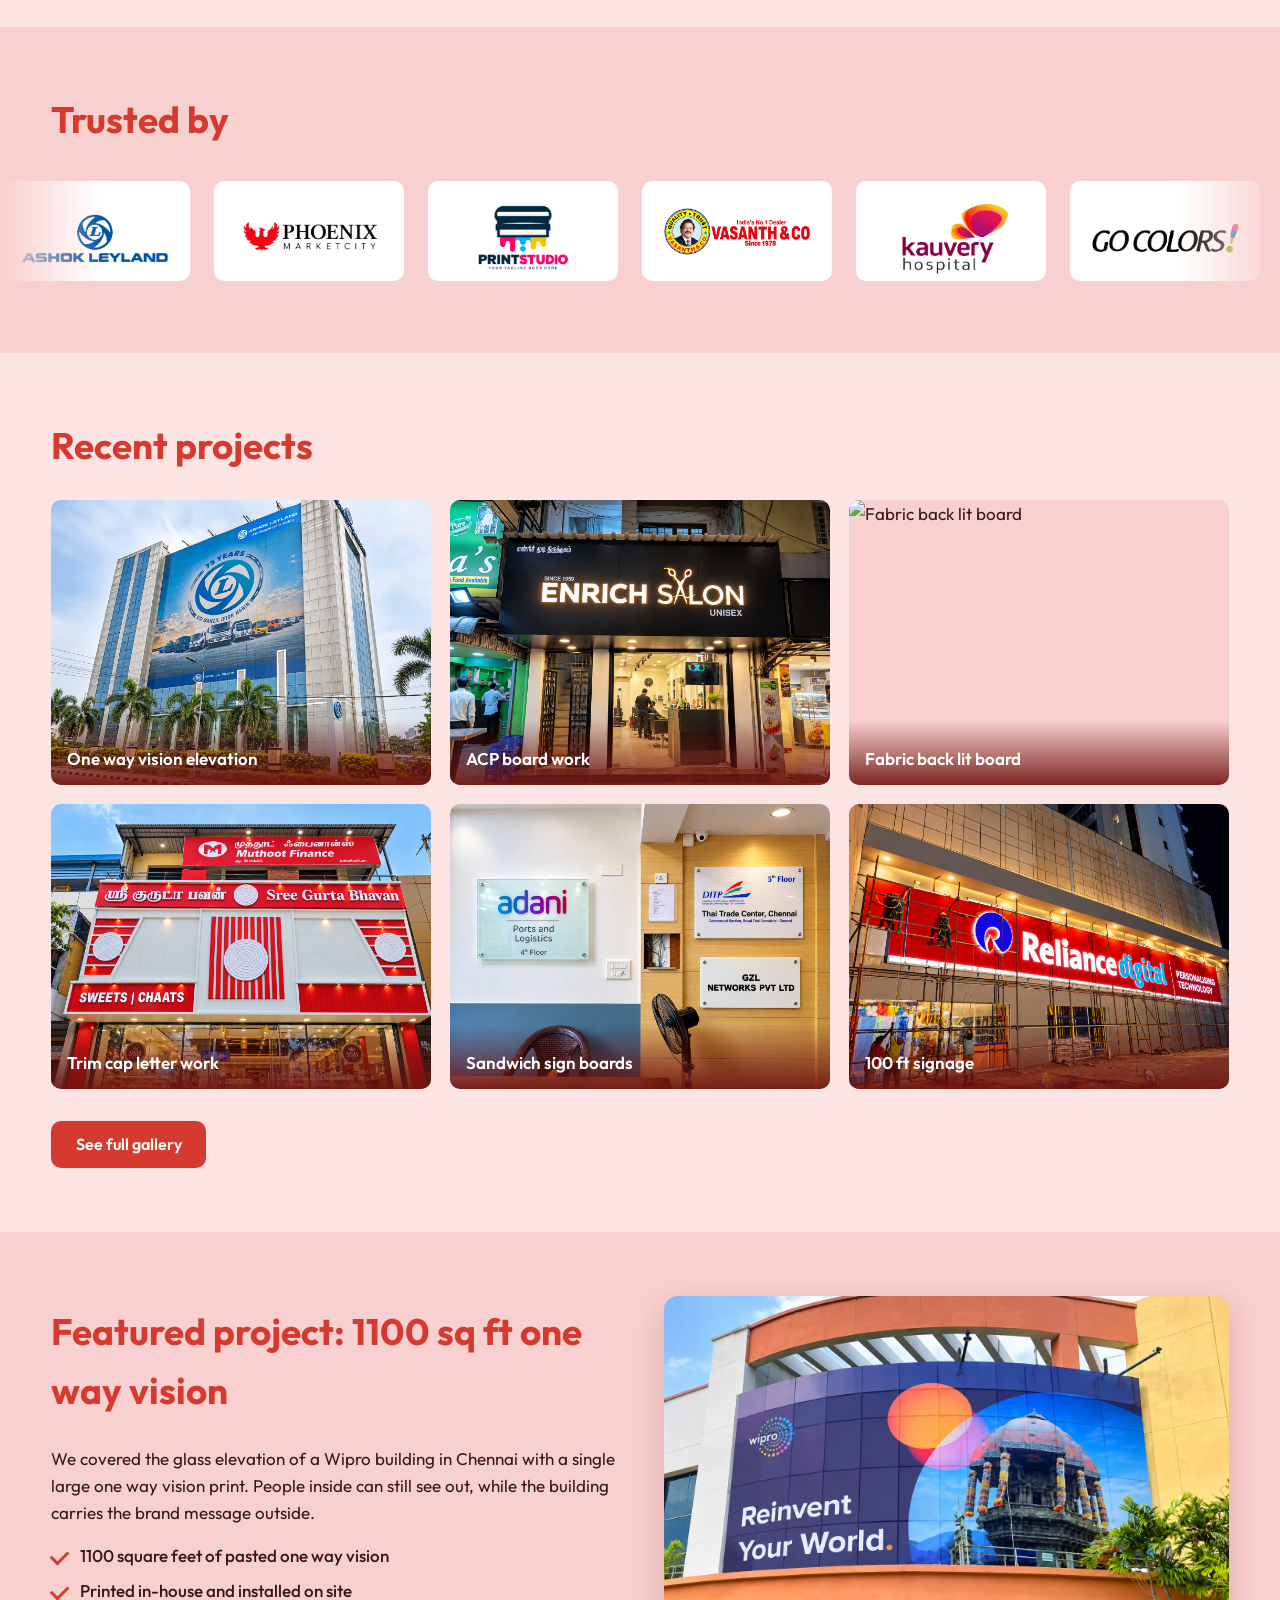
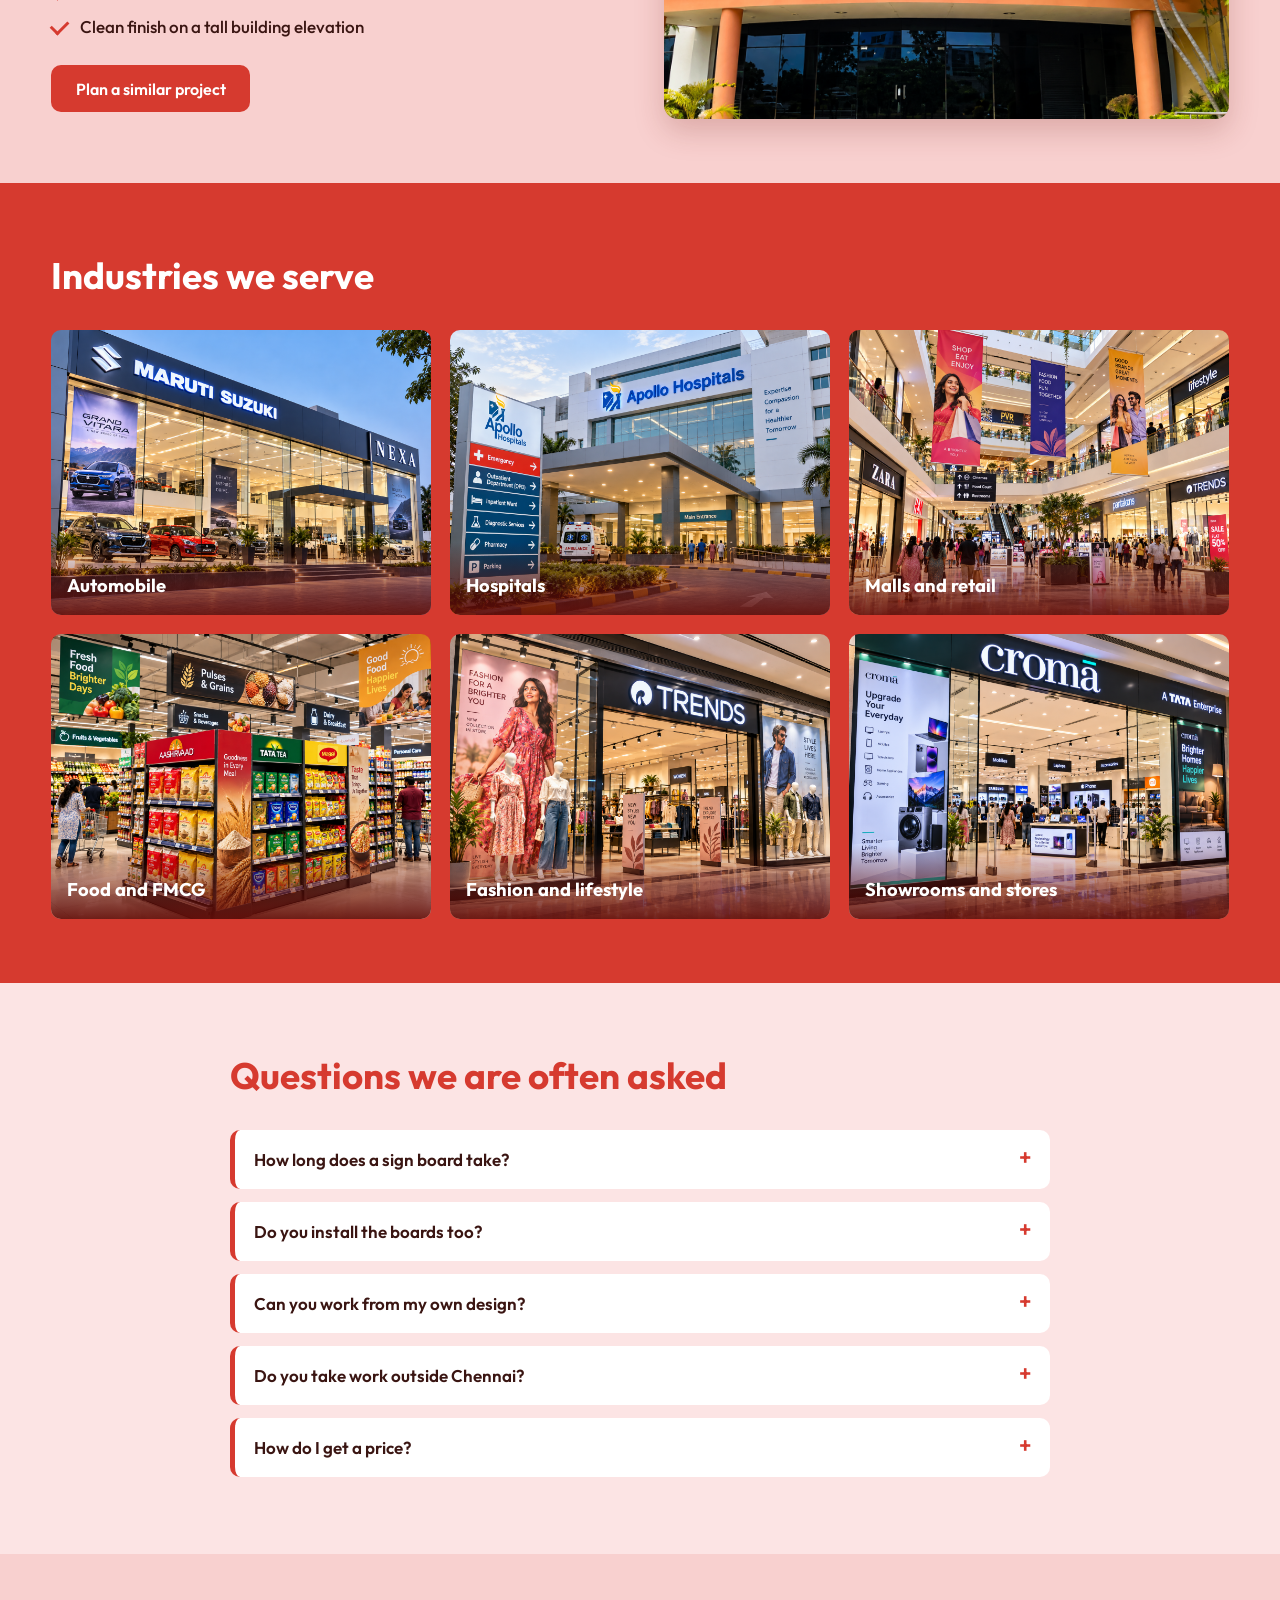
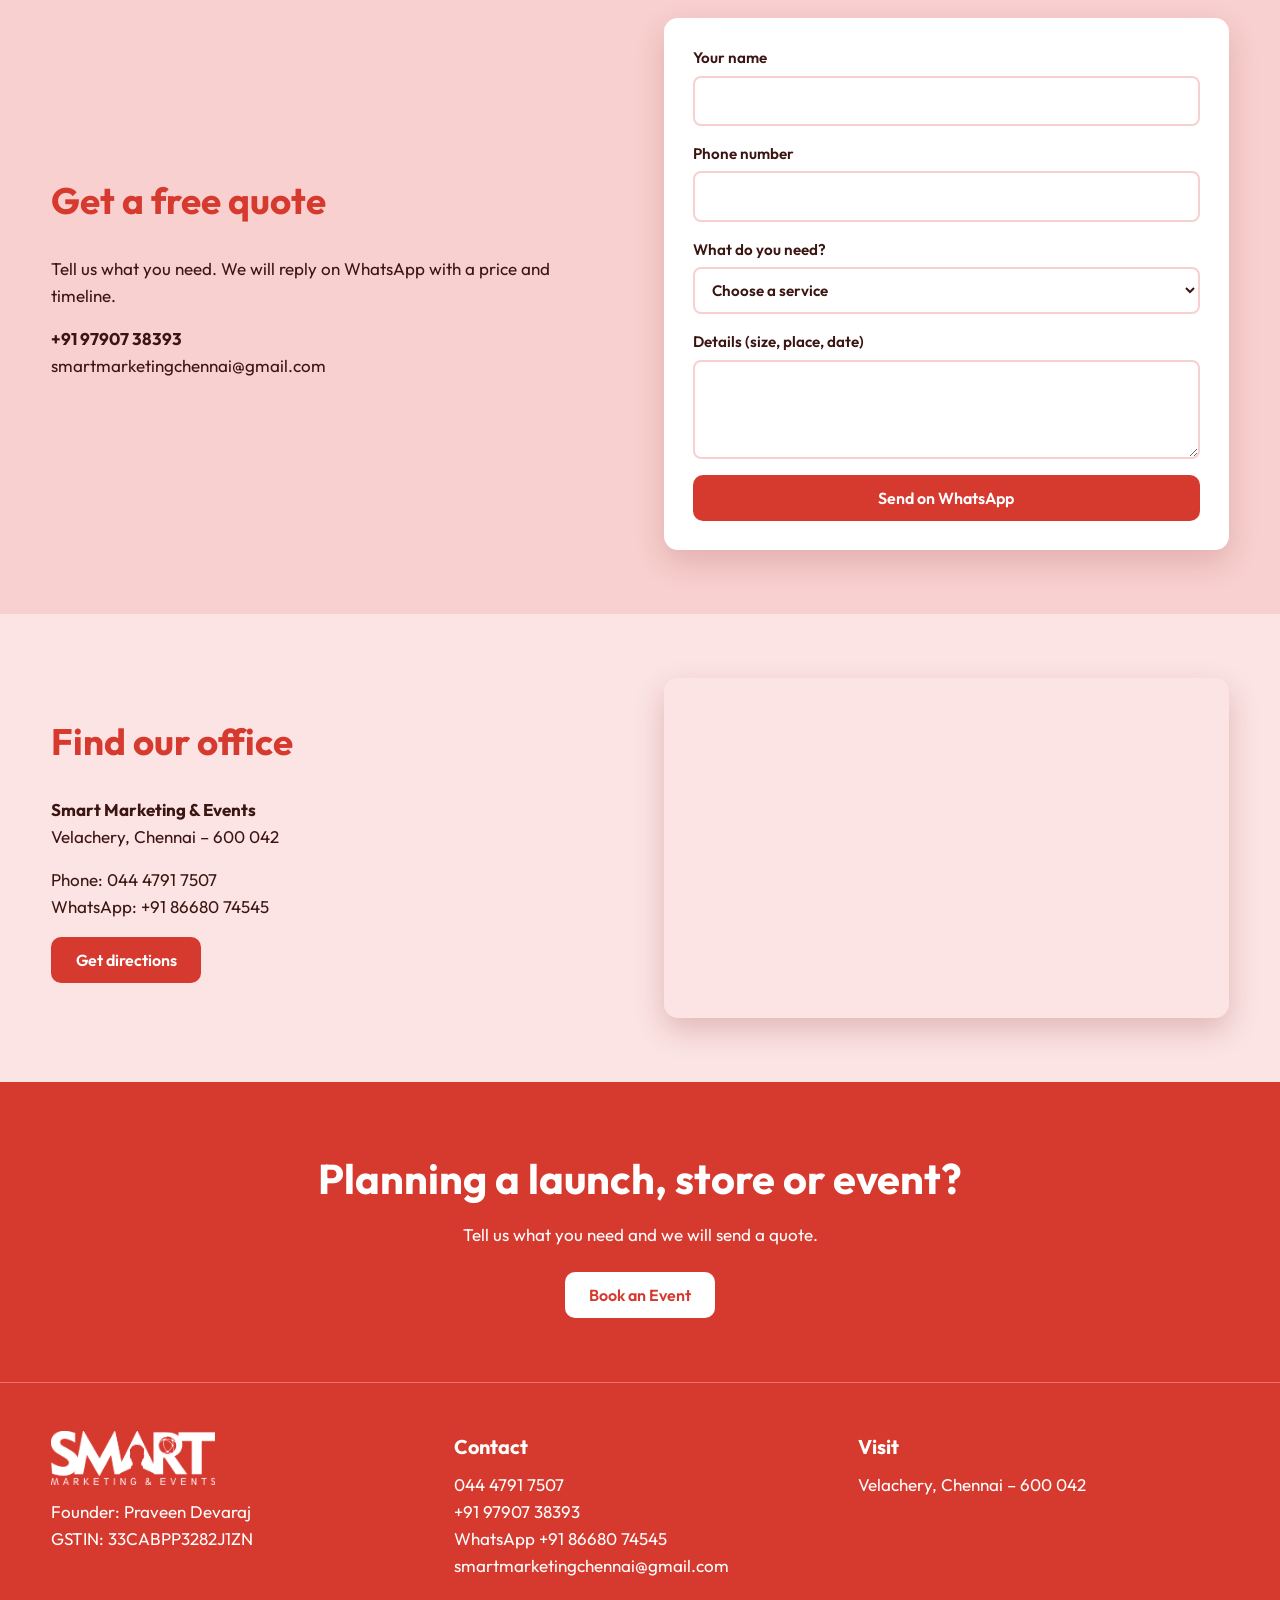
==== commit 8d916b78: "Update index.html" ====
--- a/index.html
+++ b/index.html
@@ -114,22 +114,22 @@
         <ol class="jr-list">
 
           <li class="jr-item" data-year="2010" data-label="Where it began">
-            <span class="jr-dot"></span>
-            <article class="jr-card">
-              <span class="jr-date">2010</span>
-              <h3>A freelance merchandising agent</h3>
-              <p>I started as a freelance merchandising agent for V5 Global Services (PPMS) And Communic marketing solution orking on events and merchandising.</p>
-            </article>
-          </li>
-
-          <li class="jr-item" data-year="2013" data-label="Events and merchandising">
-            <span class="jr-dot"></span>
-            <article class="jr-card">
-              <span class="jr-date">2010 – 2013</span>
-              <h3>Three years of events</h3>
-              <p>Until 2013 I worked with V5 Global Services on events and as a merchant agent.</p>
-            </article>
-          </li>
+  <span class="jr-dot"></span>
+  <article class="jr-card">
+    <span class="jr-date">2010</span>
+    <h3>A freelance merchandising agent</h3>
+    <p>I started as a freelance merchandising agent with Communic Marketing Solution, working on events and merchandising.</p>
+  </article>
+</li>
+
+<li class="jr-item" data-year="2013" data-label="Joining V5 Global">
+  <span class="jr-dot"></span>
+  <article class="jr-card">
+    <span class="jr-date">2013</span>
+    <h3>Working with V5 Global Services</h3>
+    <p>In 2013 I worked with V5 Global Services (PPMS) on events and as a merchant agent.</p>
+  </article>
+</li>
 
           <li class="jr-item" data-year="2013" data-label="Microsoft Windows launch">
             <span class="jr-dot"></span>
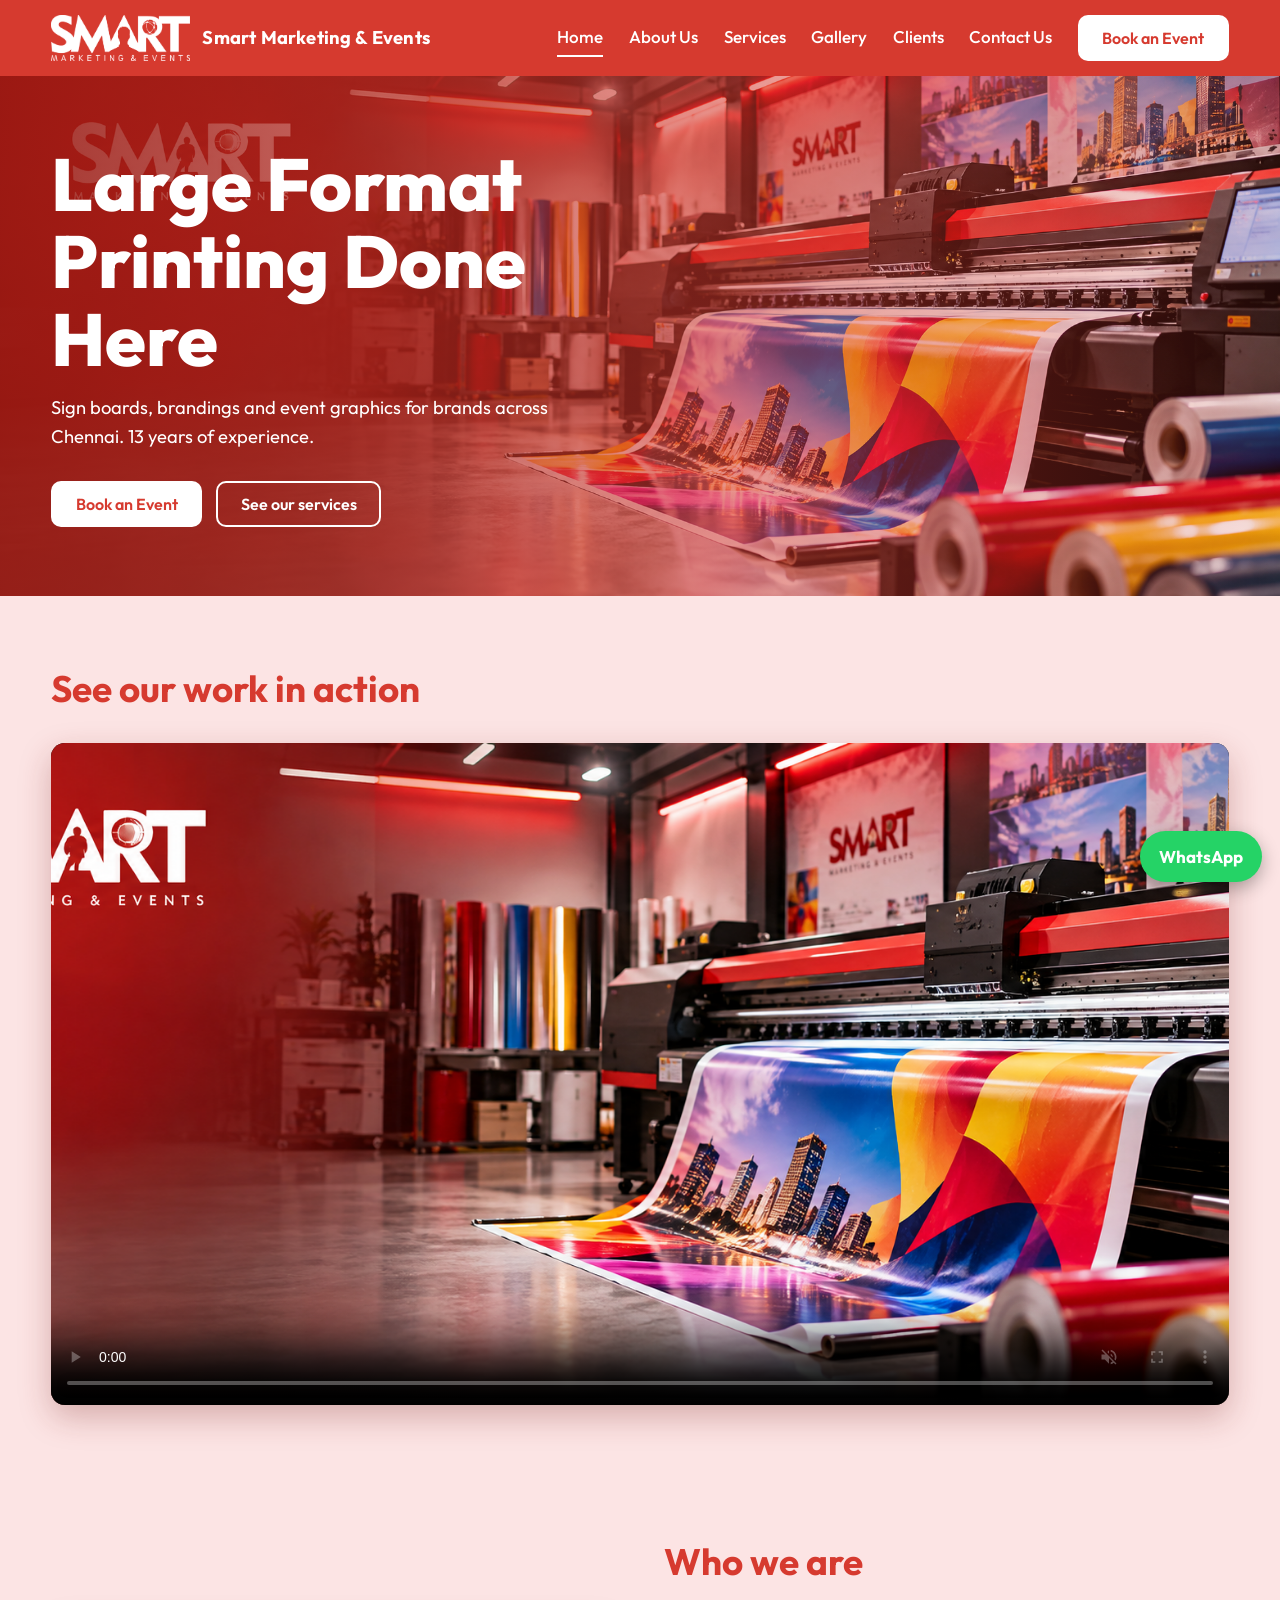
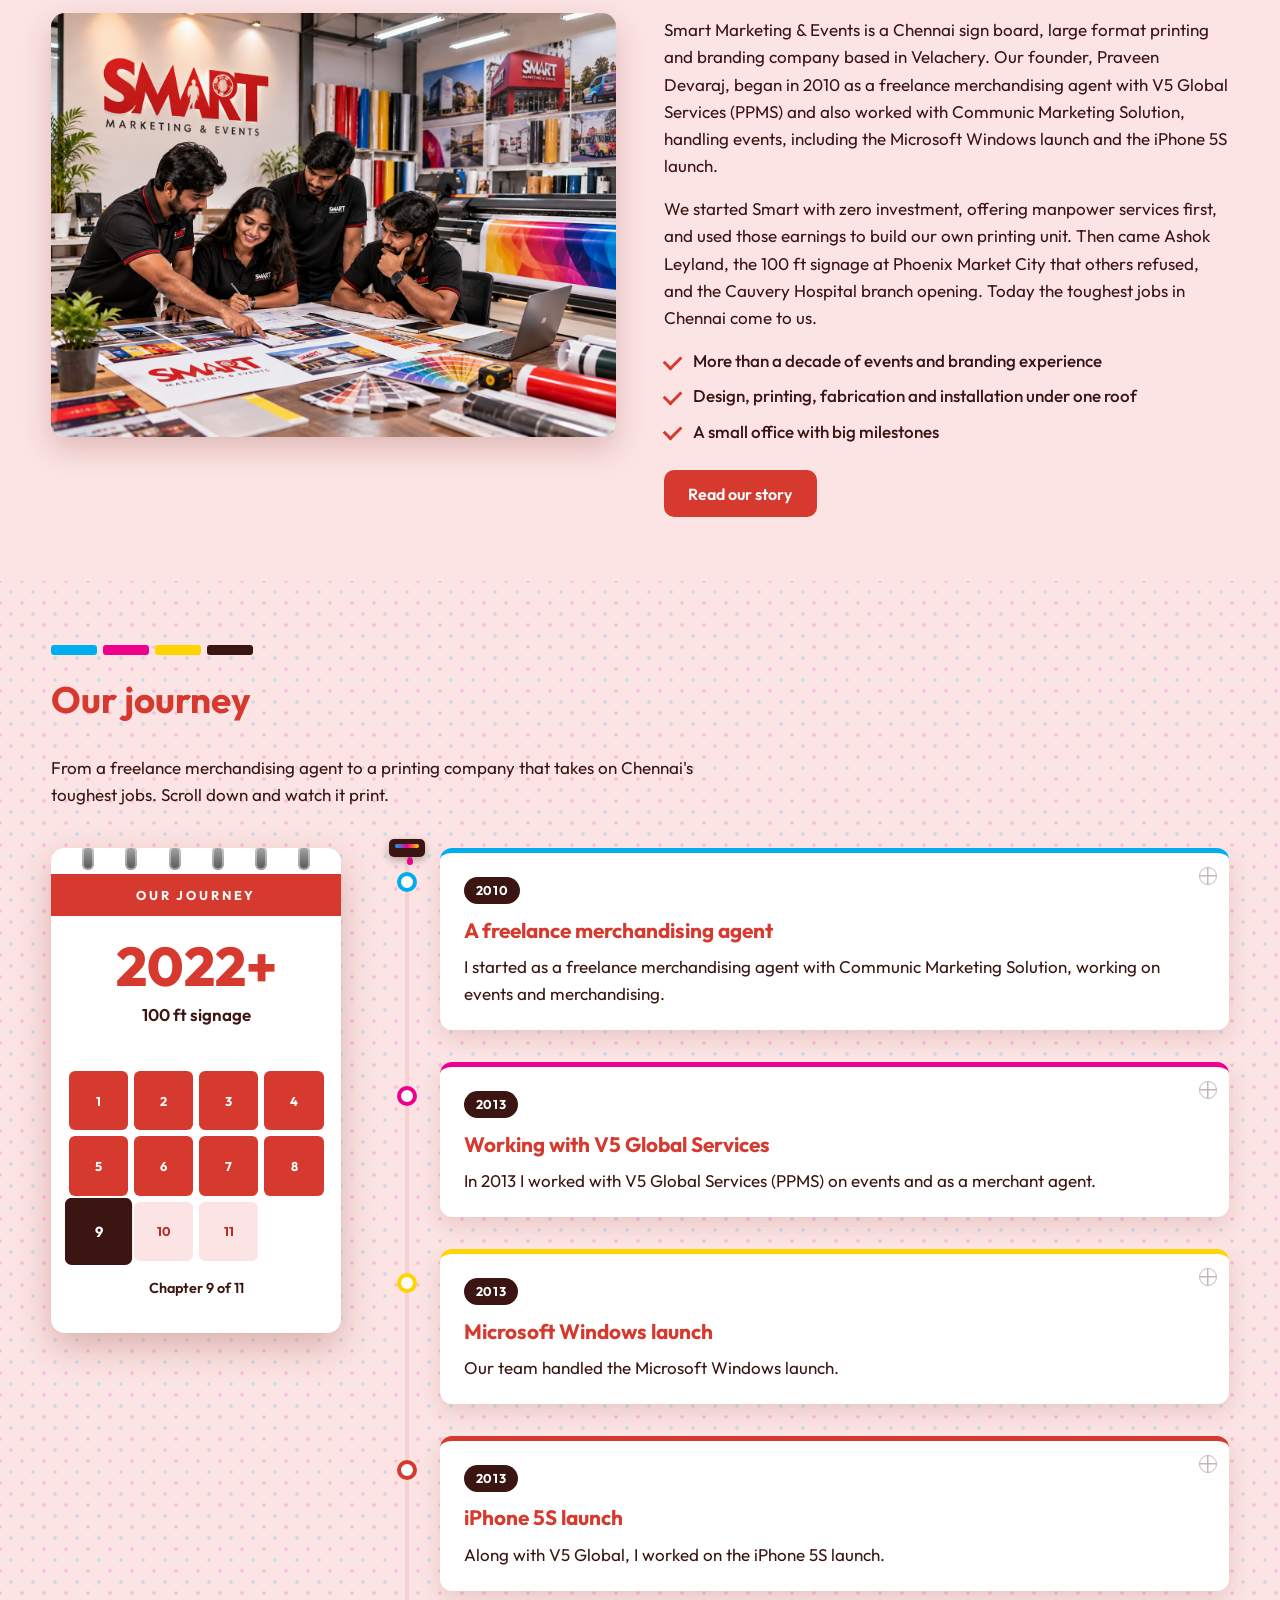
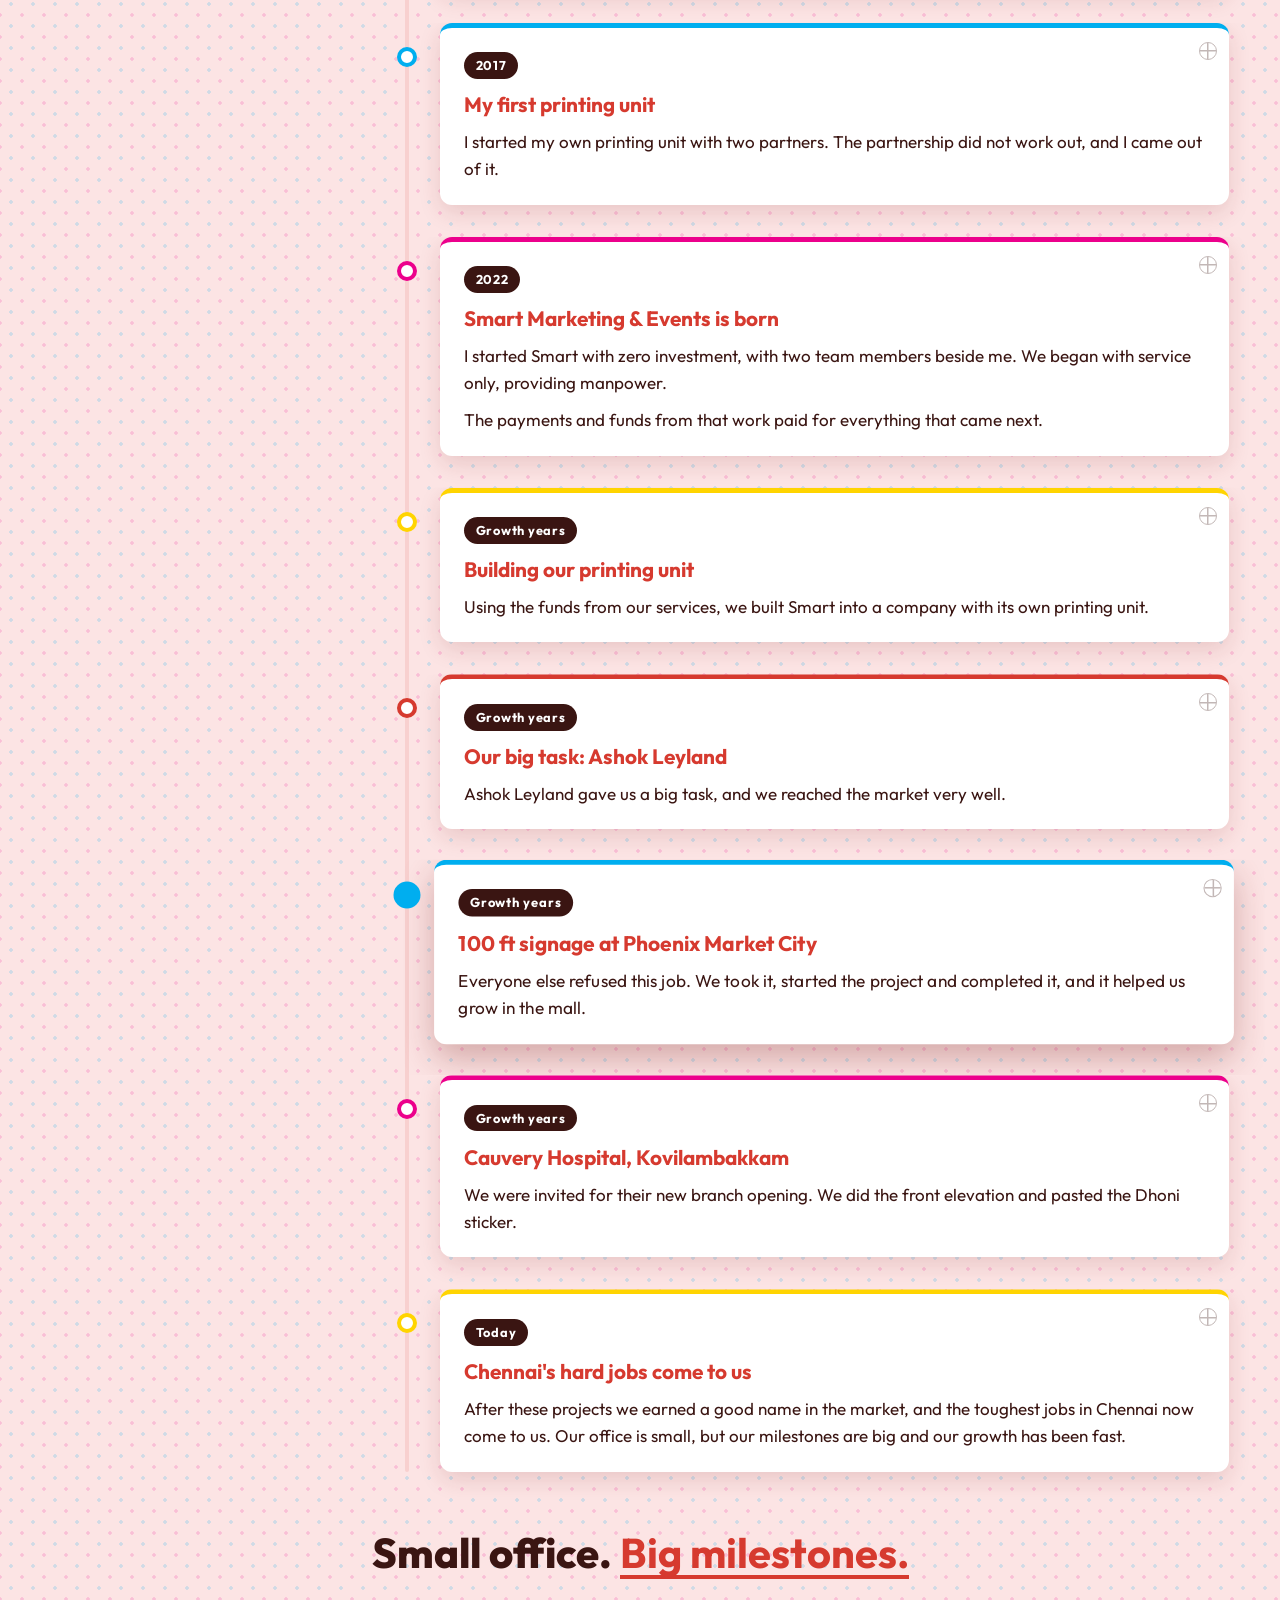
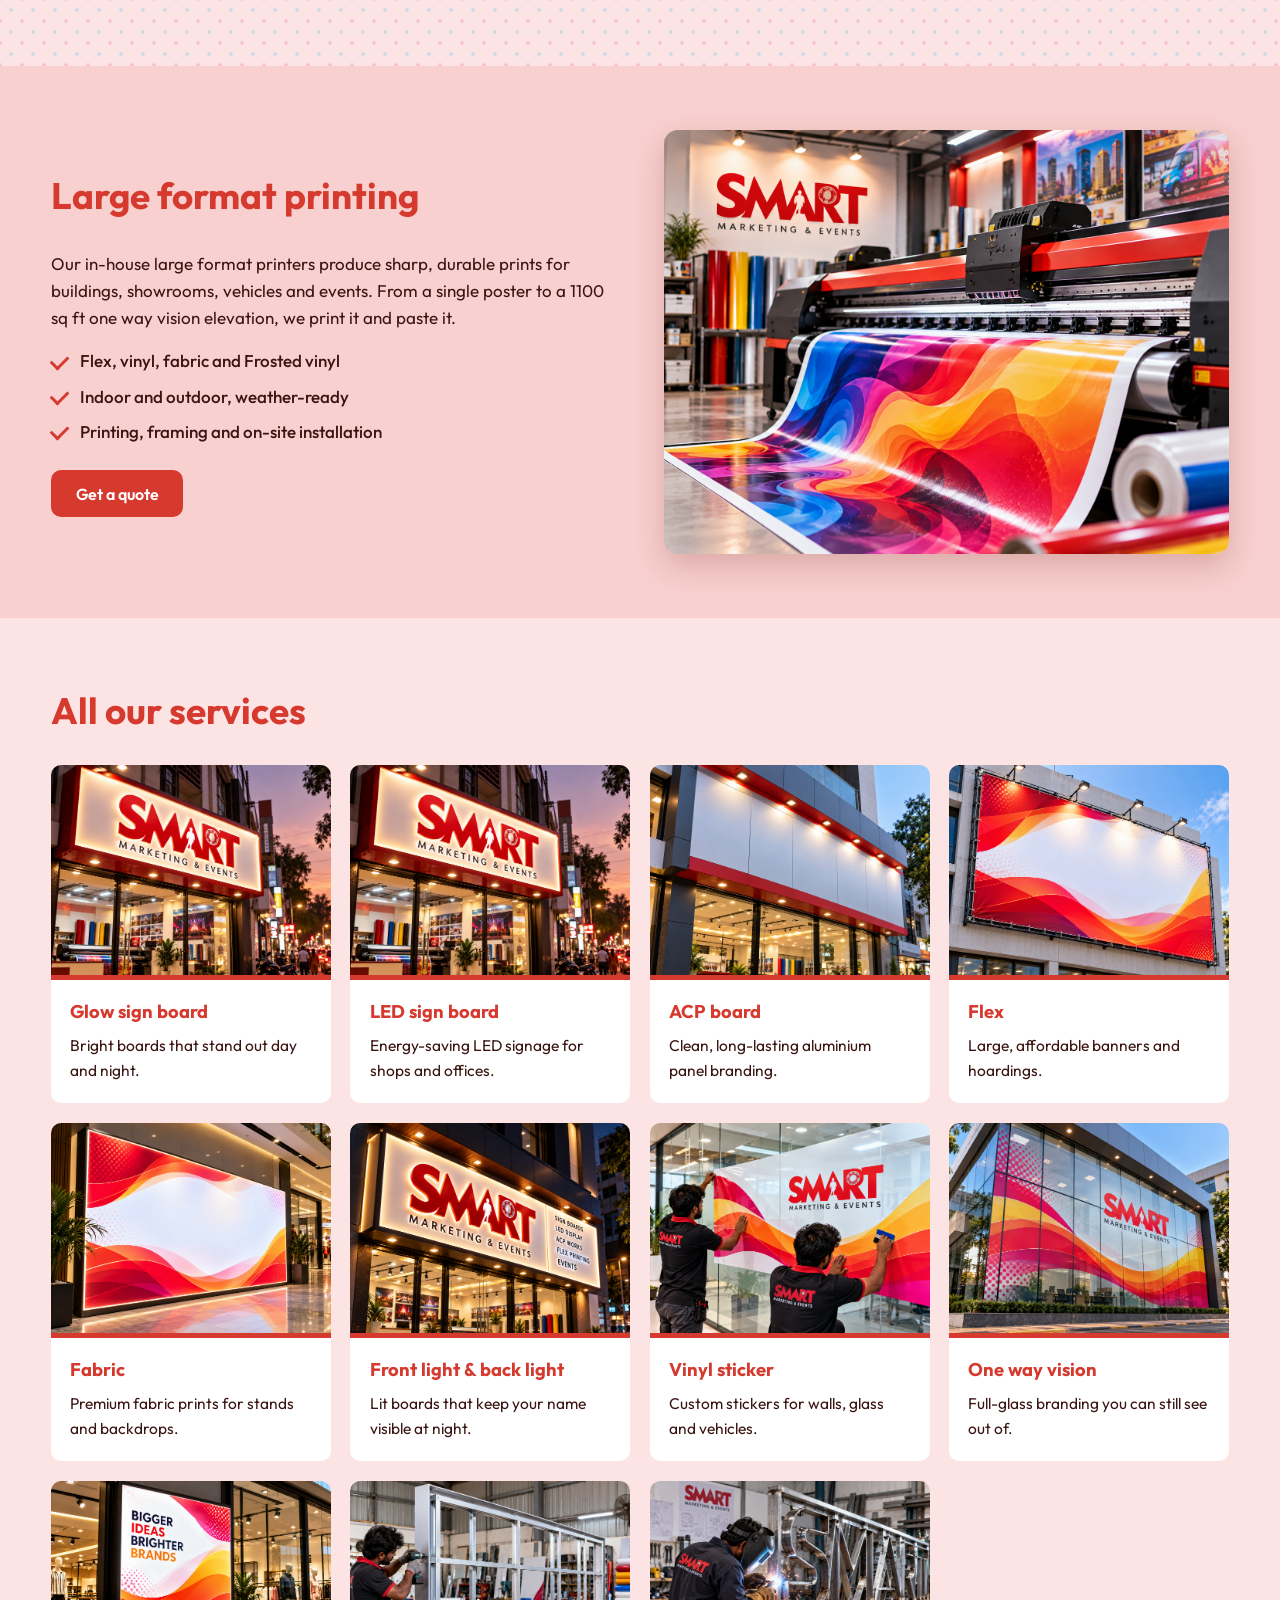
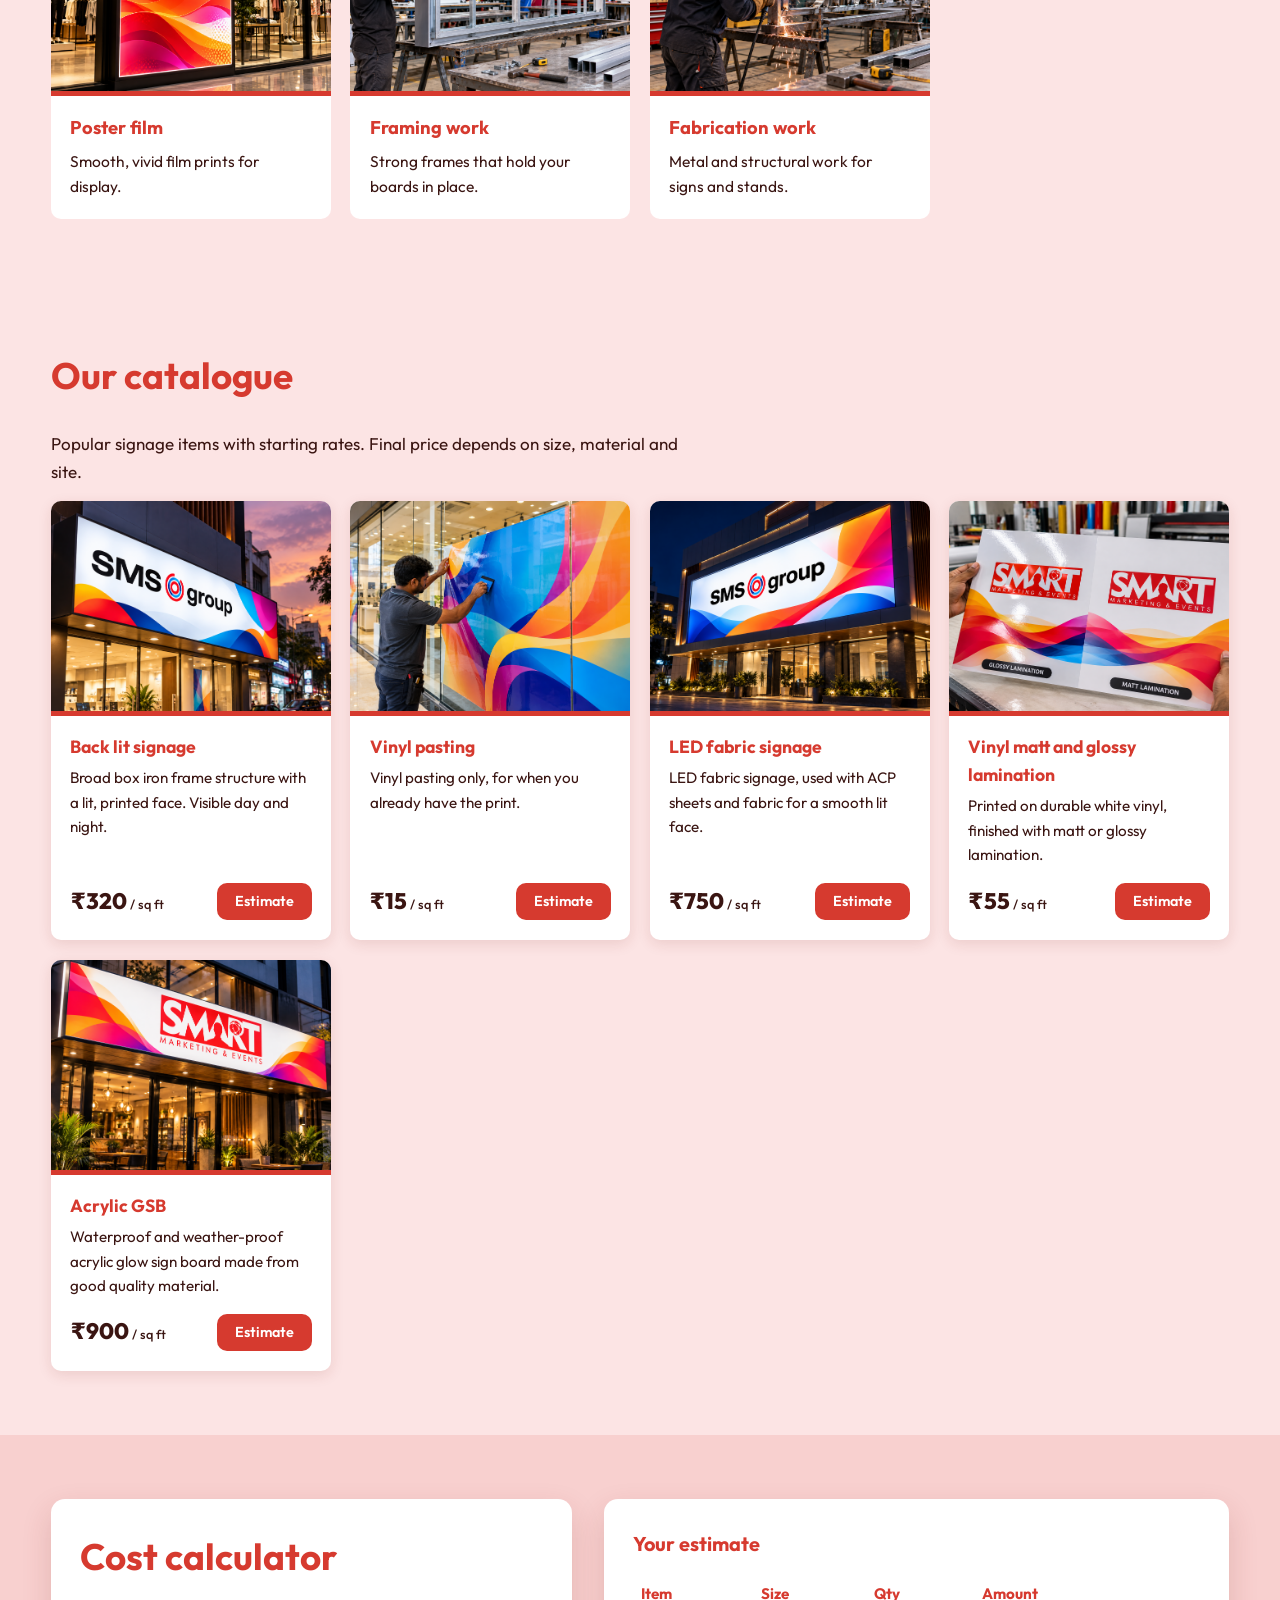
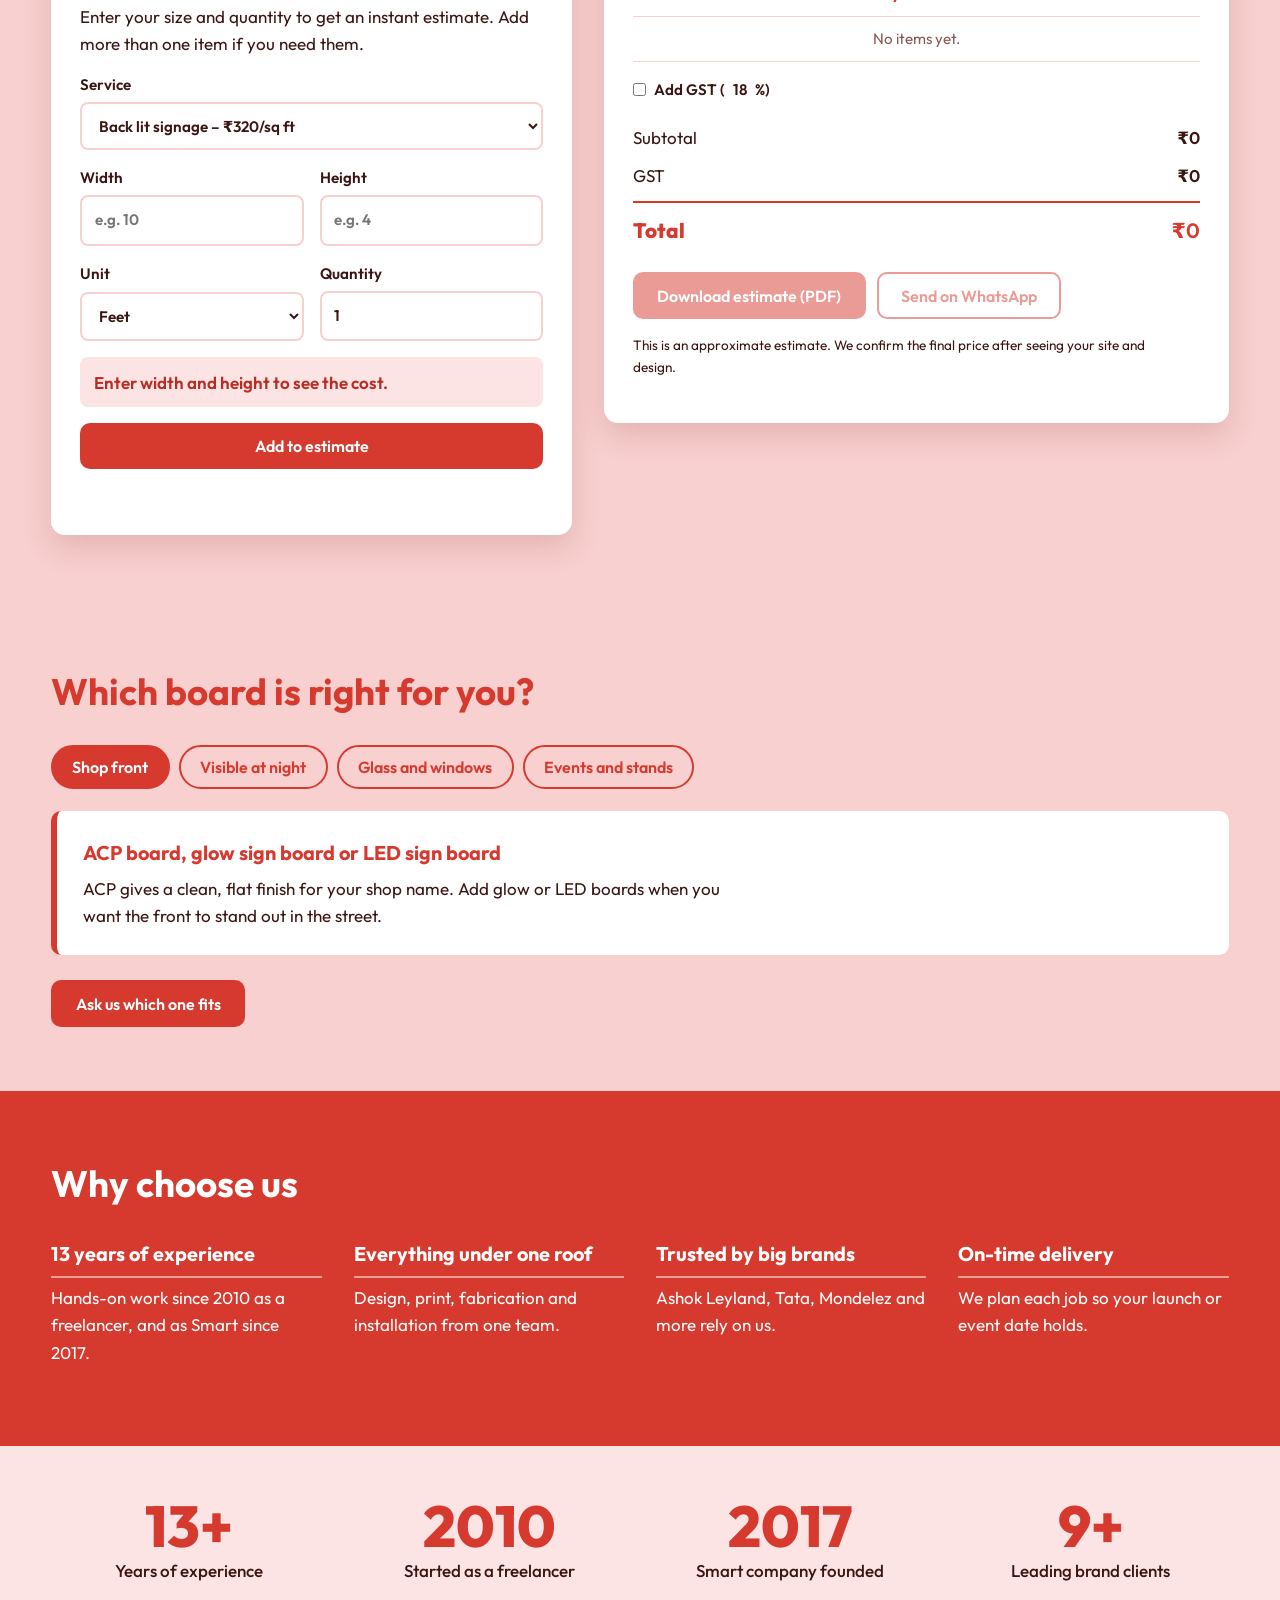
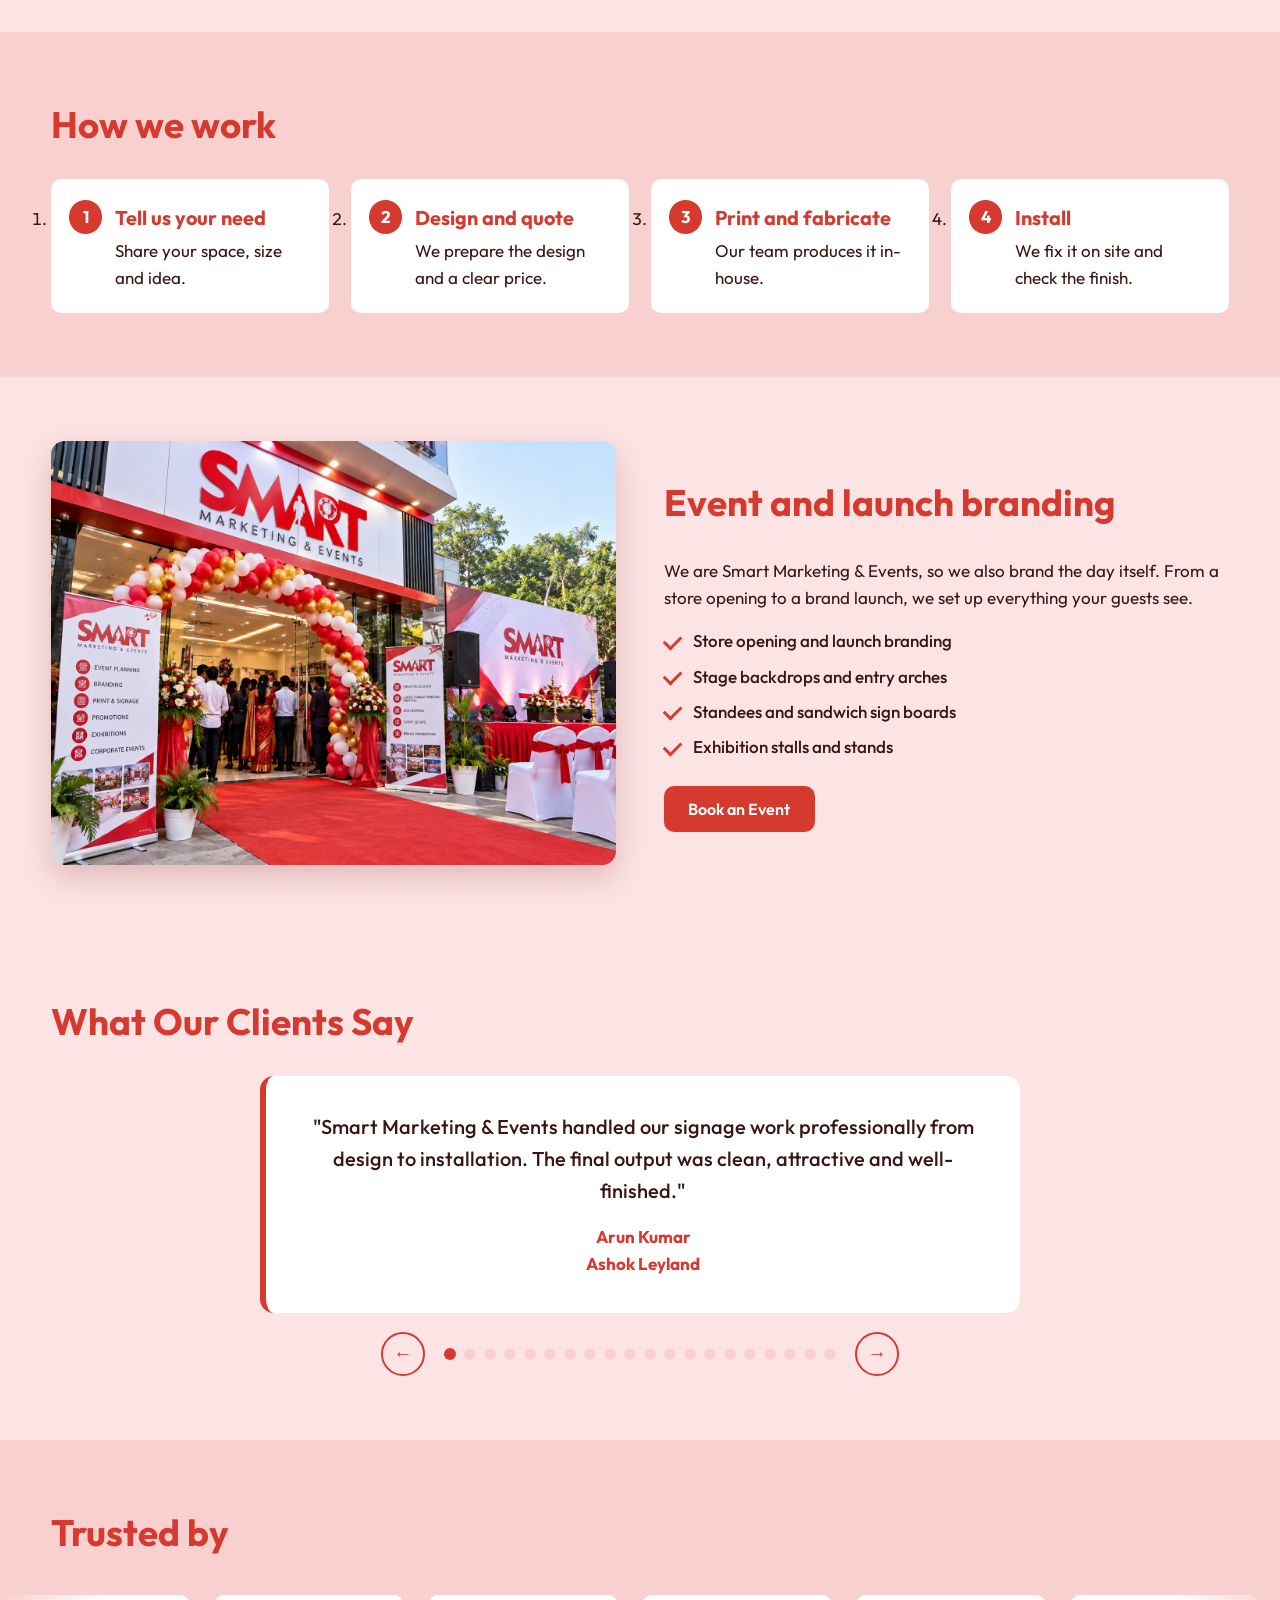
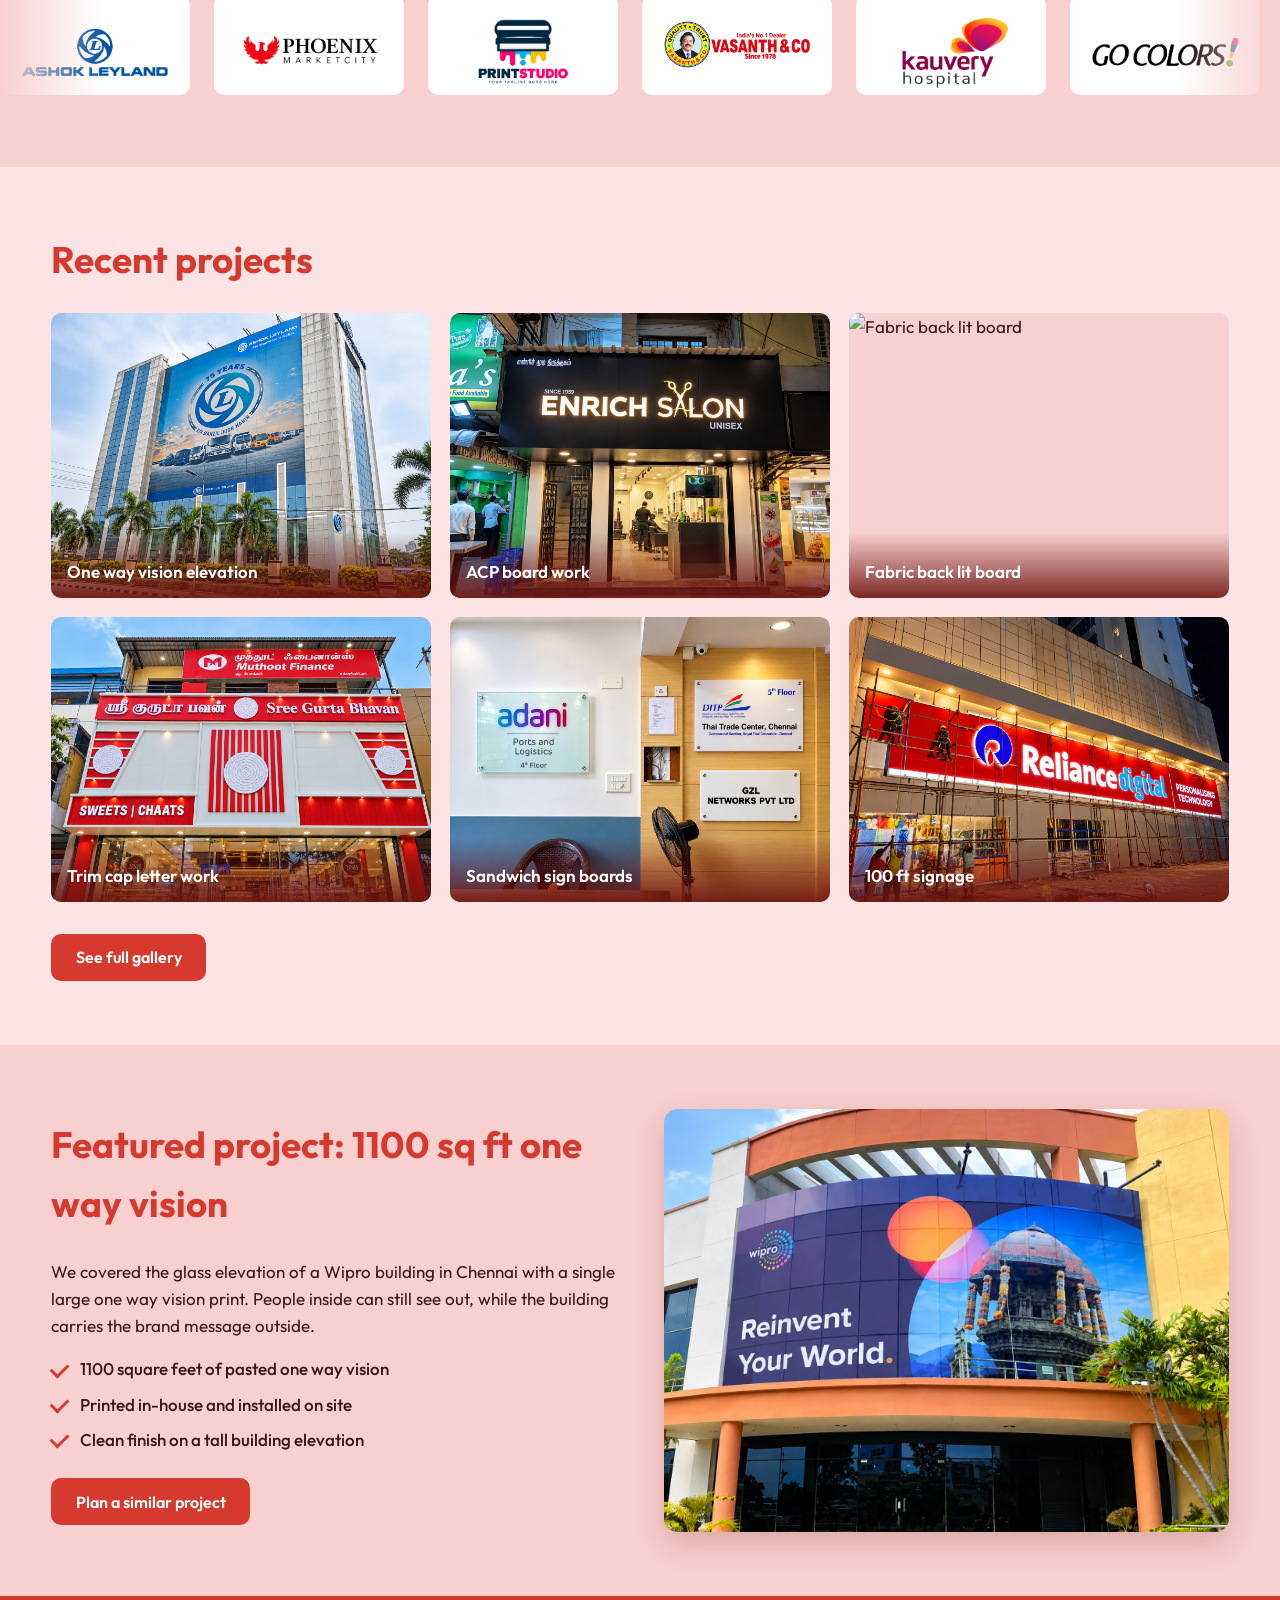
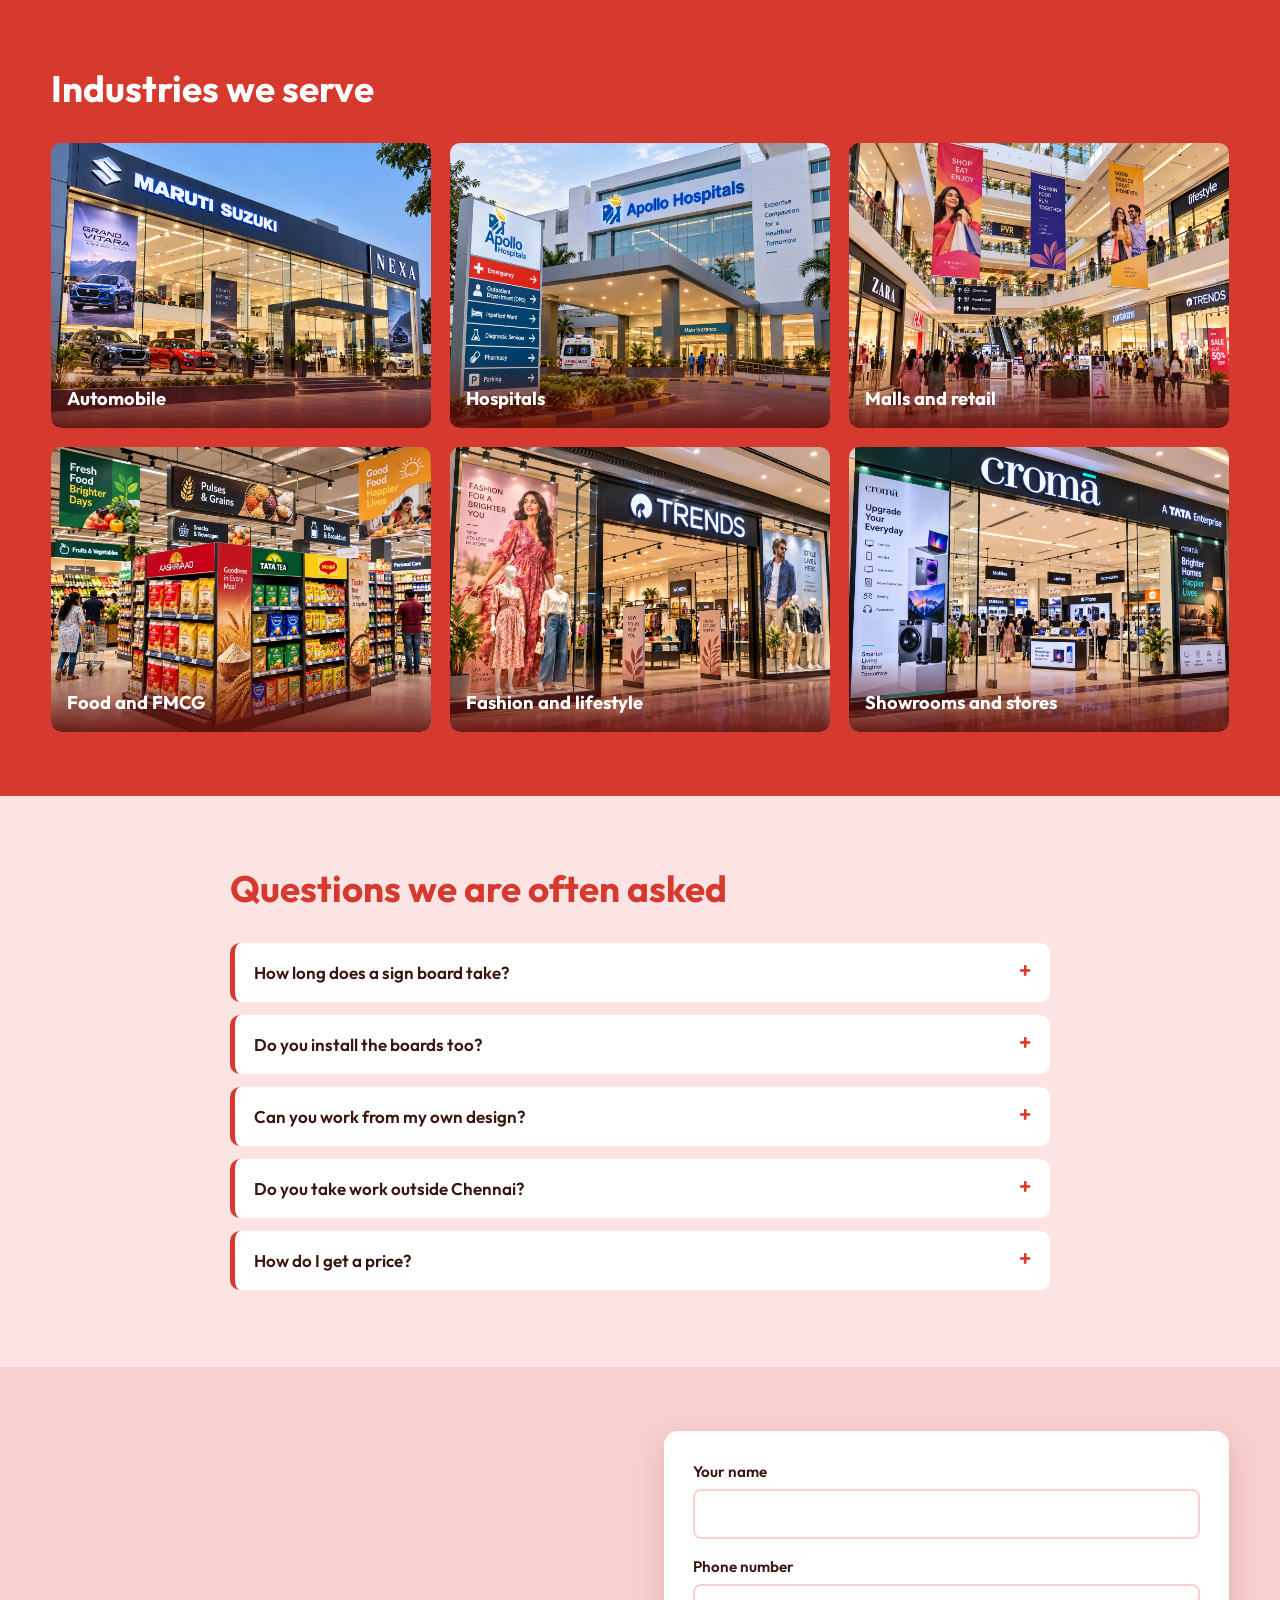
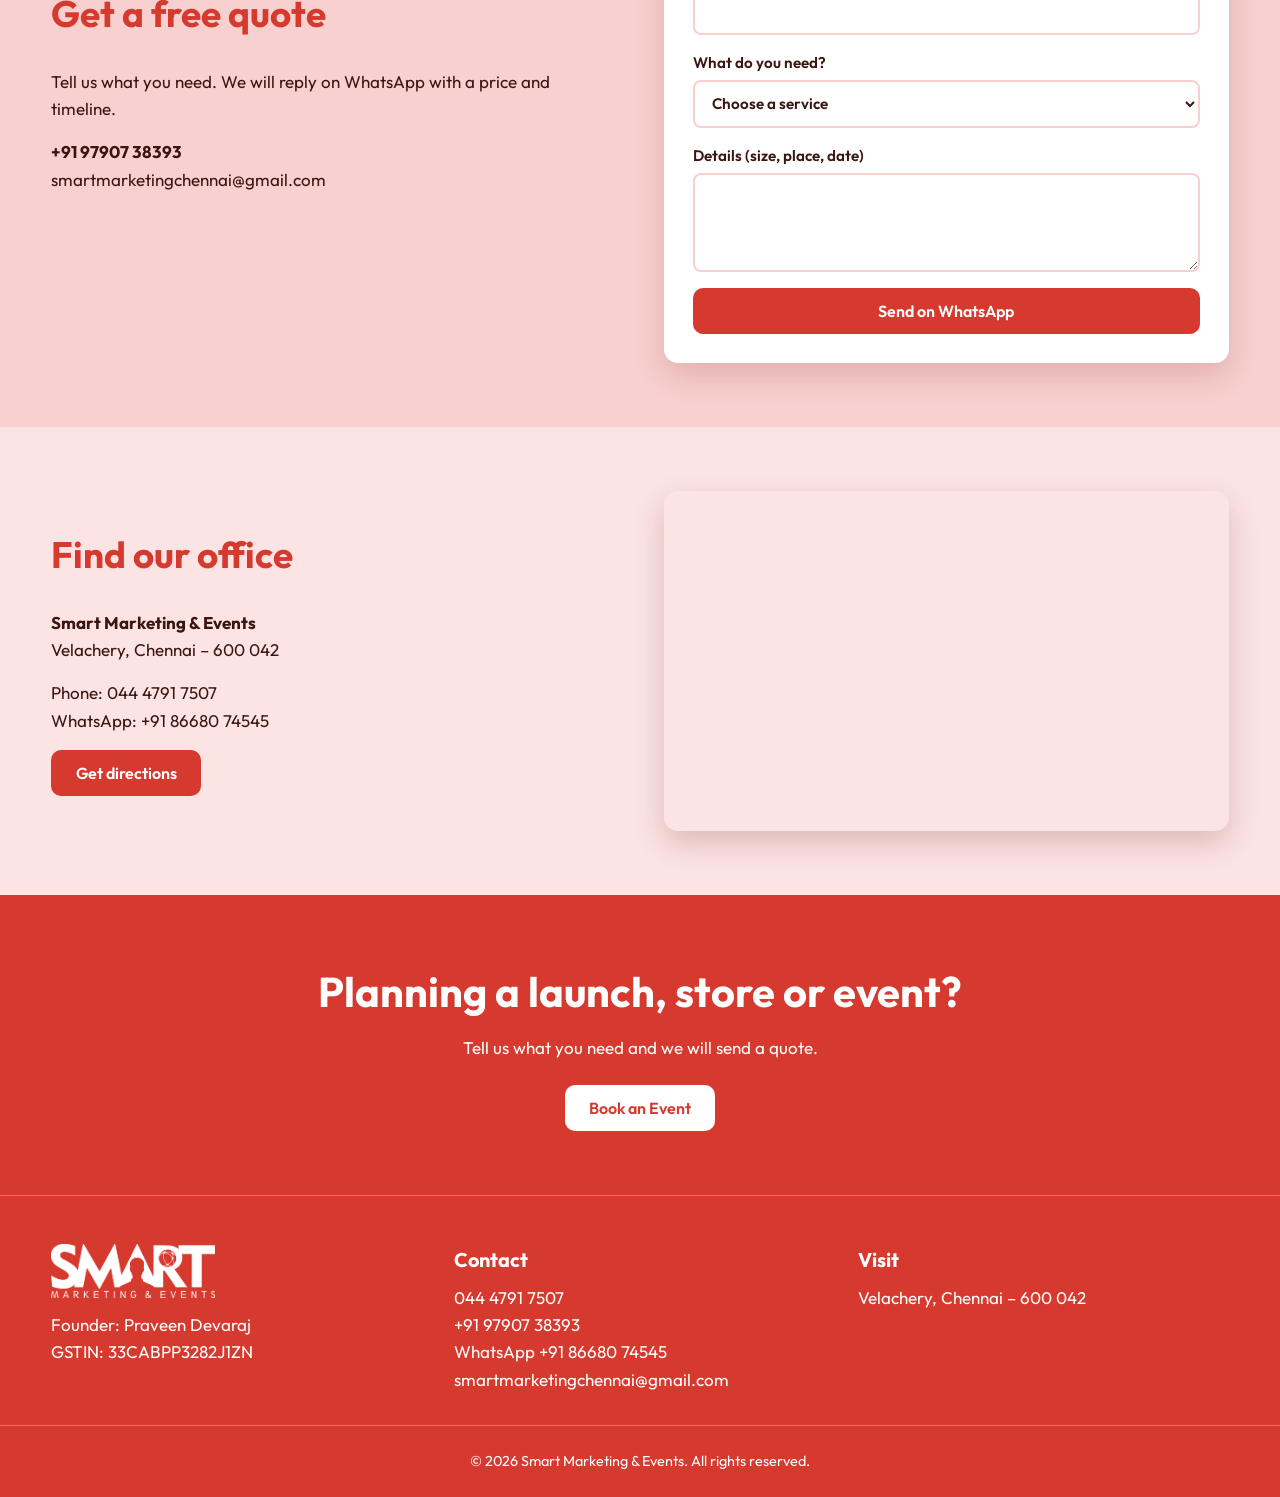
==== commit 84741e5c: "Update index.html" ====
--- a/index.html
+++ b/index.html
@@ -158,14 +158,7 @@
             </article>
           </li>
 
-          <li class="jr-item" data-year="2018" data-label="Freelancing again">
-            <span class="jr-dot"></span>
-            <article class="jr-card">
-              <span class="jr-date">2018</span>
-              <h3>Back to freelancing</h3>
-              <p>I went back to working as a freelancer.</p>
-            </article>
-          </li>
+      
 
           <li class="jr-item" data-year="2022" data-label="Smart is born">
             <span class="jr-dot"></span>
